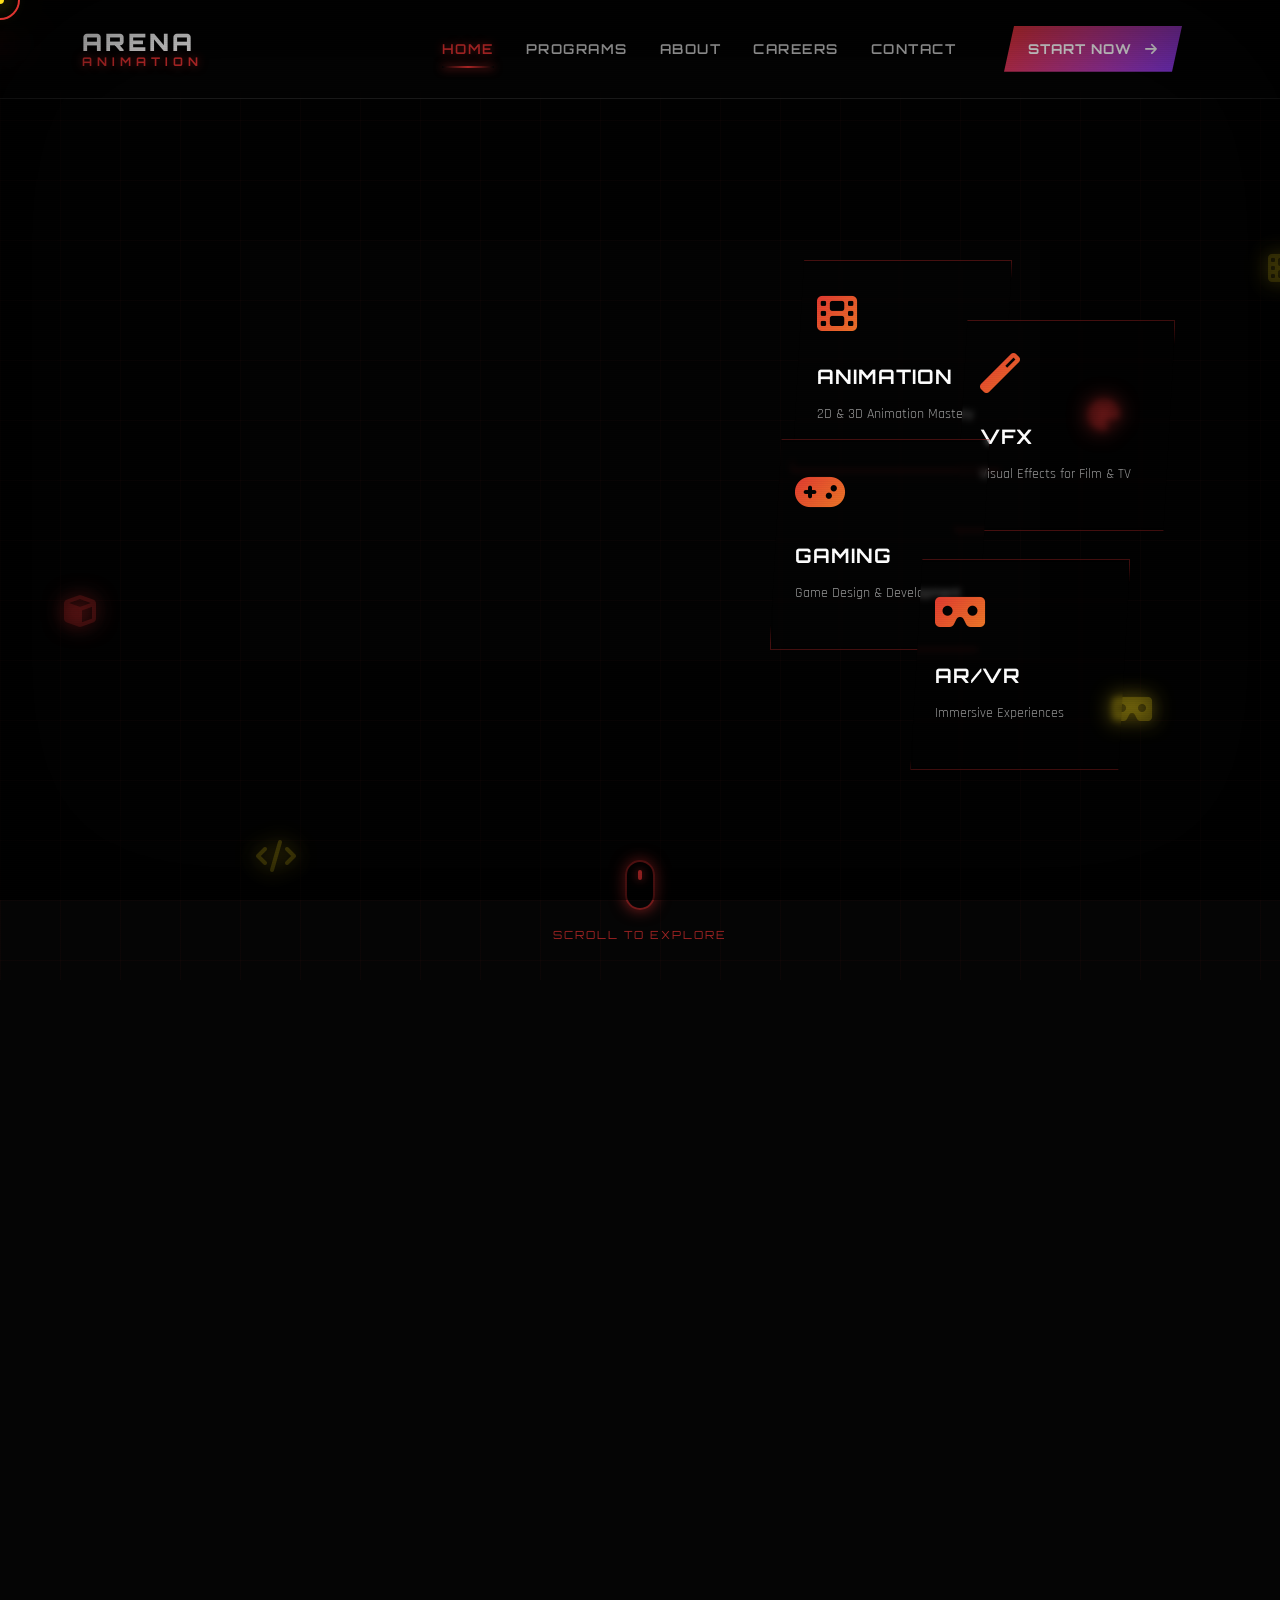
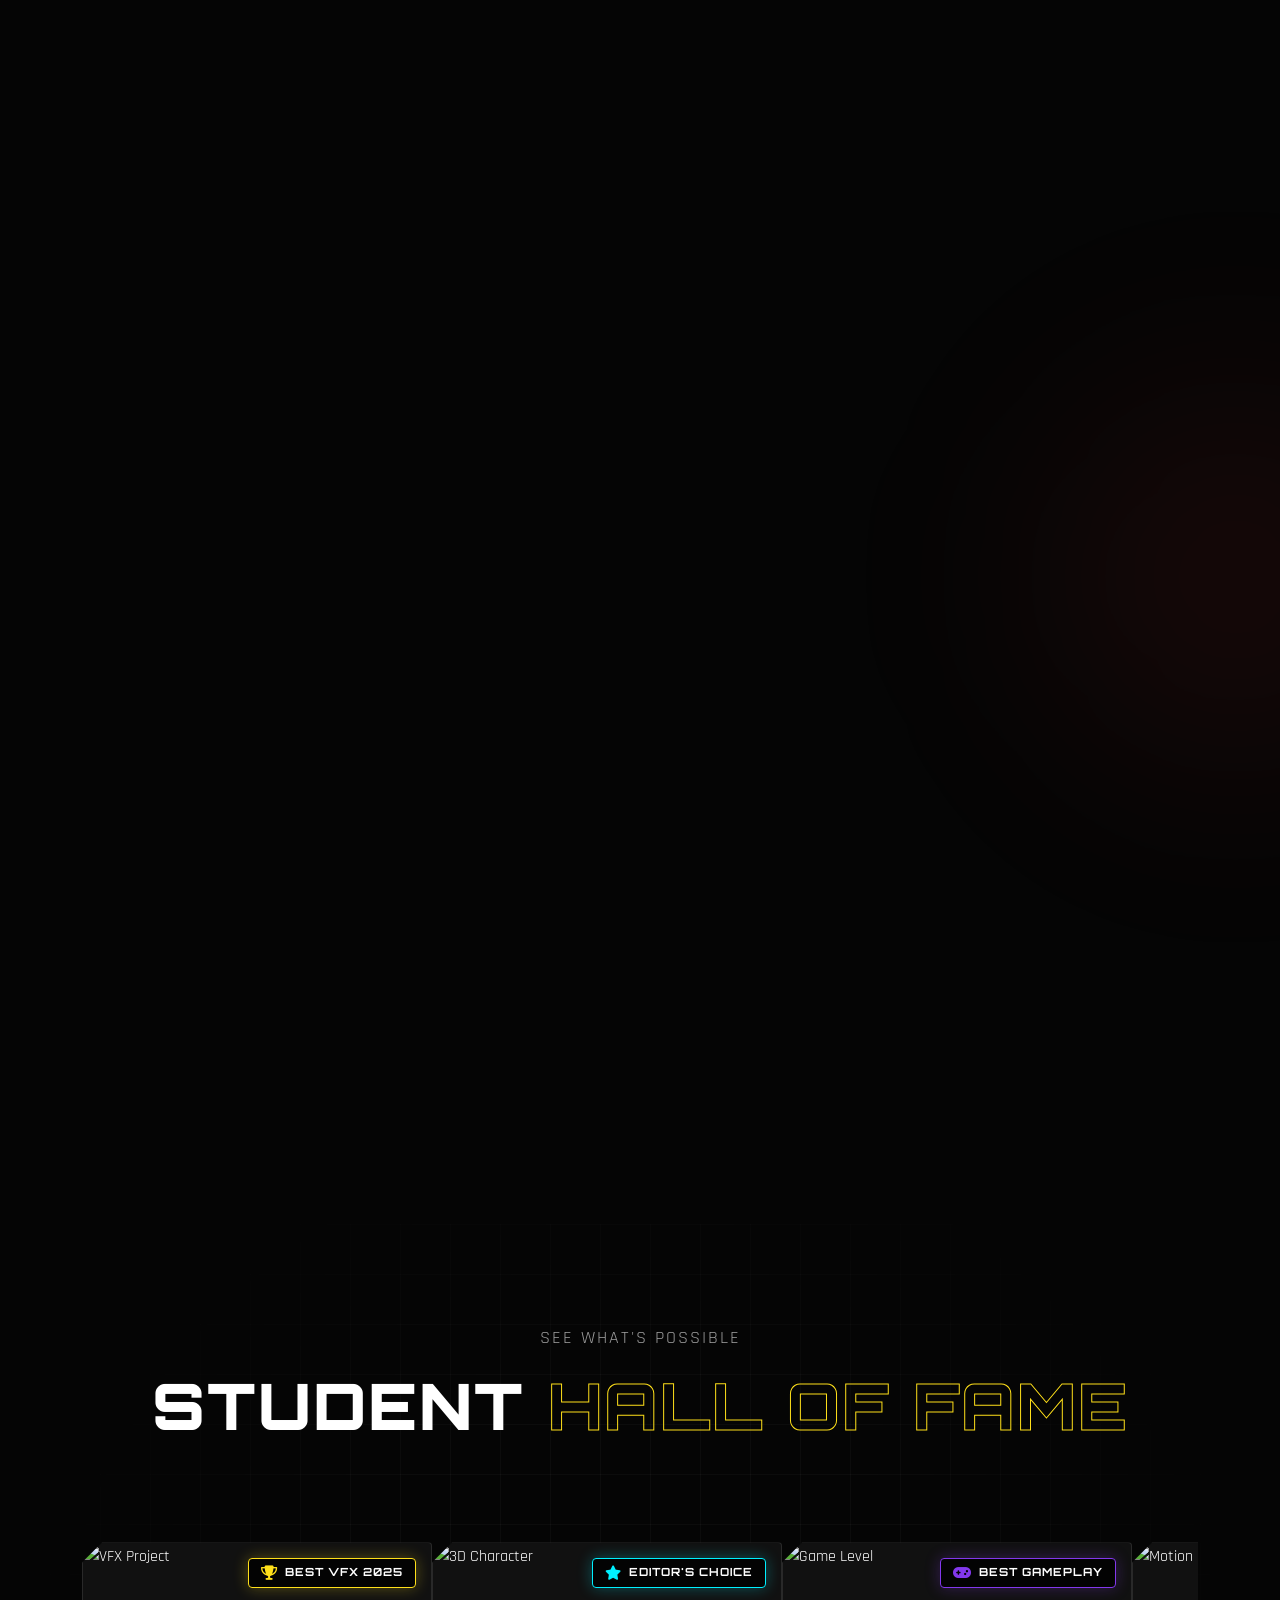
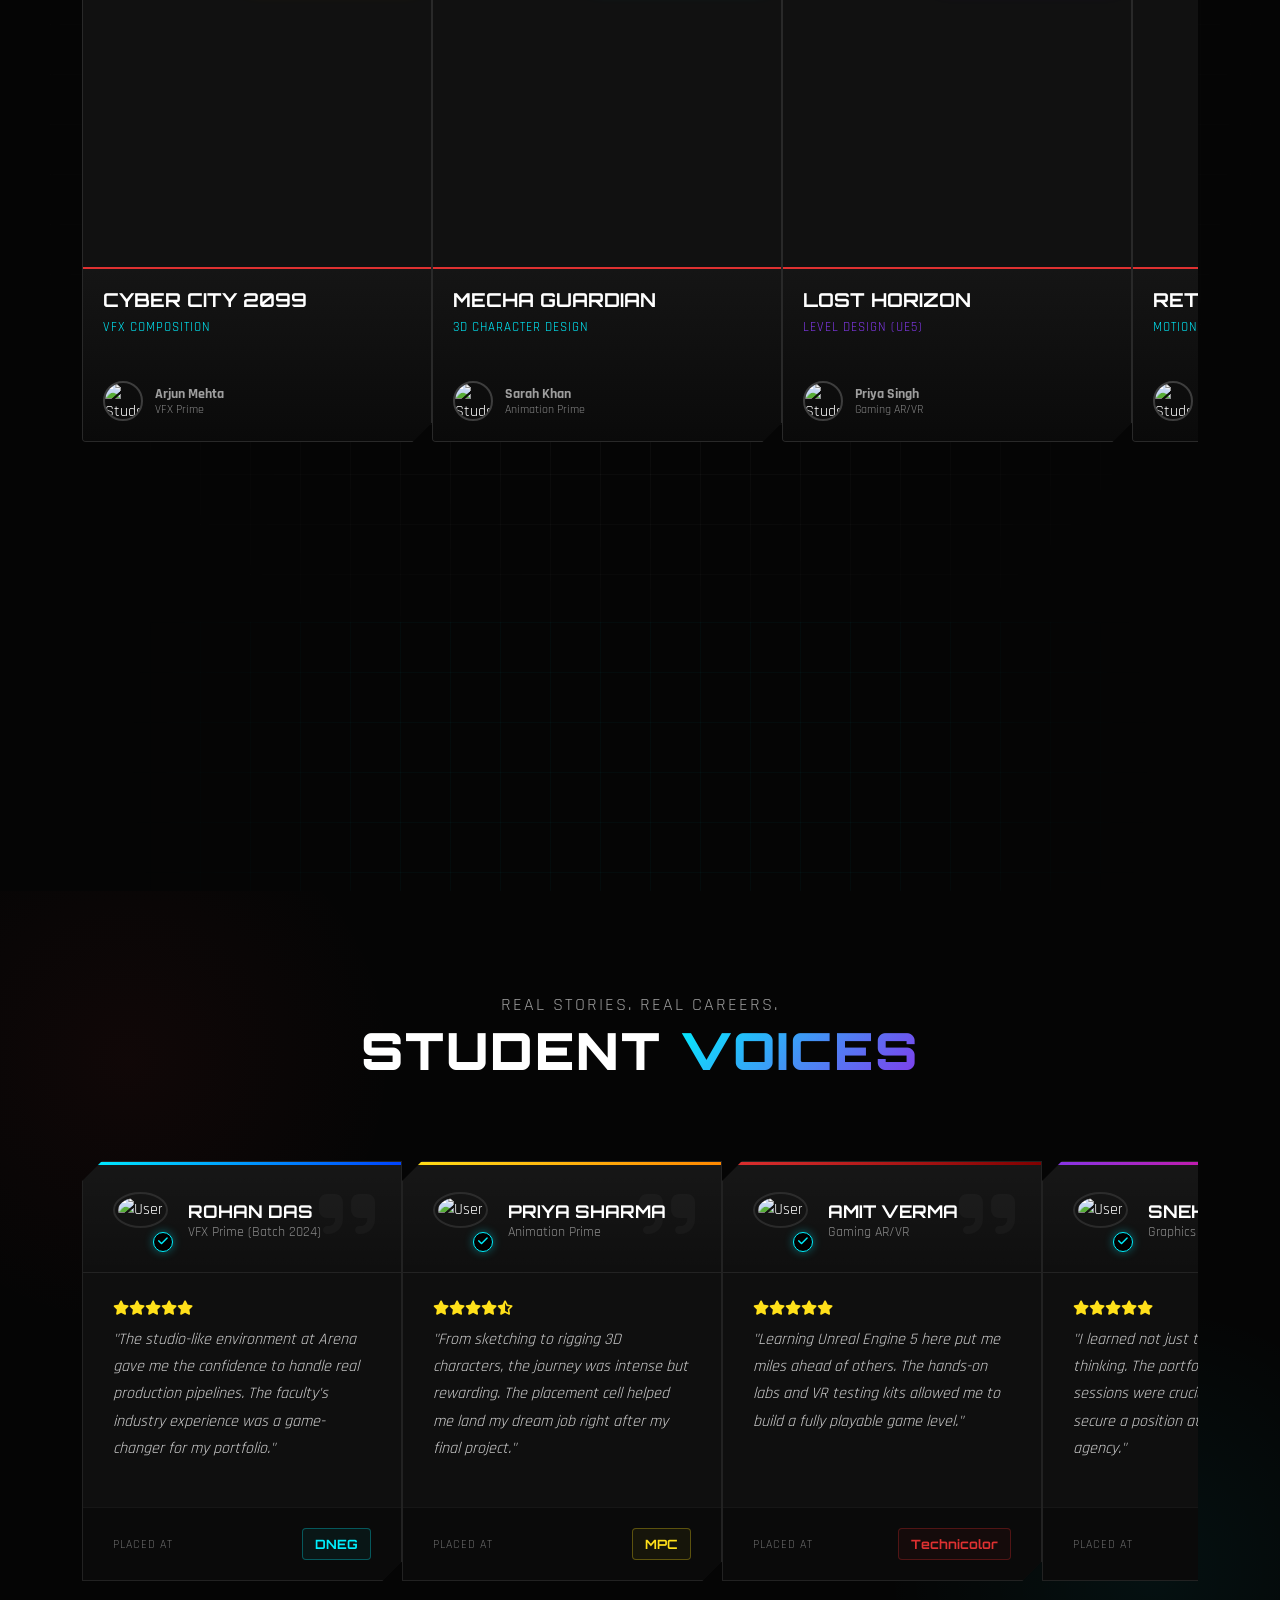
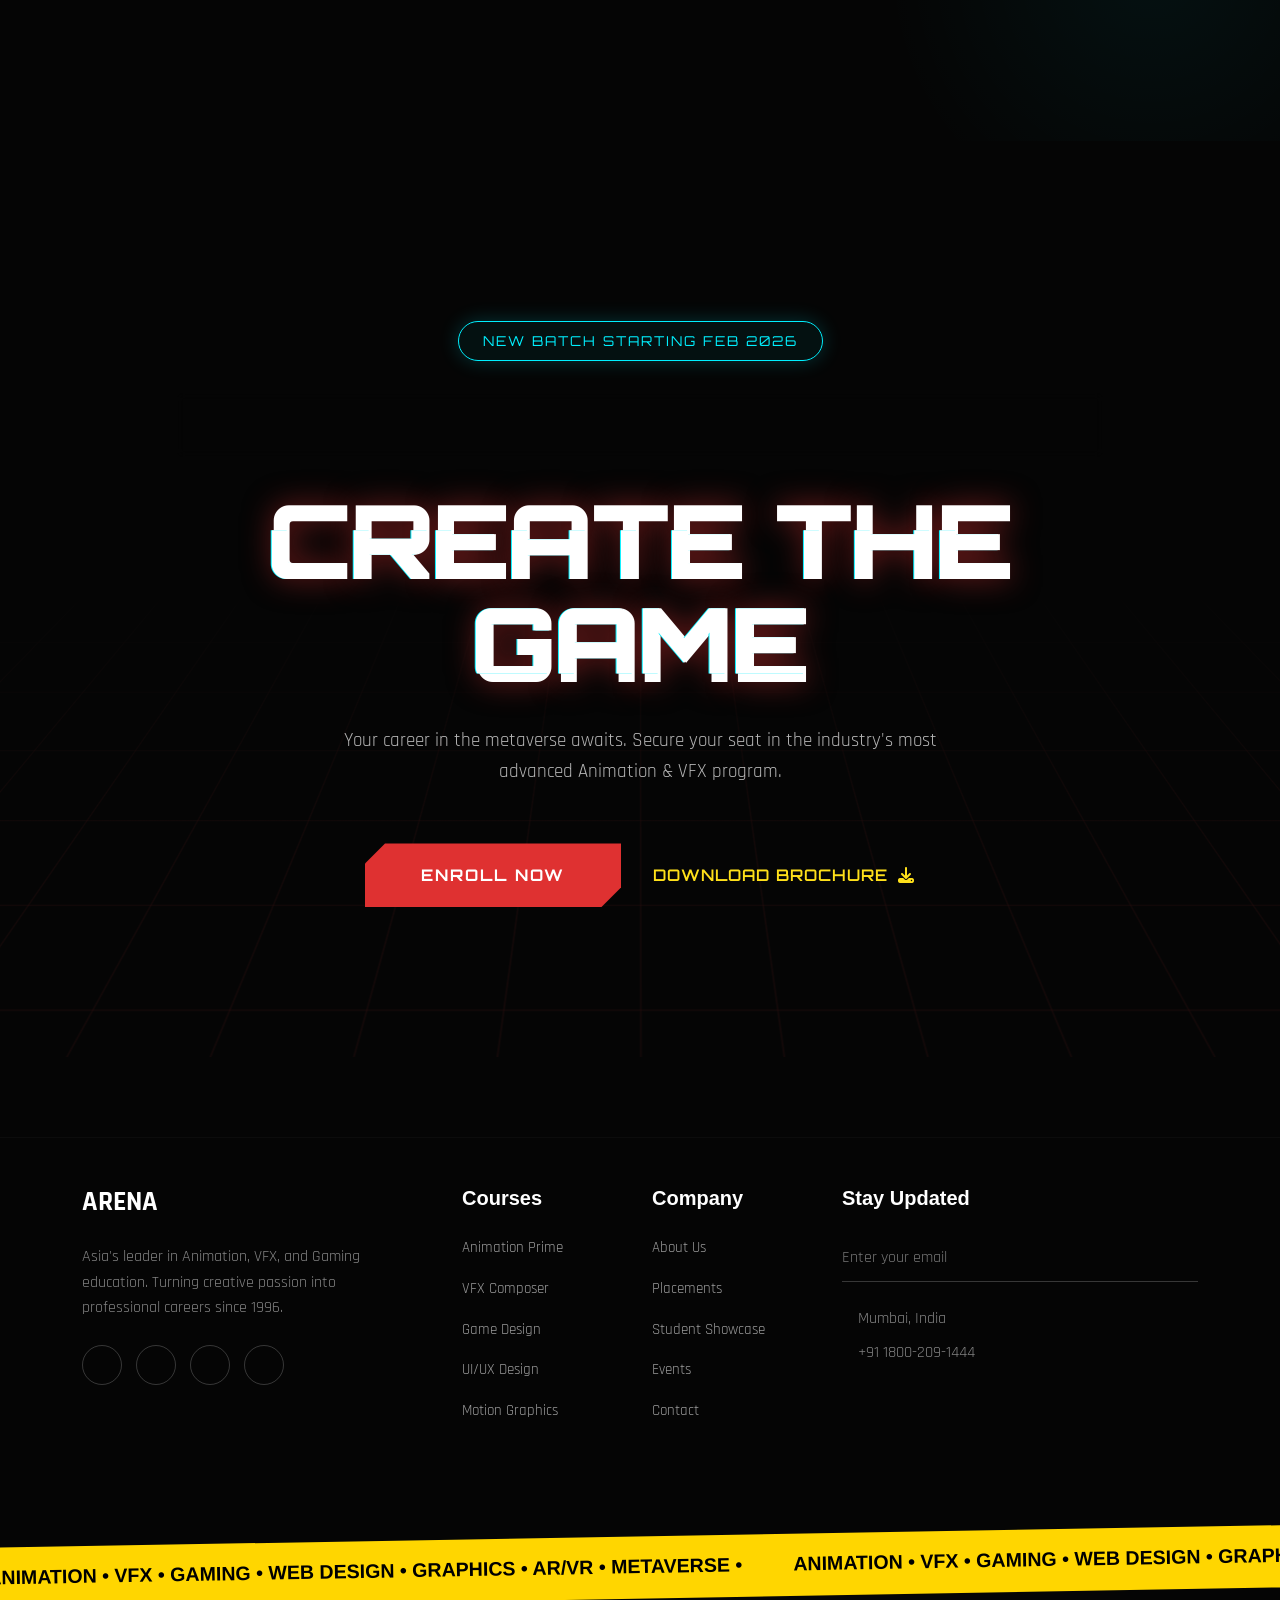
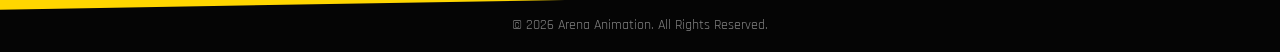
==== index.html @ ad6d91e4 "Initial commit" ====
<!DOCTYPE html>
<html lang="en">

<head>
    <meta charset="UTF-8">
    <meta name="viewport" content="width=device-width, initial-scale=1.0">
    <meta name="description"
        content="Arena Animation - Leading Institute for Animation, VFX, Gaming, Web & Graphics Designing. Transform your creative passion into a successful career.">
    <title>Arena Animation | Enter The Creative Universe</title>

    <!-- Fonts -->
    <link rel="preconnect" href="https://fonts.googleapis.com">
    <link rel="preconnect" href="https://fonts.gstatic.com" crossorigin>
    <link href="https://fonts.googleapis.com/css2?family=Orbitron:wght@400;500;600;700;800;900&family=Rajdhani:wght@300;400;500;600;700&display=swap" rel="stylesheet">

    <!-- Bootstrap CSS -->
    <link href="https://cdn.jsdelivr.net/npm/bootstrap@5.3.0/dist/css/bootstrap.min.css" rel="stylesheet">

    <!-- Font Awesome -->
    <link rel="stylesheet" href="https://cdnjs.cloudflare.com/ajax/libs/font-awesome/6.4.0/css/all.min.css">

    <!-- Swiper CSS -->
    <link rel="stylesheet" href="https://cdn.jsdelivr.net/npm/swiper@11/swiper-bundle.min.css">
    <!-- Remix Icons -->
    <link href="https://cdn.jsdelivr.net/npm/remixicon@3.5.0/fonts/remixicon.css" rel="stylesheet">

    <!-- Custom CSS -->
    <link rel="stylesheet" href="assets/css/style.css">
</head>

<body>
    <!-- Custom Cursor -->
    <div class="custom-cursor"></div>
    <div class="cursor-dot"></div>

    <!-- Visual Effects Overlays -->
    <div class="scanlines"></div>
    <div class="vignette"></div>
    <div class="particle-blur-overlay"></div>

    <!-- Navigation -->
    <nav class="navbar navbar-expand-lg fixed-top">
        <div class="container">
            <a class="navbar-brand d-flex align-items-center" href="#">
                <div class="logo-container">
                    <span class="logo-text">ARENA</span>
                    <span class="logo-accent">ANIMATION</span>
                </div>
            </a>

            <button class="navbar-toggler" type="button" data-bs-toggle="collapse" data-bs-target="#navbarNav"
                aria-controls="navbarNav" aria-expanded="false" aria-label="Toggle navigation">
                <span class="toggler-icon"></span>
            </button>

            <div class="collapse navbar-collapse justify-content-end" id="navbarNav">
                <ul class="navbar-nav align-items-center">
                    <li class="nav-item">
                        <a class="nav-link active" href="#home">Home</a>
                    </li>
                    <li class="nav-item">
                        <a class="nav-link" href="#programs">Programs</a>
                    </li>
                    <li class="nav-item">
                        <a class="nav-link" href="#about">About</a>
                    </li>
                    <li class="nav-item">
                        <a class="nav-link" href="#careers">Careers</a>
                    </li>
                    <li class="nav-item">
                        <a class="nav-link" href="#contact">Contact</a>
                    </li>
                    <li class="nav-item ms-lg-3">
                        <a class="nav-link btn-nav-cta" href="#enroll">
                            <span>Start Now</span>
                            <i class="fas fa-arrow-right ms-2"></i>
                        </a>
                    </li>
                </ul>
            </div>
        </div>
    </nav>

    <!-- Hero Section -->
    <section id="home" class="hero-section">
        <!-- Three.js Canvas -->
        <canvas id="particleCanvas"></canvas>
        <div class="particle-blur-overlay"></div>

        <!-- Grid Overlay Effect -->
        <div class="grid-overlay"></div>

        <!-- Holographic Lines -->
        <div class="holo-lines">
            <div class="holo-line"></div>
            <div class="holo-line"></div>
            <div class="holo-line"></div>
            <div class="holo-line"></div>
        </div>

        <!-- Floating Gaming Elements -->
        <div class="floating-elements">
            <div class="float-icon float-1"><i class="fas fa-gamepad"></i></div>
            <div class="float-icon float-2"><i class="fas fa-film"></i></div>
            <div class="float-icon float-3"><i class="fas fa-cube"></i></div>
            <div class="float-icon float-4"><i class="fas fa-vr-cardboard"></i></div>
            <div class="float-icon float-5"><i class="fas fa-palette"></i></div>
            <div class="float-icon float-6"><i class="fas fa-code"></i></div>
        </div>

        <!-- Hero Content -->
        <div class="container hero-content">
            <div class="row align-items-center min-vh-100">
                <div class="col-lg-7">
                    <!-- Badge -->
                    <div class="hero-badge-container animate-on-scroll">
                        <div class="hero-badge">
                            <span class="badge-dot"></span>
                            <span>Pioneers in Media Education</span>
                        </div>
                    </div>

                    <!-- Main Title with Glitch Effect -->
                    <h1 class="hero-title animate-on-scroll">
                        <div class="title-line">
                            <span class="glitch-text" data-text="ENTER THE">ENTER THE</span>
                        </div>
                        <div class="title-line">
                            <span class="gradient-text">CREATIVE</span>
                        </div>
                        <div class="title-line">
                            <span class="outline-text">UNIVERSE</span>
                        </div>
                    </h1>

                    <!-- Description -->
                    <p class="hero-description animate-on-scroll">
                        Master the art of <span class="highlight">Animation</span>, <span class="highlight">VFX</span>,
                        <span class="highlight">Gaming</span>, Web & Graphics Designing. Join the academy that has
                        trained over <strong>450,000+ students</strong> globally and launched countless creative
                        careers.
                    </p>

                    <!-- CTA Buttons -->
                    <div class="hero-buttons animate-on-scroll">
                        <a href="#programs" class="btn-hero btn-primary-hero">
                            <span>Explore Courses</span>
                            <div class="btn-glow"></div>
                        </a>
                        <a href="#showreel" class="btn-hero btn-secondary-hero">
                            <i class="fas fa-play me-2"></i>
                            <span>Watch Showreel</span>
                        </a>
                    </div>

                    <!-- Stats Panel -->
                    <div class="stats-panel animate-on-scroll">
                        <div class="stat-box">
                            <div class="stat-number" data-count="25">0</div>
                            <div class="stat-suffix">+</div>
                            <div class="stat-label">Years of Excellence</div>
                        </div>
                        <div class="stat-box">
                            <div class="stat-number" data-count="450">0</div>
                            <div class="stat-suffix">K+</div>
                            <div class="stat-label">Students Trained</div>
                        </div>
                        <div class="stat-box">
                            <div class="stat-number" data-count="150">0</div>
                            <div class="stat-suffix">+</div>
                            <div class="stat-label">Centers Worldwide</div>
                        </div>
                    </div>
                </div>

                <!-- Right Side - 3D Cards (Desktop Only) -->
                <div class="col-lg-5 d-none d-lg-block">
                    <div class="hero-cards">
                        <div class="card-3d card-1">
                            <div class="card-icon"><i class="fas fa-film"></i></div>
                            <div class="card-title">Animation</div>
                            <div class="card-desc">2D & 3D Animation Mastery</div>
                        </div>
                        <div class="card-3d card-2">
                            <div class="card-icon"><i class="fas fa-magic"></i></div>
                            <div class="card-title">VFX</div>
                            <div class="card-desc">Visual Effects for Film & TV</div>
                        </div>
                        <div class="card-3d card-3">
                            <div class="card-icon"><i class="fas fa-gamepad"></i></div>
                            <div class="card-title">Gaming</div>
                            <div class="card-desc">Game Design & Development</div>
                        </div>
                        <div class="card-3d card-4">
                            <div class="card-icon"><i class="fas fa-vr-cardboard"></i></div>
                            <div class="card-title">AR/VR</div>
                            <div class="card-desc">Immersive Experiences</div>
                        </div>
                    </div>
                </div>
            </div>
        </div>

        <!-- Scroll Indicator -->
        <div class="scroll-indicator">
            <div class="scroll-box">
                <div class="scroll-wheel"></div>
            </div>
            <span class="scroll-text">Scroll to Explore</span>
        </div>
    </section>

    <!-- Institute Introduction Section -->
    <section id="about" class="institute-section">
        <div class="container">
            <div class="row align-items-center min-vh-100">
                <!-- Particle shape area on LEFT -->
                <div class="col-lg-6 order-lg-1 order-2">
                    <!-- Particle shape will form here (game controller) -->
                    <div class="particle-shape-area" id="controllerShapeArea"></div>
                </div>
                <!-- Content on RIGHT -->
                <div class="col-lg-6 order-lg-2 order-1">
                    <div class="institute-content">
                        <span class="section-tag animate-on-scroll">About Arena Animation</span>
                        <h2 class="institute-title animate-on-scroll">
                            Shaping <span class="gradient-text">Creative Minds</span> Since 1996
                        </h2>
                        <p class="institute-description animate-on-scroll">
                            Arena Animation is India's largest animation and multimedia training network.
                            We empower students with industry-relevant skills in Animation, VFX, Gaming,
                            Web Design, and Graphics to build successful creative careers.
                        </p>
                        <div class="institute-features animate-on-scroll">
                            <div class="feature-item">
                                <div class="feature-icon"><i class="fas fa-award"></i></div>
                                <div class="feature-text">
                                    <h4>25+ Years</h4>
                                    <p>Of Excellence in Creative Education</p>
                                </div>
                            </div>
                            <div class="feature-item">
                                <div class="feature-icon"><i class="fas fa-globe"></i></div>
                                <div class="feature-text">
                                    <h4>150+ Centers</h4>
                                    <p>Across India & Worldwide</p>
                                </div>
                            </div>
                            <div class="feature-item">
                                <div class="feature-icon"><i class="fas fa-handshake"></i></div>
                                <div class="feature-text">
                                    <h4>Industry Connections</h4>
                                    <p>Partnerships with Top Studios</p>
                                </div>
                            </div>
                        </div>
                        <a href="#programs" class="btn-hero btn-primary-hero animate-on-scroll">
                            <span>View Our Programs</span>
                            <i class="fas fa-arrow-right ms-2"></i>
                        </a>
                    </div>
                </div>
            </div>
        </div>
    </section>

    <!-- Course Section - Coverflow Carousel -->
    <section class="immersive-section">
        <div class="background-typography">
            <span class="bg-text-line text-begin">Begin </span>
            <span class="bg-text-line text-top">A New</span>
            <span class="bg-text-line text-middle">Creative</span>
            <span class="bg-text-line text-bottom">Career</span>
        </div>
        <div class="container">
            
            <div class="swiper course-swiper">
                <div class="swiper-wrapper">
    
                    <div class="swiper-slide">
                        <div class="course-card">
                            <img src="https://images.unsplash.com/photo-1618005182384-a83a8bd57fbe?q=80&w=1000&auto=format&fit=crop"
                                alt="3D Art">
                            <!-- <div class="card-pill">
                                <img src="https://randomuser.me/api/portraits/men/32.jpg" alt="Mentor">
                                <div class="pill-text"><span>Mentor</span><strong>Alex Rivera</strong></div>
                            </div> -->
                            <div class="card-glass-bar">
                                <div class="glass-info"><span class="label">Duration</span><span class="value">12
                                        Months</span></div>
                                <button class="glass-btn">MORE <i class="ri-arrow-right-s-line"></i></button>
                            </div>
                        </div>
                    </div>
    
                    <div class="swiper-slide">
                        <div class="course-card">
                            <img src="https://images.unsplash.com/photo-1633511090164-b43840ea1607?q=80&w=1000&auto=format&fit=crop"
                                alt="Cyberpunk">
                            <!-- <div class="card-pill">
                                <img src="https://randomuser.me/api/portraits/women/44.jpg" alt="Mentor">
                                <div class="pill-text"><span>Mentor</span><strong>Sarah Chen</strong></div>
                            </div> -->
                            <div class="card-glass-bar">
                                <div class="glass-info"><span class="label">VFX Pro</span><span class="value">18
                                        Months</span></div>
                                <button class="glass-btn">MORE <i class="ri-arrow-right-s-line"></i></button>
                            </div>
                        </div>
                    </div>
    
                    <div class="swiper-slide">
                        <div class="course-card">
                            <img src="https://images.unsplash.com/photo-1620641788421-7a1c342ea42e?q=80&w=1000&auto=format&fit=crop"
                                alt="Abstract">
                            <!-- <div class="card-pill">
                                <img src="https://randomuser.me/api/portraits/men/86.jpg" alt="Mentor">
                                <div class="pill-text"><span>Mentor</span><strong>Davide B.</strong></div>
                            </div> -->
                            <div class="card-glass-bar">
                                <div class="glass-info"><span class="label">Motion</span><span class="value">6 Months</span>
                                </div>
                                <button class="glass-btn">MORE <i class="ri-arrow-right-s-line"></i></button>
                            </div>
                        </div>
                    </div>
    
                    <div class="swiper-slide">
                        <div class="course-card">
                            <img src="https://images.unsplash.com/photo-1615715757401-f30e7b27b912?q=80&w=1000&auto=format&fit=crop"
                                alt="Gaming">
                            <!-- <div class="card-pill">
                                <img src="https://randomuser.me/api/portraits/women/65.jpg" alt="Mentor">
                                <div class="pill-text"><span>Mentor</span><strong>Elena K.</strong></div>
                            </div> -->
                            <div class="card-glass-bar">
                                <div class="glass-info"><span class="label">Gaming</span><span class="value">24
                                        Months</span></div>
                                <button class="glass-btn">MORE <i class="ri-arrow-right-s-line"></i></button>
                            </div>
                        </div>
                    </div>
    
                    <div class="swiper-slide">
                        <div class="course-card">
                            <img src="https://images.unsplash.com/photo-1634152962476-4b8a00e1915c?q=80&w=1000&auto=format&fit=crop"
                                alt="Character">
                            <!-- <div class="card-pill">
                                <img src="https://randomuser.me/api/portraits/men/11.jpg" alt="Mentor">
                                <div class="pill-text"><span>Mentor</span><strong>John Doe</strong></div>
                            </div> -->
                            <div class="card-glass-bar">
                                <div class="glass-info"><span class="label">Rigging</span><span class="value">8
                                        Months</span></div>
                                <button class="glass-btn">MORE <i class="ri-arrow-right-s-line"></i></button>
                            </div>
                        </div>
                    </div>
    
                    <div class="swiper-slide">
                        <div class="course-card">
                            <img src="https://images.unsplash.com/photo-1563089145-599997674d42?q=80&w=1000&auto=format&fit=crop"
                                alt="UI">
                            <!-- <div class="card-pill">
                                <img src="https://randomuser.me/api/portraits/women/12.jpg" alt="Mentor">
                                <div class="pill-text"><span>Mentor</span><strong>Lisa M.</strong></div>
                            </div> -->
                            <div class="card-glass-bar">
                                <div class="glass-info"><span class="label">UI/UX</span><span class="value">10 Months</span>
                                </div>
                                <button class="glass-btn">MORE <i class="ri-arrow-right-s-line"></i></button>
                            </div>
                        </div>
                    </div>
                    <div class="swiper-slide">
                        <div class="course-card">
                            <img src="https://images.unsplash.com/photo-1618005182384-a83a8bd57fbe?q=80&w=1000&auto=format&fit=crop"
                                alt="3D Art">
                            <!-- <div class="card-pill">
                                <img src="https://randomuser.me/api/portraits/men/32.jpg" alt="Mentor">
                                <div class="pill-text"><span>Mentor</span><strong>Alex Rivera</strong></div>
                            </div> -->
                            <div class="card-glass-bar">
                                <div class="glass-info"><span class="label">Duration</span><span class="value">12
                                        Months</span></div>
                                <button class="glass-btn">MORE <i class="ri-arrow-right-s-line"></i></button>
                            </div>
                        </div>
                    </div>
    
                    <div class="swiper-slide">
                        <div class="course-card">
                            <img src="https://images.unsplash.com/photo-1633511090164-b43840ea1607?q=80&w=1000&auto=format&fit=crop"
                                alt="Cyberpunk">
                            <!-- <div class="card-pill">
                                <img src="https://randomuser.me/api/portraits/women/44.jpg" alt="Mentor">
                                <div class="pill-text"><span>Mentor</span><strong>Sarah Chen</strong></div>
                            </div> -->
                            <div class="card-glass-bar">
                                <div class="glass-info"><span class="label">VFX Pro</span><span class="value">18
                                        Months</span></div>
                                <button class="glass-btn">MORE <i class="ri-arrow-right-s-line"></i></button>
                            </div>
                        </div>
                    </div>
    
                    <div class="swiper-slide">
                        <div class="course-card">
                            <img src="https://images.unsplash.com/photo-1620641788421-7a1c342ea42e?q=80&w=1000&auto=format&fit=crop"
                                alt="Abstract">
                            <!-- <div class="card-pill">
                                <img src="https://randomuser.me/api/portraits/men/86.jpg" alt="Mentor">
                                <div class="pill-text"><span>Mentor</span><strong>Davide B.</strong></div>
                            </div> -->
                            <div class="card-glass-bar">
                                <div class="glass-info"><span class="label">Motion</span><span class="value">6 Months</span>
                                </div>
                                <button class="glass-btn">MORE <i class="ri-arrow-right-s-line"></i></button>
                            </div>
                        </div>
                    </div>
    
                    <div class="swiper-slide">
                        <div class="course-card">
                            <img src="https://images.unsplash.com/photo-1615715757401-f30e7b27b912?q=80&w=1000&auto=format&fit=crop"
                                alt="Gaming">
                            <!-- <div class="card-pill">
                                <img src="https://randomuser.me/api/portraits/women/65.jpg" alt="Mentor">
                                <div class="pill-text"><span>Mentor</span><strong>Elena K.</strong></div>
                            </div> -->
                            <div class="card-glass-bar">
                                <div class="glass-info"><span class="label">Gaming</span><span class="value">24
                                        Months</span></div>
                                <button class="glass-btn">MORE <i class="ri-arrow-right-s-line"></i></button>
                            </div>
                        </div>
                    </div>
    
                    <div class="swiper-slide">
                        <div class="course-card">
                            <img src="https://images.unsplash.com/photo-1634152962476-4b8a00e1915c?q=80&w=1000&auto=format&fit=crop"
                                alt="Character">
                            <!-- <div class="card-pill">
                                <img src="https://randomuser.me/api/portraits/men/11.jpg" alt="Mentor">
                                <div class="pill-text"><span>Mentor</span><strong>John Doe</strong></div>
                            </div> -->
                            <div class="card-glass-bar">
                                <div class="glass-info"><span class="label">Rigging</span><span class="value">8
                                        Months</span></div>
                                <button class="glass-btn">MORE <i class="ri-arrow-right-s-line"></i></button>
                            </div>
                        </div>
                    </div>
    
                    <div class="swiper-slide">
                        <div class="course-card">
                            <img src="https://images.unsplash.com/photo-1563089145-599997674d42?q=80&w=1000&auto=format&fit=crop"
                                alt="UI">
                            <!-- <div class="card-pill">
                                <img src="https://randomuser.me/api/portraits/women/12.jpg" alt="Mentor">
                                <div class="pill-text"><span>Mentor</span><strong>Lisa M.</strong></div>
                            </div> -->
                            <div class="card-glass-bar">
                                <div class="glass-info"><span class="label">UI/UX</span><span class="value">10 Months</span>
                                </div>
                                <button class="glass-btn">MORE <i class="ri-arrow-right-s-line"></i></button>
                            </div>
                        </div>
                    </div>
    
                </div>
            </div>
        </div>
    </section>

    <!-- Why Choose area Section -->
    <section id="why-us" class="why-section">
        <div class="why-bg-glow"></div>

        <div class="container">
            <div class="row">

                <div class="col-lg-5 col-md-12 relative-wrapper">
                    <div class="animate-on-scroll">
                        <div class="section-tag-wrapper">
                            <span class="section-tag-line"></span>
                            <span class="section-tag-text">THE ARENA ADVANTAGE</span>
                        </div>

                        <h2 class="why-title">
                            WHY THE <br>
                            <span class="gradient-text">INDUSTRY</span> <br>
                            HIRES US
                        </h2>

                        <p class="why-desc">
                            We don't just teach software. We cultivate the mindset of a creator.
                            From day one, you train on studio workflows with the same tech used in
                            <span class="highlight-text">Marvel</span> & <span class="highlight-text">Disney</span>
                            productions.
                        </p>

                        <div class="why-stats">
                            <div class="mini-stat">
                                <span class="ms-num">97%</span>
                                <span class="ms-label">Placement Support</span>
                            </div>
                            <div class="mini-stat">
                                <span class="ms-num">1:1</span>
                                <span class="ms-label">Student Ratio</span>
                            </div>
                        </div>
                    </div>
                </div>

                <div class="col-lg-6 offset-lg-1 col-md-12">
                    <div class="features-grid">

                        <div class="feature-card animate-on-scroll">
                            <div class="card-glow-effect"></div>
                            <div class="card-border-line"></div>
                            <div class="f-card-content">
                                <div class="f-icon-box">
                                    <i class="fas fa-handshake"></i>
                                </div>
                                <div class="f-text">
                                    <h3>Job Assistance</h3>
                                    <p>Dedicated placement cell connecting you with top recruiters like DNEG, Prime
                                        Focus, and Technicolor.</p>
                                </div>
                                <span class="f-number">01</span>
                            </div>
                        </div>

                        <div class="feature-card animate-on-scroll" style="transition-delay: 0.1s;">
                            <div class="card-glow-effect"></div>
                            <div class="card-border-line"></div>
                            <div class="f-card-content">
                                <div class="f-icon-box">
                                    <i class="fas fa-desktop"></i>
                                </div>
                                <div class="f-text">
                                    <h3>Studio Labs</h3>
                                    <p>Train on high-end workstations with Wacom tablets. Learn the production pipeline
                                        before you graduate.</p>
                                </div>
                                <span class="f-number">02</span>
                            </div>
                        </div>

                        <div class="feature-card animate-on-scroll" style="transition-delay: 0.2s;">
                            <div class="card-glow-effect"></div>
                            <div class="card-border-line"></div>
                            <div class="f-card-content">
                                <div class="f-icon-box">
                                    <i class="fas fa-certificate"></i>
                                </div>
                                <div class="f-text">
                                    <h3>Global Edge</h3>
                                    <p>Get certified by a brand recognized in 20 countries. Your Arena certificate is a
                                        global passport.</p>
                                </div>
                                <span class="f-number">03</span>
                            </div>
                        </div>

                        <div class="feature-card animate-on-scroll" style="transition-delay: 0.3s;">
                            <div class="card-glow-effect"></div>
                            <div class="card-border-line"></div>
                            <div class="f-card-content">
                                <div class="f-icon-box">
                                    <i class="fas fa-vr-cardboard"></i>
                                </div>
                                <div class="f-text">
                                    <h3>Future Tech</h3>
                                    <p>Modules on AR/VR, Metaverse, and AI-assisted art tools to keep you ahead of the
                                        curve.</p>
                                </div>
                                <span class="f-number">04</span>
                            </div>
                        </div>
                        <div class="feature-card animate-on-scroll">
                            <div class="card-glow-effect"></div>
                            <div class="card-border-line"></div>
                            <div class="f-card-content">
                                <div class="f-icon-box">
                                    <i class="fas fa-handshake"></i>
                                </div>
                                <div class="f-text">
                                    <h3>Job Assistance</h3>
                                    <p>Dedicated placement cell connecting you with top recruiters like DNEG, Prime
                                        Focus, and Technicolor.</p>
                                </div>
                                <span class="f-number">01</span>
                            </div>
                        </div>

                        <div class="feature-card animate-on-scroll" style="transition-delay: 0.1s;">
                            <div class="card-glow-effect"></div>
                            <div class="card-border-line"></div>
                            <div class="f-card-content">
                                <div class="f-icon-box">
                                    <i class="fas fa-desktop"></i>
                                </div>
                                <div class="f-text">
                                    <h3>Studio Labs</h3>
                                    <p>Train on high-end workstations with Wacom tablets. Learn the production pipeline
                                        before you graduate.</p>
                                </div>
                                <span class="f-number">02</span>
                            </div>
                        </div>

                        <div class="feature-card animate-on-scroll" style="transition-delay: 0.2s;">
                            <div class="card-glow-effect"></div>
                            <div class="card-border-line"></div>
                            <div class="f-card-content">
                                <div class="f-icon-box">
                                    <i class="fas fa-certificate"></i>
                                </div>
                                <div class="f-text">
                                    <h3>Global Edge</h3>
                                    <p>Get certified by a brand recognized in 20 countries. Your Arena certificate is a
                                        global passport.</p>
                                </div>
                                <span class="f-number">03</span>
                            </div>
                        </div>

                        <div class="feature-card animate-on-scroll" style="transition-delay: 0.3s;">
                            <div class="card-glow-effect"></div>
                            <div class="card-border-line"></div>
                            <div class="f-card-content">
                                <div class="f-icon-box">
                                    <i class="fas fa-vr-cardboard"></i>
                                </div>
                                <div class="f-text">
                                    <h3>Future Tech</h3>
                                    <p>Modules on AR/VR, Metaverse, and AI-assisted art tools to keep you ahead of the
                                        curve.</p>
                                </div>
                                <span class="f-number">04</span>
                            </div>
                        </div>

                    </div>
                </div>

            </div>
        </div>
    </section>

    <!-- Student Showcase Section -->
    <section id="student-showcase" class="showcase-section">
        <div class="showcase-bg-grid"></div>

        <div class="container">
            
            <div class="section-header text-center mb-5">
                <p class="showcase-subtitle">See What's Possible</p>
                <h2 class="showcase-title">
                    Student <span class="highlight-stroke">Hall of Fame</span>
                </h2>
            </div>

            <div class="swiper showcase-swiper">
                <div class="swiper-wrapper">

                    <div class="swiper-slide">
                        <div class="work-card">
                            <div class="award-badge">
                                <i class="fas fa-trophy"></i>
                                <span>Best VFX 2025</span>
                            </div>
                            
                            <div class="work-image-box">
                                <img src="https://images.unsplash.com/photo-1535905557558-afc4877a26fc?q=80&w=1000&auto=format&fit=crop" alt="VFX Project">
                                <a href="#" class="view-btn-overlay"></a>
                            </div>

                            <div class="work-content">
                                <div>
                                    <h3 class="project-title">Cyber City 2099</h3>
                                    <span class="project-cat">VFX Composition</span>
                                </div>
                                <div class="student-info">
                                    <img src="https://randomuser.me/api/portraits/men/32.jpg" class="student-avatar" alt="Student">
                                    <div class="student-details">
                                        <span class="student-name">Arjun Mehta</span>
                                        <span class="student-course">VFX Prime</span>
                                    </div>
                                </div>
                            </div>
                        </div>
                    </div>

                    <div class="swiper-slide">
                        <div class="work-card">
                            <div class="award-badge cyan-badge">
                                <i class="fas fa-star"></i>
                                <span>Editor's Choice</span>
                            </div>
                            
                            <div class="work-image-box">
                                <img src="https://images.unsplash.com/photo-1616499370260-485b3e5ed653?q=80&w=1000&auto=format&fit=crop" alt="3D Character">
                                <a href="#" class="view-btn-overlay"></a>
                            </div>

                            <div class="work-content">
                                <div>
                                    <h3 class="project-title">Mecha Guardian</h3>
                                    <span class="project-cat" style="color: #00f0ff;">3D Character Design</span>
                                </div>
                                <div class="student-info">
                                    <img src="https://randomuser.me/api/portraits/women/44.jpg" class="student-avatar" alt="Student">
                                    <div class="student-details">
                                        <span class="student-name">Sarah Khan</span>
                                        <span class="student-course">Animation Prime</span>
                                    </div>
                                </div>
                            </div>
                        </div>
                    </div>

                    <div class="swiper-slide">
                        <div class="work-card">
                            <div class="award-badge purple-badge">
                                <i class="fas fa-gamepad"></i>
                                <span>Best Gameplay</span>
                            </div>

                            <div class="work-image-box">
                                <img src="https://images.unsplash.com/photo-1542751371-adc38448a05e?q=80&w=1000&auto=format&fit=crop" alt="Game Level">
                                <a href="#" class="view-btn-overlay"></a>
                            </div>

                            <div class="work-content">
                                <div>
                                    <h3 class="project-title">Lost Horizon</h3>
                                    <span class="project-cat" style="color: #8338ec;">Level Design (UE5)</span>
                                </div>
                                <div class="student-info">
                                    <img src="https://randomuser.me/api/portraits/women/65.jpg" class="student-avatar" alt="Student">
                                    <div class="student-details">
                                        <span class="student-name">Priya Singh</span>
                                        <span class="student-course">Gaming AR/VR</span>
                                    </div>
                                </div>
                            </div>
                        </div>
                    </div>
                    
                    <div class="swiper-slide">
                        <div class="work-card">
                            <div class="work-image-box">
                                <img src="https://images.unsplash.com/photo-1550745165-9bc0b252726f?q=80&w=1000&auto=format&fit=crop" alt="Motion Graphics">
                                <a href="#" class="view-btn-overlay"></a>
                            </div>

                            <div class="work-content">
                                <div>
                                    <h3 class="project-title">Retro Wave</h3>
                                    <span class="project-cat">Motion Graphics</span>
                                </div>
                                <div class="student-info">
                                    <img src="https://randomuser.me/api/portraits/men/86.jpg" class="student-avatar" alt="Student">
                                    <div class="student-details">
                                        <span class="student-name">Vikram Das</span>
                                        <span class="student-course">VFX Composer</span>
                                    </div>
                                </div>
                            </div>
                        </div>
                    </div>
                    <div class="swiper-slide">
                        <div class="work-card">
                            <div class="award-badge">
                                <i class="fas fa-trophy"></i>
                                <span>Best VFX 2025</span>
                            </div>
                            
                            <div class="work-image-box">
                                <img src="https://images.unsplash.com/photo-1535905557558-afc4877a26fc?q=80&w=1000&auto=format&fit=crop" alt="VFX Project">
                                <a href="#" class="view-btn-overlay"></a>
                            </div>

                            <div class="work-content">
                                <div>
                                    <h3 class="project-title">Cyber City 2099</h3>
                                    <span class="project-cat">VFX Composition</span>
                                </div>
                                <div class="student-info">
                                    <img src="https://randomuser.me/api/portraits/men/32.jpg" class="student-avatar" alt="Student">
                                    <div class="student-details">
                                        <span class="student-name">Arjun Mehta</span>
                                        <span class="student-course">VFX Prime</span>
                                    </div>
                                </div>
                            </div>
                        </div>
                    </div>

                    <div class="swiper-slide">
                        <div class="work-card">
                            <div class="award-badge cyan-badge">
                                <i class="fas fa-star"></i>
                                <span>Editor's Choice</span>
                            </div>
                            
                            <div class="work-image-box">
                                <img src="https://images.unsplash.com/photo-1616499370260-485b3e5ed653?q=80&w=1000&auto=format&fit=crop" alt="3D Character">
                                <a href="#" class="view-btn-overlay"></a>
                            </div>

                            <div class="work-content">
                                <div>
                                    <h3 class="project-title">Mecha Guardian</h3>
                                    <span class="project-cat" style="color: #00f0ff;">3D Character Design</span>
                                </div>
                                <div class="student-info">
                                    <img src="https://randomuser.me/api/portraits/women/44.jpg" class="student-avatar" alt="Student">
                                    <div class="student-details">
                                        <span class="student-name">Sarah Khan</span>
                                        <span class="student-course">Animation Prime</span>
                                    </div>
                                </div>
                            </div>
                        </div>
                    </div>

                    <div class="swiper-slide">
                        <div class="work-card">
                            <div class="award-badge purple-badge">
                                <i class="fas fa-gamepad"></i>
                                <span>Best Gameplay</span>
                            </div>

                            <div class="work-image-box">
                                <img src="https://images.unsplash.com/photo-1542751371-adc38448a05e?q=80&w=1000&auto=format&fit=crop" alt="Game Level">
                                <a href="#" class="view-btn-overlay"></a>
                            </div>

                            <div class="work-content">
                                <div>
                                    <h3 class="project-title">Lost Horizon</h3>
                                    <span class="project-cat" style="color: #8338ec;">Level Design (UE5)</span>
                                </div>
                                <div class="student-info">
                                    <img src="https://randomuser.me/api/portraits/women/65.jpg" class="student-avatar" alt="Student">
                                    <div class="student-details">
                                        <span class="student-name">Priya Singh</span>
                                        <span class="student-course">Gaming AR/VR</span>
                                    </div>
                                </div>
                            </div>
                        </div>
                    </div>
                    
                    <div class="swiper-slide">
                        <div class="work-card">
                            <div class="work-image-box">
                                <img src="https://images.unsplash.com/photo-1550745165-9bc0b252726f?q=80&w=1000&auto=format&fit=crop" alt="Motion Graphics">
                                <a href="#" class="view-btn-overlay"></a>
                            </div>

                            <div class="work-content">
                                <div>
                                    <h3 class="project-title">Retro Wave</h3>
                                    <span class="project-cat">Motion Graphics</span>
                                </div>
                                <div class="student-info">
                                    <img src="https://randomuser.me/api/portraits/men/86.jpg" class="student-avatar" alt="Student">
                                    <div class="student-details">
                                        <span class="student-name">Vikram Das</span>
                                        <span class="student-course">VFX Composer</span>
                                    </div>
                                </div>
                            </div>
                        </div>
                    </div>

                </div>
                <div class="swiper-pagination"></div>
            </div>
        </div>
    </section>

    <!-- Career Section -->
    <section id="careers" class="careers-section">
        <div class="careers-bg">
            <div class="careers-grid-network"></div>
            <!-- <div class="careers-glow-orb"></div> -->
        </div>

        <div class="container relative-z">
            <!-- <div class="careers-header animate-on-scroll">
                <div class="h-shutter left"></div>
                <div class="h-shutter right"></div>
                <h2 class="holo-title">
                    <span class="glitch-text" data-text="CAREER">CAREER</span>
                    <span class="gradient-text">MASTERY</span>
                </h2>
                <div class="holo-subtitle">
                    <span class="bracket">[</span>
                    LEVEL UP YOUR FUTURE
                    <span class="bracket">]</span>
                </div>
                <p class="careers-desc">
                    Join the ranks of elite creators at top global studios. Your skills are the currency of the
                    metaverse.
                </p>
            </div> -->

            <div class="holo-grid-wrapper">

                <!-- Stat Card 1 -->
                <div class="holo-card animate-on-scroll">
                    <div class="card-corner topleft"></div>
                    <div class="card-corner topright"></div>
                    <div class="card-corner bottomleft"></div>
                    <div class="card-corner bottomright"></div>

                    <div class="holo-content">
                        <div class="holo-icon">
                            <i class="fas fa-crosshairs"></i>
                        </div>
                        <div class="holo-data">
                            <span class="data-value scramble-text" data-target="96%">0%</span>
                            <span class="data-label">PLACEMENT SUCCESS</span>
                        </div>
                        <div class="holo-bar">
                            <div class="bar-fill" style="width: 96%"></div>
                        </div>
                    </div>
                    <div class="card-scanline"></div>
                </div>

                <!-- Stat Card 2 -->
                <div class="holo-card animate-on-scroll" style="transition-delay: 0.1s;">
                    <div class="card-corner topleft"></div>
                    <div class="card-corner topright"></div>
                    <div class="card-corner bottomleft"></div>
                    <div class="card-corner bottomright"></div>

                    <div class="holo-content">
                        <div class="holo-icon">
                            <i class="fas fa-stopwatch"></i>
                        </div>
                        <div class="holo-data">
                            <span class="data-value scramble-text" data-target="85%">0%</span>
                            <span class="data-label">HIRED IN 3 MONTHS</span>
                        </div>
                        <div class="holo-bar">
                            <div class="bar-fill" style="width: 85%"></div>
                        </div>
                    </div>
                    <div class="card-scanline"></div>
                </div>

                <!-- Stat Card 3 -->
                <div class="holo-card animate-on-scroll" style="transition-delay: 0.2s;">
                    <div class="card-corner topleft"></div>
                    <div class="card-corner topright"></div>
                    <div class="card-corner bottomleft"></div>
                    <div class="card-corner bottomright"></div>

                    <div class="holo-content">
                        <div class="holo-icon">
                            <i class="fas fa-rupee-sign"></i>
                        </div>
                        <div class="holo-data">
                            <span class="data-value scramble-text" data-target="8L+">0</span>
                            <span class="data-label">NOT JUST A SALARY</span>
                        </div>
                        <div class="holo-bar">
                            <div class="bar-fill" style="width: 78%"></div>
                        </div>
                    </div>
                    <div class="card-scanline"></div>
                </div>

            </div>
        </div>
    </section>

    <!-- Testimonial Section -->
    <section class="testimonial-section">
        <div class="tech-pattern-bg"></div>

        <div class="container">
            <div class="section-header">
                <p class="testi-subtitle">Real Stories. Real Careers.</p>
                <h2 class="testi-title">
                    Student <span class="gradient-text">Voices</span>
                </h2>
            </div>

            <div class="swiper testimonial-swiper">
                <div class="swiper-wrapper">

                    <div class="swiper-slide">
                        <div class="testi-card">
                            <div class="card-accent-line" style="background: linear-gradient(90deg, #00f0ff, #0044ff);"></div>
                            <div class="bg-quote-icon"><i class="fas fa-quote-right"></i></div>
                            
                            <div class="testi-header">
                                <div class="user-avatar-box">
                                    <img src="https://randomuser.me/api/portraits/men/45.jpg" class="user-avatar" alt="User">
                                    <div class="verified-badge"><i class="fas fa-check"></i></div>
                                </div>
                                <div class="user-info">
                                    <h4>Rohan Das</h4>
                                    <span>VFX Prime (Batch 2024)</span>
                                </div>
                            </div>

                            <div class="testi-body">
                                <div class="star-rating">
                                    <i class="fas fa-star"></i><i class="fas fa-star"></i><i class="fas fa-star"></i><i class="fas fa-star"></i><i class="fas fa-star"></i>
                                </div>
                                <p class="testi-text">
                                    "The studio-like environment at Arena gave me the confidence to handle real production pipelines. The faculty's industry experience was a game-changer for my portfolio."
                                </p>
                            </div>

                            <div class="testi-footer">
                                <span class="placed-label">Placed At</span>
                                <span class="company-badge dneg">DNEG</span>
                            </div>
                        </div>
                    </div>

                    <div class="swiper-slide">
                        <div class="testi-card">
                            <div class="card-accent-line" style="background: linear-gradient(90deg, #FFE01A, #ff8800);"></div>
                            <div class="bg-quote-icon"><i class="fas fa-quote-right"></i></div>
                            
                            <div class="testi-header">
                                <div class="user-avatar-box">
                                    <img src="https://randomuser.me/api/portraits/women/63.jpg" class="user-avatar" alt="User">
                                    <div class="verified-badge"><i class="fas fa-check"></i></div>
                                </div>
                                <div class="user-info">
                                    <h4>Priya Sharma</h4>
                                    <span>Animation Prime</span>
                                </div>
                            </div>

                            <div class="testi-body">
                                <div class="star-rating">
                                    <i class="fas fa-star"></i><i class="fas fa-star"></i><i class="fas fa-star"></i><i class="fas fa-star"></i><i class="fas fa-star-half-alt"></i>
                                </div>
                                <p class="testi-text">
                                    "From sketching to rigging 3D characters, the journey was intense but rewarding. The placement cell helped me land my dream job right after my final project."
                                </p>
                            </div>

                            <div class="testi-footer">
                                <span class="placed-label">Placed At</span>
                                <span class="company-badge mpc">MPC</span>
                            </div>
                        </div>
                    </div>

                    <div class="swiper-slide">
                        <div class="testi-card">
                            <div class="card-accent-line" style="background: linear-gradient(90deg, #DF3131, #800000);"></div>
                            <div class="bg-quote-icon"><i class="fas fa-quote-right"></i></div>
                            
                            <div class="testi-header">
                                <div class="user-avatar-box">
                                    <img src="https://randomuser.me/api/portraits/men/22.jpg" class="user-avatar" alt="User">
                                    <div class="verified-badge"><i class="fas fa-check"></i></div>
                                </div>
                                <div class="user-info">
                                    <h4>Amit Verma</h4>
                                    <span>Gaming AR/VR</span>
                                </div>
                            </div>

                            <div class="testi-body">
                                <div class="star-rating">
                                    <i class="fas fa-star"></i><i class="fas fa-star"></i><i class="fas fa-star"></i><i class="fas fa-star"></i><i class="fas fa-star"></i>
                                </div>
                                <p class="testi-text">
                                    "Learning Unreal Engine 5 here put me miles ahead of others. The hands-on labs and VR testing kits allowed me to build a fully playable game level."
                                </p>
                            </div>

                            <div class="testi-footer">
                                <span class="placed-label">Placed At</span>
                                <span class="company-badge tech">Technicolor</span>
                            </div>
                        </div>
                    </div>

                    <div class="swiper-slide">
                        <div class="testi-card">
                            <div class="card-accent-line" style="background: linear-gradient(90deg, #8338ec, #ff006e);"></div>
                            <div class="bg-quote-icon"><i class="fas fa-quote-right"></i></div>
                            
                            <div class="testi-header">
                                <div class="user-avatar-box">
                                    <img src="https://randomuser.me/api/portraits/women/12.jpg" class="user-avatar" alt="User">
                                    <div class="verified-badge"><i class="fas fa-check"></i></div>
                                </div>
                                <div class="user-info">
                                    <h4>Sneha Roy</h4>
                                    <span>Graphics & Web</span>
                                </div>
                            </div>

                            <div class="testi-body">
                                <div class="star-rating">
                                    <i class="fas fa-star"></i><i class="fas fa-star"></i><i class="fas fa-star"></i><i class="fas fa-star"></i><i class="fas fa-star"></i>
                                </div>
                                <p class="testi-text">
                                    "I learned not just tools but design thinking. The portfolio development sessions were crucial in helping me secure a position at a top digital agency."
                                </p>
                            </div>

                            <div class="testi-footer">
                                <span class="placed-label">Placed At</span>
                                <span class="company-badge dneg">Ogilvy</span>
                            </div>
                        </div>
                    </div>

                </div>
                <div class="swiper-pagination"></div>
            </div>
        </div>
    </section>

    <!-- CTA Section -->
    <section class="portal-cta-section">
        <div class="portal-grid-floor"></div>
        <div class="portal-overlay-vignette"></div>

        <div class="container position-relative z-2">
            <div class="row justify-content-center">
                <div class="col-lg-10 text-center">
                    
                    <div class="cta-badge-wrapper">
                        <span class="cta-badge">New Batch Starting Feb 2026</span>
                    </div>

                    <h2 class="portal-title">
                        <span class="outline-layer">DON'T JUST PLAY</span>
                        <br>
                        <span class="solid-layer glitch-effect" data-text="CREATE THE GAME">CREATE THE GAME</span>
                    </h2>

                    <p class="portal-desc">
                        Your career in the metaverse awaits. Secure your seat in the industry's most advanced Animation & VFX program.
                    </p>

                    <div class="portal-actions">
                        <a href="#enroll" class="btn-cyber-glitch">
                            <span class="btn-text">ENROLL NOW</span>
                            <span class="btn-shards"></span>
                        </a>
                        <a href="#" class="btn-link-simple">
                            <span>Download Brochure</span>
                            <i class="fas fa-download"></i>
                        </a>
                    </div>

                </div>
            </div>
        </div>
    </section>

    

    <!-- Footer Section -->
    <footer class="footer-section">


        <hr class="footer-divider">

        <div class="container py-5">
            <div class="row gy-5">
                <div class="col-lg-4 col-md-12">
                    <div class="footer-brand">
                        <img src="assets/logo.png" alt="Arena" class="footer-logo"
                            onerror="this.style.display='none'; this.parentElement.insertAdjacentHTML('afterbegin', '<h3 class=\'text-white fw-bold\'>ARENA</h3>')">
                        <p class="mt-4 text-white-50" style="max-width: 300px;">
                            Asia's leader in Animation, VFX, and Gaming education. Turning creative passion into
                            professional careers since 1996.
                        </p>
                        <div class="social-links mt-4">
                            <a href="#" class="social-btn"><i class="ri-instagram-line"></i></a>
                            <a href="#" class="social-btn"><i class="ri-linkedin-fill"></i></a>
                            <a href="#" class="social-btn"><i class="ri-youtube-fill"></i></a>
                            <a href="#" class="social-btn"><i class="ri-behance-fill"></i></a>
                        </div>
                    </div>
                </div>

                <div class="col-lg-2 col-md-4 col-6">
                    <h5 class="footer-heading">Courses</h5>
                    <ul class="footer-links">
                        <li><a href="#">Animation Prime</a></li>
                        <li><a href="#">VFX Composer</a></li>
                        <li><a href="#">Game Design</a></li>
                        <li><a href="#">UI/UX Design</a></li>
                        <li><a href="#">Motion Graphics</a></li>
                    </ul>
                </div>

                <div class="col-lg-2 col-md-4 col-6">
                    <h5 class="footer-heading">Company</h5>
                    <ul class="footer-links">
                        <li><a href="#">About Us</a></li>
                        <li><a href="#">Placements</a></li>
                        <li><a href="#">Student Showcase</a></li>
                        <li><a href="#">Events</a></li>
                        <li><a href="#">Contact</a></li>
                    </ul>
                </div>

                <div class="col-lg-4 col-md-4">
                    <h5 class="footer-heading">Stay Updated</h5>
                    <div class="newsletter-box mt-3">
                        <input type="email" placeholder="Enter your email">
                        <button><i class="ri-arrow-right-line"></i></button>
                    </div>
                    <div class="contact-info mt-4">
                        <div class="d-flex align-items-center gap-3 mb-2">
                            <i class="ri-map-pin-line text-accent"></i>
                            <span class="text-white-50">Mumbai, India</span>
                        </div>
                        <div class="d-flex align-items-center gap-3">
                            <i class="ri-phone-line text-accent"></i>
                            <span class="text-white-50">+91 1800-209-1444</span>
                        </div>
                    </div>
                </div>
            </div>
        </div>

        <div class="footer-ticker">
            <div class="ticker-track">
                <span>ANIMATION • VFX • GAMING • WEB DESIGN • GRAPHICS • AR/VR • METAVERSE • </span>
                <span>ANIMATION • VFX • GAMING • WEB DESIGN • GRAPHICS • AR/VR • METAVERSE • </span>
            </div>
        </div>

        <div class="footer-bottom text-center py-3">
            <p class="mb-0 text-white-50 small">&copy; 2026 Arena Animation. All Rights Reserved.</p>
        </div>
    </footer>

    <!-- Scripts -->
    <script src="https://cdnjs.cloudflare.com/ajax/libs/three.js/r128/three.min.js"></script>
    <script src="https://cdnjs.cloudflare.com/ajax/libs/gsap/3.12.2/gsap.min.js"></script>
    <script src="https://cdnjs.cloudflare.com/ajax/libs/gsap/3.12.2/ScrollTrigger.min.js"></script>
    <script src="https://cdn.jsdelivr.net/npm/swiper@11/swiper-bundle.min.js"></script>
    <script src="https://unpkg.com/lenis@1.1.20/dist/lenis.min.js"></script>
    <script src="https://cdn.jsdelivr.net/npm/bootstrap@5.3.0/dist/js/bootstrap.bundle.min.js"></script>
    <script src="assets/js/script.js"></script>
</body>

</html>
---- assets/css/style.css ----
/* ============================================
   Arena Animation - Hero Section Styles
   Premium Gaming-Inspired Dark Theme
   ============================================ */

/* ============================================
   Lenis Smooth Scroll
   ============================================ */
html.lenis,
html.lenis body {
    height: auto;
}

.lenis.lenis-smooth {
    scroll-behavior: auto !important;
}

.lenis.lenis-smooth [data-lenis-prevent] {
    overscroll-behavior: contain;
}

.lenis.lenis-stopped {
    overflow: hidden;
}

.lenis.lenis-scrolling iframe {
    pointer-events: none;
}

/* CSS Custom Properties */
:root {
    /* Brand Colors */
    --arena-red: #DF3131;
    --arena-yellow: #FFE01A;
    --arena-red-glow: rgba(223, 49, 49, 0.6);
    --arena-yellow-glow: rgba(255, 224, 26, 0.6);

    /* Neon Accents */
    --neon-cyan: #00f0ff;
    --neon-pink: #ff006e;
    --neon-purple: #8338ec;
    --neon-green: #06ffa5;

    /* Dark Theme */
    --dark-bg: #050505;
    --dark-panel: #0a0a0a;
    --dark-card: #111111;
    --dark-border: rgba(255, 255, 255, 0.1);

    /* Typography */
    --font-display: 'Orbitron', sans-serif;
    --font-body: 'Rajdhani', sans-serif;

    /* Spacing */
    --section-padding: 8rem;
}

* {
    margin: 0;
    padding: 0;
    box-sizing: border-box;
}

html {
    scroll-behavior: smooth;
}

body {
    font-family: var(--font-body);
    background: var(--dark-bg);
    color: #fff;
    overflow-x: hidden;
    cursor: none;
    line-height: 1.6;
}

::-webkit-scrollbar {
    width: 8px;
    background: #050505;
}

::-webkit-scrollbar-thumb {
    background: linear-gradient(180deg, #FFE01A, #DF3131);
    border-radius: 4px;
    /* border: 2px solid #050505; */
    transition: all 0.3s ease;
}

::-webkit-scrollbar-thumb:hover {
    transition: all 0.3s ease;
    background: linear-gradient(180deg, #00eeffee, #8338ec)
}


/* Custom Cursor */
.custom-cursor {
    position: fixed;
    width: 40px;
    height: 40px;
    border: 2px solid var(--arena-red);
    border-radius: 50%;
    pointer-events: none;
    z-index: 10000;
    transition: all 0.15s ease-out;
    mix-blend-mode: difference;
    transform: translate(-50%, -50%);
}

.cursor-dot {
    position: fixed;
    width: 8px;
    height: 8px;
    background: var(--arena-yellow);
    border-radius: 50%;
    pointer-events: none;
    z-index: 10001;
    box-shadow: 0 0 20px var(--arena-yellow), 0 0 40px var(--arena-yellow-glow);
    transform: translate(-50%, -50%);
}

.custom-cursor.hover {
    width: 60px;
    height: 60px;
    border-color: var(--arena-yellow);
    background: rgba(255, 224, 26, 0.1);
}

/* Scanlines Effect */
.scanlines {
    position: fixed;
    top: 0;
    left: 0;
    width: 100%;
    height: 100%;
    background: repeating-linear-gradient(0deg,
            rgba(0, 0, 0, 0.1),
            rgba(0, 0, 0, 0.1) 1px,
            transparent 1px,
            transparent 2px);
    pointer-events: none;
    z-index: 9999;
    opacity: 0.3;
}

/* Vignette Effect */
.vignette {
    position: fixed;
    top: 0;
    left: 0;
    width: 100%;
    height: 100%;
    box-shadow: inset 0 0 200px rgba(0, 0, 0, 0.9);
    pointer-events: none;
    z-index: 9998;
}

/* ============================================
   Navigation
   ============================================ */
.navbar {
    padding: 1.5rem 0;
    background: rgba(5, 5, 5, 0.8);
    backdrop-filter: blur(20px);
    -webkit-backdrop-filter: blur(20px);
    border-bottom: 1px solid var(--dark-border);
    transition: all 0.4s ease;
    z-index: 1000;
}

.navbar.scrolled {
    padding: 1rem 0;
    background: rgba(5, 5, 5, 0.95);
    box-shadow: 0 10px 40px rgba(223, 49, 49, 0.1);
}

/* Logo */
.logo-container {
    display: flex;
    flex-direction: column;
    line-height: 1.1;
}

.logo-text {
    font-family: var(--font-display);
    font-size: 1.5rem;
    font-weight: 900;
    color: #fff;
    letter-spacing: 3px;
}

.logo-accent {
    font-family: var(--font-display);
    font-size: 0.75rem;
    font-weight: 700;
    color: var(--arena-red);
    letter-spacing: 5px;
    text-shadow: 0 0 10px var(--arena-red-glow);
}

/* Nav Links */
.nav-link {
    color: rgba(255, 255, 255, 0.75) !important;
    font-family: var(--font-display);
    font-weight: 600;
    font-size: 0.85rem;
    letter-spacing: 1.5px;
    margin: 0 1rem;
    padding: 0.5rem 0 !important;
    position: relative;
    text-transform: uppercase;
    transition: all 0.3s ease;
}

.nav-link::before {
    content: '';
    position: absolute;
    bottom: 0;
    left: 50%;
    width: 0;
    height: 2px;
    background: linear-gradient(90deg, transparent, var(--arena-red), transparent);
    transition: all 0.3s ease;
    transform: translateX(-50%);
    box-shadow: 0 0 10px var(--arena-red);
}

.nav-link:hover,
.nav-link.active {
    color: var(--arena-red) !important;
    text-shadow: 0 0 10px var(--arena-red-glow);
}

.nav-link:hover::before,
.nav-link.active::before {
    width: 100%;
}

/* Nav CTA Button */
.btn-nav-cta {
    background: linear-gradient(135deg, var(--arena-red), var(--neon-purple)) !important;
    border: none !important;
    padding: 0.75rem 1.5rem !important;
    border-radius: 0 !important;
    color: white !important;
    font-family: var(--font-display);
    font-weight: 700;
    text-transform: uppercase;
    letter-spacing: 1px;
    position: relative;
    overflow: hidden;
    clip-path: polygon(10px 0, 100% 0, calc(100% - 10px) 100%, 0 100%);
    box-shadow: 0 0 20px var(--arena-red-glow);
    transition: all 0.3s ease;
}

.btn-nav-cta::before {
    content: '';
    position: absolute;
    top: 0;
    left: -100%;
    width: 100%;
    height: 100%;
    background: linear-gradient(90deg, transparent, rgba(255, 255, 255, 0.3), transparent);
    transition: left 0.5s ease;
}

.btn-nav-cta:hover::before {
    left: 100%;
}

.btn-nav-cta:hover {
    box-shadow: 0 0 30px var(--arena-red-glow);
    transform: translateY(-2px);
}

/* Mobile Toggle */
.navbar-toggler {
    border: 2px solid var(--arena-red);
    padding: 0.5rem 0.75rem;
}

.toggler-icon {
    display: block;
    width: 25px;
    height: 2px;
    background: var(--arena-red);
    position: relative;
    transition: all 0.3s ease;
}

.toggler-icon::before,
.toggler-icon::after {
    content: '';
    position: absolute;
    width: 100%;
    height: 100%;
    background: var(--arena-red);
    transition: all 0.3s ease;
}

.toggler-icon::before {
    top: -8px;
}

.toggler-icon::after {
    top: 8px;
}

/* ============================================
   Hero Section
   ============================================ */
.hero-section {
    position: relative;
    min-height: 100vh;
    overflow: hidden;
    display: flex;
    align-items: center;
    padding-top: 80px;
}

/* Three.js Canvas */
#particleCanvas {
    position: absolute;
    top: 0;
    left: 0;
    width: 100%;
    height: 100%;
    z-index: 1;
}

/* Grid Overlay */
.grid-overlay {
    position: absolute;
    top: 0;
    left: 0;
    width: 100%;
    height: 100%;
    background:
        linear-gradient(90deg, rgba(223, 49, 49, 0.03) 1px, transparent 1px),
        linear-gradient(rgba(223, 49, 49, 0.03) 1px, transparent 1px);
    background-size: 60px 60px;
    z-index: 1;
    animation: gridMove 30s linear infinite;
}

@keyframes gridMove {
    0% {
        transform: translate(0, 0);
    }

    100% {
        transform: translate(60px, 60px);
    }
}

/* Holographic Lines */
.holo-lines {
    position: absolute;
    width: 100%;
    height: 100%;
    top: 0;
    left: 0;
    z-index: 1;
    pointer-events: none;
    overflow: hidden;
}

.holo-line {
    position: absolute;
    height: 1px;
    background: linear-gradient(90deg, transparent, var(--arena-red), var(--arena-yellow), transparent);
    opacity: 0.4;
    animation: holoMove 10s linear infinite;
}

.holo-line:nth-child(1) {
    top: 20%;
    width: 60%;
    left: -60%;
    animation-delay: 0s;
}

.holo-line:nth-child(2) {
    top: 40%;
    width: 80%;
    left: -80%;
    animation-delay: 2.5s;
}

.holo-line:nth-child(3) {
    top: 60%;
    width: 70%;
    left: -70%;
    animation-delay: 5s;
}

.holo-line:nth-child(4) {
    top: 80%;
    width: 90%;
    left: -90%;
    animation-delay: 7.5s;
}

@keyframes holoMove {
    0% {
        left: -100%;
        opacity: 0;
    }

    10% {
        opacity: 0.4;
    }

    90% {
        opacity: 0.4;
    }

    100% {
        left: 100%;
        opacity: 0;
    }
}

/* Particle Blur Overlay for Readability */
.particle-blur-overlay {
    position: fixed;
    top: 0;
    left: 0;
    width: 100%;
    height: 100%;
    z-index: 2;
    backdrop-filter: blur(0.7px);
    -webkit-backdrop-filter: blur(0.7px);
    background: rgba(5, 5, 5, 0.1);
    pointer-events: none;
}

.particle-blur-overlay-2 {
    position: fixed;
    top: 0;
    left: 0;
    width: 100%;
    height: 100%;
    z-index: 2;
    backdrop-filter: blur(2px);
    -webkit-backdrop-filter: blur(2px);
    background: rgba(5, 5, 5, 0.1);
    pointer-events: none;
}

.particle-blur-overlay-3 {
    position: fixed;
    top: 0;
    left: 0;
    width: 100%;
    height: 100%;
    z-index: 2;
    backdrop-filter: blur(5px);
    -webkit-backdrop-filter: blur(5px);
    background: rgba(5, 5, 5, 0.3);
    pointer-events: none;
}

/* Floating Gaming Icons */
.floating-elements {
    position: absolute;
    width: 100%;
    height: 100%;
    top: 0;
    left: 0;
    z-index: 1;
    pointer-events: none;
}

.float-icon {
    position: absolute;
    font-size: 2rem;
    color: rgba(223, 49, 49, 0.3);
    text-shadow: 0 0 20px var(--arena-red-glow);
    animation: floatIcon 8s ease-in-out infinite;
}

.float-icon:nth-child(even) {
    color: rgba(255, 224, 26, 0.3);
    text-shadow: 0 0 20px var(--arena-yellow-glow);
}

.float-1 {
    top: 15%;
    left: 10%;
    animation-delay: 0s;
}

.float-2 {
    top: 25%;
    right: 15%;
    animation-delay: 1s;
}

.float-3 {
    top: 60%;
    left: 5%;
    animation-delay: 2s;
}

.float-4 {
    top: 70%;
    right: 10%;
    animation-delay: 3s;
}

.float-5 {
    top: 40%;
    left: 85%;
    animation-delay: 4s;
}

.float-6 {
    top: 85%;
    left: 20%;
    animation-delay: 5s;
}

@keyframes floatIcon {

    0%,
    100% {
        transform: translateY(0) rotate(0deg);
        opacity: 0.3;
    }

    50% {
        transform: translateY(-30px) rotate(10deg);
        opacity: 0.6;
    }
}

/* Hero Content */
.hero-content {
    position: relative;
    z-index: 10;
}

/* Hero Badge */
.hero-badge-container {
    margin-bottom: 2rem;
}

.hero-badge {
    display: inline-flex;
    align-items: center;
    gap: 0.75rem;
    background: rgba(223, 49, 49, 0.1);
    border: 1px solid var(--arena-red);
    padding: 0.75rem 1.5rem;
    font-family: var(--font-display);
    font-weight: 600;
    font-size: 0.85rem;
    text-transform: uppercase;
    letter-spacing: 2px;
    clip-path: polygon(10px 0, 100% 0, calc(100% - 10px) 100%, 0 100%);
    position: relative;
    overflow: hidden;
}

.badge-dot {
    width: 8px;
    height: 8px;
    background: var(--arena-red);
    border-radius: 50%;
    animation: pulse 2s ease-in-out infinite;
    box-shadow: 0 0 10px var(--arena-red);
}

@keyframes pulse {

    0%,
    100% {
        opacity: 1;
        transform: scale(1);
    }

    50% {
        opacity: 0.5;
        transform: scale(0.8);
    }
}

.hero-badge::before {
    content: '';
    position: absolute;
    top: 0;
    left: -100%;
    width: 100%;
    height: 100%;
    background: linear-gradient(90deg, transparent, rgba(223, 49, 49, 0.3), transparent);
    animation: scan 3s linear infinite;
}

@keyframes scan {
    0% {
        left: -100%;
    }

    100% {
        left: 100%;
    }
}

/* Hero Title */
.hero-title {
    font-family: var(--font-display);
    font-size: clamp(2.5rem, 6vw, 5rem);
    font-weight: 900;
    line-height: 1.1;
    margin-bottom: 1.5rem;
    text-transform: uppercase;
    letter-spacing: 2px;
}

.title-line {
    display: block;
    overflow: hidden;
}

/* Glitch Text Effect */
.glitch-text {
    position: relative;
    display: inline-block;
    color: #fff;
    animation: textGlow 3s ease-in-out infinite;
}

.glitch-text::before,
.glitch-text::after {
    content: attr(data-text);
    position: absolute;
    top: 0;
    left: 0;
    width: 100%;
    height: 100%;
    opacity: 0.8;
}

.glitch-text::before {
    color: var(--arena-red);
    animation: glitch1 3s infinite linear alternate-reverse;
    clip-path: polygon(0 0, 100% 0, 100% 45%, 0 45%);
    transform: translateX(-2px);
}

.glitch-text::after {
    color: var(--neon-cyan);
    animation: glitch2 2s infinite linear alternate-reverse;
    clip-path: polygon(0 55%, 100% 55%, 100% 100%, 0 100%);
    transform: translateX(2px);
}

@keyframes glitch1 {

    0%,
    100% {
        transform: translateX(-2px);
    }

    25% {
        transform: translateX(2px);
    }

    50% {
        transform: translateX(-1px);
    }

    75% {
        transform: translateX(1px);
    }
}

@keyframes glitch2 {

    0%,
    100% {
        transform: translateX(2px);
    }

    25% {
        transform: translateX(-2px);
    }

    50% {
        transform: translateX(1px);
    }

    75% {
        transform: translateX(-1px);
    }
}

@keyframes textGlow {

    0%,
    100% {
        text-shadow: 0 0 10px rgba(255, 255, 255, 0.5);
    }

    50% {
        text-shadow: 0 0 20px rgba(255, 255, 255, 0.8), 0 0 40px var(--arena-red-glow);
    }
}

/* Gradient Text */
.gradient-text {
    background: linear-gradient(135deg, var(--arena-red), var(--arena-yellow), var(--neon-purple));
    background-size: 200% 200%;
    -webkit-background-clip: text;
    -webkit-text-fill-color: transparent;
    background-clip: text;
    animation: gradientFlow 4s ease infinite;
}

@keyframes gradientFlow {

    0%,
    100% {
        background-position: 0% 50%;
    }

    50% {
        background-position: 100% 50%;
    }
}

/* Outline Text */
.outline-text {
    -webkit-text-stroke: 2px var(--arena-yellow);
    color: transparent;
    transition: all 0.5s ease;
}

.outline-text:hover {
    color: var(--arena-yellow);
    text-shadow: 0 0 30px var(--arena-yellow-glow);
}

/* Hero Description */
.hero-description {
    font-size: 1.25rem;
    line-height: 1.8;
    color: rgba(255, 255, 255, 0.7);
    margin-bottom: 2.5rem;
    max-width: 600px;
    font-weight: 400;
}

.hero-description .highlight {
    color: var(--arena-yellow);
    font-weight: 600;
}

.hero-description strong {
    color: #fff;
}

/* Hero Buttons */
.hero-buttons {
    display: flex;
    gap: 1.5rem;
    margin-bottom: 3rem;
    flex-wrap: wrap;
}

.btn-hero {
    padding: 1rem 2.5rem;
    font-family: var(--font-display);
    font-weight: 700;
    font-size: 0.95rem;
    text-transform: uppercase;
    letter-spacing: 1.5px;
    text-decoration: none;
    border: none;
    position: relative;
    overflow: hidden;
    transition: all 0.3s ease;
    display: inline-flex;
    align-items: center;
    gap: 0.5rem;
}

.btn-primary-hero {
    background: linear-gradient(135deg, var(--arena-red), var(--neon-purple));
    color: white;
    clip-path: polygon(15px 0, 100% 0, calc(100% - 15px) 100%, 0 100%);
    box-shadow: 0 0 30px var(--arena-red-glow);
}

.btn-primary-hero .btn-glow {
    position: absolute;
    top: 50%;
    left: 50%;
    width: 0;
    height: 0;
    background: rgba(255, 255, 255, 0.3);
    border-radius: 50%;
    transform: translate(-50%, -50%);
    transition: width 0.5s ease, height 0.5s ease;
}

.btn-primary-hero:hover .btn-glow {
    width: 300px;
    height: 300px;
}

.btn-primary-hero:hover {
    box-shadow: 0 0 50px var(--arena-red-glow);
    transform: translateY(-3px);
    color: white;
}

.btn-secondary-hero {
    background: transparent;
    color: var(--arena-yellow);
    border: 2px solid var(--arena-yellow);
    clip-path: polygon(15px 0, 100% 0, calc(100% - 15px) 100%, 0 100%);
}

.btn-secondary-hero:hover {
    background: rgba(255, 224, 26, 0.1);
    box-shadow: 0 0 30px var(--arena-yellow-glow);
    transform: translateY(-3px);
    color: var(--arena-yellow);
}

/* Stats Panel */
.stats-panel {
    display: flex;
    gap: 2rem;
    flex-wrap: wrap;
}

.stat-box {
    background: rgba(223, 49, 49, 0.05);
    border: 1px solid rgba(223, 49, 49, 0.3);
    padding: 1.25rem 1.5rem;
    text-align: center;
    position: relative;
    clip-path: polygon(8px 0, 100% 0, calc(100% - 8px) 100%, 0 100%);
    transition: all 0.3s ease;
    min-width: 120px;
}

.stat-box::before {
    content: '';
    position: absolute;
    top: 0;
    left: 0;
    width: 100%;
    height: 2px;
    background: linear-gradient(90deg, transparent, var(--arena-red), transparent);
    animation: borderScan 3s linear infinite;
}

@keyframes borderScan {
    0% {
        transform: translateX(-100%);
    }

    100% {
        transform: translateX(100%);
    }
}

.stat-box:hover {
    background: rgba(223, 49, 49, 0.1);
    border-color: var(--arena-red);
    box-shadow: 0 0 30px var(--arena-red-glow);
    transform: translateY(-5px);
}

.stat-number {
    font-family: var(--font-display);
    font-size: 2.5rem;
    font-weight: 900;
    background: linear-gradient(135deg, var(--arena-red), var(--arena-yellow));
    -webkit-background-clip: text;
    -webkit-text-fill-color: transparent;
    background-clip: text;
    display: inline;
}

.stat-suffix {
    font-family: var(--font-display);
    font-size: 1.5rem;
    font-weight: 700;
    color: var(--arena-yellow);
    display: inline;
}

.stat-label {
    font-size: 0.8rem;
    color: rgba(255, 255, 255, 0.6);
    text-transform: uppercase;
    letter-spacing: 1px;
    font-weight: 600;
    margin-top: 0.5rem;
}

/* 3D Cards */
.hero-cards {
    position: relative;
    height: 600px;
}

.card-3d {
    position: absolute;
    width: 220px;
    padding: 1.5rem;
    /* background: rgba(10, 10, 10, 0.9); */
    border: 1px solid rgba(223, 49, 49, 0.3);
    backdrop-filter: blur(3px);
    -webkit-backdrop-filter: blur(3px);
    clip-path: polygon(12px 0, 100% 0, calc(100% - 12px) 100%, 0 100%);
    transition: all 0.4s ease;
    cursor: pointer;
}

.card-3d::before {
    content: '';
    position: absolute;
    top: -1px;
    left: -1px;
    right: -1px;
    bottom: -1px;
    background: linear-gradient(135deg, var(--arena-red), var(--arena-yellow), var(--neon-purple));
    z-index: -1;
    opacity: 0;
    transition: opacity 0.4s ease;
    clip-path: polygon(12px 0, 100% 0, calc(100% - 12px) 100%, 0 100%);
}

.card-3d:hover::before {
    opacity: 1;
}

.card-3d:hover {
    transform: translateY(-15px) scale(1.05);
    box-shadow: 0 20px 60px var(--arena-red-glow);
}

.card-icon {
    font-size: 2.5rem;
    background: linear-gradient(135deg, var(--arena-red), var(--arena-yellow));
    -webkit-background-clip: text;
    -webkit-text-fill-color: transparent;
    background-clip: text;
    margin-bottom: 0.75rem;
}

.card-title {
    font-family: var(--font-display);
    font-size: 1.1rem;
    font-weight: 700;
    margin-bottom: 0.5rem;
    text-transform: uppercase;
    letter-spacing: 1px;
}

.card-desc {
    font-size: 0.85rem;
    color: rgba(255, 255, 255, 0.6);
    line-height: 1.4;
}

/* Card Positions & Animations */
.card-1 {
    top: 5%;
    left: 10%;
    animation: cardFloat1 7s ease-in-out infinite;
}

.card-2 {
    top: 15%;
    right: 5%;
    animation: cardFloat2 8s ease-in-out infinite;
}

.card-3 {
    bottom: 30%;
    left: 5%;
    animation: cardFloat3 6s ease-in-out infinite;
}

.card-4 {
    bottom: 10%;
    right: 15%;
    animation: cardFloat4 7.5s ease-in-out infinite;
}

@keyframes cardFloat1 {

    0%,
    100% {
        transform: translateY(0) rotate(-2deg);
    }

    50% {
        transform: translateY(-25px) rotate(2deg);
    }
}

@keyframes cardFloat2 {

    0%,
    100% {
        transform: translateY(0) rotate(2deg);
    }

    50% {
        transform: translateY(-30px) rotate(-2deg);
    }
}

@keyframes cardFloat3 {

    0%,
    100% {
        transform: translateY(0) rotate(1deg);
    }

    50% {
        transform: translateY(-20px) rotate(-3deg);
    }
}

@keyframes cardFloat4 {

    0%,
    100% {
        transform: translateY(0) rotate(-1deg);
    }

    50% {
        transform: translateY(-28px) rotate(3deg);
    }
}

/* Scroll Indicator */
.scroll-indicator {
    position: absolute;
    bottom: 2rem;
    left: 50%;
    transform: translateX(-50%);
    text-align: center;
    z-index: 10;
    animation: fadeInUp 1s ease 2s both;
}

.scroll-box {
    width: 30px;
    height: 50px;
    border: 2px solid rgba(223, 49, 49, 0.5);
    border-radius: 20px;
    margin: 0 auto 0.75rem;
    position: relative;
    box-shadow: 0 0 15px var(--arena-red-glow);
}

.scroll-wheel {
    width: 4px;
    height: 10px;
    background: var(--arena-red);
    border-radius: 2px;
    position: absolute;
    top: 8px;
    left: 50%;
    transform: translateX(-50%);
    animation: scrollWheel 2s ease-in-out infinite;
    box-shadow: 0 0 10px var(--arena-red);
}

@keyframes scrollWheel {
    0% {
        opacity: 1;
        transform: translateX(-50%) translateY(0);
    }

    100% {
        opacity: 0;
        transform: translateX(-50%) translateY(20px);
    }
}

.scroll-text {
    font-family: var(--font-display);
    font-size: 0.7rem;
    color: rgba(223, 49, 49, 0.7);
    text-transform: uppercase;
    letter-spacing: 2px;
}

/* ============================================
   Content Section
   ============================================ */
.content-section {
    padding: var(--section-padding) 0;
    background: linear-gradient(180deg, var(--dark-bg) 0%, var(--dark-panel) 50%, var(--dark-bg) 100%);
    position: relative;
    z-index: 5;
}

.section-title {
    font-family: var(--font-display);
    font-size: clamp(2rem, 4vw, 3.5rem);
    font-weight: 900;
    text-transform: uppercase;
    letter-spacing: 2px;
    background: linear-gradient(135deg, var(--arena-red), var(--arena-yellow));
    -webkit-background-clip: text;
    -webkit-text-fill-color: transparent;
    background-clip: text;
    margin-bottom: 1rem;
}

.section-subtitle {
    color: rgba(255, 255, 255, 0.6);
    font-size: 1.1rem;
    max-width: 600px;
    margin: 0 auto;
}

/* Program Cards */
.program-card {
    background: rgba(10, 10, 10, 0.8);
    border: 1px solid rgba(223, 49, 49, 0.2);
    padding: 2.5rem 2rem;
    text-align: center;
    clip-path: polygon(15px 0, 100% 0, calc(100% - 15px) 100%, 0 100%);
    transition: all 0.4s ease;
    height: 100%;
    position: relative;
    overflow: hidden;
}

.program-card::before {
    content: '';
    position: absolute;
    top: 0;
    left: -100%;
    width: 100%;
    height: 100%;
    background: linear-gradient(90deg, transparent, rgba(223, 49, 49, 0.1), transparent);
    transition: left 0.6s ease;
}

.program-card:hover::before {
    left: 100%;
}

.program-card:hover {
    border-color: var(--arena-red);
    box-shadow: 0 0 40px var(--arena-red-glow);
    transform: translateY(-10px);
}

.program-icon {
    font-size: 3.5rem;
    background: linear-gradient(135deg, var(--arena-red), var(--arena-yellow));
    -webkit-background-clip: text;
    -webkit-text-fill-color: transparent;
    background-clip: text;
    margin-bottom: 1.5rem;
}

.program-title {
    font-family: var(--font-display);
    font-size: 1.3rem;
    font-weight: 700;
    margin-bottom: 0.75rem;
    text-transform: uppercase;
    letter-spacing: 1px;
}

.program-desc {
    color: rgba(255, 255, 255, 0.6);
    line-height: 1.6;
    font-size: 0.95rem;
}

/* ============================================
   Animations
   ============================================ */
@keyframes fadeInUp {
    from {
        opacity: 0;
        transform: translateX(-50%) translateY(30px);
    }

    to {
        opacity: 1;
        transform: translateX(-50%) translateY(0);
    }
}

/* Initial hidden state for scroll animations */
.animate-on-scroll {
    opacity: 0;
    transform: translateY(40px);
}

/* ============================================
   Responsive Design
   ============================================ */
@media (max-width: 1199px) {
    .hero-cards {
        height: 500px;
    }

    .card-3d {
        width: 180px;
        padding: 1.25rem;
    }
}

@media (max-width: 991px) {
    .hero-title {
        font-size: 3rem;
    }

    .hero-cards {
        display: none;
    }

    .stats-panel {
        justify-content: center;
    }

    .nav-link {
        margin: 0.5rem 0;
    }
}

@media (max-width: 768px) {
    .hero-section {
        padding-top: 100px;
    }

    .hero-title {
        font-size: 2.25rem;
    }

    .hero-description {
        font-size: 1.1rem;
    }

    .hero-buttons {
        flex-direction: column;
    }

    .btn-hero {
        width: 100%;
        justify-content: center;
    }

    .stats-panel {
        flex-direction: column;
        align-items: center;
    }

    .stat-box {
        width: 100%;
        max-width: 200px;
    }

    /* Hide custom cursor on touch devices */
    body {
        cursor: auto;
    }

    .custom-cursor,
    .cursor-dot {
        display: none;
    }

    .floating-elements {
        display: none;
    }
}

@media (max-width: 576px) {
    .hero-badge {
        font-size: 0.75rem;
        padding: 0.5rem 1rem;
    }

    .hero-title {
        font-size: 1.85rem;
    }

    .logo-text {
        font-size: 1.25rem;
    }

    .logo-accent {
        font-size: 0.65rem;
    }

    .institute-title {
        font-size: 1.75rem;
    }

    .feature-item {
        flex-direction: column;
        text-align: center;
    }
}

/* ============================================
   Breadcrumb
   ============================================ */
.cyber-breadcrumb {
    display: flex;
    align-items: center;
    gap: 10px;
    font-family: 'Orbitron', sans-serif;
    /* Using your Orbitron font */
    font-size: 0.85rem;
    letter-spacing: 1px;
    padding: 10px 20px;
    background: rgba(255, 255, 255, 0.03);
    border-left: 2px solid #DF3131;
    /* Arena Red */
    border-right: 2px solid #00f0ff;
    /* Neon Cyan */
    width: fit-content;
    /* Skew transform for speed/tech look */
    transform: skewX(-15deg);
}

/* Un-skew the text so it's readable */
.cyber-breadcrumb>* {
    transform: skewX(15deg);
}

.cb-link {
    color: rgba(255, 255, 255, 0.5);
    text-decoration: none;
    transition: 0.3s;
    position: relative;
}

.cb-link:hover {
    color: #00f0ff;
    text-shadow: 0 0 10px #00f0ff;
}

.cb-separator {
    color: #DF3131;
    font-size: 0.7rem;
}

.cb-current {
    color: #FFE01A;
    /* Arena Yellow */
    font-weight: 700;
}

/* Blinking Terminal Cursor Effect */
.cb-cursor {
    color: #00f0ff;
    animation: blink 1s step-end infinite;
    font-weight: 700;
}

@keyframes blink {

    0%,
    100% {
        opacity: 1;
    }

    50% {
        opacity: 0;
    }
}

.cyber-page-header {
    position: relative;
    padding: 180px 0 100px;
    /* Space for fixed navbar */
    background-color: #050505;
    overflow: hidden;
    display: flex;
    align-items: center;
}

/* 1. Atmospheric Gradient Background (The "Vibe") */
.header-aurora-bg {
    position: absolute;
    top: 0;
    left: 0;
    width: 100%;
    height: 100%;
    /* Dark Cyberpunk Gradient: Deep Blue -> Deep Red -> Dark */
    background: linear-gradient(110deg,
            rgba(0, 240, 255, 0.15) 0%,
            rgba(5, 5, 5, 0.9) 40%,
            rgba(223, 49, 49, 0.15) 100%);
    z-index: 0;
    pointer-events: none;
}

/* 2. Grid Overlay for Texture */
.header-grid-overlay {
    position: absolute;
    top: 0;
    left: 0;
    width: 100%;
    height: 100%;
    background-image:
        linear-gradient(rgba(255, 255, 255, 0.03) 1px, transparent 1px),
        linear-gradient(90deg, rgba(255, 255, 255, 0.03) 1px, transparent 1px);
    background-size: 60px 60px;
    mask-image: linear-gradient(to bottom, black 20%, transparent 90%);
    -webkit-mask-image: linear-gradient(to bottom, black 20%, transparent 90%);
    z-index: 1;
}


.cb-link {
    color: rgba(255, 255, 255, 0.5);
    text-decoration: none;
    transition: 0.3s;
    position: relative;
}

.cb-link:hover {
    color: #00f0ff;
    /* Neon Cyan */
    text-shadow: 0 0 10px rgba(0, 240, 255, 0.6);
}

.cb-separator {
    color: #DF3131;
    /* Arena Red */
    font-weight: 700;
}

.cb-current {
    color: #fff;
    text-shadow: 0 0 10px rgba(255, 255, 255, 0.3);
}

/* --- Typography --- */
.header-title {
    font-family: 'Orbitron', sans-serif;
    font-size: clamp(3rem, 6vw, 5rem);
    font-weight: 900;
    color: #fff;
    margin-bottom: 15px;
    line-height: 1.1;
    opacity: 0;
    animation: fadeSlideIn 0.8s ease 0.2s forwards;
}

.highlight-glitch {
    position: relative;
    color: #fff;
    display: inline-block;
}

/* Glitch Shadow Effect on Hover */
.highlight-glitch:hover {
    animation: textGlitch 0.3s cubic-bezier(.25, .46, .45, .94) both infinite;
    color: #00f0ff;
}

@keyframes textGlitch {
    0% {
        transform: translate(0)
    }

    20% {
        transform: translate(-2px, 2px)
    }

    40% {
        transform: translate(-2px, -2px)
    }

    60% {
        transform: translate(2px, 2px)
    }

    80% {
        transform: translate(2px, -2px)
    }

    100% {
        transform: translate(0)
    }
}

.header-subtitle {
    font-family: 'Rajdhani', sans-serif;
    font-size: 1.25rem;
    color: rgba(255, 255, 255, 0.7);
    max-width: 600px;
    line-height: 1.6;
    margin-bottom: 0;
    opacity: 0;
    animation: fadeSlideIn 0.8s ease 0.4s forwards;
}

.text-cyan {
    color: #00f0ff;
}

/* --- Animation Keyframes --- */
@keyframes fadeSlideIn {
    from {
        opacity: 0;
        transform: translateY(20px);
    }

    to {
        opacity: 1;
        transform: translateY(0);
    }
}

/* Mobile Adjustments */
@media (max-width: 768px) {
    .cyber-page-header {
        padding: 140px 0 60px;
    }

    .header-title {
        font-size: 2.5rem;
    }

    .header-subtitle {
        font-size: 1rem;
    }
}


/* ============================================
   Contact
   ============================================ */
.contact-section {
    position: relative;
    padding-top: 100px;
    background-color: #050505;
    overflow: hidden;
}

.contact-bg-grid {
    position: absolute;
    top: 0;
    left: 0;
    width: 100%;
    height: 60%;
    background-image:
        linear-gradient(rgba(255, 255, 255, 0.03) 1px, transparent 1px),
        linear-gradient(90deg, rgba(255, 255, 255, 0.03) 1px, transparent 1px);
    background-size: 40px 40px;
    z-index: 0;
    pointer-events: none;
    mask-image: linear-gradient(to bottom, black, transparent);
    -webkit-mask-image: linear-gradient(to bottom, black, transparent);
}

/* Header */
.contact-title {
    font-family: 'Orbitron', sans-serif;
    font-size: clamp(2rem, 4vw, 3.5rem);
    font-weight: 900;
    margin-bottom: 10px;
    color: white;
}

.highlight-cyan {
    color: transparent;
    -webkit-text-stroke: 1px #00f0ff;
    text-shadow: 0 0 20px rgba(0, 240, 255, 0.3);
}

.contact-subtitle {
    font-family: 'Rajdhani', sans-serif;
    font-size: 1.1rem;
    color: rgba(255, 255, 255, 0.6);
    letter-spacing: 2px;
    text-transform: uppercase;
}

/* Grid Container for Panels */
.contact-grid-container {
    box-shadow: 0 0 50px rgba(0, 0, 0, 0.5);
    margin-bottom: 0;
    /* Flush with map */
}

/* --- LEFT PANEL: INFO --- */
.contact-info-panel {
    background: #0f0f0f;
    padding: 60px 40px;
    height: 100%;
    position: relative;
    border-right: 1px solid rgba(255, 255, 255, 0.05);
}

.contact-info-panel::before {
    content: '';
    position: absolute;
    top: 0;
    left: 0;
    width: 4px;
    height: 100%;
    background: linear-gradient(to bottom, #DF3131, #00f0ff);
}

.panel-header h3 {
    font-family: 'Orbitron', sans-serif;
    font-size: 1.2rem;
    color: #fff;
    margin-bottom: 15px;
    letter-spacing: 1px;
}

.panel-line {
    width: 50px;
    height: 2px;
    background: #DF3131;
    margin-bottom: 40px;
    box-shadow: 0 0 10px #DF3131;
}

.info-item {
    display: flex;
    gap: 20px;
    margin-bottom: 35px;
}

.icon-box {
    width: 50px;
    height: 50px;
    background: rgba(223, 49, 49, 0.1);
    display: flex;
    align-items: center;
    justify-content: center;
    font-size: 1.2rem;
    color: #DF3131;
    clip-path: polygon(10px 0, 100% 0, 100% calc(100% - 10px), calc(100% - 10px) 100%, 0 100%, 0 10px);
    transition: all 0.3s;
}

.info-item:hover .icon-box {
    background: #DF3131;
    color: white;
    box-shadow: 0 0 15px rgba(223, 49, 49, 0.4);
}

.info-text .label {
    display: block;
    font-family: 'Orbitron', sans-serif;
    font-size: 0.75rem;
    color: rgba(255, 255, 255, 0.5);
    text-transform: uppercase;
    margin-bottom: 5px;
}

.info-text p {
    font-size: 1rem;
    color: #fff;
    margin: 0;
    line-height: 1.5;
}


/* --- RIGHT PANEL: FORM --- */
.contact-form-panel {
    background: #151515;
    padding: 60px 50px;
    position: relative;
    clip-path: polygon(0 0, 100% 0, 100% 100%, 0 100%);
    /* Can add cut corner if desired */
}

.form-title {
    font-family: 'Orbitron', sans-serif;
    font-size: 1.5rem;
    color: #fff;
    margin-bottom: 40px;
    text-align: left;
}

/* Input Fields (Floating Label Style) */
.input-group {
    position: relative;
    width: 100%;
}

.input-group input,
.input-group textarea,
.input-group select {
    width: 100%;
    padding: 10px 0;
    font-size: 1rem;
    color: #fff;
    background: transparent;
    border: none;
    border-bottom: 1px solid rgba(255, 255, 255, 0.2);
    outline: none;
    font-family: 'Rajdhani', sans-serif;
    transition: border-color 0.3s;
}

/* Custom Select styling fix */
.input-group select {
    color: #fff;
    cursor: pointer;
}

.input-group select option {
    background: #111;
}

.input-group label {
    position: absolute;
    top: 10px;
    left: 0;
    font-size: 1rem;
    color: rgba(255, 255, 255, 0.5);
    pointer-events: none;
    transition: 0.3s ease all;
    text-transform: uppercase;
    font-size: 0.85rem;
}

/* Animation on Focus/Valid */
.input-group input:focus~label,
.input-group input:valid~label,
.input-group textarea:focus~label,
.input-group textarea:valid~label,
.input-group select:focus~label,
.input-group select:valid~label {
    top: -15px;
    font-size: 0.75rem;
    color: #00f0ff;
}

/* Select specific label fix */
.input-group select:focus~.select-label,
.input-group select:valid~.select-label {
    top: -15px;
    font-size: 0.75rem;
    color: #00f0ff;
}

/* Glowing Border Bottom */
.border-glow {
    position: absolute;
    bottom: 0;
    left: 0;
    width: 0;
    height: 1px;
    background: #00f0ff;
    transition: width 0.4s ease;
    box-shadow: 0 0 10px #00f0ff;
}

.input-group input:focus~.border-glow,
.input-group textarea:focus~.border-glow,
.input-group select:focus~.border-glow {
    width: 100%;
}

/* Submit Button */
.btn-submit-cyber {
    background: #DF3131;
    color: white;
    border: none;
    padding: 15px 40px;
    font-family: 'Orbitron', sans-serif;
    font-weight: 700;
    letter-spacing: 2px;
    clip-path: polygon(15px 0, 100% 0, 100% calc(100% - 15px), calc(100% - 15px) 100%, 0 100%, 0 15px);
    transition: all 0.3s;
    cursor: pointer;
    display: flex;
    align-items: center;
    gap: 10px;
}

.btn-submit-cyber:hover {
    background: #fff;
    color: #000;
    box-shadow: 0 0 30px rgba(223, 49, 49, 0.6);
}

/* --- MAP --- */
.map-container {
    position: relative;
    width: 100%;
    height: 450px;
    overflow: hidden;
    margin-top: 0;
    border-top: 1px solid #333;
}

/* Cool Dark Mode Filter for Map */
.map-container iframe {
    filter: invert(90%) hue-rotate(180deg) brightness(95%) contrast(90%);
    width: 100%;
    height: 100%;
}

.map-overlay-text {
    position: absolute;
    top: 20px;
    left: 20px;
    background: rgba(0, 0, 0, 0.8);
    color: #00f0ff;
    padding: 5px 15px;
    font-family: 'Orbitron', sans-serif;
    font-size: 0.8rem;
    border: 1px solid #00f0ff;
    z-index: 5;
    pointer-events: none;
}

/* Mobile Responsive */
@media (max-width: 768px) {
    .contact-form-panel {
        padding: 40px 20px;
    }

    .contact-info-panel {
        padding: 40px 20px;
    }

    .map-container {
        height: 300px;
    }
}

/* ============================================
   Institute Introduction Section
   ============================================ */
.institute-section {
    position: relative;
    min-height: 100vh;
    /* background: linear-gradient(180deg, var(--dark-bg) 0%, var(--dark-panel) 50%, var(--dark-bg) 100%); */
    z-index: 5;
    overflow: hidden;
}

.institute-content {
    position: relative;
    z-index: 10;
}

.section-tag {
    display: inline-block;
    background: rgba(223, 49, 49, 0.1);
    border: 1px solid var(--arena-red);
    padding: 0.5rem 1.25rem;
    font-family: var(--font-display);
    font-weight: 600;
    font-size: 0.8rem;
    text-transform: uppercase;
    letter-spacing: 2px;
    color: var(--arena-red);
    margin-bottom: 1.5rem;
    clip-path: polygon(8px 0, 100% 0, calc(100% - 8px) 100%, 0 100%);
}

.institute-title {
    font-family: var(--font-display);
    font-size: clamp(2rem, 4vw, 3.5rem);
    font-weight: 900;
    line-height: 1.2;
    margin-bottom: 1.5rem;
    text-transform: uppercase;
    letter-spacing: 1px;
}

.institute-description {
    font-size: 1.15rem;
    line-height: 1.8;
    color: rgba(255, 255, 255, 0.75);
    margin-bottom: 2.5rem;
    max-width: 550px;
}

.institute-features {
    display: flex;
    flex-direction: column;
    gap: 1.5rem;
    margin-bottom: 2.5rem;
}

.feature-item {
    display: flex;
    align-items: center;
    gap: 1.25rem;
    padding: 1rem 1.5rem;
    background: rgba(223, 49, 49, 0.05);
    border: 1px solid rgba(223, 49, 49, 0.2);
    border-left: 3px solid var(--arena-red);
    transition: all 0.3s ease;
}

.feature-item:hover {
    background: rgba(223, 49, 49, 0.1);
    border-color: var(--arena-red);
    transform: translateX(10px);
    box-shadow: 0 0 30px rgba(223, 49, 49, 0.2);
}

.feature-icon {
    font-size: 2rem;
    color: var(--arena-yellow);
    min-width: 50px;
    text-align: center;
}

.feature-text h4 {
    font-family: var(--font-display);
    font-size: 1.1rem;
    font-weight: 700;
    margin-bottom: 0.25rem;
    text-transform: uppercase;
    letter-spacing: 1px;
}

.feature-text p {
    font-size: 0.9rem;
    color: rgba(255, 255, 255, 0.6);
    margin: 0;
}

.particle-shape-area {
    position: relative;
    width: 100%;
    height: 500px;
    display: flex;
    align-items: center;
    justify-content: center;
}

/* Responsive for Institute Section */
@media (max-width: 991px) {
    .institute-section {
        padding: 5rem 0;
    }

    .institute-section .row {
        min-height: auto;
    }

    .particle-shape-area {
        height: 300px;
        margin-top: 3rem;
    }
}

@media (max-width: 768px) {
    .institute-features {
        gap: 1rem;
    }

    .feature-item {
        padding: 0.75rem 1rem;
    }

    .feature-icon {
        font-size: 1.5rem;
        min-width: 40px;
    }
}

/* ============================================
   Course Section - Coverflow Carousel
   ============================================ */
/* --- LAYOUT CONTAINER --- */
.immersive-section {
    position: relative;
    min-height: 250vh;
    display: flex;
    flex-direction: column;
    align-items: center;
    justify-content: flex-start;
    padding-top: 100px;
    /* background: var(--dark-bg); */
    overflow: visible;
    z-index: 999;
}

/* Ambient Background Glow */
.immersive-section::before {
    content: '';
    position: absolute;
    top: -20%;
    left: 50%;
    transform: translateX(-50%);
    width: 80vw;
    height: 80vw;
    background: var(--accent-glow);
    z-index: 0;
    pointer-events: none;
}

/* --- MASSIVE BACKGROUND TYPOGRAPHY --- */
.background-typography {
    position: relative;
    z-index: 0;
    /* Behind the cards */
    text-align: center;
    width: 100%;
    margin-bottom: -90px;
    /* Negative margin allows cards to OVERLAP text */
    pointer-events: none;
    /* Let clicks pass through */
}

.bg-text-line {
    /* display: block; */
    line-height: 0.85;
}

/* Top Line: "A NEW" style */
.text-top {
    font-family: 'Syne', sans-serif;
    font-weight: 800;
    font-size: 8vw;
    /* Responsive massive size */
    color: #fff;
    letter-spacing: -2px;
    /* Gradient Text Fill */
    background: linear-gradient(to bottom, #ffffff 30%, #666666 100%);
    -webkit-background-clip: text;
    -webkit-text-fill-color: transparent;
}

.text-begin {
    font-family: 'Syne', sans-serif;
    font-weight: 800;
    font-size: 8vw;
    /* Responsive massive size */
    color: #fff;
    letter-spacing: -2px;
    /* Gradient Text Fill */
    background: linear-gradient(to bottom, #ffffff 30%, #666666 100%);
    -webkit-background-clip: text;
    -webkit-text-fill-color: transparent;
}

/* Middle Line: "Immersive" style (Serif Italic) */
.text-middle {
    font-family: 'Playfair Display', serif;
    font-style: italic;
    font-weight: 600;
    font-size: 9vw;
    color: #fff;
    letter-spacing: -1px;
    transform: translateY(-10px);
    /* Tweak spacing */
    /* Aurora Gradient for the 'Special' word */
    background: linear-gradient(90deg, #ffffff, #a5b4fc, #ffffff);
    background-size: 200% auto;
    -webkit-background-clip: text;
    -webkit-text-fill-color: transparent;
    animation: shine 5s linear infinite;
}

/* Bottom Line: "Experience" style */
.text-bottom {
    font-family: 'Syne', sans-serif;
    font-weight: 800;
    font-size: 10vw;
    color: #333;
    /* Darker to fade out */
    text-transform: uppercase;
    letter-spacing: -4px;
    /* Fade out effect at the bottom */
    background: linear-gradient(to bottom, #888888 0%, rgba(255, 255, 255, 0.05) 100%);
    -webkit-background-clip: text;
    -webkit-text-fill-color: transparent;
    opacity: 0.6;
}

@keyframes shine {
    0% {
        background-position: 0% 50%;
    }

    100% {
        background-position: 200% 50%;
    }
}

/* Initial states for scroll reveal animation */
.bg-text-line {
    opacity: 0;
    transform: translateY(80px);
    transition: none;
    /* Let GSAP handle transitions */
}

.course-swiper {
    opacity: 0;
    transform: translateY(60px);
}

.carousel-section {
    position: relative;
    z-index: 10;
    /* Covers the fixed canvas */
    padding: 100px 0;
    min-height: 100vh;
    background: radial-gradient(circle at center, #1f1f2e 0%, var(--carousel-bg) 70%);
    display: flex;
    flex-direction: column;
    justify-content: center;
}

.section-title {
    font-family: 'Syne', sans-serif;
    font-weight: 800;
    font-size: 3rem;
    text-transform: uppercase;
    letter-spacing: 1px;
    margin-bottom: 10px;
    line-height: 1.1;
}

.text-gradient {
    background: linear-gradient(90deg, #7F00FF, #E100FF);
    -webkit-background-clip: text;
    -webkit-text-fill-color: transparent;
}

.section-subtitle {
    color: rgba(255, 255, 255, 0.5);
    font-size: 1rem;
    letter-spacing: 0.5px;
    margin-bottom: 40px;
}

/* Swiper Styles */
.course-swiper {
    width: 100%;
    padding-top: 50px;
    padding-bottom: 50px;
}

.swiper-slide {
    width: 320px;
    height: 420px;
    position: relative;
    border-radius: 20px;
}

.course-card {
    width: 100%;
    height: 100%;
    border-radius: 20px;
    overflow: hidden;
    position: relative;
    background: #1a1a20;
    box-shadow: 0 10px 30px rgba(0, 0, 0, 0.5);
    border: 1px solid rgba(255, 255, 255, 0.05);
    z-index: 9999;
    backdrop-filter: blur(5px);
}

.course-card img {
    width: 100%;
    height: 100%;
    object-fit: cover;
    transition: transform 0.5s ease;
}

.swiper-3d {
    perspective: 2000px;
}

/* Overlays */
.card-pill {
    position: absolute;
    top: 20px;
    left: 20px;
    background: rgba(0, 0, 0, 0.6);
    backdrop-filter: blur(10px);
    border: 1px solid var(--glass-border);
    border-radius: 30px;
    padding: 6px 15px 6px 6px;
    display: flex;
    align-items: center;
    gap: 10px;
    opacity: 0;
    transform: translateY(-20px);
    transition: all 0.4s ease;
}

.card-pill img {
    width: 35px;
    height: 35px;
    border-radius: 50%;
    object-fit: cover;
    border: 2px solid #fff;
}

.pill-text {
    display: flex;
    flex-direction: column;
    text-align: left;
    line-height: 1.1;
}

.pill-text span {
    font-size: 0.65rem;
    color: rgba(255, 255, 255, 0.7);
    text-transform: uppercase;
}

.pill-text strong {
    font-size: 0.8rem;
    color: #fff;
}

.card-glass-bar {
    position: absolute;
    bottom: 20px;
    left: 15px;
    right: 15px;
    height: 70px;
    background: rgba(30, 30, 30, 0.6);
    backdrop-filter: blur(15px);
    -webkit-backdrop-filter: blur(15px);
    border-top: 1px solid rgba(255, 255, 255, 0.3);
    border-left: 1px solid rgba(255, 255, 255, 0.3);
    border-radius: 16px;
    display: flex;
    align-items: center;
    justify-content: space-between;
    padding: 0 20px;
    opacity: 0;
    transform: translateY(30px);
    transition: all 0.4s ease 0.1s;
    box-shadow: 0 10px 20px rgba(0, 0, 0, 0.3);
}

.card-glass-bar::before {
    content: '';
    position: absolute;
    inset: 0;
    border-radius: 16px;
    padding: 1px;
    background: linear-gradient(135deg, rgba(255, 255, 255, 0.4), rgba(255, 255, 255, 0));
    -webkit-mask: linear-gradient(#fff 0 0) content-box, linear-gradient(#fff 0 0);
    -webkit-mask-composite: xor;
    mask-composite: exclude;
    pointer-events: none;
}

.glass-info {
    display: flex;
    flex-direction: column;
    text-align: left;
}

.glass-info .label {
    font-size: 0.7rem;
    color: rgba(255, 255, 255, 0.6);
}

.glass-info .value {
    font-size: 1.1rem;
    font-weight: 700;
    color: #fff;
    text-shadow: 0 0 10px rgba(255, 255, 255, 0.3);
}

.glass-btn {
    background: transparent;
    border: none;
    color: #00ffaa;
    font-family: 'Space Grotesk', sans-serif;
    font-weight: 700;
    font-size: 0.9rem;
    cursor: pointer;
    display: flex;
    align-items: center;
    gap: 5px;
    transition: color 0.3s;
}

.glass-btn:hover {
    color: #fff;
}

/* Active Slide States */
.swiper-slide-active .card-pill,
.swiper-slide-active .card-glass-bar {
    opacity: 1;
    transform: translateY(0);
}

.swiper-slide-active .course-card img {
    transform: scale(1.1);
}

.swiper-slide:not(.swiper-slide-active) .course-card {
    filter: brightness(0.6);
}

@media (max-width: 768px) {
    .hero-title {
        font-size: 3.5rem;
    }

    .hero-section {
        padding-top: 150px;
    }

    .section-title {
        font-size: 2rem;
    }
}

/* --- FOOTER STYLES --- */
.footer-section {
    background-color: #050505;
    position: relative;
    padding-top: 80px;
    overflow: hidden;
    z-index: 20;
    /* Above everything */
}

/* CTA Area */
.footer-subtitle {
    font-family: 'Space Grotesk', sans-serif;
    color: rgba(255, 255, 255, 0.6);
    letter-spacing: 2px;
    text-transform: uppercase;
    font-size: 0.9rem;
    margin-bottom: 10px;
}

.footer-cta-title {
    font-family: 'Syne', sans-serif;
    font-weight: 800;
    font-size: 5rem;
    line-height: 1;
    margin-bottom: 40px;
    /* Aurora Gradient */
    background: linear-gradient(90deg, #ffffff, #a5b4fc, #ffffff);
    background-size: 200% auto;
    -webkit-background-clip: text;
    -webkit-text-fill-color: transparent;
    animation: shine 5s linear infinite;
}

/* CTA Button */
.footer-btn {
    position: relative;
    display: inline-block;
    padding: 15px 40px;
    border: 1px solid rgba(255, 255, 255, 0.2);
    border-radius: 50px;
    color: white;
    text-decoration: none;
    font-family: 'Space Grotesk', sans-serif;
    font-weight: 700;
    text-transform: uppercase;
    letter-spacing: 1px;
    overflow: hidden;
    transition: all 0.3s ease;
}

.footer-btn:hover {
    border-color: #fff;
    transform: scale(1.05);
}

.footer-btn .btn-glow {
    position: absolute;
    top: 0;
    left: -100%;
    width: 100%;
    height: 100%;
    background: linear-gradient(90deg, transparent, rgba(255, 255, 255, 0.2), transparent);
    transition: left 0.5s ease;
}

.footer-btn:hover .btn-glow {
    left: 100%;
}

.footer-divider {
    border-color: rgba(255, 255, 255, 0.1);
    margin: 0;
}

/* Links & Layout */
.footer-heading {
    font-family: 'Syne', sans-serif;
    font-weight: 700;
    color: white;
    margin-bottom: 25px;
}

.footer-links {
    list-style: none;
    padding: 0;
}

.footer-links li {
    margin-bottom: 15px;
}

.footer-links a {
    color: rgba(255, 255, 255, 0.6);
    text-decoration: none;
    font-size: 0.95rem;
    transition: all 0.3s ease;
    position: relative;
    display: inline-block;
}

.footer-links a:hover {
    color: #fff;
    transform: translateX(5px);
}

/* Social Buttons */
.social-btn {
    width: 40px;
    height: 40px;
    border: 1px solid rgba(255, 255, 255, 0.2);
    border-radius: 50%;
    display: inline-flex;
    align-items: center;
    justify-content: center;
    color: white;
    text-decoration: none;
    margin-right: 10px;
    transition: all 0.3s ease;
}

.social-btn:hover {
    background: white;
    color: black;
}

/* Newsletter */
.newsletter-box {
    position: relative;
    border-bottom: 1px solid rgba(255, 255, 255, 0.2);
}

.newsletter-box input {
    width: 100%;
    background: transparent;
    border: none;
    color: white;
    padding: 10px 0;
}

.newsletter-box input:focus {
    outline: none;
}

.newsletter-box button {
    position: absolute;
    right: 0;
    top: 50%;
    transform: translateY(-50%);
    background: transparent;
    border: none;
    color: white;
}

/* Infinite Ticker */
.footer-ticker {
    background: #FFD600;
    /* Arena Yellow */
    padding: 15px 0;
    overflow: hidden;
    margin-top: 50px;
    transform: rotate(-1deg) scale(1.02);
    /* Slight angle for style */
}

.ticker-track {
    white-space: nowrap;
    display: flex;
    animation: scrollText 20s linear infinite;
}

.ticker-track span {
    font-family: 'Syne', sans-serif;
    font-weight: 800;
    color: #000;
    font-size: 1.2rem;
    margin-right: 50px;
}

@keyframes scrollText {
    0% {
        transform: translateX(0);
    }

    100% {
        transform: translateX(-50%);
    }
}

.text-accent {
    color: #FFD600;
}

@media (max-width: 768px) {
    .footer-cta-title {
        font-size: 3rem;
    }
}

/* ============================================
    WHY CHOOSE US SECTION STYLES
============================================ */
.why-section {
    position: relative;
    padding: var(--section-padding) 0;
    background: var(--dark-bg);
    overflow: hidden;
    min-height: 100vh;
    /* Just for this demo to look full height */
}

/* Background Ambient Glow */
.why-bg-glow {
    position: absolute;
    top: 50%;
    right: -20%;
    width: 600px;
    height: 600px;
    background: radial-gradient(circle, rgba(223, 49, 49, 0.1), transparent 70%);
    filter: blur(80px);
    z-index: 0;
    pointer-events: none;
}



/* Section Tag */
.section-tag-wrapper {
    display: flex;
    align-items: center;
    gap: 1rem;
    margin-bottom: 1.5rem;
}

.section-tag-line {
    width: 40px;
    height: 2px;
    background: var(--arena-red);
    box-shadow: 0 0 10px var(--arena-red);
}

.section-tag-text {
    font-family: var(--font-display);
    color: var(--arena-red);
    font-size: 0.85rem;
    letter-spacing: 2px;
    font-weight: 700;
}

/* Typography */
.why-title {
    font-family: var(--font-display);
    font-size: clamp(2.5rem, 5vw, 4rem);
    font-weight: 900;
    line-height: 1.1;
    margin-bottom: 2rem;
    color: #fff;
    text-transform: uppercase;
}

.gradient-text {
    background: linear-gradient(135deg, var(--arena-red), var(--arena-yellow));
    -webkit-background-clip: text;
    -webkit-text-fill-color: transparent;
}

.why-desc {
    font-size: 1.1rem;
    color: rgba(255, 255, 255, 0.7);
    max-width: 450px;
    margin-bottom: 3rem;
    line-height: 1.6;
}

.highlight-text {
    color: var(--arena-yellow);
    font-weight: 700;
}

/* Mini Stats */
.why-stats {
    display: flex;
    gap: 3rem;
    border-top: 1px solid rgba(255, 255, 255, 0.1);
    padding-top: 2rem;
}

.mini-stat {
    display: flex;
    flex-direction: column;
}

.ms-num {
    font-family: var(--font-display);
    font-size: 2rem;
    font-weight: 800;
    color: var(--neon-cyan);
    line-height: 1;
}

.ms-label {
    font-size: 0.8rem;
    text-transform: uppercase;
    color: rgba(255, 255, 255, 0.5);
    margin-top: 0.5rem;
    letter-spacing: 1px;
}

/* Feature Cards Grid */
.features-grid {
    display: flex;
    flex-direction: column;
    gap: 2rem;
    position: relative;
    z-index: 2;
}

/* Card Styling */
.feature-card {
    position: relative;
    background: rgba(15, 15, 15, 0.6);
    border: 1px solid rgba(255, 255, 255, 0.08);
    backdrop-filter: blur(10px);
    -webkit-backdrop-filter: blur(10px);
    padding: 2.5rem;
    overflow: hidden;
    transition: all 0.3s ease;
    clip-path: polygon(20px 0, 100% 0, 100% calc(100% - 20px), calc(100% - 20px) 100%, 0 100%, 0 20px);
    cursor: default;
}

/* Animated Border Line */
.card-border-line {
    position: absolute;
    bottom: 0;
    left: 0;
    width: 100%;
    height: 2px;
    background: linear-gradient(90deg, transparent, var(--arena-yellow), transparent);
    transform: translateX(-100%);
    transition: transform 0.5s ease;
    z-index: 3;
}

.feature-card:hover .card-border-line {
    transform: translateX(0);
}

.feature-card:hover {
    transform: translateY(-5px);
    border-color: rgba(255, 224, 26, 0.3);
    box-shadow: 0 10px 40px rgba(0, 0, 0, 0.5);
}

/* Mouse Glow Effect (The Torchlight) */
.card-glow-effect {
    position: absolute;
    width: 400px;
    height: 400px;
    background: radial-gradient(circle, rgba(255, 255, 255, 0.08), transparent 60%);
    border-radius: 50%;
    pointer-events: none;
    top: -200px;
    left: -200px;
    opacity: 0;
    transition: opacity 0.3s ease;
    z-index: 0;
    /* Behind text, in front of background */
}

/* Card Content */
.f-card-content {
    position: relative;
    z-index: 2;
    display: flex;
    align-items: flex-start;
    gap: 1.5rem;
}

.f-icon-box {
    min-width: 60px;
    height: 60px;
    background: rgba(223, 49, 49, 0.1);
    display: flex;
    align-items: center;
    justify-content: center;
    font-size: 1.5rem;
    color: var(--arena-red);
    clip-path: polygon(0 0, 100% 0, 100% 70%, 70% 100%, 0 100%);
    transition: all 0.3s ease;
}

.feature-card:hover .f-icon-box {
    background: var(--arena-red);
    color: white;
    box-shadow: 0 0 20px var(--arena-red-glow);
}

.f-text h3 {
    font-family: var(--font-display);
    font-size: 1.25rem;
    font-weight: 700;
    color: white;
    margin-bottom: 0.5rem;
    text-transform: uppercase;
    letter-spacing: 1px;
}

.f-text p {
    font-size: 0.95rem;
    color: rgba(255, 255, 255, 0.6);
    margin: 0;
    line-height: 1.5;
}

.f-number {
    margin-left: auto;
    font-family: var(--font-display);
    font-size: 3rem;
    font-weight: 900;
    color: rgba(255, 255, 255, 0.05);
    line-height: 1;
}

/* Simple Entrance Animation Class */
.animate-on-scroll {
    opacity: 0;
    transform: translateY(30px);
    transition: opacity 0.8s ease-out, transform 0.8s ease-out;
}

.animate-on-scroll.is-visible {
    opacity: 1;
    transform: translateY(0);
}

/* Mobile Adjustments */
@media (max-width: 991px) {
    .features-grid {
        margin-top: 3rem;
    }
}

@media (max-width: 576px) {
    .f-card-content {
        flex-direction: column;
    }

    .f-number {
        position: absolute;
        top: 0;
        right: 0;
    }
}





/* ============================================
   Why Section - Sticky Left Column
   ============================================ */
#why-us {
    overflow: visible;
}

#why-us>.container,
#why-us>.container>.row {
    overflow: visible;
}

#why-us .row {
    align-items: flex-start;
}

#why-us .col-lg-5 {
    position: sticky;
    top: 100px;
    align-self: flex-start;
    height: fit-content;
    z-index: 999;
}

/* Disable sticky on mobile/tablet */
@media (max-width: 991.98px) {
    #why-us .col-lg-5 {
        position: static;
        margin-bottom: 3rem;
    }
}


/* ============================================
   Career Section
   ============================================ */
.careers-section {
    position: relative;
    /* padding: 100px 0; */
    overflow: hidden;
    /* background: #000; */
}

/* Background Effects */
.careers-bg {
    position: absolute;
    inset: 0;
    pointer-events: none;
}

.careers-grid-network {
    width: 100%;
    height: 100%;
    background-image:
        linear-gradient(rgba(0, 240, 255, 0.03) 1px, transparent 1px),
        linear-gradient(90deg, rgba(0, 240, 255, 0.03) 1px, transparent 1px);
    background-size: 50px 50px;
    mask-image: radial-gradient(circle at center, black 40%, transparent 80%);
    -webkit-mask-image: radial-gradient(circle at center, black 40%, transparent 80%);
}

.careers-glow-orb {
    position: absolute;
    top: 50%;
    left: 50%;
    width: 60vw;
    height: 60vw;
    background: radial-gradient(circle, rgba(0, 240, 255, 0.1), transparent 70%);
    transform: translate(-50%, -50%);
    mix-blend-mode: screen;
}

.relative-z {
    position: relative;
    z-index: 2;
}

/* Header with Holo Shutters */
.careers-header {
    text-align: center;
    margin-bottom: 5rem;
    position: relative;
}

.h-shutter {
    position: absolute;
    top: 50%;
    width: 100px;
    height: 2px;
    background: var(--neon-cyan);
    opacity: 0.3;
}

.h-shutter.left {
    right: 100%;
    margin-right: 20px;
}

.h-shutter.right {
    left: 100%;
    margin-left: 20px;
}

.holo-title {
    font-family: var(--font-display);
    font-size: clamp(3rem, 5vw, 4.5rem);
    font-weight: 900;
    line-height: 1;
    letter-spacing: -2px;
    margin-bottom: 0.5rem;
}

.holo-subtitle {
    font-family: 'Courier New', monospace;
    color: var(--neon-cyan);
    font-size: 1.1rem;
    letter-spacing: 4px;
    margin-bottom: 1.5rem;
    text-transform: uppercase;
}

.holo-subtitle .bracket {
    color: rgba(255, 255, 255, 0.3);
    margin: 0 10px;
}

.careers-desc {
    max-width: 600px;
    margin: 0 auto;
    color: #888;
    font-size: 1.1rem;
}

/* Holo Grid Cards */
.holo-grid-wrapper {
    display: grid;
    grid-template-columns: repeat(3, 1fr);
    gap: 2rem;
    padding: 0 2rem;
}

.holo-card {
    position: relative;
    background: rgba(10, 10, 15, 0.6);
    backdrop-filter: blur(10px);
    border: 1px solid rgba(0, 240, 255, 0.1);
    padding: 3rem 2rem;
    cursor: pointer;
    transition: all 0.4s ease;
    clip-path: polygon(20px 0, 100% 0,
            100% calc(100% - 20px),
            calc(100% - 20px) 100%,
            0 100%,
            0 20px);
}

.holo-card:hover {
    background: rgba(0, 240, 255, 0.05);
    transform: translateY(-10px);
    border-color: rgba(0, 240, 255, 0.3);
    box-shadow: 0 20px 40px rgba(0, 0, 0, 0.5),
        inset 0 0 20px rgba(0, 240, 255, 0.05);
}

/* Tech Corners */
.card-corner {
    position: absolute;
    width: 10px;
    height: 10px;
    border: 1px solid var(--neon-cyan);
    opacity: 0.5;
    transition: all 0.3s ease;
}

.topleft {
    top: 0;
    left: 0;
    border-right: none;
    border-bottom: none;
}

.topright {
    top: 0;
    right: 0;
    border-left: none;
    border-bottom: none;
}

.bottomleft {
    bottom: 0;
    left: 0;
    border-right: none;
    border-top: none;
}

.bottomright {
    bottom: 0;
    right: 0;
    border-left: none;
    border-top: none;
}

.holo-card:hover .card-corner {
    width: 20px;
    height: 20px;
    opacity: 1;
    box-shadow: 0 0 10px var(--neon-cyan);
}

/* Card Content */
.holo-content {
    display: flex;
    flex-direction: column;
    align-items: center;
    text-align: center;
}

.holo-icon {
    font-size: 2.5rem;
    color: var(--neon-cyan);
    margin-bottom: 2rem;
    filter: drop-shadow(0 0 10px rgba(0, 240, 255, 0.4));
    transition: transform 0.3s cubic-bezier(0.175, 0.885, 0.32, 1.275);
}

.holo-card:hover .holo-icon {
    transform: scale(1.2) rotate(10deg);
}

.holo-data {
    margin-bottom: 2rem;
}

.data-value {
    display: block;
    font-family: var(--font-display);
    font-size: 4rem;
    font-weight: 700;
    line-height: 1;
    color: #fff;
    text-shadow: 0 0 20px rgba(255, 255, 255, 0.2);
}

.data-label {
    display: block;
    font-size: 0.85rem;
    letter-spacing: 2px;
    color: rgba(255, 255, 255, 0.6);
    margin-top: 0.5rem;
    font-weight: 600;
}

/* Progress Bar */
.holo-bar {
    width: 100%;
    height: 2px;
    background: rgba(255, 255, 255, 0.1);
    position: relative;
    overflow: hidden;
}

.bar-fill {
    position: absolute;
    left: 0;
    top: 0;
    height: 100%;
    background: var(--neon-cyan);
    width: 0;
    /* JS will animate this */
    box-shadow: 0 0 10px var(--neon-cyan);
}

/* Scanline Overlay */
.card-scanline {
    position: absolute;
    top: 0;
    left: 0;
    width: 100%;
    height: 100%;
    background: linear-gradient(to bottom,
            transparent 50%,
            rgba(0, 240, 255, 0.02) 50%);
    background-size: 100% 4px;
    pointer-events: none;
}

/* Responsive */
@media (max-width: 992px) {
    .holo-grid-wrapper {
        grid-template-columns: repeat(2, 1fr);
    }
}

@media (max-width: 768px) {
    .careers-section {
        padding: 60px 0;
    }

    .holo-grid-wrapper {
        grid-template-columns: 1fr;
        padding: 0;
    }

    .holo-title {
        font-size: 2.5rem;
    }

    .h-shutter {
        display: none;
    }
}


/* ============================================
    SHOWCASE SECTION STYLES
    ============================================ */
.showcase-section {
    position: relative;
    padding: 100px 0;
    background-color: #050505;
    overflow: hidden;
    /* min-height: 100vh; */
}

/* Tech Grid Background Overlay */
.showcase-bg-grid {
    position: absolute;
    top: 0;
    left: 0;
    width: 100%;
    height: 100%;
    background-image:
        linear-gradient(rgba(255, 255, 255, 0.03) 1px, transparent 1px),
        linear-gradient(90deg, rgba(255, 255, 255, 0.03) 1px, transparent 1px);
    background-size: 50px 50px;
    mask-image: radial-gradient(circle at center, black 40%, transparent 80%);
    -webkit-mask-image: radial-gradient(circle at center, black 40%, transparent 80%);
    z-index: 0;
    pointer-events: none;
}

/* Typography */
.showcase-title {
    font-family: 'Orbitron', sans-serif;
    font-size: clamp(2.5rem, 5vw, 4rem);
    font-weight: 900;
    text-transform: uppercase;
    letter-spacing: 2px;
    margin-bottom: 10px;
    color: white;
    position: relative;
    z-index: 2;
}

.showcase-subtitle {
    font-family: 'Rajdhani', sans-serif;
    font-size: 1.1rem;
    color: rgba(255, 255, 255, 0.6);
    letter-spacing: 2px;
    text-transform: uppercase;
    position: relative;
    z-index: 2;
}

.highlight-stroke {
    color: transparent;
    -webkit-text-stroke: 1px #FFE01A;
    /* Arena Yellow */
    position: relative;
}

/* Swiper Container */
.showcase-swiper {
    width: 100%;
    padding: 50px 0 80px 0;
    z-index: 2;
}

.showcase-swiper .swiper-slide {
    width: 350px;
    height: 500px;
    transition: all 0.5s ease;
}

/* Card Structure */
.work-card {
    position: relative;
    width: 100%;
    height: 100%;
    background: #111111;
    border: 1px solid rgba(255, 255, 255, 0.1);
    border-radius: 4px;
    overflow: hidden;
    transition: all 0.4s ease;
    /* Cyberpunk Angular Corners */
    clip-path: polygon(20px 0, 100% 0, 100% calc(100% - 20px), calc(100% - 20px) 100%, 0 100%, 0 20px);
}

/* Active Slide Styling */
.swiper-slide-active .work-card {
    border-color: #DF3131;
    /* Arena Red */
    box-shadow: 0 0 30px rgba(223, 49, 49, 0.4);
    transform: scale(1.05);
    z-index: 10;
}

/* Image Area */
.work-image-box {
    position: relative;
    width: 100%;
    height: 65%;
    overflow: hidden;
}

.work-image-box img {
    width: 100%;
    height: 100%;
    object-fit: cover;
    transition: transform 0.6s ease;
}

.work-card:hover .work-image-box img {
    transform: scale(1.1);
    filter: contrast(1.2) hue-rotate(-10deg);
}

/* Badges */
.award-badge {
    position: absolute;
    top: 15px;
    right: 15px;
    background: rgba(0, 0, 0, 0.8);
    border: 1px solid #FFE01A;
    padding: 5px 12px;
    display: flex;
    align-items: center;
    gap: 8px;
    border-radius: 4px;
    z-index: 5;
    box-shadow: 0 0 15px rgba(255, 224, 26, 0.3);
}

.award-badge i {
    color: #FFE01A;
    font-size: 0.9rem;
}

.award-badge span {
    font-family: 'Orbitron', sans-serif;
    font-size: 0.7rem;
    color: #fff;
    font-weight: 700;
    letter-spacing: 1px;
    text-transform: uppercase;
}

.cyan-badge {
    border-color: #00f0ff;
    box-shadow: 0 0 15px rgba(0, 240, 255, 0.3);
}

.cyan-badge i {
    color: #00f0ff;
}

.purple-badge {
    border-color: #8338ec;
    box-shadow: 0 0 15px rgba(131, 56, 236, 0.3);
}

.purple-badge i {
    color: #8338ec;
}

/* Content Area */
.work-content {
    position: relative;
    height: 35%;
    padding: 20px;
    background: linear-gradient(180deg, #151515 0%, #0a0a0a 100%);
    border-top: 2px solid #DF3131;
    display: flex;
    flex-direction: column;
    justify-content: space-between;
}

.project-title {
    font-family: 'Orbitron', sans-serif;
    font-size: 1.2rem;
    font-weight: 700;
    color: #fff;
    margin-bottom: 5px;
    text-transform: uppercase;
}

.project-cat {
    font-family: 'Rajdhani', sans-serif;
    font-size: 0.8rem;
    color: #00f0ff;
    /* Neon Cyan */
    letter-spacing: 1px;
    text-transform: uppercase;
    margin-bottom: 15px;
    display: block;
}

/* Student Info Row */
.student-info {
    display: flex;
    align-items: center;
    gap: 12px;
    margin-top: 5px;
}

.student-avatar {
    width: 40px;
    height: 40px;
    border-radius: 50%;
    border: 2px solid rgba(255, 255, 255, 0.2);
    object-fit: cover;
}

.student-details {
    display: flex;
    flex-direction: column;
    line-height: 1.2;
}

.student-name {
    font-family: 'Rajdhani', sans-serif;
    font-size: 0.9rem;
    font-weight: 700;
    color: #fff;
}

.student-course {
    font-family: 'Rajdhani', sans-serif;
    font-size: 0.75rem;
    color: rgba(255, 255, 255, 0.5);
}

/* View Button Overlay */
.view-btn-overlay {
    position: absolute;
    top: 50%;
    left: 50%;
    transform: translate(-50%, -50%) scale(0.8);
    width: 60px;
    height: 60px;
    background: rgba(223, 49, 49, 0.9);
    border-radius: 50%;
    display: flex;
    align-items: center;
    justify-content: center;
    color: white;
    font-size: 1.5rem;
    opacity: 0;
    transition: all 0.3s ease;
    box-shadow: 0 0 20px #DF3131;
    z-index: 10;
}

.work-card:hover .view-btn-overlay {
    opacity: 1;
    transform: translate(-50%, -50%) scale(1);
}

/* Swiper Pagination */
.swiper-pagination-bullet {
    background: #fff;
    opacity: 0.3;
    width: 10px;
    height: 10px;
}

.swiper-pagination-bullet-active {
    background: #DF3131;
    opacity: 1;
}

/* Mobile Adjustments */
@media (max-width: 768px) {
    .swiper-slide {
        width: 280px;
        height: 420px;
    }

    .showcase-title {
        font-size: 2rem;
    }
}


/* ============================================
    TESTIMONIAL SECTION STYLES
    ============================================ */
.testimonial-section {
    position: relative;
    padding: 100px 0;
    background-color: #050505;
    overflow: hidden;
}

/* Cyberpunk Background Pattern */
.tech-pattern-bg {
    position: absolute;
    top: 0;
    left: 0;
    width: 100%;
    height: 100%;
    background-image:
        radial-gradient(circle at 10% 20%, rgba(223, 49, 49, 0.05) 0%, transparent 20%),
        radial-gradient(circle at 90% 80%, rgba(0, 240, 255, 0.05) 0%, transparent 20%);
    z-index: 0;
    pointer-events: none;
}

/* Typography */
.section-header {
    position: relative;
    z-index: 2;
    margin-bottom: 60px;
    text-align: center;
}

.testi-title {
    font-family: 'Orbitron', sans-serif;
    font-size: clamp(2rem, 4vw, 3.5rem);
    font-weight: 900;
    text-transform: uppercase;
    letter-spacing: 2px;
    margin-bottom: 10px;
    color: white;
}

.testi-subtitle {
    font-family: 'Rajdhani', sans-serif;
    font-size: 1.1rem;
    color: rgba(255, 255, 255, 0.6);
    letter-spacing: 2px;
    text-transform: uppercase;
    margin-bottom: 0;
}

.gradient-text {
    background: linear-gradient(135deg, #00f0ff, #8338ec);
    -webkit-background-clip: text;
    -webkit-text-fill-color: transparent;
}

/* --- SWIPER LAYOUT --- */
.testimonial-swiper {
    width: 100%;
    padding: 20px 0 60px 0;
    z-index: 2;
}

.testimonial-swiper .swiper-slide {
    height: auto;
    /* Allow auto height for content */
    display: flex;
    justify-content: center;
}

/* --- TESTIMONIAL CARD --- */
.testi-card {
    position: relative;
    width: 100%;
    max-width: 400px;
    background: #0f0f0f;
    border: 1px solid rgba(255, 255, 255, 0.08);
    /* Tech Shape Clip Path */
    clip-path: polygon(20px 0, 100% 0,
            100% calc(100% - 20px), calc(100% - 20px) 100%,
            0 100%, 0 20px);
    transition: all 0.4s ease;
    display: flex;
    flex-direction: column;
}

/* Card Hover Effect */
.testi-card:hover {
    transform: translateY(-10px);
    border-color: rgba(255, 255, 255, 0.2);
    box-shadow: 0 10px 30px rgba(0, 0, 0, 0.5);
}

/* Top Accent Line */
.card-accent-line {
    height: 3px;
    width: 100%;
    background: linear-gradient(90deg, #DF3131, #00f0ff);
    position: absolute;
    top: 0;
    left: 0;
}

/* Card Header (User Info) */
.testi-header {
    padding: 30px 30px 20px;
    display: flex;
    align-items: center;
    gap: 15px;
    border-bottom: 1px solid rgba(255, 255, 255, 0.05);
    background: linear-gradient(180deg, rgba(255, 255, 255, 0.03) 0%, transparent 100%);
}

.user-avatar-box {
    position: relative;
    width: 60px;
    height: 60px;
}

.user-avatar {
    width: 100%;
    height: 100%;
    border-radius: 50%;
    object-fit: cover;
    border: 2px solid rgba(255, 255, 255, 0.1);
    padding: 3px;
}

/* Verified Checkmark */
.verified-badge {
    position: absolute;
    bottom: 0;
    right: 0;
    background: #000;
    color: #00f0ff;
    border-radius: 50%;
    width: 20px;
    height: 20px;
    display: flex;
    align-items: center;
    justify-content: center;
    font-size: 0.7rem;
    border: 1px solid #00f0ff;
    box-shadow: 0 0 10px rgba(0, 240, 255, 0.4);
}

.user-info h4 {
    font-family: 'Orbitron', sans-serif;
    font-size: 1.1rem;
    font-weight: 700;
    margin: 0;
    color: white;
    text-transform: uppercase;
}

.user-info span {
    font-size: 0.85rem;
    color: rgba(255, 255, 255, 0.5);
    display: block;
}

/* Quote Icon Background */
.bg-quote-icon {
    position: absolute;
    top: 20px;
    right: 25px;
    font-size: 4rem;
    color: rgba(255, 255, 255, 0.03);
    font-family: serif;
    line-height: 1;
    pointer-events: none;
}

/* Card Body (Review) */
.testi-body {
    padding: 25px 30px;
    flex-grow: 1;
}

.testi-text {
    font-size: 1rem;
    color: rgba(255, 255, 255, 0.8);
    line-height: 1.7;
    margin-bottom: 20px;
    font-style: italic;
}

/* Rating Stars */
.star-rating {
    color: #FFE01A;
    font-size: 0.9rem;
    margin-bottom: 5px;
}

/* Card Footer (Placement Badge) */
.testi-footer {
    padding: 20px 30px;
    background: rgba(0, 0, 0, 0.3);
    border-top: 1px solid rgba(255, 255, 255, 0.05);
    display: flex;
    align-items: center;
    justify-content: space-between;
}

.placed-at {
    display: flex;
    align-items: center;
    gap: 10px;
}

.placed-label {
    font-size: 0.75rem;
    text-transform: uppercase;
    color: rgba(255, 255, 255, 0.4);
    letter-spacing: 1px;
}

.company-badge {
    background: rgba(255, 255, 255, 0.1);
    padding: 5px 12px;
    border-radius: 4px;
    font-family: 'Orbitron', sans-serif;
    font-weight: 700;
    font-size: 0.8rem;
    color: #fff;
    border: 1px solid rgba(255, 255, 255, 0.1);
    transition: all 0.3s;
}

/* Company Colors */
.dneg {
    color: #00f0ff;
    border-color: rgba(0, 240, 255, 0.3);
    background: rgba(0, 240, 255, 0.05);
}

.mpc {
    color: #FFE01A;
    border-color: rgba(255, 224, 26, 0.3);
    background: rgba(255, 224, 26, 0.05);
}

.tech {
    color: #DF3131;
    border-color: rgba(223, 49, 49, 0.3);
    background: rgba(223, 49, 49, 0.05);
}

.testi-card:hover .company-badge {
    background: #fff;
    color: #000;
    box-shadow: 0 0 15px rgba(255, 255, 255, 0.4);
}

/* Pagination */
.swiper-pagination-bullet {
    background: #fff;
    opacity: 0.2;
    width: 8px;
    height: 8px;
    transition: all 0.3s;
}

.swiper-pagination-bullet-active {
    background: #00f0ff;
    /* Neon Cyan for this section */
    opacity: 1;
    width: 25px;
    border-radius: 4px;
}

/* Mobile Responsive */
@media (max-width: 768px) {
    .testi-title {
        font-size: 2rem;
    }

    .testi-card {
        max-width: 100%;
        margin: 0 10px;
    }
}

/* ============================================
   "The Portal" CTA Section
   ============================================ */
.portal-cta-section {
    position: relative;
    padding: 180px 0 150px;
    /* background-color: var(--dark-bg); */
    overflow: hidden;
    perspective: 1000px;
    z-index: 999;
}

/* --- 3D MOVING GRID FLOOR --- */
.portal-grid-floor {
    position: absolute;
    top: 50%;
    /* Start from middle */
    left: -50%;
    /* Extend wider than screen */
    width: 200%;
    height: 100%;
    background-image:
        linear-gradient(rgba(223, 49, 49, 0.3) 1px, transparent 1px),
        linear-gradient(90deg, rgba(223, 49, 49, 0.3) 1px, transparent 1px);
    background-size: 80px 80px;
    transform: rotateX(60deg);
    /* Tilt it flat */
    transform-origin: top center;
    animation: gridScroll 10s linear infinite;
    z-index: 0;
    opacity: 0.2;
    mask-image: linear-gradient(to bottom, transparent, black 40%);
    -webkit-mask-image: linear-gradient(to bottom, transparent 0%, black 40%);
}

@keyframes gridScroll {
    0% {
        background-position: 0 0;
    }

    100% {
        background-position: 0 80px;
    }

    /* Move by one grid cell height */
}

/* Vignette to fade edges */
/* .portal-overlay-vignette {
    position: absolute;
    top: 0; left: 0; width: 100%; height: 100%;
    background: radial-gradient(circle at center, transparent 20%, var(--dark-bg) 80%);
    z-index: 1;
    pointer-events: none;
} */

/* --- CONTENT STYLING --- */
.cta-badge-wrapper {
    margin-bottom: 2rem;
}

.cta-badge {
    display: inline-block;
    padding: 0.5rem 1.5rem;
    border: 1px solid var(--neon-cyan);
    color: var(--neon-cyan);
    font-family: var(--font-display);
    font-size: 0.85rem;
    text-transform: uppercase;
    letter-spacing: 2px;
    border-radius: 50px;
    background: rgba(0, 240, 255, 0.05);
    box-shadow: 0 0 20px rgba(0, 240, 255, 0.2);
}

.portal-title {
    font-family: var(--font-display);
    line-height: 1;
    margin-bottom: 2rem;
}

/* Top Line (Outline) */
.portal-title .outline-layer {
    display: block;
    font-size: clamp(2.5rem, 5vw, 4rem);
    font-weight: 800;
    color: var(--arena-yellow);
    -webkit-text-stroke: 1px rgba(255, 255, 255, 0.3);
    letter-spacing: 4px;
    backdrop-filter: blur(5px);
}

/* Bottom Line (Solid + Glitch) */
.portal-title .solid-layer {
    display: block;
    font-size: clamp(3.5rem, 8vw, 7rem);
    font-weight: 900;
    color: #fff;
    text-transform: uppercase;
    letter-spacing: -2px;
    position: relative;
    text-shadow: 0 0 30px rgba(223, 49, 49, 0.5);
    /* Red Glow */
}

/* Glitch Animation CSS */
.glitch-effect::before,
.glitch-effect::after {
    content: attr(data-text);
    position: absolute;
    top: 0;
    left: 0;
    width: 100%;
    height: 100%;
    /* background: var(--dark-bg); */
}

.glitch-effect::before {
    left: 2px;
    text-shadow: -1px 0 var(--arena-red);
    clip-path: inset(44% 0 61% 0);
    animation: glitch-anim 2.5s infinite linear alternate-reverse;
}

.glitch-effect::after {
    left: -2px;
    text-shadow: -1px 0 var(--neon-cyan);
    clip-path: inset(20% 0 10% 0);
    animation: glitch-anim-2 3s infinite linear alternate-reverse;
}

@keyframes glitch-anim {
    0% {
        clip-path: inset(80% 0 2% 0);
    }

    20% {
        clip-path: inset(20% 0 60% 0);
    }

    40% {
        clip-path: inset(40% 0 40% 0);
    }

    60% {
        clip-path: inset(10% 0 80% 0);
    }

    80% {
        clip-path: inset(60% 0 10% 0);
    }

    100% {
        clip-path: inset(30% 0 30% 0);
    }
}

@keyframes glitch-anim-2 {
    0% {
        clip-path: inset(10% 0 70% 0);
    }

    20% {
        clip-path: inset(60% 0 10% 0);
    }

    40% {
        clip-path: inset(20% 0 40% 0);
    }

    60% {
        clip-path: inset(80% 0 5% 0);
    }

    80% {
        clip-path: inset(30% 0 50% 0);
    }

    100% {
        clip-path: inset(50% 0 20% 0);
    }
}

.portal-desc {
    font-size: 1.2rem;
    color: rgba(255, 255, 255, 0.7);
    max-width: 600px;
    margin: 0 auto 3.5rem;
}

/* --- BUTTONS --- */
.portal-actions {
    display: flex;
    justify-content: center;
    align-items: center;
    gap: 2rem;
    flex-wrap: wrap;
}

/* Cyber Glitch Button */
.btn-cyber-glitch {
    position: relative;
    display: inline-block;
    padding: 1.2rem 3.5rem;
    background: var(--arena-red);
    color: #fff;
    font-family: var(--font-display);
    font-weight: 700;
    text-transform: uppercase;
    text-decoration: none;
    letter-spacing: 2px;
    clip-path: polygon(20px 0, 100% 0, 100% calc(100% - 20px), calc(100% - 20px) 100%, 0 100%, 0 20px);
    transition: all 0.3s ease;
    overflow: hidden;
}

.btn-cyber-glitch:hover {
    background: #fff;
    color: #000;
    box-shadow: 0 0 40px var(--arena-red), 0 0 80px var(--arena-red-glow);
    transform: translateY(-5px);
}

/* Button Shards Animation */
.btn-shards {
    position: absolute;
    top: 0;
    left: -100%;
    width: 50%;
    height: 100%;
    background: linear-gradient(90deg, transparent, rgba(255, 255, 255, 0.8), transparent);
    transform: skewX(-25deg);
    transition: left 0.5s;
}

.btn-cyber-glitch:hover .btn-shards {
    left: 150%;
    transition: left 0.5s ease 0s;
}

/* Secondary Link */
.btn-link-simple {
    color: var(--arena-yellow);
    font-family: var(--font-display);
    font-weight: 600;
    text-transform: uppercase;
    text-decoration: none;
    letter-spacing: 1px;
    display: flex;
    align-items: center;
    gap: 10px;
    transition: all 0.3s;
}

.btn-link-simple:hover {
    color: #fff;
    text-shadow: 0 0 10px var(--arena-yellow);
    transform: translateX(5px);
}

/* Mobile Adjustments */
@media (max-width: 768px) {
    .portal-cta-section {
        padding: 100px 0;
    }

    .portal-title .outline-layer {
        font-size: 1.8rem;
        letter-spacing: 2px;
    }

    .portal-title .solid-layer {
        font-size: 3rem;
        letter-spacing: -1px;
    }

    .portal-actions {
        flex-direction: column;
        gap: 1.5rem;
    }
}


/* ============================================
    GALLERY SECTION
    ============================================ */
.gallery-section {
    padding: 100px 0;
    position: relative;
    min-height: 100vh;
}

/* Background Grid */
.gallery-bg {
    position: absolute;
    top: 0;
    left: 0;
    width: 100%;
    height: 100%;
    background-image:
        linear-gradient(rgba(255, 255, 255, 0.03) 1px, transparent 1px),
        linear-gradient(90deg, rgba(255, 255, 255, 0.03) 1px, transparent 1px);
    background-size: 40px 40px;
    mask-image: radial-gradient(circle at center, black 60%, transparent 90%);
    -webkit-mask-image: radial-gradient(circle at center, black 60%, transparent 90%);
    z-index: 0;
    pointer-events: none;
}

/* Header */
.gallery-header {
    text-align: center;
    margin-bottom: 3rem;
    position: relative;
    z-index: 2;
}

.gallery-title {
    font-family: var(--font-display);
    font-size: clamp(2.5rem, 5vw, 4rem);
    font-weight: 900;
    text-transform: uppercase;
    letter-spacing: 3px;
    color: #fff;
    margin-bottom: 10px;
}

.gallery-subtitle {
    font-size: 1.1rem;
    color: rgba(255, 255, 255, 0.6);
    letter-spacing: 2px;
    text-transform: uppercase;
}

.highlight-red {
    color: transparent;
    -webkit-text-stroke: 1px var(--arena-red);
    text-shadow: 0 0 20px rgba(223, 49, 49, 0.4);
}

/* --- FILTER BUTTONS --- */
.filter-container {
    display: flex;
    justify-content: center;
    flex-wrap: wrap;
    gap: 15px;
    margin-bottom: 50px;
    position: relative;
    z-index: 2;
}

.filter-btn {
    background: transparent;
    border: 1px solid rgba(255, 255, 255, 0.2);
    color: rgba(255, 255, 255, 0.7);
    padding: 10px 25px;
    font-family: var(--font-display);
    font-size: 0.85rem;
    text-transform: uppercase;
    letter-spacing: 1px;
    cursor: pointer;
    transition: all 0.3s ease;
    position: relative;
    overflow: hidden;
    /* clip-path: polygon(10px 0, 100% 0, 100% calc(100% - 10px), calc(100% - 10px) 100%, 0 100%, 0 10px); */
}

.filter-btn::before {
    content: '';
    position: absolute;
    top: 0;
    left: -100%;
    width: 100%;
    height: 100%;
    background: linear-gradient(90deg, transparent, rgba(255, 255, 255, 0.1), transparent);
    transition: 0.5s;
}

.filter-btn:hover {
    color: #fff;
    border-color: #fff;
    box-shadow: 0 0 15px rgba(255, 255, 255, 0.1);
}

.filter-btn.active {
    background: var(--arena-red);
    border-color: var(--arena-red);
    color: #fff;
    box-shadow: 0 0 20px rgba(223, 49, 49, 0.4);
}

/* --- GALLERY GRID --- */
.gallery-grid {
    display: grid;
    grid-template-columns: repeat(auto-fill, minmax(300px, 1fr));
    gap: 20px;
    position: relative;
    z-index: 2;
}

/* Gallery Item */
.gallery-item {
    position: relative;
    border-radius: 4px;
    overflow: hidden;
    background: var(--dark-panel);
    border: 1px solid rgba(255, 255, 255, 0.1);
    aspect-ratio: 1 / 1;
    /* Default square, can be removed for masonry */
    cursor: pointer;
    transition: all 0.3s ease;
}

.gallery-item.vfx {
    aspect-ratio: 16 / 9;
    grid-column: span 2;
}

.gallery-item.vertical {
    aspect-ratio: 9 / 16;
    grid-row: span 2;
}

.gallery-item img {
    width: 100%;
    height: 100%;
    object-fit: cover;
    transition: transform 0.5s ease;
}

/* Hover Overlay */
.item-overlay {
    position: absolute;
    top: 0;
    left: 0;
    width: 100%;
    height: 100%;
    background: linear-gradient(0deg, rgba(0, 0, 0, 0.9) 0%, rgba(0, 0, 0, 0.2) 50%, transparent 100%);
    opacity: 0;
    transition: opacity 0.3s ease;
    display: flex;
    flex-direction: column;
    justify-content: flex-end;
    padding: 25px;
    border: 1px solid var(--neon-cyan);
    box-shadow: inset 0 0 30px rgba(0, 240, 255, 0.2);
}

.gallery-item:hover .item-overlay {
    opacity: 1;
}

.gallery-item:hover img {
    transform: scale(1.1);
}

/* Overlay Text */
.project-tag {
    font-family: var(--font-display);
    font-size: 0.7rem;
    color: var(--arena-yellow);
    letter-spacing: 1px;
    text-transform: uppercase;
    margin-bottom: 5px;
}

.project-name {
    font-family: var(--font-display);
    font-size: 1.2rem;
    color: #fff;
    margin-bottom: 5px;
    font-weight: 700;
    text-transform: uppercase;
}

.student-name {
    font-size: 0.9rem;
    color: rgba(255, 255, 255, 0.6);
}

/* Corner Accents */
.corner-accent {
    position: absolute;
    width: 10px;
    height: 10px;
    border: 2px solid var(--neon-cyan);
    transition: all 0.3s;
}

.tr {
    top: 10px;
    right: 10px;
    border-bottom: none;
    border-left: none;
}

.bl {
    bottom: 10px;
    left: 10px;
    border-top: none;
    border-right: none;
}

.gallery-item:hover .tr {
    top: 5px;
    right: 5px;
}

.gallery-item:hover .bl {
    bottom: 5px;
    left: 5px;
}

/* --- LIGHTBOX MODAL --- */
.lightbox {
    position: fixed;
    top: 0;
    left: 0;
    width: 100%;
    height: 100%;
    background: rgba(5, 5, 5, 0.95);
    backdrop-filter: blur(10px);
    z-index: 10000;
    display: none;
    /* Hidden by default */
    justify-content: center;
    align-items: center;
    opacity: 0;
}

.lightbox-content {
    position: relative;
    max-width: 90%;
    max-height: 85%;
    border: 1px solid rgba(255, 255, 255, 0.2);
    box-shadow: 0 0 50px rgba(0, 240, 255, 0.1);
    transform: scale(0.8);
    opacity: 0;
}

.lightbox-img {
    max-width: 100%;
    max-height: 80vh;
    display: block;
}

.lightbox-close {
    position: absolute;
    top: -40px;
    right: 0;
    background: transparent;
    border: none;
    color: #fff;
    font-size: 2rem;
    cursor: pointer;
    transition: 0.3s;
}

.lightbox-close:hover {
    color: var(--arena-red);
    transform: rotate(90deg);
}

.lightbox-details {
    padding: 15px;
    background: #111;
    border-top: 2px solid var(--neon-cyan);
    text-align: left;
}

/* Mobile Adjustments */
@media (max-width: 768px) {

    .gallery-item.vfx,
    .gallery-item.vertical {
        grid-column: span 1;
        grid-row: span 1;
        aspect-ratio: 1/1;
    }

    .gallery-title {
        font-size: 2rem;
    }
}

/* ============================================
   INSTITUTE OVERVIEW (Holographic HUD Style)
   ============================================ */
.overview-section {
    position: relative;
    padding: 150px 0;
    background-color: var(--dark-bg);
    overflow: hidden;
}

/* Background Grid */
.overview-bg-grid {
    position: absolute;
    top: 0;
    left: 0;
    width: 100%;
    height: 100%;
    background-image:
        linear-gradient(rgba(255, 255, 255, 0.03) 1px, transparent 1px),
        linear-gradient(90deg, rgba(255, 255, 255, 0.03) 1px, transparent 1px);
    background-size: 50px 50px;
    mask-image: radial-gradient(circle at center, black 40%, transparent 80%);
    -webkit-mask-image: radial-gradient(circle at center, black 40%, transparent 80%);
    z-index: 0;
    pointer-events: none;
}

/* --- HOLOGRAPHIC FRAME --- */
.holo-frame {
    position: relative;
    padding: 10px;
    border: 1px solid rgba(255, 255, 255, 0.1);
    /* Tech Shape */
    clip-path: polygon(20px 0, 100% 0,
            100% calc(100% - 20px), calc(100% - 20px) 100%,
            0 100%, 0 20px);
    transition: transform 0.5s ease;
}

.holo-frame:hover {
    transform: perspective(1000px) rotateY(2deg);
}

/* Neon Corners */
.holo-corner {
    position: absolute;
    width: 20px;
    height: 20px;
    border: 2px solid var(--neon-cyan);
    transition: all 0.3s ease;
    z-index: 5;
}

.tl {
    top: -1px;
    left: -1px;
    border-bottom: none;
    border-right: none;
}

.tr {
    top: -1px;
    right: -1px;
    border-bottom: none;
    border-left: none;
}

.bl {
    bottom: -1px;
    left: -1px;
    border-top: none;
    border-right: none;
}

.br {
    bottom: -1px;
    right: -1px;
    border-top: none;
    border-left: none;
}

.holo-frame:hover .holo-corner {
    width: 40px;
    height: 40px;
    box-shadow: 0 0 10px var(--neon-cyan);
}

/* Image Container */
.holo-image-container {
    position: relative;
    width: 100%;
    height: 400px;
    overflow: hidden;
    /* Blue Tint */
    background: rgba(0, 240, 255, 0.1);
}

.holo-img {
    width: 100%;
    height: 100%;
    object-fit: cover;
    filter: grayscale(100%) contrast(1.2) brightness(0.8);
    opacity: 0.8;
    transition: all 0.5s ease;
}

.holo-frame:hover .holo-img {
    filter: grayscale(0%) contrast(1) brightness(1);
    opacity: 1;
}

/* Scan Line Animation */
.scan-line {
    position: absolute;
    top: 0;
    left: 0;
    width: 100%;
    height: 5px;
    background: rgba(0, 240, 255, 0.5);
    box-shadow: 0 0 10px var(--neon-cyan);
    opacity: 0.5;
    animation: scanMove 3s linear infinite;
    z-index: 2;
}

@keyframes scanMove {
    0% {
        top: -10%;
        opacity: 0;
    }

    10% {
        opacity: 0.5;
    }

    90% {
        opacity: 0.5;
    }

    100% {
        top: 110%;
        opacity: 0;
    }
}

/* Floating Data Boxes */
.data-box {
    position: absolute;
    background: rgba(0, 0, 0, 0.9);
    border: 1px solid var(--arena-yellow);
    padding: 8px 15px;
    font-family: var(--font-display);
    z-index: 6;
    box-shadow: 0 0 15px rgba(255, 224, 26, 0.2);
}

.data-label {
    display: block;
    font-size: 0.6rem;
    color: #888;
    letter-spacing: 1px;
}

.data-value {
    font-size: 1.1rem;
    font-weight: 700;
    color: #fff;
}

.text-success {
    color: #00ff00 !important;
    text-shadow: 0 0 5px #00ff00;
}

.float-1 {
    top: 20px;
    left: -20px;
    animation: floatY 4s ease-in-out infinite;
}

.float-2 {
    bottom: 30px;
    right: -20px;
    animation: floatY 5s ease-in-out infinite reverse;
}

@keyframes floatY {

    0%,
    100% {
        transform: translateY(0);
    }

    50% {
        transform: translateY(-10px);
    }
}

/* --- CONTENT AREA --- */
.console-header {
    margin-bottom: 20px;
    border-bottom: 1px solid rgba(255, 255, 255, 0.1);
    padding-bottom: 10px;
    display: inline-block;
}

.sys-cmd {
    font-family: 'Courier New', monospace;
    color: var(--neon-cyan);
    font-size: 0.9rem;
    letter-spacing: 1px;
}

.overview-title {
    font-family: var(--font-display);
    font-size: clamp(2.5rem, 4vw, 3.5rem);
    font-weight: 900;
    line-height: 1.1;
    margin-bottom: 1.5rem;
    color: #fff;
}

.glitch-text-static {
    color: var(--arena-red);
    position: relative;
    display: inline-block;
}

/* Static Glitch Effect (CSS only) */
.glitch-text-static::before {
    content: attr(data-text);
    position: absolute;
    left: 2px;
    text-shadow: -1px 0 var(--neon-cyan);
    top: 0;
    color: #fff;
    overflow: hidden;
    clip: rect(0, 900px, 0, 0);
    animation: noise-anim-2 3s infinite linear alternate-reverse;
}

.overview-text {
    font-size: 1.1rem;
    line-height: 1.7;
    color: rgba(255, 255, 255, 0.7);
    margin-bottom: 1.5rem;
}

.overview-text strong {
    color: #fff;
    font-weight: 700;
}

/* Stats Row */
.overview-stats {
    display: flex;
    gap: 40px;
    margin: 40px 0;
    padding: 20px 0;
    border-top: 1px solid rgba(255, 255, 255, 0.1);
    border-bottom: 1px solid rgba(255, 255, 255, 0.1);
}

.stat-unit {
    display: flex;
    flex-direction: column;
}

.stat-num {
    font-family: var(--font-display);
    font-size: 2.5rem;
    font-weight: 700;
    line-height: 1;
    color: #fff;
}

.stat-k {
    font-family: var(--font-display);
    font-size: 1.5rem;
    color: var(--arena-yellow);
}

.stat-desc {
    font-size: 0.75rem;
    color: rgba(255, 255, 255, 0.5);
    letter-spacing: 1px;
    margin-top: 5px;
}

/* Cyber Button */
.btn-cyber {
    position: relative;
    display: inline-block;
    padding: 15px 40px;
    background: transparent;
    color: var(--arena-red);
    font-family: var(--font-display);
    font-weight: 700;
    letter-spacing: 2px;
    text-decoration: none;
    border: 1px solid var(--arena-red);
    overflow: hidden;
    transition: 0.3s;
}

.btn-cyber:hover {
    background: var(--arena-red);
    color: #fff;
    box-shadow: 0 0 30px var(--arena-red-glow);
}

/* Mobile Adjustments */
@media (max-width: 991px) {
    .overview-stats {
        gap: 20px;
    }

    .stat-num {
        font-size: 2rem;
    }

    .float-1,
    .float-2 {
        display: none;
    }

    /* Hide floating boxes on mobile to save space */
}

/* ============================================
   VISION & MISSION SECTION
   ============================================ */
.vm-section {
    position: relative;
    /* padding: 100px 0; */
    background-color: var(--dark-bg);
    overflow: hidden;
}

/* Ambient Background */
.vm-bg-grid {
    position: absolute;
    top: 0;
    left: 0;
    width: 100%;
    height: 100%;
    background-image:
        radial-gradient(var(--dark-border) 1px, transparent 1px);
    background-size: 30px 30px;
    opacity: 0.3;
    pointer-events: none;
}

.vm-glow-orb {
    position: absolute;
    top: 50%;
    left: 50%;
    transform: translate(-50%, -50%);
    width: 60vw;
    height: 60vw;
    background: radial-gradient(circle, rgba(223, 49, 49, 0.05), transparent 70%);
    pointer-events: none;
    z-index: 0;
}

/* --- VM CARD --- */
.vm-card {
    position: relative;
    background: rgba(15, 15, 15, 0.6);
    border: 1px solid var(--dark-border);
    padding: 3rem;
    height: 100%;
    overflow: hidden;
    transition: all 0.4s ease;
    backdrop-filter: blur(10px);
    display: flex;
    flex-direction: column;
    justify-content: space-between;
    clip-path: polygon(30px 0, 100% 0,
            100% calc(100% - 30px), calc(100% - 30px) 100%,
            0 100%, 0 30px);
}

.vm-card:hover {
    transform: translateY(-10px);
    background: rgba(20, 20, 20, 0.9);
    box-shadow: 0 20px 50px rgba(0, 0, 0, 0.5);
}

/* Tech Borders (Animated on Hover) */
.card-tech-border {
    position: absolute;
    inset: 0;
    pointer-events: none;
    z-index: 1;
}

.card-corner {
    position: absolute;
    width: 20px;
    height: 20px;
    transition: all 0.4s ease;
    z-index: 2;
}

/* Vision Card Colors (Cyan) */
.vision-card .card-corner {
    border: 2px solid var(--neon-cyan);
}

.vision-card:hover .card-corner {
    width: 100%;
    height: 100%;
    opacity: 0.5;
}

.vision-card .vm-icon-box {
    color: var(--neon-cyan);
    background: rgba(0, 240, 255, 0.1);
    border: 1px solid var(--neon-cyan);
}

.text-cyan {
    color: var(--neon-cyan);
    font-weight: 700;
    text-shadow: 0 0 10px rgba(0, 240, 255, 0.4);
}

/* Mission Card Colors (Red) */
.mission-card .card-corner {
    border: 2px solid var(--arena-red);
}

.mission-card:hover .card-corner {
    width: 100%;
    height: 100%;
    opacity: 0.5;
}

.mission-card .vm-icon-box {
    color: var(--arena-red);
    background: rgba(223, 49, 49, 0.1);
    border: 1px solid var(--arena-red);
}

.text-red {
    color: var(--arena-red);
    font-weight: 700;
    text-shadow: 0 0 10px rgba(223, 49, 49, 0.4);
}

/* Corner Positions */
.tl {
    top: 0;
    left: 0;
    border-right: none;
    border-bottom: none;
}

.tr {
    top: 0;
    right: 0;
    border-left: none;
    border-bottom: none;
}

.bl {
    bottom: 0;
    left: 0;
    border-right: none;
    border-top: none;
}

.br {
    bottom: 0;
    right: 0;
    border-left: none;
    border-top: none;
}

/* Icon Box */
.vm-icon-box {
    width: 70px;
    height: 70px;
    display: flex;
    align-items: center;
    justify-content: center;
    font-size: 2rem;
    margin-bottom: 2rem;
    clip-path: polygon(10px 0, 100% 0, 100% calc(100% - 10px), calc(100% - 10px) 100%, 0 100%, 0 10px);
    transition: all 0.3s ease;
}

.vm-card:hover .vm-icon-box {
    transform: scale(1.1) rotate(5deg);
    box-shadow: 0 0 30px currentColor;
}

/* Content */
.vm-tag {
    display: block;
    font-family: var(--font-display);
    font-size: 0.8rem;
    letter-spacing: 2px;
    color: rgba(255, 255, 255, 0.4);
    margin-bottom: 0.5rem;
}

.vm-title {
    font-family: var(--font-display);
    font-size: 2.5rem;
    font-weight: 900;
    color: #fff;
    margin-bottom: 1.5rem;
    letter-spacing: 1px;
}

.vm-desc {
    font-size: 1.1rem;
    line-height: 1.7;
    color: rgba(255, 255, 255, 0.7);
    margin-bottom: 2rem;
    max-width: 90%;
}

/* Loading Bar Meter */
.vm-meter {
    width: 100%;
    height: 4px;
    background: rgba(255, 255, 255, 0.1);
    position: relative;
    overflow: hidden;
}

.meter-fill {
    height: 100%;
    width: 0;
    animation: loadMeter 2s ease-out forwards;
    box-shadow: 0 0 10px currentColor;
}

.cyan-fill {
    background: var(--neon-cyan);
}

.red-fill {
    background: var(--arena-red);
}

@keyframes loadMeter {
    0% {
        width: 0;
    }

    100% {
        width: 100%;
    }
}

/* Background Big Icon */
.vm-bg-icon {
    position: absolute;
    bottom: -20px;
    right: -20px;
    font-size: 12rem;
    color: rgba(255, 255, 255, 0.02);
    transform: rotate(-15deg);
    transition: all 0.5s ease;
    pointer-events: none;
}

.vm-card:hover .vm-bg-icon {
    transform: rotate(0deg) scale(1.1);
    color: rgba(255, 255, 255, 0.05);
}

/* Mobile Adjustments */
@media (max-width: 768px) {
    .vm-card {
        padding: 2rem;
    }

    .vm-title {
        font-size: 2rem;
    }
}

/* ============================================
   FACULTY & TRAINING SECTION
   ============================================ */
.faculty-section {
    padding: 100px 0;
    /* background-color: #080808; */
    position: relative;
    border-top: 1px solid rgba(255, 255, 255, 0.05);
    z-index: 999;
    /* backdrop-filter: blur(5px); */
}

.border-bottom-tech {
    border-bottom: 1px solid rgba(255, 255, 255, 0.1);
}

/* Typography */
.faculty-title {
    font-family: var(--font-display);
    font-size: 2.5rem;
    font-weight: 800;
    line-height: 1.1;
    color: #fff;
    margin-top: 10px;
}

.text-yellow {
    color: var(--arena-yellow);
    text-shadow: 0 0 15px rgba(255, 224, 26, 0.3);
}

.text-cyan {
    color: var(--neon-cyan);
    text-shadow: 0 0 15px rgba(0, 240, 255, 0.3);
}

.faculty-subtitle {
    font-family: var(--font-display);
    font-size: 2rem;
    color: #fff;
    letter-spacing: 2px;
}

/* --- TRAINING PIPELINE (Horizontal Steps) --- */
.training-pipeline {
    display: flex;
    flex-direction: column;
    gap: 20px;
}

.pipeline-step {
    display: flex;
    align-items: center;
    gap: 20px;
    background: rgba(255, 255, 255, 0.03);
    border: 1px solid rgba(255, 255, 255, 0.1);
    padding: 20px;
    border-left: 3px solid var(--arena-red);
    transition: all 0.3s ease;
}

.pipeline-step:hover {
    background: rgba(223, 49, 49, 0.05);
    transform: translateX(10px);
    box-shadow: -5px 0 15px rgba(223, 49, 49, 0.1);
}

.step-icon {
    width: 50px;
    height: 50px;
    background: rgba(223, 49, 49, 0.1);
    display: flex;
    align-items: center;
    justify-content: center;
    color: var(--arena-red);
    font-size: 1.5rem;
    clip-path: polygon(10px 0, 100% 0, 100% calc(100% - 10px), calc(100% - 10px) 100%, 0 100%, 0 10px);
}

.step-content h4 {
    font-family: var(--font-display);
    font-size: 1.1rem;
    color: #fff;
    margin-bottom: 5px;
}

.step-content p {
    font-size: 0.9rem;
    color: rgba(255, 255, 255, 0.6);
    margin: 0;
}

.pipeline-connector {
    height: 20px;
    width: 2px;
    background: rgba(255, 255, 255, 0.1);
    margin-left: 45px;
    /* Aligns with icon center */
}

/* --- MENTOR CARDS (Character Select Style) --- */
.mentor-card {
    background: #111;
    border: 1px solid rgba(255, 255, 255, 0.1);
    overflow: hidden;
    transition: all 0.4s ease;
    height: 100%;
    position: relative;
}

.mentor-card:hover {
    border-color: var(--neon-cyan);
    box-shadow: 0 0 20px rgba(0, 240, 255, 0.15);
    transform: translateY(-5px);
}

.mentor-visual {
    width: 100%;
    height: 250px;
    position: relative;
    overflow: hidden;
    background: #000;
}

.mentor-img {
    width: 100%;
    height: 100%;
    object-fit: cover;
    opacity: 0.8;
    transition: all 0.5s ease;
    filter: grayscale(100%);
}

.mentor-card:hover .mentor-img {
    opacity: 1;
    filter: grayscale(0%);
    transform: scale(1.05);
}

/* Scanline overlay on image */
.mentor-overlay {
    position: absolute;
    top: 0;
    left: 0;
    width: 100%;
    height: 100%;
    background: linear-gradient(0deg, #111 0%, transparent 50%);
    pointer-events: none;
}

.mentor-data {
    padding: 20px;
}

.mentor-name {
    font-family: var(--font-display);
    font-size: 1.2rem;
    font-weight: 700;
    color: #fff;
    margin: 0;
}

.mentor-class {
    font-size: 0.7rem;
    background: rgba(0, 240, 255, 0.1);
    border: 1px solid var(--neon-cyan);
    color: var(--neon-cyan);
    padding: 3px 8px;
    border-radius: 2px;
    letter-spacing: 1px;
}

.mentor-exp {
    font-size: 0.85rem;
    color: rgba(255, 255, 255, 0.5);
    margin-bottom: 15px;
    border-bottom: 1px dashed rgba(255, 255, 255, 0.1);
    padding-bottom: 10px;
}

/* Skill Bars */
.skill-row {
    display: flex;
    align-items: center;
    gap: 10px;
    margin-bottom: 8px;
    font-size: 0.8rem;
    color: rgba(255, 255, 255, 0.8);
}

.skill-row span {
    width: 60px;
}

.skill-bar {
    flex-grow: 1;
    height: 4px;
    background: rgba(255, 255, 255, 0.1);
    position: relative;
    overflow: hidden;
}

.skill-bar .fill {
    height: 100%;
    background: var(--arena-yellow);
    width: 0;
    transition: width 1s ease;
    box-shadow: 0 0 5px var(--arena-yellow);
}

/* Trigger skill bar animation on hover */
.mentor-card:hover .skill-bar .fill {
    animation: fillBar 0.5s ease forwards;
}

@media (min-width: 992px) {
    .training-pipeline {
        padding-left: 50px;
        border-left: 1px solid rgba(255, 255, 255, 0.05);
    }
}

/* ============================================
   INFRASTRUCTURE SECTION
   ============================================ */
.infra-section {
    position: relative;
    padding: 120px 0;
    background-color: #080808;
    overflow: hidden;
}

/* Backgrounds */
.infra-bg-pattern {
    position: absolute;
    top: 0;
    left: 0;
    width: 100%;
    height: 100%;
    background-image: linear-gradient(rgba(255, 255, 255, 0.03) 1px, transparent 1px),
        linear-gradient(90deg, rgba(255, 255, 255, 0.03) 1px, transparent 1px);
    background-size: 30px 30px;
    opacity: 0.4;
    z-index: 0;
}

.infra-overlay-gradient {
    position: absolute;
    top: 0;
    left: 0;
    width: 100%;
    height: 100%;
    background: radial-gradient(circle at 80% 20%, rgba(0, 240, 255, 0.05), transparent 60%);
    pointer-events: none;
    z-index: 0;
}

/* Typography */
.infra-title {
    font-family: var(--font-display);
    font-size: 3rem;
    font-weight: 900;
    line-height: 1;
    color: #fff;
    margin-top: 10px;
}

.text-stroke-cyan {
    -webkit-text-stroke: 1px var(--neon-cyan);
    color: transparent;
    text-shadow: 0 0 20px rgba(0, 240, 255, 0.2);
}

/* System Status Indicator */
.system-status {
    display: inline-flex;
    align-items: center;
    gap: 10px;
    border: 1px solid rgba(255, 255, 255, 0.2);
    padding: 8px 20px;
    border-radius: 50px;
    background: rgba(0, 0, 0, 0.5);
    backdrop-filter: blur(5px);
}

.blink-dot {
    width: 10px;
    height: 10px;
    background: #00ff00;
    border-radius: 50%;
    box-shadow: 0 0 10px #00ff00;
    animation: blinkStatus 1.5s infinite;
}

.status-text {
    font-family: monospace;
    font-size: 0.8rem;
    color: rgba(255, 255, 255, 0.7);
}

@keyframes blinkStatus {

    0%,
    100% {
        opacity: 1;
    }

    50% {
        opacity: 0.4;
    }
}

/* --- INFRA CARDS --- */
.infra-card {
    position: relative;
    background: #111;
    border: 1px solid rgba(255, 255, 255, 0.1);
    overflow: hidden;
    transition: all 0.4s ease;
    height: 100%;
}

.wide {
    min-height: 300px;
}

.tall {
    min-height: 250px;
}

/* Background Image with Dark Overlay */
.card-bg-img {
    position: absolute;
    top: 0;
    left: 0;
    width: 100%;
    height: 100%;
    background-size: cover;
    background-position: center;
    opacity: 0.1;
    /* Dim by default */
    transition: all 0.5s ease;
    filter: grayscale(100%);
    z-index: 0;
}

.infra-card:hover .card-bg-img {
    opacity: 0.4;
    filter: grayscale(0%);
    transform: scale(1.05);
}

/* Content */
.infra-content {
    position: relative;
    z-index: 2;
    padding: 30px;
    height: 100%;
    display: flex;
    flex-direction: column;
    justify-content: flex-end;
    background: linear-gradient(0deg, rgba(0, 0, 0, 0.9) 0%, transparent 100%);
}

.icon-hex {
    width: 60px;
    height: 60px;
    background: rgba(0, 240, 255, 0.1);
    color: var(--neon-cyan);
    display: flex;
    align-items: center;
    justify-content: center;
    font-size: 1.5rem;
    clip-path: polygon(25% 0%, 75% 0%, 100% 50%, 75% 100%, 25% 100%, 0% 50%);
    margin-bottom: 20px;
    transition: 0.3s;
}

.infra-card:hover .icon-hex {
    background: var(--neon-cyan);
    color: #000;
    box-shadow: 0 0 20px var(--neon-cyan);
}

.icon-hex.small {
    width: 50px;
    height: 50px;
    font-size: 1.2rem;
}

.infra-card h3 {
    font-family: var(--font-display);
    font-size: 1.5rem;
    margin-bottom: 10px;
}

.infra-card h4 {
    font-family: var(--font-display);
    font-size: 1.2rem;
    margin-bottom: 5px;
}

.infra-card p {
    font-size: 0.95rem;
    color: rgba(255, 255, 255, 0.7);
    margin-bottom: 20px;
    line-height: 1.5;
}

.small-desc {
    font-size: 0.85rem;
    margin-bottom: 0;
}

/* Specs List (The "Tech" part) */
.specs-list {
    list-style: none;
    padding: 0;
    margin: 0;
    border-top: 1px solid rgba(255, 255, 255, 0.1);
    padding-top: 15px;
}

.specs-list li {
    display: flex;
    justify-content: space-between;
    margin-bottom: 5px;
    font-family: 'Courier New', monospace;
    font-size: 0.85rem;
}

.spec-label {
    color: rgba(255, 255, 255, 0.5);
}

.spec-val {
    color: var(--neon-cyan);
    font-weight: 700;
}

/* Tech Corners */
.tech-corner {
    position: absolute;
    width: 20px;
    height: 20px;
    border: 2px solid var(--neon-cyan);
    opacity: 0.5;
    transition: 0.3s;
    z-index: 5;
}

.tr {
    top: 0;
    right: 0;
    border-bottom: none;
    border-left: none;
}

.bl {
    bottom: 0;
    left: 0;
    border-top: none;
    border-right: none;
}

.infra-card:hover .tech-corner {
    width: 40px;
    height: 40px;
    opacity: 1;
    box-shadow: 0 0 10px var(--neon-cyan);
}

/* Scanline Overlay on Hover */
.hover-scanline {
    position: absolute;
    top: 0;
    left: 0;
    width: 100%;
    height: 2px;
    background: rgba(255, 255, 255, 0.5);
    box-shadow: 0 0 10px #fff;
    opacity: 0;
    z-index: 3;
}

.infra-card:hover .hover-scanline {
    opacity: 0.5;
    animation: scanDown 1.5s linear infinite;
}

@keyframes scanDown {
    0% {
        top: 0%;
        opacity: 0;
    }

    20% {
        opacity: 0.5;
    }

    80% {
        opacity: 0.5;
    }

    100% {
        top: 100%;
        opacity: 0;
    }
}

/* Mobile Adjustments */
@media (max-width: 991px) {
    .specs-list li {
        flex-direction: column;
    }

    .spec-val {
        font-size: 0.9rem;
    }
}

/* ============================================
   Gallery Page
============================================ */

.page-header {
    padding: 120px 0 60px;
    background: radial-gradient(circle at 50% 0%, rgba(0, 240, 255, 0.1), transparent 70%);
    text-align: center;
    position: relative;
}

.header-title {
    font-family: var(--font-display);
    font-size: clamp(2.5rem, 5vw, 4.5rem);
    font-weight: 900;
    color: #fff;
    margin-bottom: 10px;
    text-transform: uppercase;
    letter-spacing: 2px;
}

.header-subtitle {
    font-size: 1.2rem;
    color: rgba(255, 255, 255, 0.6);
    letter-spacing: 2px;
}

/* --- FILTER SYSTEM (Toggle Bar) --- */
.filter-wrapper {
    display: flex;
    justify-content: center;
    margin-bottom: 60px;
    position: relative;
    z-index: 5;
    padding: 0 15px;
}

.cyber-filter {
    display: inline-flex;
    flex-wrap: wrap;
    justify-content: center;
    background: rgba(255, 255, 255, 0.05);
    border: 1px solid rgba(255, 255, 255, 0.1);
    border-radius: 50px;
    padding: 5px;
    position: relative;
    backdrop-filter: blur(10px);
    gap: 5px;
}

.filter-btn {
    position: relative;
    border: none;
    background: transparent;
    color: rgba(255, 255, 255, 0.6);
    font-family: var(--font-display);
    font-size: 0.85rem;
    font-weight: 600;
    padding: 10px 20px;
    cursor: pointer;
    z-index: 2;
    transition: color 0.3s;
    text-transform: uppercase;
    letter-spacing: 1px;
    border-radius: 40px;
}

.filter-btn.active {
    color: #000;
    background: var(--neon-cyan);
    box-shadow: 0 0 15px var(--neon-cyan);
}

/* --- COURSE GRID --- */
/* --- COURSE GRID --- */
.course-grid {
    display: grid;
    grid-template-columns: repeat(auto-fill, minmax(320px, 1fr));
    gap: 30px;
    padding-bottom: 100px;
    min-height: 50vh;
    align-content: start;
}

/* --- COURSE CARD (Data Chip Style) --- */
.course-card {
    background: var(--card-bg);
    border: 1px solid rgba(255, 255, 255, 0.1);
    border-radius: 4px;
    overflow: hidden;
    position: relative;
    transition: all 0.4s ease;
    height: 100%;
    display: flex;
    flex-direction: column;
    /* Tech Corners */
    clip-path: polygon(20px 0, 100% 0,
            100% calc(100% - 20px), calc(100% - 20px) 100%,
            0 100%, 0 20px);
}

.course-card:hover {
    transform: translateY(-10px);
    border-color: var(--neon-cyan);
    box-shadow: 0 10px 40px rgba(0, 240, 255, 0.15);
}

/* Card Image */
.card-visual {
    height: 200px;
    position: relative;
    overflow: hidden;
}

.card-img {
    width: 100%;
    height: 100%;
    object-fit: cover;
    transition: transform 0.5s ease;
    filter: grayscale(60%);
}

.course-card:hover .card-img {
    transform: scale(1.1);
    filter: grayscale(0%);
}

/* Overlay Badge */
.card-badge {
    position: absolute;
    top: 15px;
    right: 15px;
    background: rgba(0, 0, 0, 0.9);
    color: var(--neon-cyan);
    padding: 4px 10px;
    font-family: var(--font-display);
    font-size: 0.7rem;
    border: 1px solid var(--neon-cyan);
    text-transform: uppercase;
    z-index: 2;
}

/* Card Body */
.card-body {
    padding: 25px;
    display: flex;
    flex-direction: column;
    flex-grow: 1;
    border-top: 1px solid rgba(255, 255, 255, 0.05);
}

.card-title {
    font-family: var(--font-display);
    font-size: 1.25rem;
    color: #fff;
    margin-bottom: 10px;
    font-weight: 700;
}

.card-desc {
    color: rgba(255, 255, 255, 0.6);
    font-size: 0.9rem;
    line-height: 1.6;
    margin-bottom: 20px;
    flex-grow: 1;
}

/* Tech Specs List */
.card-specs {
    display: flex;
    justify-content: space-between;
    margin-bottom: 20px;
    padding-top: 15px;
    border-top: 1px dashed rgba(255, 255, 255, 0.1);
}

.spec-item {
    font-size: 0.8rem;
    color: #fff;
    display: flex;
    align-items: center;
    gap: 6px;
}

.spec-item i {
    color: var(--arena-yellow);
}

/* Action Button */
.card-btn {
    display: block;
    width: 100%;
    padding: 12px;
    background: rgba(255, 255, 255, 0.05);
    border: 1px solid rgba(255, 255, 255, 0.1);
    color: #fff;
    text-align: center;
    font-family: var(--font-display);
    font-size: 0.85rem;
    text-decoration: none;
    transition: 0.3s;
    text-transform: uppercase;
    letter-spacing: 1px;
}

.course-card:hover .card-btn {
    background: var(--arena-red);
    border-color: var(--arena-red);
    box-shadow: 0 0 15px var(--arena-red-glow);
}

/* Category Accents */
.cat-anim .card-badge {
    color: var(--arena-yellow);
    border-color: var(--arena-yellow);
}

.cat-vfx .card-badge {
    color: var(--neon-purple);
    border-color: var(--neon-purple);
}

.cat-game .card-badge {
    color: var(--neon-cyan);
    border-color: var(--neon-cyan);
}

.cat-web .card-badge {
    color: #ff006e;
    border-color: #ff006e;
}

/* Animation States */
.course-item {
    display: block;
}

.course-item.hidden {
    display: none;
}

.z-ind{
    z-index: 9999;
}
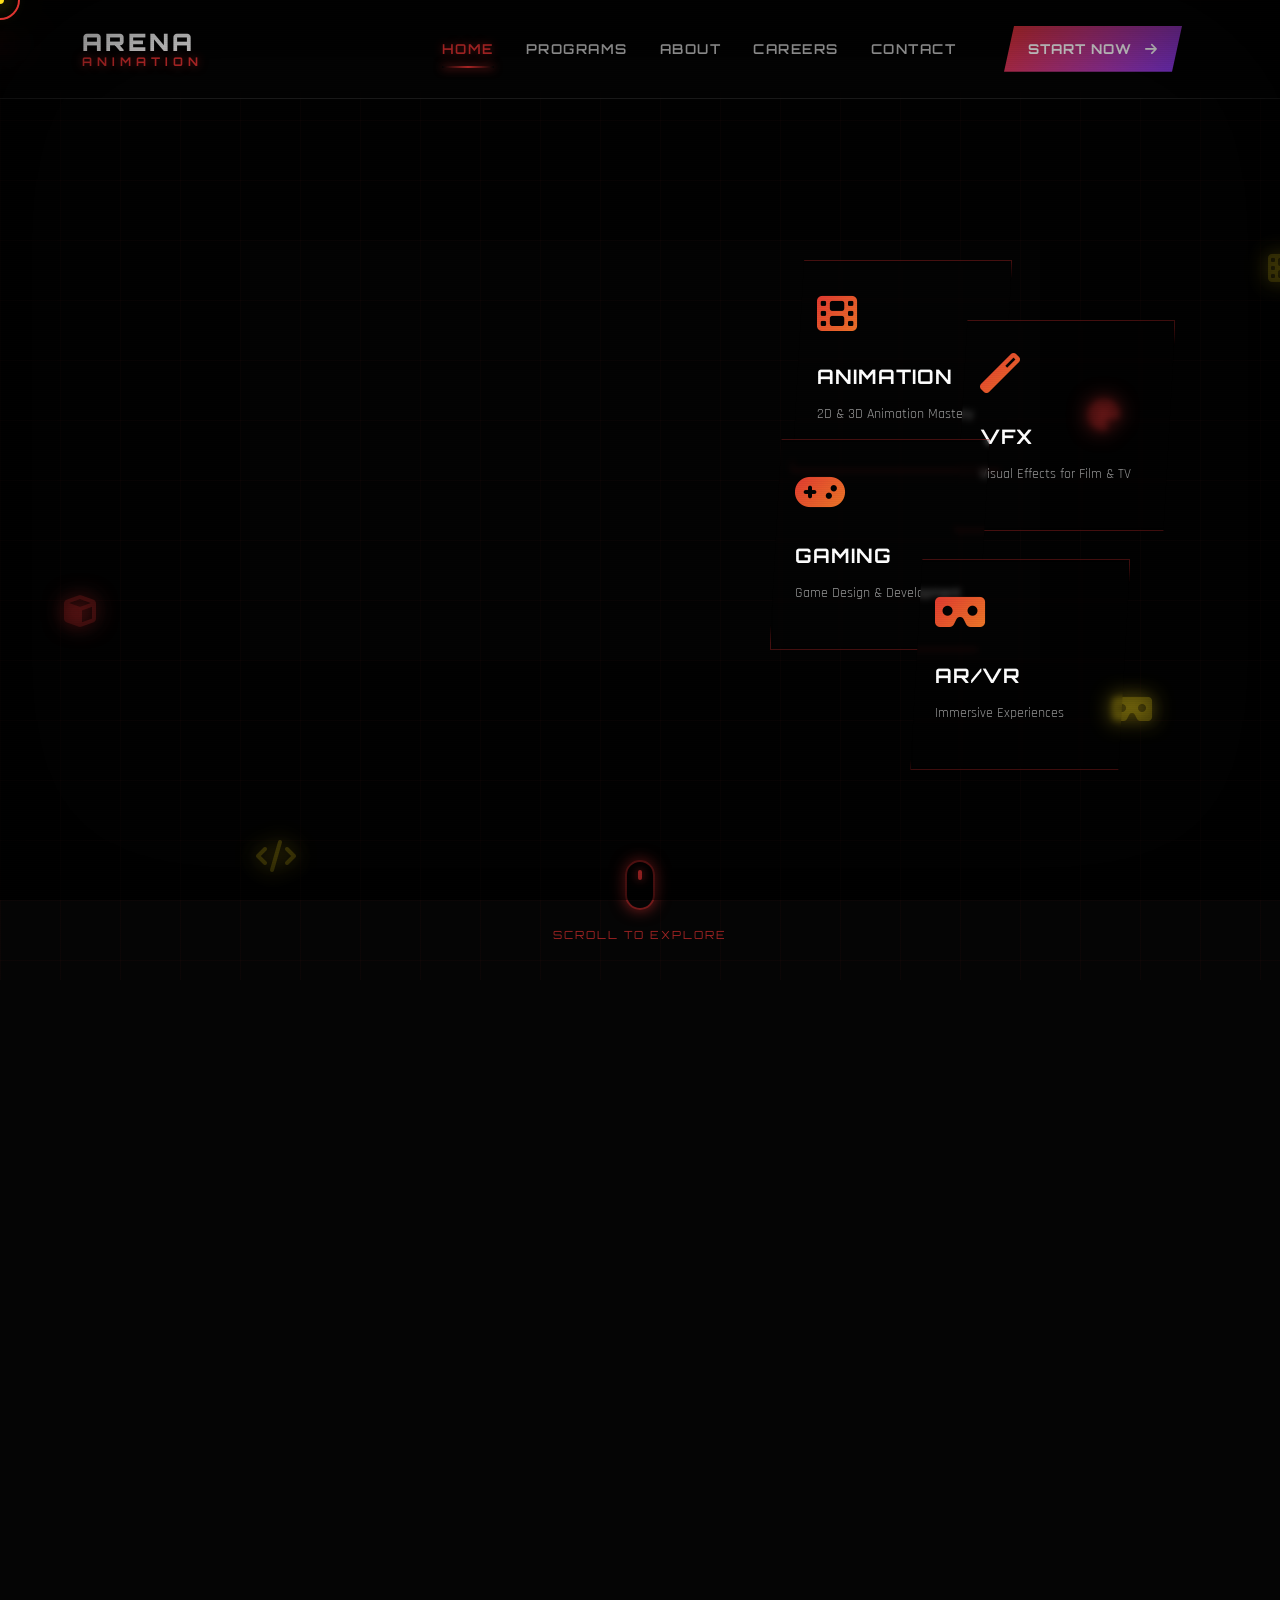
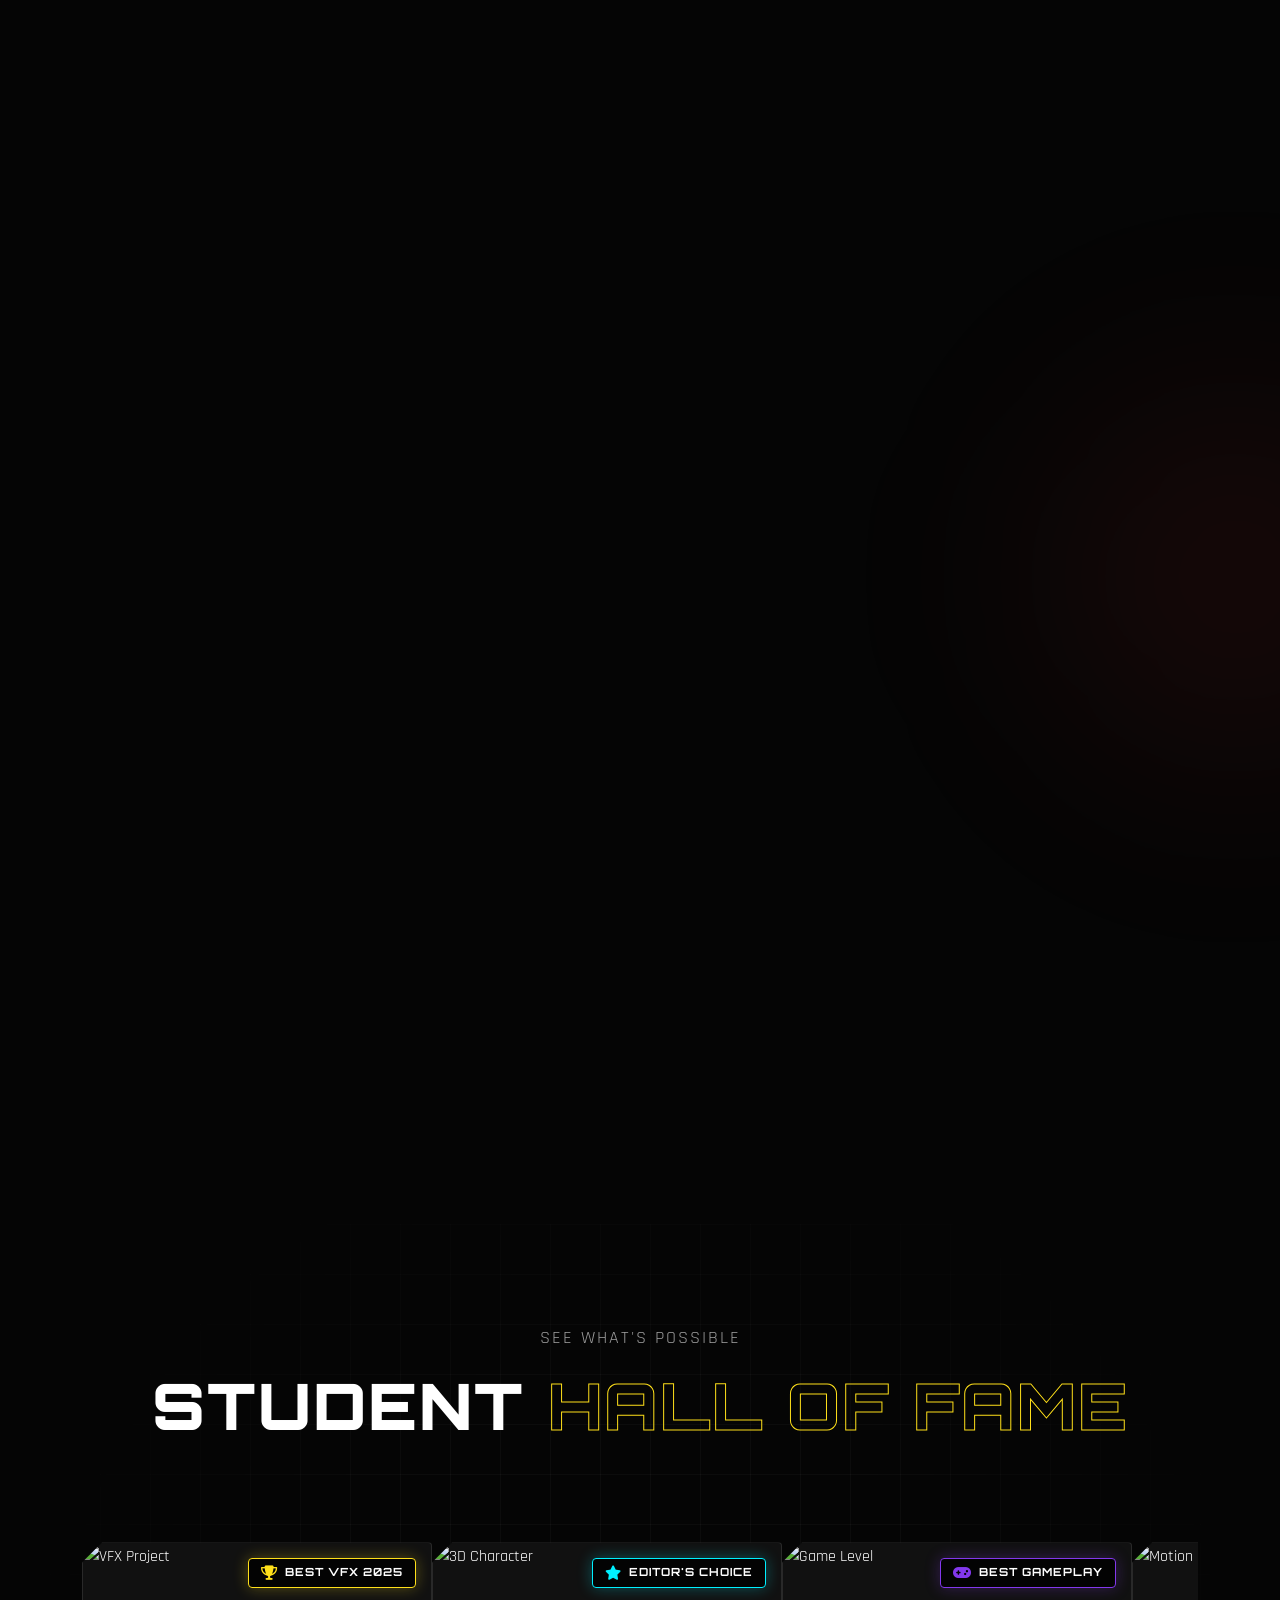
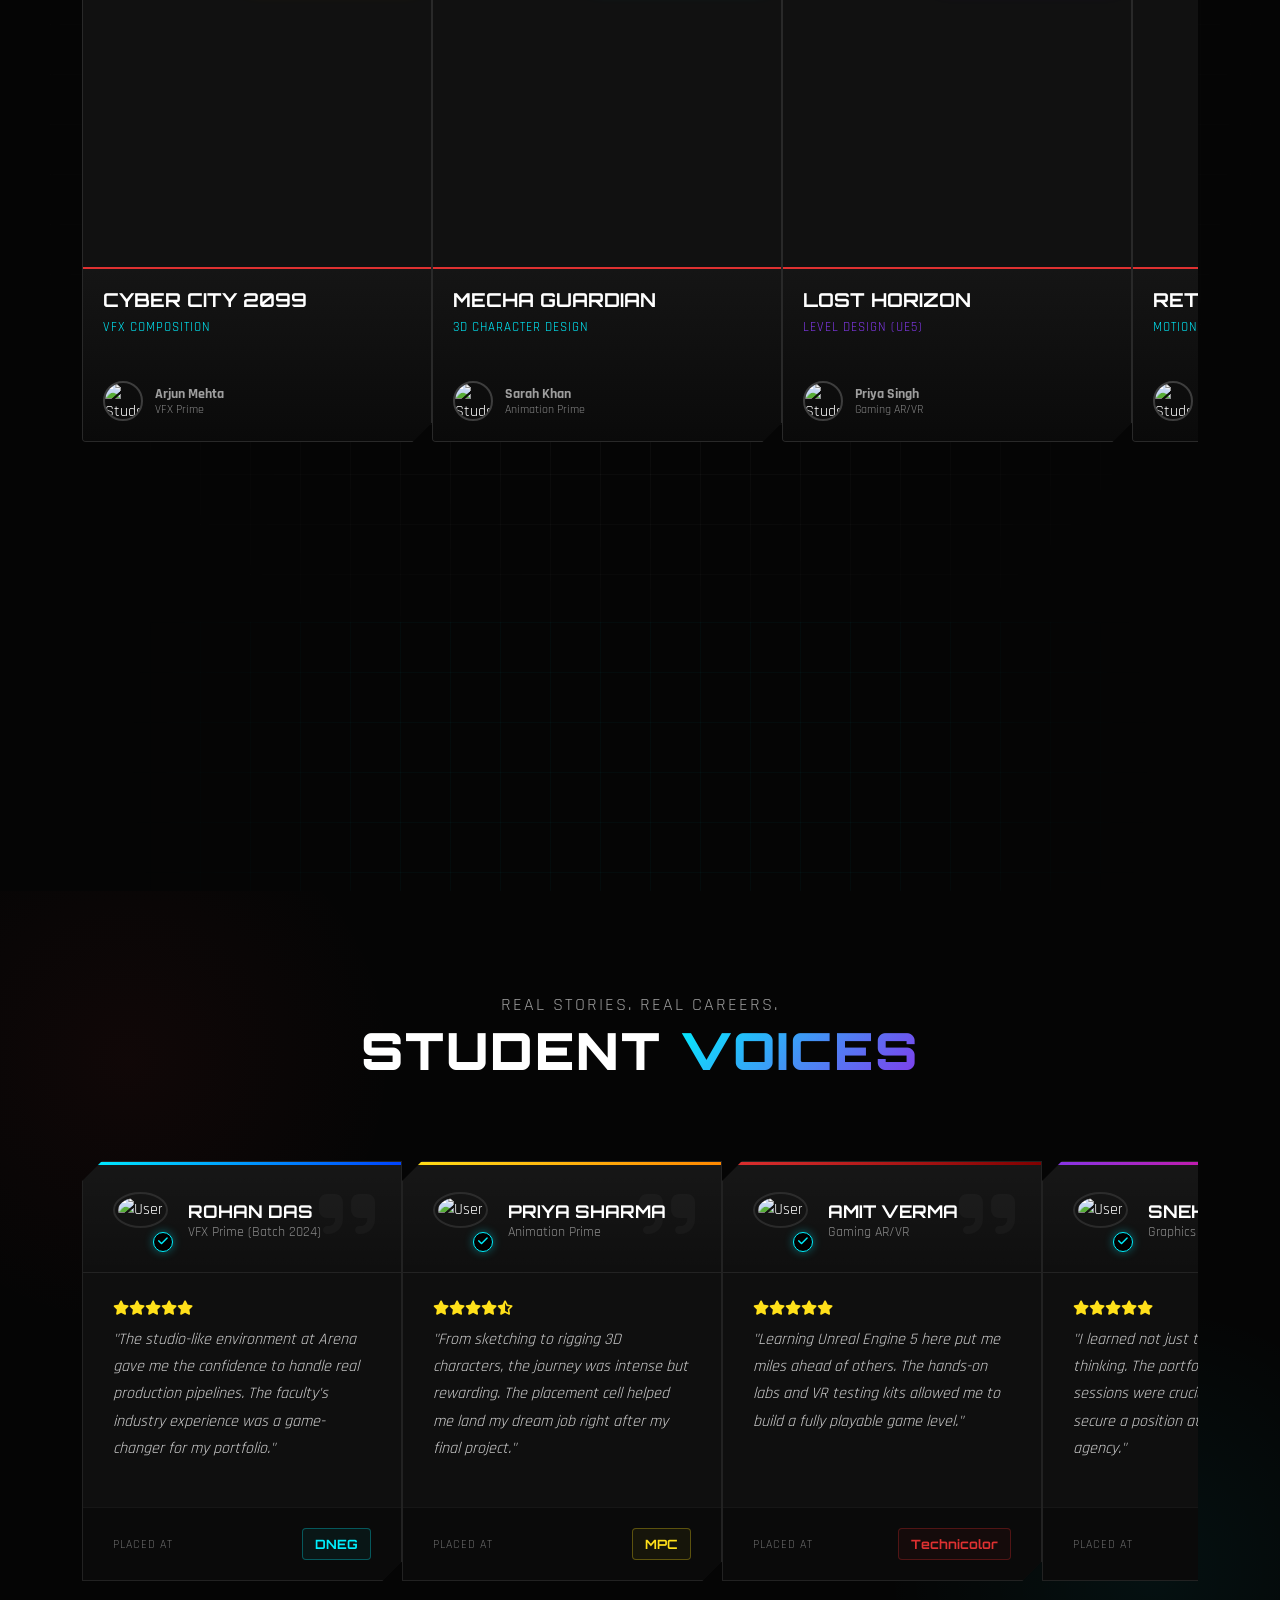
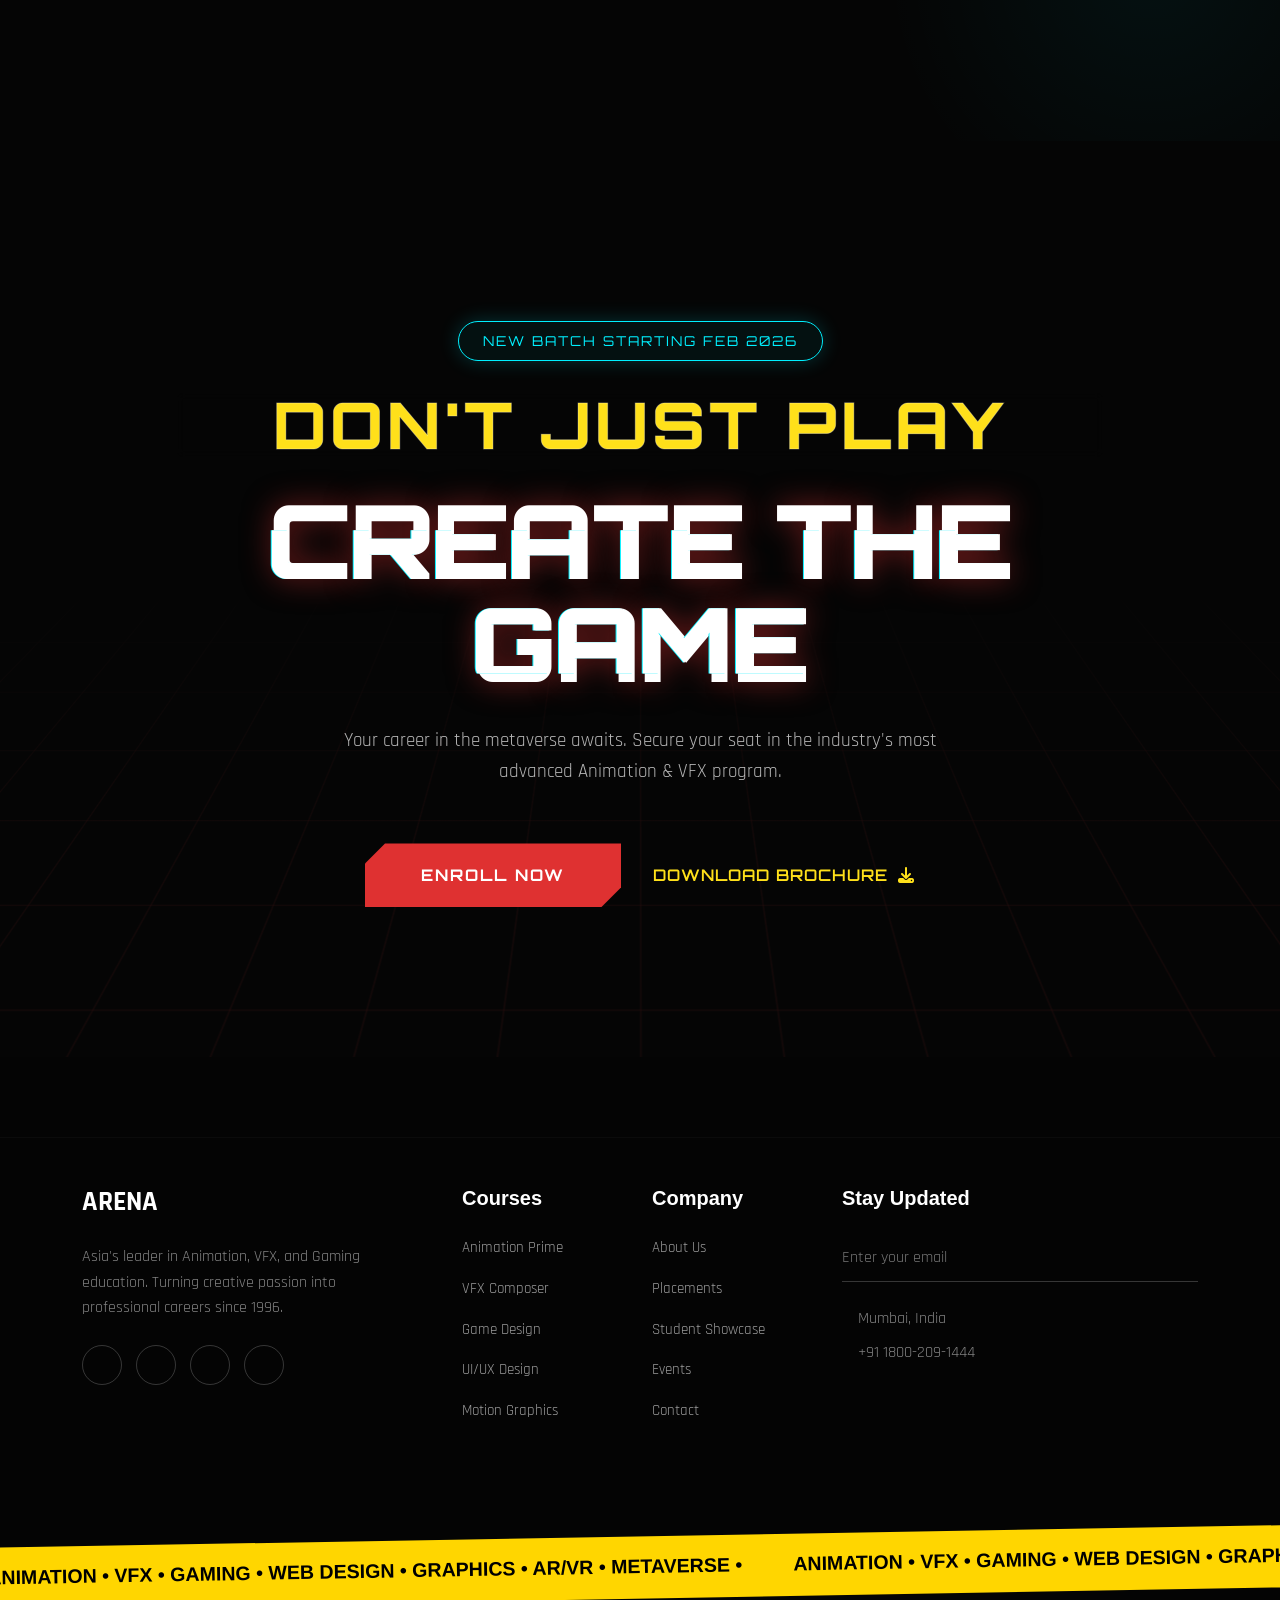
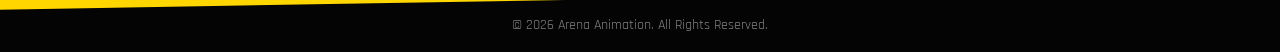
==== commit 155b61bd: "optimisation" ====
--- a/index.html
+++ b/index.html
@@ -1,5 +1,19 @@
 <!DOCTYPE html>
 <html lang="en">
+
+<!-- ==================================
+
+Designed under https://prception.in
+
+=====================================-->
+
+<!-- ==============================
+Designed and developed by
+- Mohammed Nihal 
+https://www.linkedin.com/in/m-nihal13
+https://github.com/mnihal-13
+
+================================ -->
 
 <head>
     <meta charset="UTF-8">
@@ -11,7 +25,9 @@
     <!-- Fonts -->
     <link rel="preconnect" href="https://fonts.googleapis.com">
     <link rel="preconnect" href="https://fonts.gstatic.com" crossorigin>
-    <link href="https://fonts.googleapis.com/css2?family=Orbitron:wght@400;500;600;700;800;900&family=Rajdhani:wght@300;400;500;600;700&display=swap" rel="stylesheet">
+    <link
+        href="https://fonts.googleapis.com/css2?family=Orbitron:wght@400;500;600;700;800;900&family=Rajdhani:wght@300;400;500;600;700&display=swap"
+        rel="stylesheet">
 
     <!-- Bootstrap CSS -->
     <link href="https://cdn.jsdelivr.net/npm/bootstrap@5.3.0/dist/css/bootstrap.min.css" rel="stylesheet">
@@ -38,48 +54,8 @@
     <div class="vignette"></div>
     <div class="particle-blur-overlay"></div>
 
-    <!-- Navigation -->
-    <nav class="navbar navbar-expand-lg fixed-top">
-        <div class="container">
-            <a class="navbar-brand d-flex align-items-center" href="#">
-                <div class="logo-container">
-                    <span class="logo-text">ARENA</span>
-                    <span class="logo-accent">ANIMATION</span>
-                </div>
-            </a>
-
-            <button class="navbar-toggler" type="button" data-bs-toggle="collapse" data-bs-target="#navbarNav"
-                aria-controls="navbarNav" aria-expanded="false" aria-label="Toggle navigation">
-                <span class="toggler-icon"></span>
-            </button>
-
-            <div class="collapse navbar-collapse justify-content-end" id="navbarNav">
-                <ul class="navbar-nav align-items-center">
-                    <li class="nav-item">
-                        <a class="nav-link active" href="#home">Home</a>
-                    </li>
-                    <li class="nav-item">
-                        <a class="nav-link" href="#programs">Programs</a>
-                    </li>
-                    <li class="nav-item">
-                        <a class="nav-link" href="#about">About</a>
-                    </li>
-                    <li class="nav-item">
-                        <a class="nav-link" href="#careers">Careers</a>
-                    </li>
-                    <li class="nav-item">
-                        <a class="nav-link" href="#contact">Contact</a>
-                    </li>
-                    <li class="nav-item ms-lg-3">
-                        <a class="nav-link btn-nav-cta" href="#enroll">
-                            <span>Start Now</span>
-                            <i class="fas fa-arrow-right ms-2"></i>
-                        </a>
-                    </li>
-                </ul>
-            </div>
-        </div>
-    </nav>
+    <!-- Header Component Container -->
+    <div id="header-container"></div>
 
     <!-- Hero Section -->
     <section id="home" class="hero-section">
@@ -273,10 +249,10 @@
             <span class="bg-text-line text-bottom">Career</span>
         </div>
         <div class="container">
-            
+
             <div class="swiper course-swiper">
                 <div class="swiper-wrapper">
-    
+
                     <div class="swiper-slide">
                         <div class="course-card">
                             <img src="https://images.unsplash.com/photo-1618005182384-a83a8bd57fbe?q=80&w=1000&auto=format&fit=crop"
@@ -292,7 +268,7 @@
                             </div>
                         </div>
                     </div>
-    
+
                     <div class="swiper-slide">
                         <div class="course-card">
                             <img src="https://images.unsplash.com/photo-1633511090164-b43840ea1607?q=80&w=1000&auto=format&fit=crop"
@@ -308,7 +284,7 @@
                             </div>
                         </div>
                     </div>
-    
+
                     <div class="swiper-slide">
                         <div class="course-card">
                             <img src="https://images.unsplash.com/photo-1620641788421-7a1c342ea42e?q=80&w=1000&auto=format&fit=crop"
@@ -318,13 +294,14 @@
                                 <div class="pill-text"><span>Mentor</span><strong>Davide B.</strong></div>
                             </div> -->
                             <div class="card-glass-bar">
-                                <div class="glass-info"><span class="label">Motion</span><span class="value">6 Months</span>
+                                <div class="glass-info"><span class="label">Motion</span><span class="value">6
+                                        Months</span>
                                 </div>
                                 <button class="glass-btn">MORE <i class="ri-arrow-right-s-line"></i></button>
                             </div>
                         </div>
                     </div>
-    
+
                     <div class="swiper-slide">
                         <div class="course-card">
                             <img src="https://images.unsplash.com/photo-1615715757401-f30e7b27b912?q=80&w=1000&auto=format&fit=crop"
@@ -340,7 +317,7 @@
                             </div>
                         </div>
                     </div>
-    
+
                     <div class="swiper-slide">
                         <div class="course-card">
                             <img src="https://images.unsplash.com/photo-1634152962476-4b8a00e1915c?q=80&w=1000&auto=format&fit=crop"
@@ -356,7 +333,7 @@
                             </div>
                         </div>
                     </div>
-    
+
                     <div class="swiper-slide">
                         <div class="course-card">
                             <img src="https://images.unsplash.com/photo-1563089145-599997674d42?q=80&w=1000&auto=format&fit=crop"
@@ -366,7 +343,8 @@
                                 <div class="pill-text"><span>Mentor</span><strong>Lisa M.</strong></div>
                             </div> -->
                             <div class="card-glass-bar">
-                                <div class="glass-info"><span class="label">UI/UX</span><span class="value">10 Months</span>
+                                <div class="glass-info"><span class="label">UI/UX</span><span class="value">10
+                                        Months</span>
                                 </div>
                                 <button class="glass-btn">MORE <i class="ri-arrow-right-s-line"></i></button>
                             </div>
@@ -387,7 +365,7 @@
                             </div>
                         </div>
                     </div>
-    
+
                     <div class="swiper-slide">
                         <div class="course-card">
                             <img src="https://images.unsplash.com/photo-1633511090164-b43840ea1607?q=80&w=1000&auto=format&fit=crop"
@@ -403,7 +381,7 @@
                             </div>
                         </div>
                     </div>
-    
+
                     <div class="swiper-slide">
                         <div class="course-card">
                             <img src="https://images.unsplash.com/photo-1620641788421-7a1c342ea42e?q=80&w=1000&auto=format&fit=crop"
@@ -413,13 +391,14 @@
                                 <div class="pill-text"><span>Mentor</span><strong>Davide B.</strong></div>
                             </div> -->
                             <div class="card-glass-bar">
-                                <div class="glass-info"><span class="label">Motion</span><span class="value">6 Months</span>
+                                <div class="glass-info"><span class="label">Motion</span><span class="value">6
+                                        Months</span>
                                 </div>
                                 <button class="glass-btn">MORE <i class="ri-arrow-right-s-line"></i></button>
                             </div>
                         </div>
                     </div>
-    
+
                     <div class="swiper-slide">
                         <div class="course-card">
                             <img src="https://images.unsplash.com/photo-1615715757401-f30e7b27b912?q=80&w=1000&auto=format&fit=crop"
@@ -435,7 +414,7 @@
                             </div>
                         </div>
                     </div>
-    
+
                     <div class="swiper-slide">
                         <div class="course-card">
                             <img src="https://images.unsplash.com/photo-1634152962476-4b8a00e1915c?q=80&w=1000&auto=format&fit=crop"
@@ -451,7 +430,7 @@
                             </div>
                         </div>
                     </div>
-    
+
                     <div class="swiper-slide">
                         <div class="course-card">
                             <img src="https://images.unsplash.com/photo-1563089145-599997674d42?q=80&w=1000&auto=format&fit=crop"
@@ -461,13 +440,14 @@
                                 <div class="pill-text"><span>Mentor</span><strong>Lisa M.</strong></div>
                             </div> -->
                             <div class="card-glass-bar">
-                                <div class="glass-info"><span class="label">UI/UX</span><span class="value">10 Months</span>
+                                <div class="glass-info"><span class="label">UI/UX</span><span class="value">10
+                                        Months</span>
                                 </div>
                                 <button class="glass-btn">MORE <i class="ri-arrow-right-s-line"></i></button>
                             </div>
                         </div>
                     </div>
-    
+
                 </div>
             </div>
         </div>
@@ -655,7 +635,7 @@
         <div class="showcase-bg-grid"></div>
 
         <div class="container">
-            
+
             <div class="section-header text-center mb-5">
                 <p class="showcase-subtitle">See What's Possible</p>
                 <h2 class="showcase-title">
@@ -672,9 +652,10 @@
                                 <i class="fas fa-trophy"></i>
                                 <span>Best VFX 2025</span>
                             </div>
-                            
+
                             <div class="work-image-box">
-                                <img src="https://images.unsplash.com/photo-1535905557558-afc4877a26fc?q=80&w=1000&auto=format&fit=crop" alt="VFX Project">
+                                <img src="https://images.unsplash.com/photo-1535905557558-afc4877a26fc?q=80&w=1000&auto=format&fit=crop"
+                                    alt="VFX Project">
                                 <a href="#" class="view-btn-overlay"></a>
                             </div>
 
@@ -684,7 +665,8 @@
                                     <span class="project-cat">VFX Composition</span>
                                 </div>
                                 <div class="student-info">
-                                    <img src="https://randomuser.me/api/portraits/men/32.jpg" class="student-avatar" alt="Student">
+                                    <img src="https://randomuser.me/api/portraits/men/32.jpg" class="student-avatar"
+                                        alt="Student">
                                     <div class="student-details">
                                         <span class="student-name">Arjun Mehta</span>
                                         <span class="student-course">VFX Prime</span>
@@ -700,9 +682,10 @@
                                 <i class="fas fa-star"></i>
                                 <span>Editor's Choice</span>
                             </div>
-                            
+
                             <div class="work-image-box">
-                                <img src="https://images.unsplash.com/photo-1616499370260-485b3e5ed653?q=80&w=1000&auto=format&fit=crop" alt="3D Character">
+                                <img src="https://images.unsplash.com/photo-1616499370260-485b3e5ed653?q=80&w=1000&auto=format&fit=crop"
+                                    alt="3D Character">
                                 <a href="#" class="view-btn-overlay"></a>
                             </div>
 
@@ -712,7 +695,8 @@
                                     <span class="project-cat" style="color: #00f0ff;">3D Character Design</span>
                                 </div>
                                 <div class="student-info">
-                                    <img src="https://randomuser.me/api/portraits/women/44.jpg" class="student-avatar" alt="Student">
+                                    <img src="https://randomuser.me/api/portraits/women/44.jpg" class="student-avatar"
+                                        alt="Student">
                                     <div class="student-details">
                                         <span class="student-name">Sarah Khan</span>
                                         <span class="student-course">Animation Prime</span>
@@ -730,7 +714,8 @@
                             </div>
 
                             <div class="work-image-box">
-                                <img src="https://images.unsplash.com/photo-1542751371-adc38448a05e?q=80&w=1000&auto=format&fit=crop" alt="Game Level">
+                                <img src="https://images.unsplash.com/photo-1542751371-adc38448a05e?q=80&w=1000&auto=format&fit=crop"
+                                    alt="Game Level">
                                 <a href="#" class="view-btn-overlay"></a>
                             </div>
 
@@ -740,7 +725,8 @@
                                     <span class="project-cat" style="color: #8338ec;">Level Design (UE5)</span>
                                 </div>
                                 <div class="student-info">
-                                    <img src="https://randomuser.me/api/portraits/women/65.jpg" class="student-avatar" alt="Student">
+                                    <img src="https://randomuser.me/api/portraits/women/65.jpg" class="student-avatar"
+                                        alt="Student">
                                     <div class="student-details">
                                         <span class="student-name">Priya Singh</span>
                                         <span class="student-course">Gaming AR/VR</span>
@@ -749,11 +735,12 @@
                             </div>
                         </div>
                     </div>
-                    
+
                     <div class="swiper-slide">
                         <div class="work-card">
                             <div class="work-image-box">
-                                <img src="https://images.unsplash.com/photo-1550745165-9bc0b252726f?q=80&w=1000&auto=format&fit=crop" alt="Motion Graphics">
+                                <img src="https://images.unsplash.com/photo-1550745165-9bc0b252726f?q=80&w=1000&auto=format&fit=crop"
+                                    alt="Motion Graphics">
                                 <a href="#" class="view-btn-overlay"></a>
                             </div>
 
@@ -763,7 +750,8 @@
                                     <span class="project-cat">Motion Graphics</span>
                                 </div>
                                 <div class="student-info">
-                                    <img src="https://randomuser.me/api/portraits/men/86.jpg" class="student-avatar" alt="Student">
+                                    <img src="https://randomuser.me/api/portraits/men/86.jpg" class="student-avatar"
+                                        alt="Student">
                                     <div class="student-details">
                                         <span class="student-name">Vikram Das</span>
                                         <span class="student-course">VFX Composer</span>
@@ -778,9 +766,10 @@
                                 <i class="fas fa-trophy"></i>
                                 <span>Best VFX 2025</span>
                             </div>
-                            
+
                             <div class="work-image-box">
-                                <img src="https://images.unsplash.com/photo-1535905557558-afc4877a26fc?q=80&w=1000&auto=format&fit=crop" alt="VFX Project">
+                                <img src="https://images.unsplash.com/photo-1535905557558-afc4877a26fc?q=80&w=1000&auto=format&fit=crop"
+                                    alt="VFX Project">
                                 <a href="#" class="view-btn-overlay"></a>
                             </div>
 
@@ -790,7 +779,8 @@
                                     <span class="project-cat">VFX Composition</span>
                                 </div>
                                 <div class="student-info">
-                                    <img src="https://randomuser.me/api/portraits/men/32.jpg" class="student-avatar" alt="Student">
+                                    <img src="https://randomuser.me/api/portraits/men/32.jpg" class="student-avatar"
+                                        alt="Student">
                                     <div class="student-details">
                                         <span class="student-name">Arjun Mehta</span>
                                         <span class="student-course">VFX Prime</span>
@@ -806,9 +796,10 @@
                                 <i class="fas fa-star"></i>
                                 <span>Editor's Choice</span>
                             </div>
-                            
+
                             <div class="work-image-box">
-                                <img src="https://images.unsplash.com/photo-1616499370260-485b3e5ed653?q=80&w=1000&auto=format&fit=crop" alt="3D Character">
+                                <img src="https://images.unsplash.com/photo-1616499370260-485b3e5ed653?q=80&w=1000&auto=format&fit=crop"
+                                    alt="3D Character">
                                 <a href="#" class="view-btn-overlay"></a>
                             </div>
 
@@ -818,7 +809,8 @@
                                     <span class="project-cat" style="color: #00f0ff;">3D Character Design</span>
                                 </div>
                                 <div class="student-info">
-                                    <img src="https://randomuser.me/api/portraits/women/44.jpg" class="student-avatar" alt="Student">
+                                    <img src="https://randomuser.me/api/portraits/women/44.jpg" class="student-avatar"
+                                        alt="Student">
                                     <div class="student-details">
                                         <span class="student-name">Sarah Khan</span>
                                         <span class="student-course">Animation Prime</span>
@@ -836,7 +828,8 @@
                             </div>
 
                             <div class="work-image-box">
-                                <img src="https://images.unsplash.com/photo-1542751371-adc38448a05e?q=80&w=1000&auto=format&fit=crop" alt="Game Level">
+                                <img src="https://images.unsplash.com/photo-1542751371-adc38448a05e?q=80&w=1000&auto=format&fit=crop"
+                                    alt="Game Level">
                                 <a href="#" class="view-btn-overlay"></a>
                             </div>
 
@@ -846,7 +839,8 @@
                                     <span class="project-cat" style="color: #8338ec;">Level Design (UE5)</span>
                                 </div>
                                 <div class="student-info">
-                                    <img src="https://randomuser.me/api/portraits/women/65.jpg" class="student-avatar" alt="Student">
+                                    <img src="https://randomuser.me/api/portraits/women/65.jpg" class="student-avatar"
+                                        alt="Student">
                                     <div class="student-details">
                                         <span class="student-name">Priya Singh</span>
                                         <span class="student-course">Gaming AR/VR</span>
@@ -855,11 +849,12 @@
                             </div>
                         </div>
                     </div>
-                    
+
                     <div class="swiper-slide">
                         <div class="work-card">
                             <div class="work-image-box">
-                                <img src="https://images.unsplash.com/photo-1550745165-9bc0b252726f?q=80&w=1000&auto=format&fit=crop" alt="Motion Graphics">
+                                <img src="https://images.unsplash.com/photo-1550745165-9bc0b252726f?q=80&w=1000&auto=format&fit=crop"
+                                    alt="Motion Graphics">
                                 <a href="#" class="view-btn-overlay"></a>
                             </div>
 
@@ -869,7 +864,8 @@
                                     <span class="project-cat">Motion Graphics</span>
                                 </div>
                                 <div class="student-info">
-                                    <img src="https://randomuser.me/api/portraits/men/86.jpg" class="student-avatar" alt="Student">
+                                    <img src="https://randomuser.me/api/portraits/men/86.jpg" class="student-avatar"
+                                        alt="Student">
                                     <div class="student-details">
                                         <span class="student-name">Vikram Das</span>
                                         <span class="student-course">VFX Composer</span>
@@ -1000,12 +996,14 @@
 
                     <div class="swiper-slide">
                         <div class="testi-card">
-                            <div class="card-accent-line" style="background: linear-gradient(90deg, #00f0ff, #0044ff);"></div>
+                            <div class="card-accent-line" style="background: linear-gradient(90deg, #00f0ff, #0044ff);">
+                            </div>
                             <div class="bg-quote-icon"><i class="fas fa-quote-right"></i></div>
-                            
+
                             <div class="testi-header">
                                 <div class="user-avatar-box">
-                                    <img src="https://randomuser.me/api/portraits/men/45.jpg" class="user-avatar" alt="User">
+                                    <img src="https://randomuser.me/api/portraits/men/45.jpg" class="user-avatar"
+                                        alt="User">
                                     <div class="verified-badge"><i class="fas fa-check"></i></div>
                                 </div>
                                 <div class="user-info">
@@ -1016,10 +1014,13 @@
 
                             <div class="testi-body">
                                 <div class="star-rating">
-                                    <i class="fas fa-star"></i><i class="fas fa-star"></i><i class="fas fa-star"></i><i class="fas fa-star"></i><i class="fas fa-star"></i>
+                                    <i class="fas fa-star"></i><i class="fas fa-star"></i><i class="fas fa-star"></i><i
+                                        class="fas fa-star"></i><i class="fas fa-star"></i>
                                 </div>
                                 <p class="testi-text">
-                                    "The studio-like environment at Arena gave me the confidence to handle real production pipelines. The faculty's industry experience was a game-changer for my portfolio."
+                                    "The studio-like environment at Arena gave me the confidence to handle real
+                                    production pipelines. The faculty's industry experience was a game-changer for my
+                                    portfolio."
                                 </p>
                             </div>
 
@@ -1032,12 +1033,14 @@
 
                     <div class="swiper-slide">
                         <div class="testi-card">
-                            <div class="card-accent-line" style="background: linear-gradient(90deg, #FFE01A, #ff8800);"></div>
+                            <div class="card-accent-line" style="background: linear-gradient(90deg, #FFE01A, #ff8800);">
+                            </div>
                             <div class="bg-quote-icon"><i class="fas fa-quote-right"></i></div>
-                            
+
                             <div class="testi-header">
                                 <div class="user-avatar-box">
-                                    <img src="https://randomuser.me/api/portraits/women/63.jpg" class="user-avatar" alt="User">
+                                    <img src="https://randomuser.me/api/portraits/women/63.jpg" class="user-avatar"
+                                        alt="User">
                                     <div class="verified-badge"><i class="fas fa-check"></i></div>
                                 </div>
                                 <div class="user-info">
@@ -1048,10 +1051,12 @@
 
                             <div class="testi-body">
                                 <div class="star-rating">
-                                    <i class="fas fa-star"></i><i class="fas fa-star"></i><i class="fas fa-star"></i><i class="fas fa-star"></i><i class="fas fa-star-half-alt"></i>
+                                    <i class="fas fa-star"></i><i class="fas fa-star"></i><i class="fas fa-star"></i><i
+                                        class="fas fa-star"></i><i class="fas fa-star-half-alt"></i>
                                 </div>
                                 <p class="testi-text">
-                                    "From sketching to rigging 3D characters, the journey was intense but rewarding. The placement cell helped me land my dream job right after my final project."
+                                    "From sketching to rigging 3D characters, the journey was intense but rewarding. The
+                                    placement cell helped me land my dream job right after my final project."
                                 </p>
                             </div>
 
@@ -1064,12 +1069,14 @@
 
                     <div class="swiper-slide">
                         <div class="testi-card">
-                            <div class="card-accent-line" style="background: linear-gradient(90deg, #DF3131, #800000);"></div>
+                            <div class="card-accent-line" style="background: linear-gradient(90deg, #DF3131, #800000);">
+                            </div>
                             <div class="bg-quote-icon"><i class="fas fa-quote-right"></i></div>
-                            
+
                             <div class="testi-header">
                                 <div class="user-avatar-box">
-                                    <img src="https://randomuser.me/api/portraits/men/22.jpg" class="user-avatar" alt="User">
+                                    <img src="https://randomuser.me/api/portraits/men/22.jpg" class="user-avatar"
+                                        alt="User">
                                     <div class="verified-badge"><i class="fas fa-check"></i></div>
                                 </div>
                                 <div class="user-info">
@@ -1080,10 +1087,12 @@
 
                             <div class="testi-body">
                                 <div class="star-rating">
-                                    <i class="fas fa-star"></i><i class="fas fa-star"></i><i class="fas fa-star"></i><i class="fas fa-star"></i><i class="fas fa-star"></i>
+                                    <i class="fas fa-star"></i><i class="fas fa-star"></i><i class="fas fa-star"></i><i
+                                        class="fas fa-star"></i><i class="fas fa-star"></i>
                                 </div>
                                 <p class="testi-text">
-                                    "Learning Unreal Engine 5 here put me miles ahead of others. The hands-on labs and VR testing kits allowed me to build a fully playable game level."
+                                    "Learning Unreal Engine 5 here put me miles ahead of others. The hands-on labs and
+                                    VR testing kits allowed me to build a fully playable game level."
                                 </p>
                             </div>
 
@@ -1096,12 +1105,14 @@
 
                     <div class="swiper-slide">
                         <div class="testi-card">
-                            <div class="card-accent-line" style="background: linear-gradient(90deg, #8338ec, #ff006e);"></div>
+                            <div class="card-accent-line" style="background: linear-gradient(90deg, #8338ec, #ff006e);">
+                            </div>
                             <div class="bg-quote-icon"><i class="fas fa-quote-right"></i></div>
-                            
+
                             <div class="testi-header">
                                 <div class="user-avatar-box">
-                                    <img src="https://randomuser.me/api/portraits/women/12.jpg" class="user-avatar" alt="User">
+                                    <img src="https://randomuser.me/api/portraits/women/12.jpg" class="user-avatar"
+                                        alt="User">
                                     <div class="verified-badge"><i class="fas fa-check"></i></div>
                                 </div>
                                 <div class="user-info">
@@ -1112,10 +1123,12 @@
 
                             <div class="testi-body">
                                 <div class="star-rating">
-                                    <i class="fas fa-star"></i><i class="fas fa-star"></i><i class="fas fa-star"></i><i class="fas fa-star"></i><i class="fas fa-star"></i>
+                                    <i class="fas fa-star"></i><i class="fas fa-star"></i><i class="fas fa-star"></i><i
+                                        class="fas fa-star"></i><i class="fas fa-star"></i>
                                 </div>
                                 <p class="testi-text">
-                                    "I learned not just tools but design thinking. The portfolio development sessions were crucial in helping me secure a position at a top digital agency."
+                                    "I learned not just tools but design thinking. The portfolio development sessions
+                                    were crucial in helping me secure a position at a top digital agency."
                                 </p>
                             </div>
 
@@ -1140,7 +1153,7 @@
         <div class="container position-relative z-2">
             <div class="row justify-content-center">
                 <div class="col-lg-10 text-center">
-                    
+
                     <div class="cta-badge-wrapper">
                         <span class="cta-badge">New Batch Starting Feb 2026</span>
                     </div>
@@ -1152,7 +1165,8 @@
                     </h2>
 
                     <p class="portal-desc">
-                        Your career in the metaverse awaits. Secure your seat in the industry's most advanced Animation & VFX program.
+                        Your career in the metaverse awaits. Secure your seat in the industry's most advanced Animation
+                        & VFX program.
                     </p>
 
                     <div class="portal-actions">
@@ -1171,86 +1185,10 @@
         </div>
     </section>
 
-    
-
-    <!-- Footer Section -->
-    <footer class="footer-section">
-
-
-        <hr class="footer-divider">
-
-        <div class="container py-5">
-            <div class="row gy-5">
-                <div class="col-lg-4 col-md-12">
-                    <div class="footer-brand">
-                        <img src="assets/logo.png" alt="Arena" class="footer-logo"
-                            onerror="this.style.display='none'; this.parentElement.insertAdjacentHTML('afterbegin', '<h3 class=\'text-white fw-bold\'>ARENA</h3>')">
-                        <p class="mt-4 text-white-50" style="max-width: 300px;">
-                            Asia's leader in Animation, VFX, and Gaming education. Turning creative passion into
-                            professional careers since 1996.
-                        </p>
-                        <div class="social-links mt-4">
-                            <a href="#" class="social-btn"><i class="ri-instagram-line"></i></a>
-                            <a href="#" class="social-btn"><i class="ri-linkedin-fill"></i></a>
-                            <a href="#" class="social-btn"><i class="ri-youtube-fill"></i></a>
-                            <a href="#" class="social-btn"><i class="ri-behance-fill"></i></a>
-                        </div>
-                    </div>
-                </div>
-
-                <div class="col-lg-2 col-md-4 col-6">
-                    <h5 class="footer-heading">Courses</h5>
-                    <ul class="footer-links">
-                        <li><a href="#">Animation Prime</a></li>
-                        <li><a href="#">VFX Composer</a></li>
-                        <li><a href="#">Game Design</a></li>
-                        <li><a href="#">UI/UX Design</a></li>
-                        <li><a href="#">Motion Graphics</a></li>
-                    </ul>
-                </div>
-
-                <div class="col-lg-2 col-md-4 col-6">
-                    <h5 class="footer-heading">Company</h5>
-                    <ul class="footer-links">
-                        <li><a href="#">About Us</a></li>
-                        <li><a href="#">Placements</a></li>
-                        <li><a href="#">Student Showcase</a></li>
-                        <li><a href="#">Events</a></li>
-                        <li><a href="#">Contact</a></li>
-                    </ul>
-                </div>
-
-                <div class="col-lg-4 col-md-4">
-                    <h5 class="footer-heading">Stay Updated</h5>
-                    <div class="newsletter-box mt-3">
-                        <input type="email" placeholder="Enter your email">
-                        <button><i class="ri-arrow-right-line"></i></button>
-                    </div>
-                    <div class="contact-info mt-4">
-                        <div class="d-flex align-items-center gap-3 mb-2">
-                            <i class="ri-map-pin-line text-accent"></i>
-                            <span class="text-white-50">Mumbai, India</span>
-                        </div>
-                        <div class="d-flex align-items-center gap-3">
-                            <i class="ri-phone-line text-accent"></i>
-                            <span class="text-white-50">+91 1800-209-1444</span>
-                        </div>
-                    </div>
-                </div>
-            </div>
-        </div>
-
-        <div class="footer-ticker">
-            <div class="ticker-track">
-                <span>ANIMATION • VFX • GAMING • WEB DESIGN • GRAPHICS • AR/VR • METAVERSE • </span>
-                <span>ANIMATION • VFX • GAMING • WEB DESIGN • GRAPHICS • AR/VR • METAVERSE • </span>
-            </div>
-        </div>
-
-        <div class="footer-bottom text-center py-3">
-            <p class="mb-0 text-white-50 small">&copy; 2026 Arena Animation. All Rights Reserved.</p>
-        </div>
-    </footer>
+
+
+    <!-- Footer Component Container -->
+    <div id="footer-container"></div>
 
     <!-- Scripts -->
     <script src="https://cdnjs.cloudflare.com/ajax/libs/three.js/r128/three.min.js"></script>
@@ -1259,6 +1197,7 @@
     <script src="https://cdn.jsdelivr.net/npm/swiper@11/swiper-bundle.min.js"></script>
     <script src="https://unpkg.com/lenis@1.1.20/dist/lenis.min.js"></script>
     <script src="https://cdn.jsdelivr.net/npm/bootstrap@5.3.0/dist/js/bootstrap.bundle.min.js"></script>
+    <script src="assets/js/components.js"></script>
     <script src="assets/js/script.js"></script>
 </body>
 
--- a/assets/css/style.css
+++ b/assets/css/style.css
@@ -63,6 +63,8 @@
 
 html {
     scroll-behavior: smooth;
+    overflow-x: hidden;
+    max-width: 100vw;
 }
 
 body {
@@ -70,6 +72,7 @@
     background: var(--dark-bg);
     color: #fff;
     overflow-x: hidden;
+    max-width: 100vw;
     cursor: none;
     line-height: 1.6;
 }
@@ -165,6 +168,12 @@
     border-bottom: 1px solid var(--dark-border);
     transition: all 0.4s ease;
     z-index: 1000;
+    /* Ensure sticky on mobile */
+    position: fixed;
+    top: 0;
+    left: 0;
+    right: 0;
+    width: 100%;
 }
 
 .navbar.scrolled {
@@ -275,8 +284,15 @@
 
 /* Mobile Toggle */
 .navbar-toggler {
-    border: 2px solid var(--arena-red);
+    /* border: 2px solid var(--arena-red); */
     padding: 0.5rem 0.75rem;
+    z-index: 1001;
+    position: relative;
+}
+
+.navbar-toggler:focus {
+    /* box-shadow: 0 0 15px var(--arena-red-glow); */
+    outline: none;
 }
 
 .toggler-icon {
@@ -285,17 +301,18 @@
     height: 2px;
     background: var(--arena-red);
     position: relative;
-    transition: all 0.3s ease;
+    transition: all 0.3s cubic-bezier(0.68, -0.55, 0.265, 1.55);
 }
 
 .toggler-icon::before,
 .toggler-icon::after {
     content: '';
     position: absolute;
+    left: 0;
     width: 100%;
     height: 100%;
     background: var(--arena-red);
-    transition: all 0.3s ease;
+    transition: all 0.3s cubic-bezier(0.68, -0.55, 0.265, 1.55);
 }
 
 .toggler-icon::before {
@@ -304,6 +321,42 @@
 
 .toggler-icon::after {
     top: 8px;
+}
+
+/* Animated Cross when navbar is open */
+.navbar-toggler[aria-expanded="true"] .toggler-icon {
+    background: transparent;
+}
+
+.navbar-toggler[aria-expanded="true"] .toggler-icon::before {
+    top: 0;
+    transform: rotate(45deg);
+    box-shadow: 0 0 10px var(--arena-red);
+}
+
+.navbar-toggler[aria-expanded="true"] .toggler-icon::after {
+    top: 0;
+    transform: rotate(-45deg);
+    box-shadow: 0 0 10px var(--arena-red);
+}
+
+/* Mobile navbar overlay */
+.navbar-overlay {
+    display: none;
+    position: fixed;
+    top: 0;
+    left: 0;
+    width: 100%;
+    height: 100%;
+    background: rgba(0, 0, 0, 0.5);
+    z-index: 999;
+    opacity: 0;
+    transition: opacity 0.3s ease;
+}
+
+.navbar-overlay.show {
+    display: block;
+    opacity: 1;
 }
 
 /* ============================================
@@ -643,16 +696,16 @@
 }
 
 .glitch-text::before {
-    color: var(--arena-red);
+    /* color: var(--arena-red); */
     animation: glitch1 3s infinite linear alternate-reverse;
-    clip-path: polygon(0 0, 100% 0, 100% 45%, 0 45%);
+    clip-path: polygon(0 0, 100% 0, 100% 50%, 0 50%);
     transform: translateX(-2px);
 }
 
 .glitch-text::after {
-    color: var(--neon-cyan);
+    /* color: var(--neon-cyan); */
     animation: glitch2 2s infinite linear alternate-reverse;
-    clip-path: polygon(0 55%, 100% 55%, 100% 100%, 0 100%);
+    clip-path: polygon(0 50%, 100% 50%, 100% 100%, 0 100%);
     transform: translateX(2px);
 }
 
@@ -704,7 +757,7 @@
     }
 
     50% {
-        text-shadow: 0 0 20px rgba(255, 255, 255, 0.8), 0 0 40px var(--arena-red-glow);
+        text-shadow: 0 0 10px rgba(255, 255, 255, 0.8), 0 0 20px var(--arena-red-glow);
     }
 }
 
@@ -2122,6 +2175,8 @@
     display: flex;
     flex-direction: column;
     justify-content: center;
+    overflow-x: hidden;
+    /* Prevent horizontal scroll from swiper */
 }
 
 .section-title {
@@ -2331,7 +2386,7 @@
 
 /* --- FOOTER STYLES --- */
 .footer-section {
-    background-color: #050505;
+    background-color: #050505d5;
     position: relative;
     padding-top: 80px;
     overflow: hidden;
@@ -3164,6 +3219,8 @@
     width: 100%;
     padding: 50px 0 80px 0;
     z-index: 2;
+    overflow-x: hidden;
+    /* Prevent horizontal scroll on mobile */
 }
 
 .showcase-swiper .swiper-slide {
@@ -3444,6 +3501,8 @@
     width: 100%;
     padding: 20px 0 60px 0;
     z-index: 2;
+    overflow-x: hidden;
+    /* Prevent horizontal scroll on mobile */
 }
 
 .testimonial-swiper .swiper-slide {
@@ -5447,17 +5506,16 @@
 .course-card {
     background: var(--card-bg);
     border: 1px solid rgba(255, 255, 255, 0.1);
-    border-radius: 4px;
+    border-radius: 13px;
     overflow: hidden;
     position: relative;
     transition: all 0.4s ease;
     height: 100%;
     display: flex;
     flex-direction: column;
-    /* Tech Corners */
-    clip-path: polygon(20px 0, 100% 0,
+    /* clip-path: polygon(20px 0, 100% 0,
             100% calc(100% - 20px), calc(100% - 20px) 100%,
-            0 100%, 0 20px);
+            0 100%, 0 20px); */
 }
 
 .course-card:hover {
@@ -5600,6 +5658,6 @@
     display: none;
 }
 
-.z-ind{
+.z-ind {
     z-index: 9999;
 }
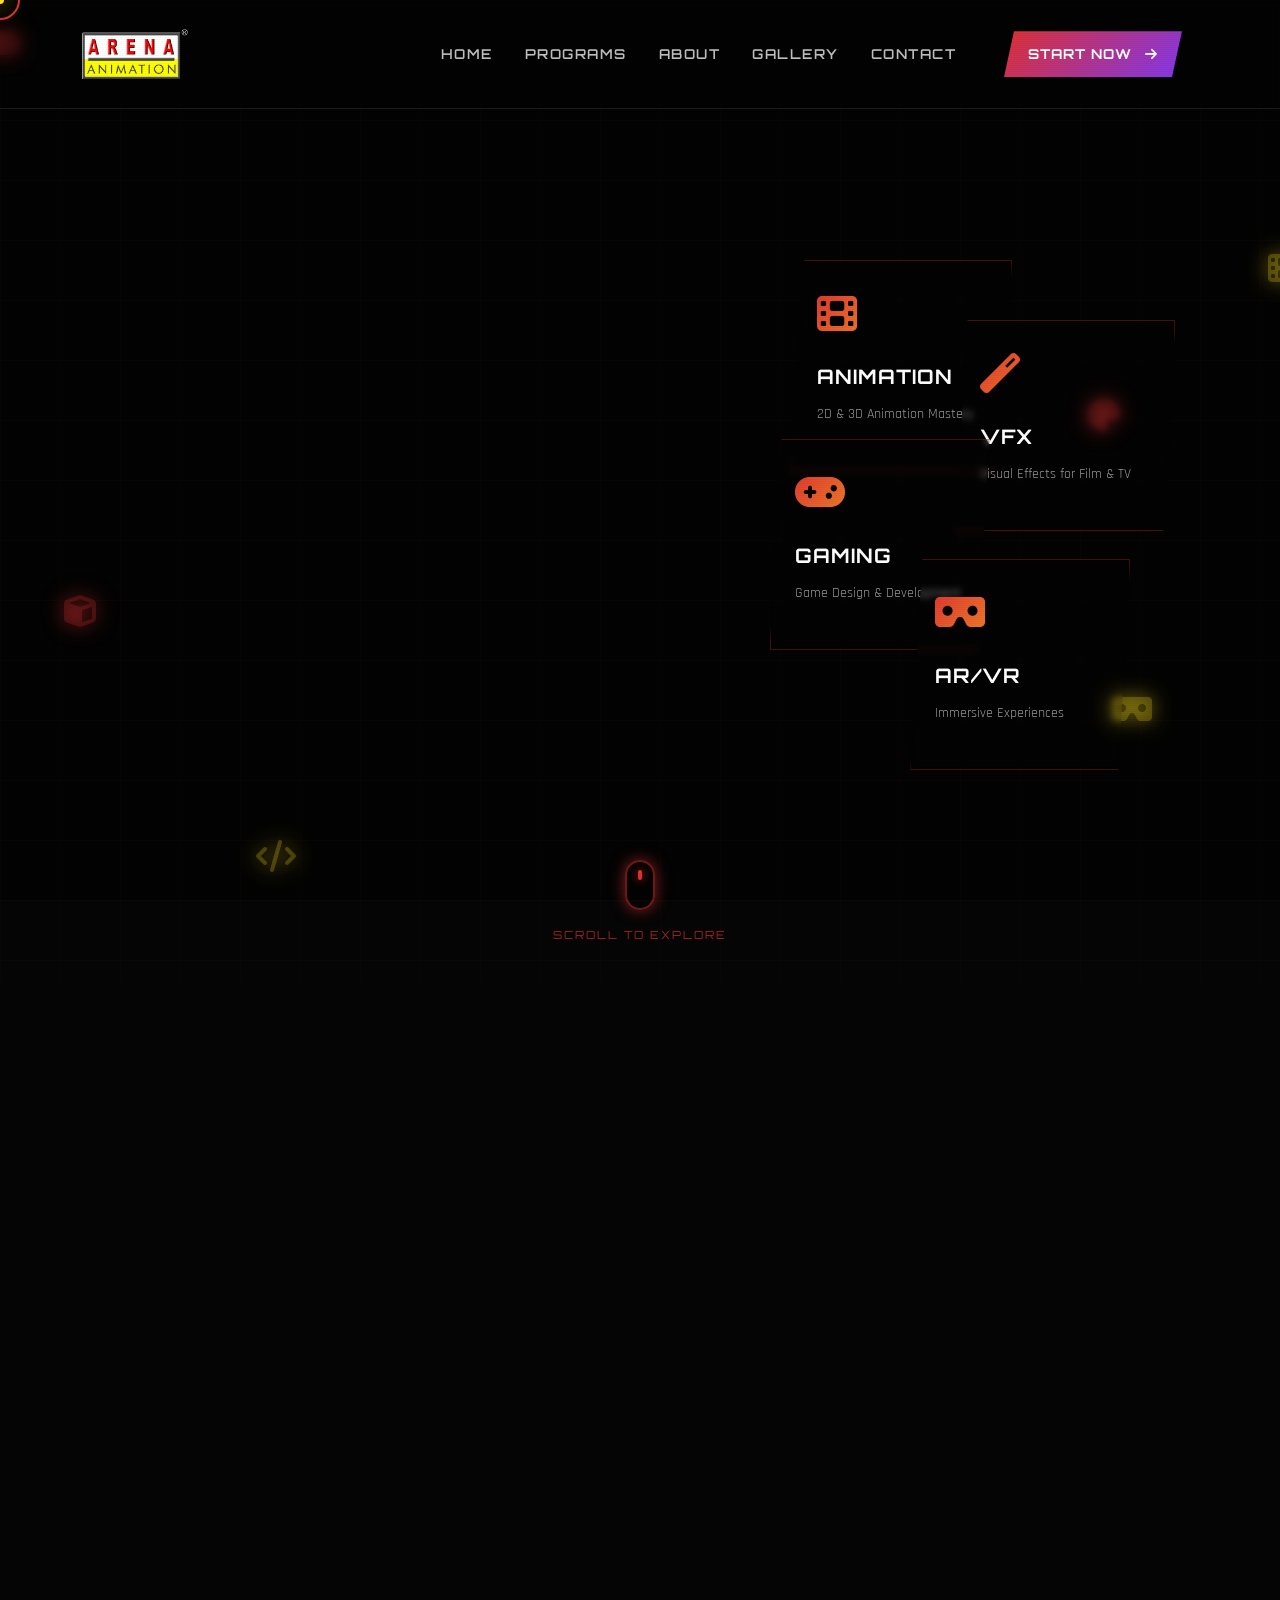
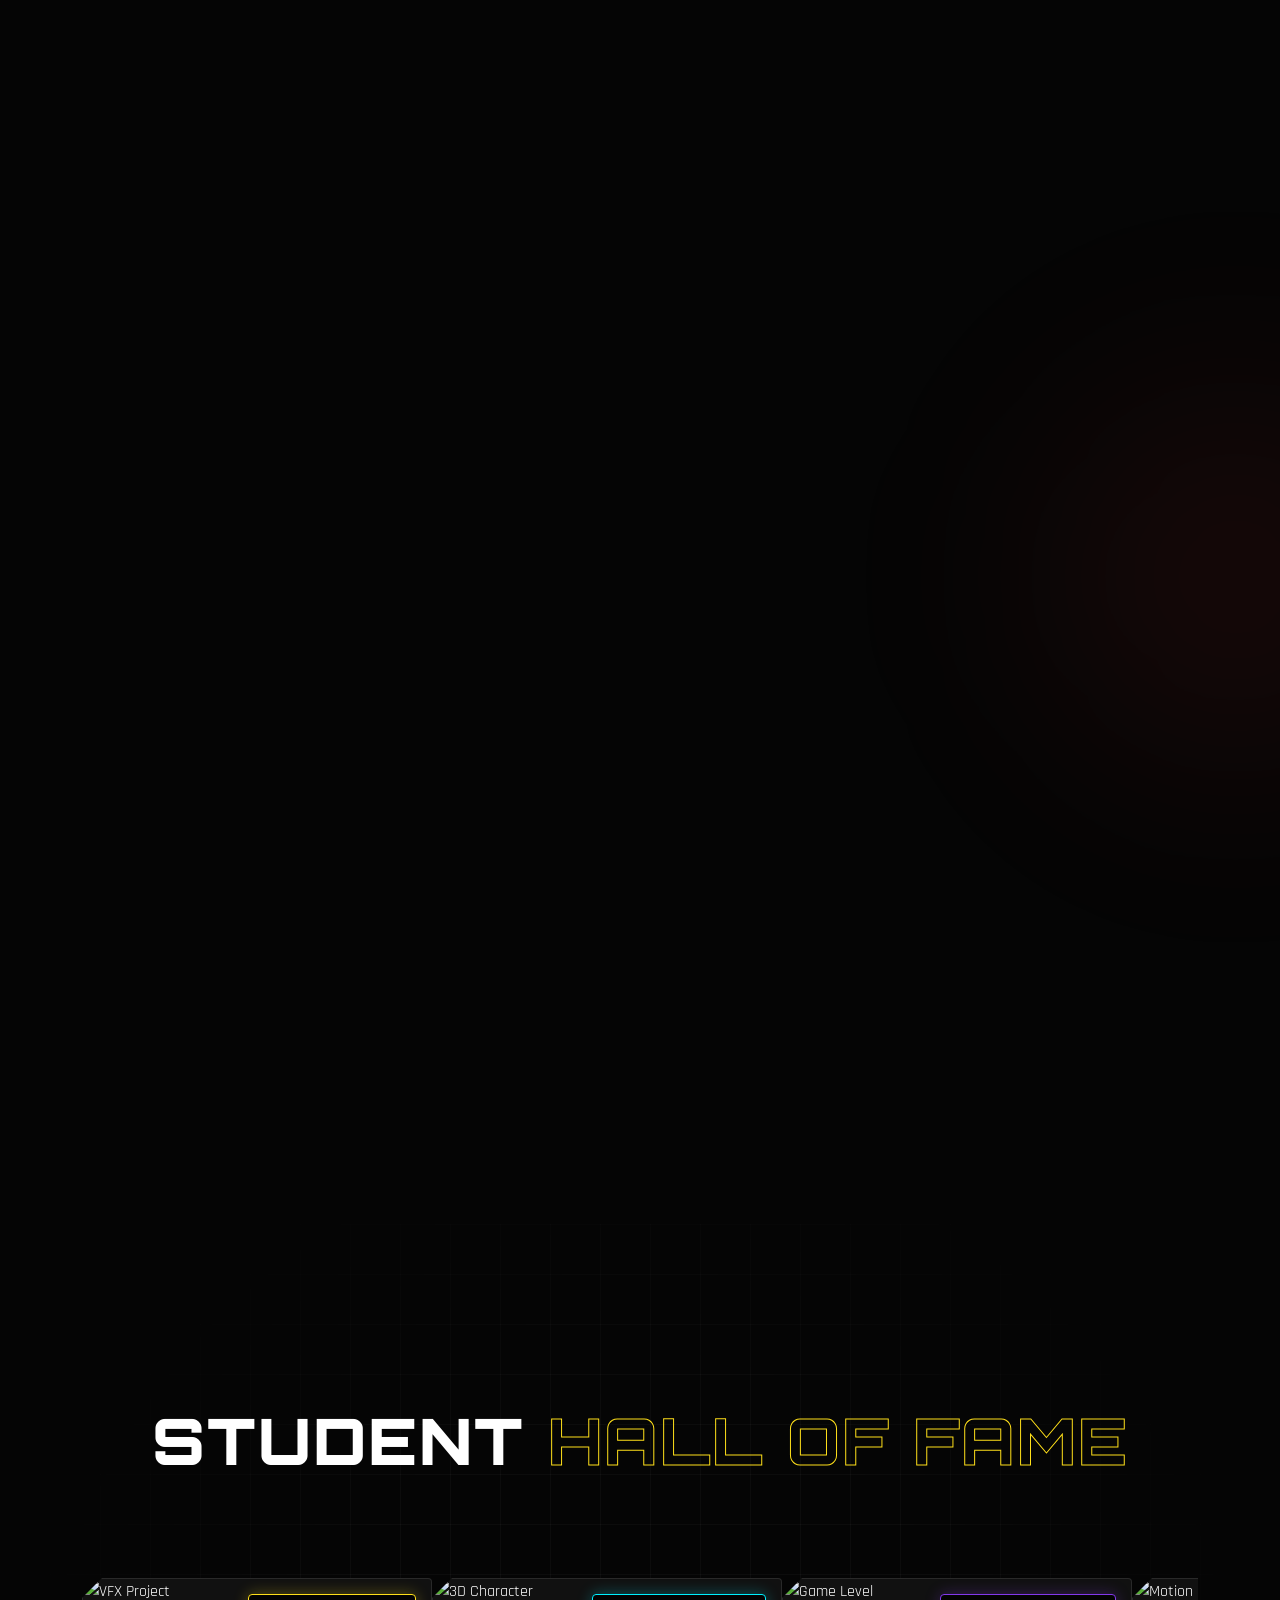
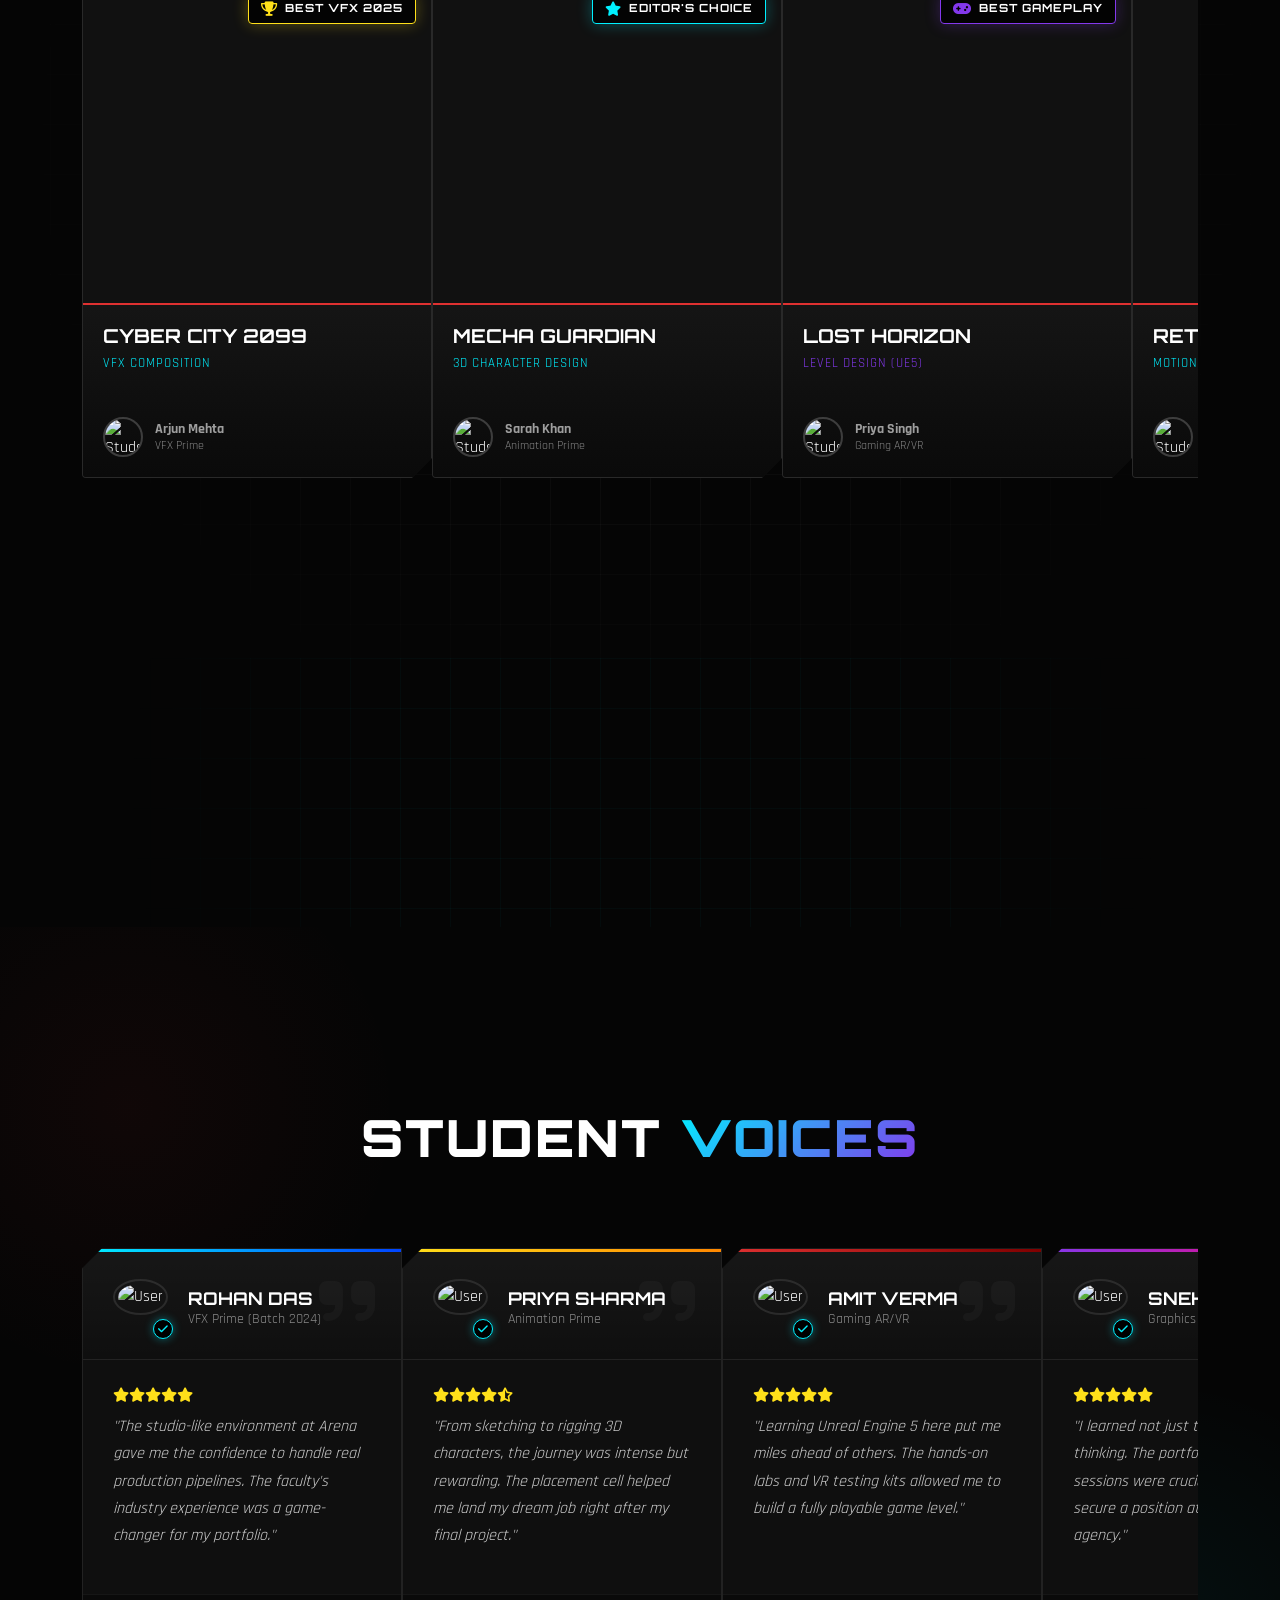
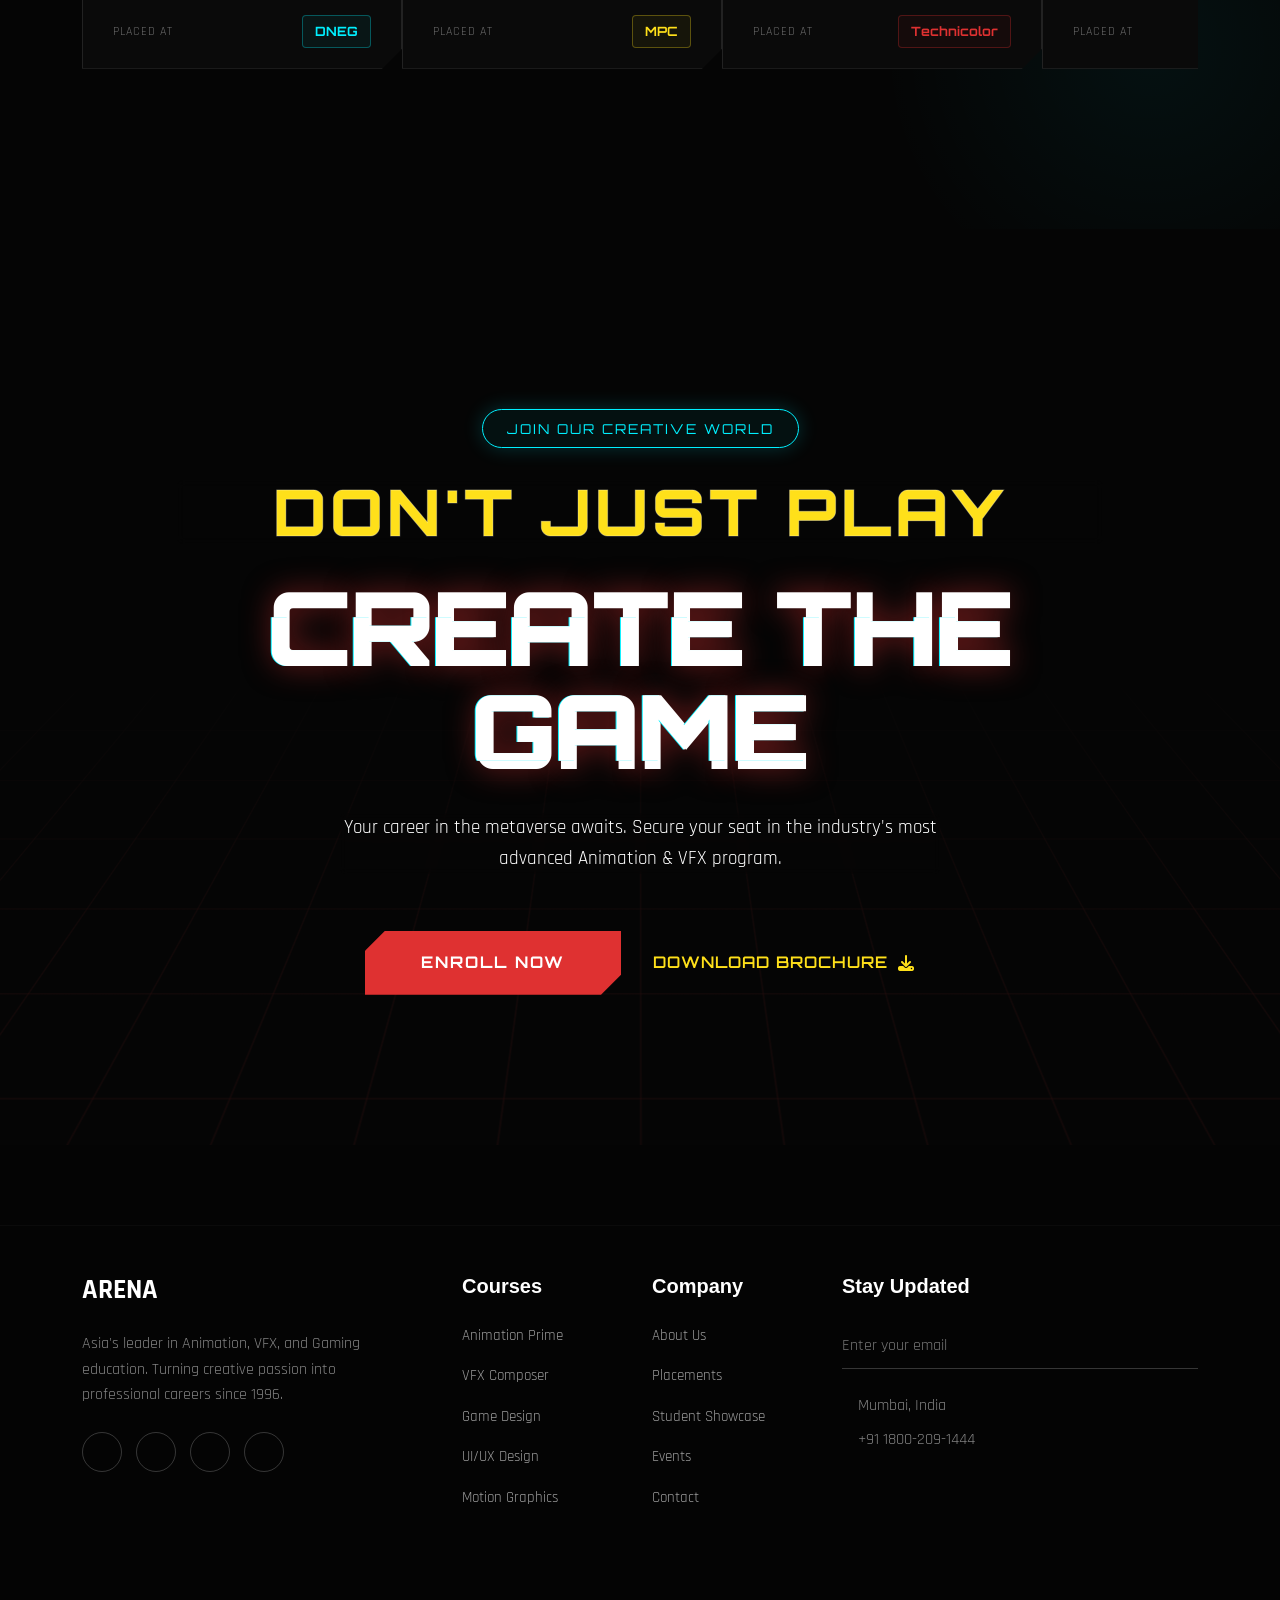
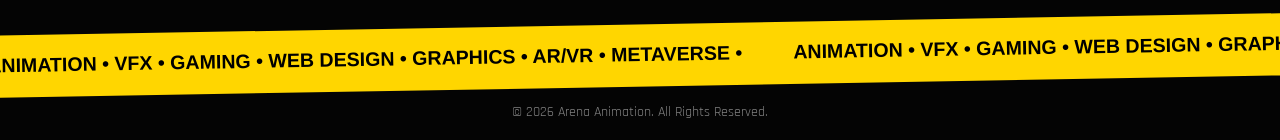
==== commit cc8bd5d7: "responsive" ====
--- a/index.html
+++ b/index.html
@@ -51,7 +51,7 @@
 
     <!-- Visual Effects Overlays -->
     <div class="scanlines"></div>
-    <div class="vignette"></div>
+    <!-- <div class="vignette"></div> -->
     <div class="particle-blur-overlay"></div>
 
     <!-- Header Component Container -->
@@ -198,7 +198,12 @@
                 <!-- Content on RIGHT -->
                 <div class="col-lg-6 order-lg-2 order-1">
                     <div class="institute-content">
-                        <span class="section-tag animate-on-scroll">About Arena Animation</span>
+                        <div class="hero-badge-container animate-on-scroll">
+                            <div class="hero-badge">
+                                <span class="badge-dot"></span>
+                                <span>About Arena Animation</span>
+                            </div>
+                        </div>
                         <h2 class="institute-title animate-on-scroll">
                             Shaping <span class="gradient-text">Creative Minds</span> Since 1996
                         </h2>
@@ -462,9 +467,11 @@
 
                 <div class="col-lg-5 col-md-12 relative-wrapper">
                     <div class="animate-on-scroll">
-                        <div class="section-tag-wrapper">
-                            <span class="section-tag-line"></span>
-                            <span class="section-tag-text">THE ARENA ADVANTAGE</span>
+                        <div class="hero-badge-container animate-on-scroll">
+                            <div class="hero-badge">
+                                <span class="badge-dot"></span>
+                                <span>The Arena Advantage</span>
+                            </div>
                         </div>
 
                         <h2 class="why-title">
@@ -637,7 +644,12 @@
         <div class="container">
 
             <div class="section-header text-center mb-5">
-                <p class="showcase-subtitle">See What's Possible</p>
+                <div class="hero-badge-container animate-on-scroll">
+                    <div class="hero-badge">
+                        <span class="badge-dot"></span>
+                        <span>See What's Possible</span>
+                    </div>
+                </div>
                 <h2 class="showcase-title">
                     Student <span class="highlight-stroke">Hall of Fame</span>
                 </h2>
@@ -985,7 +997,12 @@
 
         <div class="container">
             <div class="section-header">
-                <p class="testi-subtitle">Real Stories. Real Careers.</p>
+                <div class="hero-badge-container animate-on-scroll">
+                    <div class="hero-badge">
+                        <span class="badge-dot"></span>
+                        <span>Real Stories. Real Careers.</span>
+                    </div>
+                </div>
                 <h2 class="testi-title">
                     Student <span class="gradient-text">Voices</span>
                 </h2>
@@ -1155,7 +1172,7 @@
                 <div class="col-lg-10 text-center">
 
                     <div class="cta-badge-wrapper">
-                        <span class="cta-badge">New Batch Starting Feb 2026</span>
+                        <span class="cta-badge">Join Our Creative World</span>
                     </div>
 
                     <h2 class="portal-title">
--- a/assets/css/style.css
+++ b/assets/css/style.css
@@ -162,9 +162,9 @@
    ============================================ */
 .navbar {
     padding: 1.5rem 0;
-    background: rgba(5, 5, 5, 0.8);
-    backdrop-filter: blur(20px);
-    -webkit-backdrop-filter: blur(20px);
+    background: rgba(5, 5, 5, 0.3);
+    backdrop-filter: blur(5px);
+    -webkit-backdrop-filter: blur(5px);
     border-bottom: 1px solid var(--dark-border);
     transition: all 0.4s ease;
     z-index: 1000;
@@ -187,6 +187,9 @@
     display: flex;
     flex-direction: column;
     line-height: 1.1;
+}
+.logo-container img{
+    height: 50px;
 }
 
 .logo-text {
@@ -799,10 +802,9 @@
 .hero-description {
     font-size: 1.25rem;
     line-height: 1.8;
-    color: rgba(255, 255, 255, 0.7);
     margin-bottom: 2.5rem;
     max-width: 600px;
-    font-weight: 400;
+    font-weight: 500;
 }
 
 .hero-description .highlight {
@@ -812,6 +814,12 @@
 
 .hero-description strong {
     color: #fff;
+}
+
+@media (max-width: 768px) {
+    .hero-description {
+        backdrop-filter: blur(3px);
+    }
 }
 
 /* Hero Buttons */
@@ -899,6 +907,7 @@
     clip-path: polygon(8px 0, 100% 0, calc(100% - 8px) 100%, 0 100%);
     transition: all 0.3s ease;
     min-width: 120px;
+    backdrop-filter: blur(3px);
 }
 
 .stat-box::before {
@@ -1148,6 +1157,15 @@
     color: rgba(223, 49, 49, 0.7);
     text-transform: uppercase;
     letter-spacing: 2px;
+}
+
+@media (max-width: 768px) {
+    .scroll-indicator,
+    .scroll-box,
+    .scroll-wheel,
+    .scroll-text {
+        display: none;
+    }
 }
 
 /* ============================================
@@ -1320,7 +1338,7 @@
 
     .stat-box {
         width: 100%;
-        max-width: 200px;
+        /* max-width: 200px; */
     }
 
     /* Hide custom cursor on touch devices */
@@ -1940,9 +1958,12 @@
 .institute-description {
     font-size: 1.15rem;
     line-height: 1.8;
-    color: rgba(255, 255, 255, 0.75);
+    /* color: rgba(255, 255, 255, 0.75); */
     margin-bottom: 2.5rem;
     max-width: 550px;
+    backdrop-filter: blur(3px);
+    border-radius: 10px;
+    padding: 10px;
 }
 
 .institute-features {
@@ -1961,6 +1982,7 @@
     border: 1px solid rgba(223, 49, 49, 0.2);
     border-left: 3px solid var(--arena-red);
     transition: all 0.3s ease;
+    backdrop-filter: blur(5px);
 }
 
 .feature-item:hover {
@@ -2149,6 +2171,29 @@
 
     100% {
         background-position: 200% 50%;
+    }
+}
+
+@media (max-width: 768px) {
+    .text-begin,
+    .text-top {
+        font-size: 10vw;
+    }
+
+    .text-middle {
+        font-size: 11vw;
+    }
+
+    .text-bottom {
+        font-size: 20vw;
+    }
+
+    .course-swiper {
+        margin-top: 2rem;
+    }
+
+    .immersive-section {
+        height: unset;
     }
 }
 
@@ -2372,7 +2417,7 @@
 
 @media (max-width: 768px) {
     .hero-title {
-        font-size: 3.5rem;
+        font-size: 3rem;
     }
 
     .hero-section {
@@ -2824,6 +2869,10 @@
 @media (max-width: 991px) {
     .features-grid {
         margin-top: 3rem;
+    }
+
+    .why-section {
+        padding: unset;
     }
 }
 
@@ -3435,6 +3484,11 @@
 
     .showcase-title {
         font-size: 2rem;
+        backdrop-filter: blur(2px);
+    }
+
+    .showcase-section {
+        padding: unset;
     }
 }
 
@@ -3447,6 +3501,12 @@
     padding: 100px 0;
     background-color: #050505;
     overflow: hidden;
+}
+
+@media (max-width: 768px) {
+    .testimonial-section {
+        padding: unset;
+    }
 }
 
 /* Cyberpunk Background Pattern */
@@ -3910,9 +3970,9 @@
 
 .portal-desc {
     font-size: 1.2rem;
-    color: rgba(255, 255, 255, 0.7);
     max-width: 600px;
     margin: 0 auto 3.5rem;
+    backdrop-filter: blur(4px);
 }
 
 /* --- BUTTONS --- */
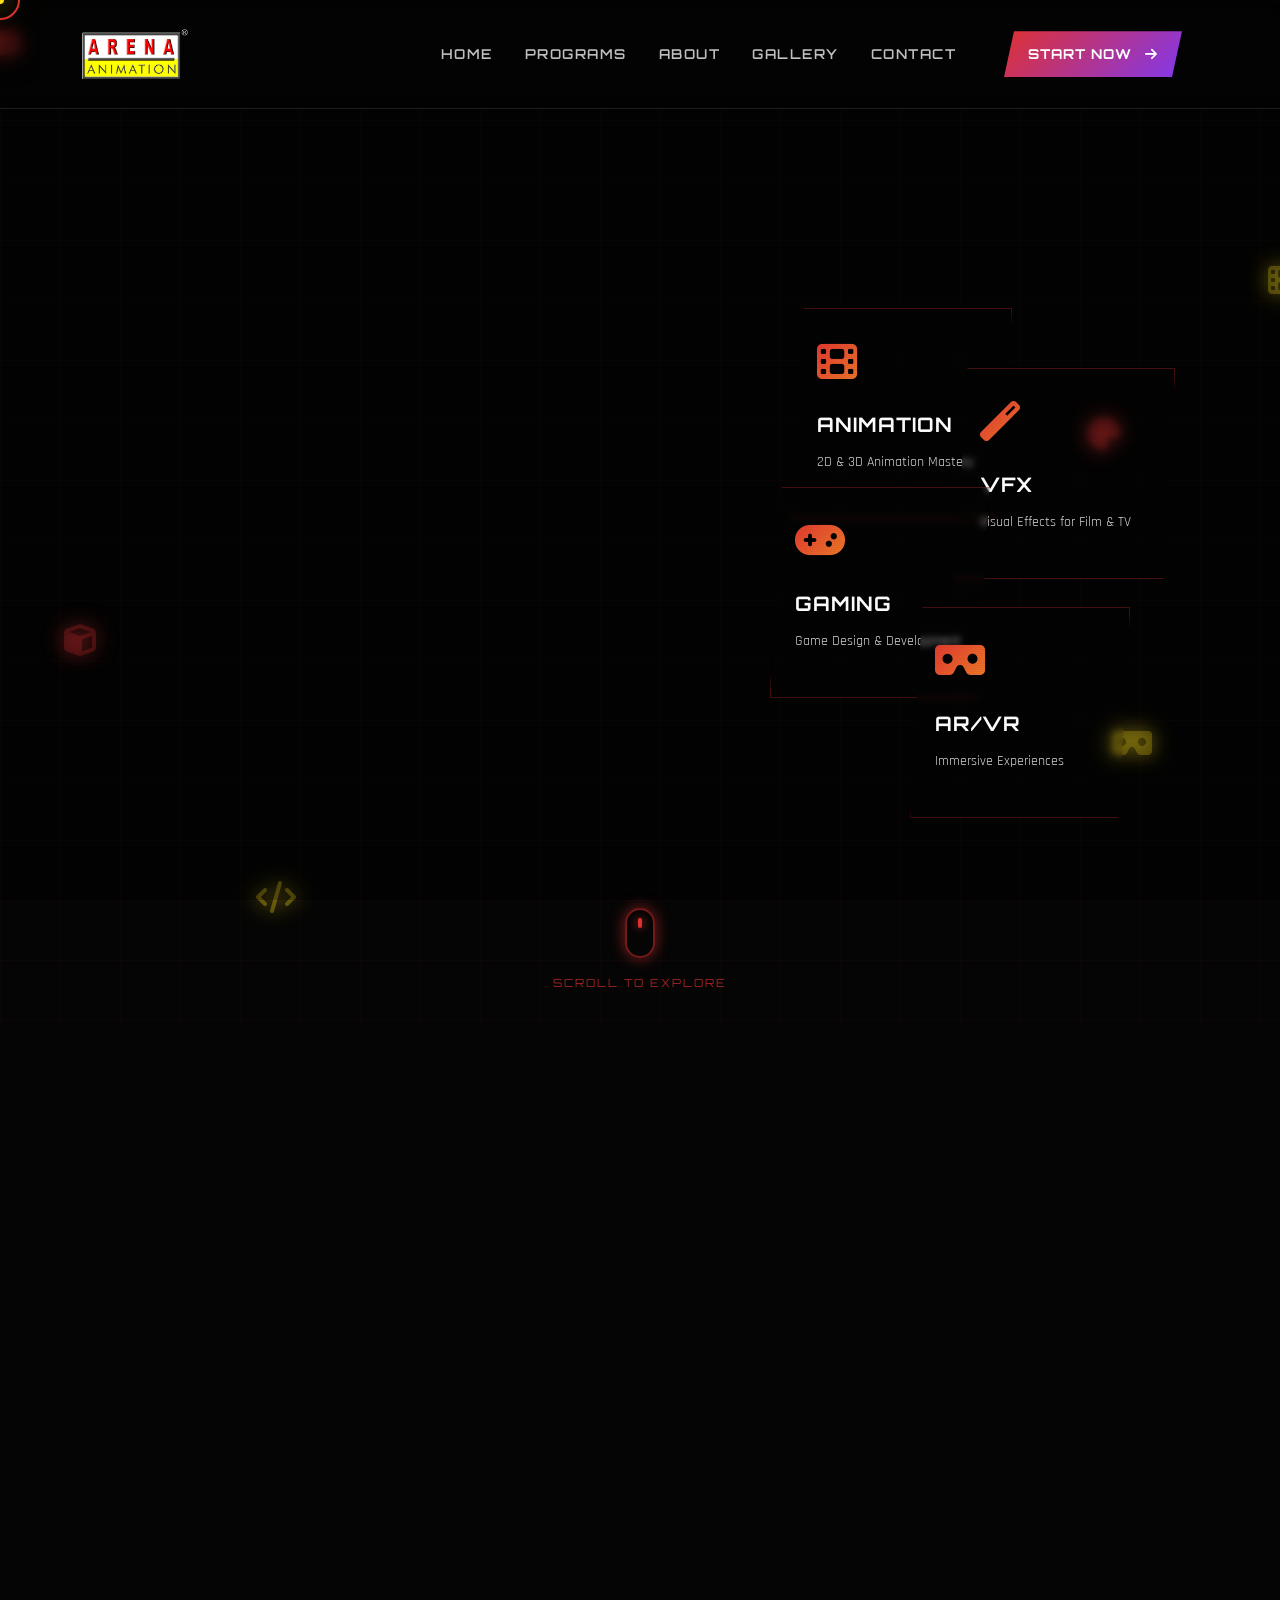
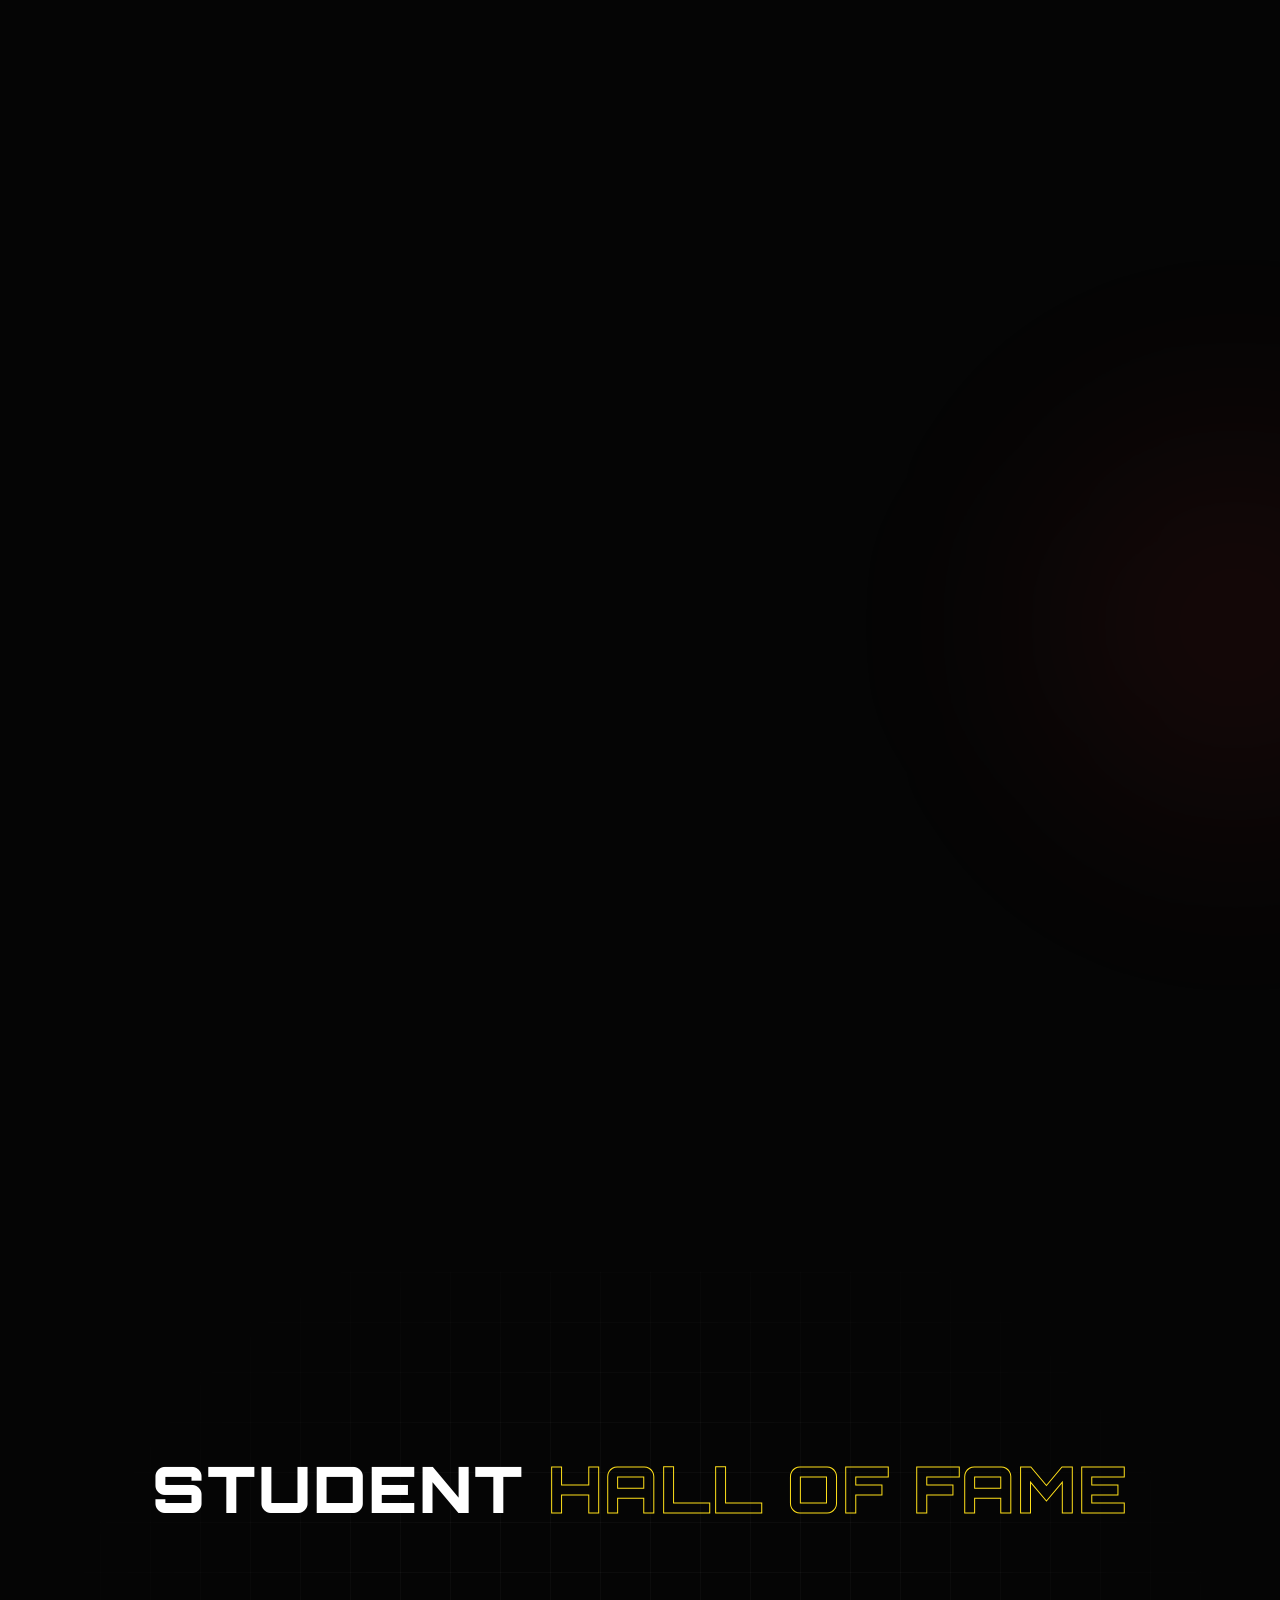
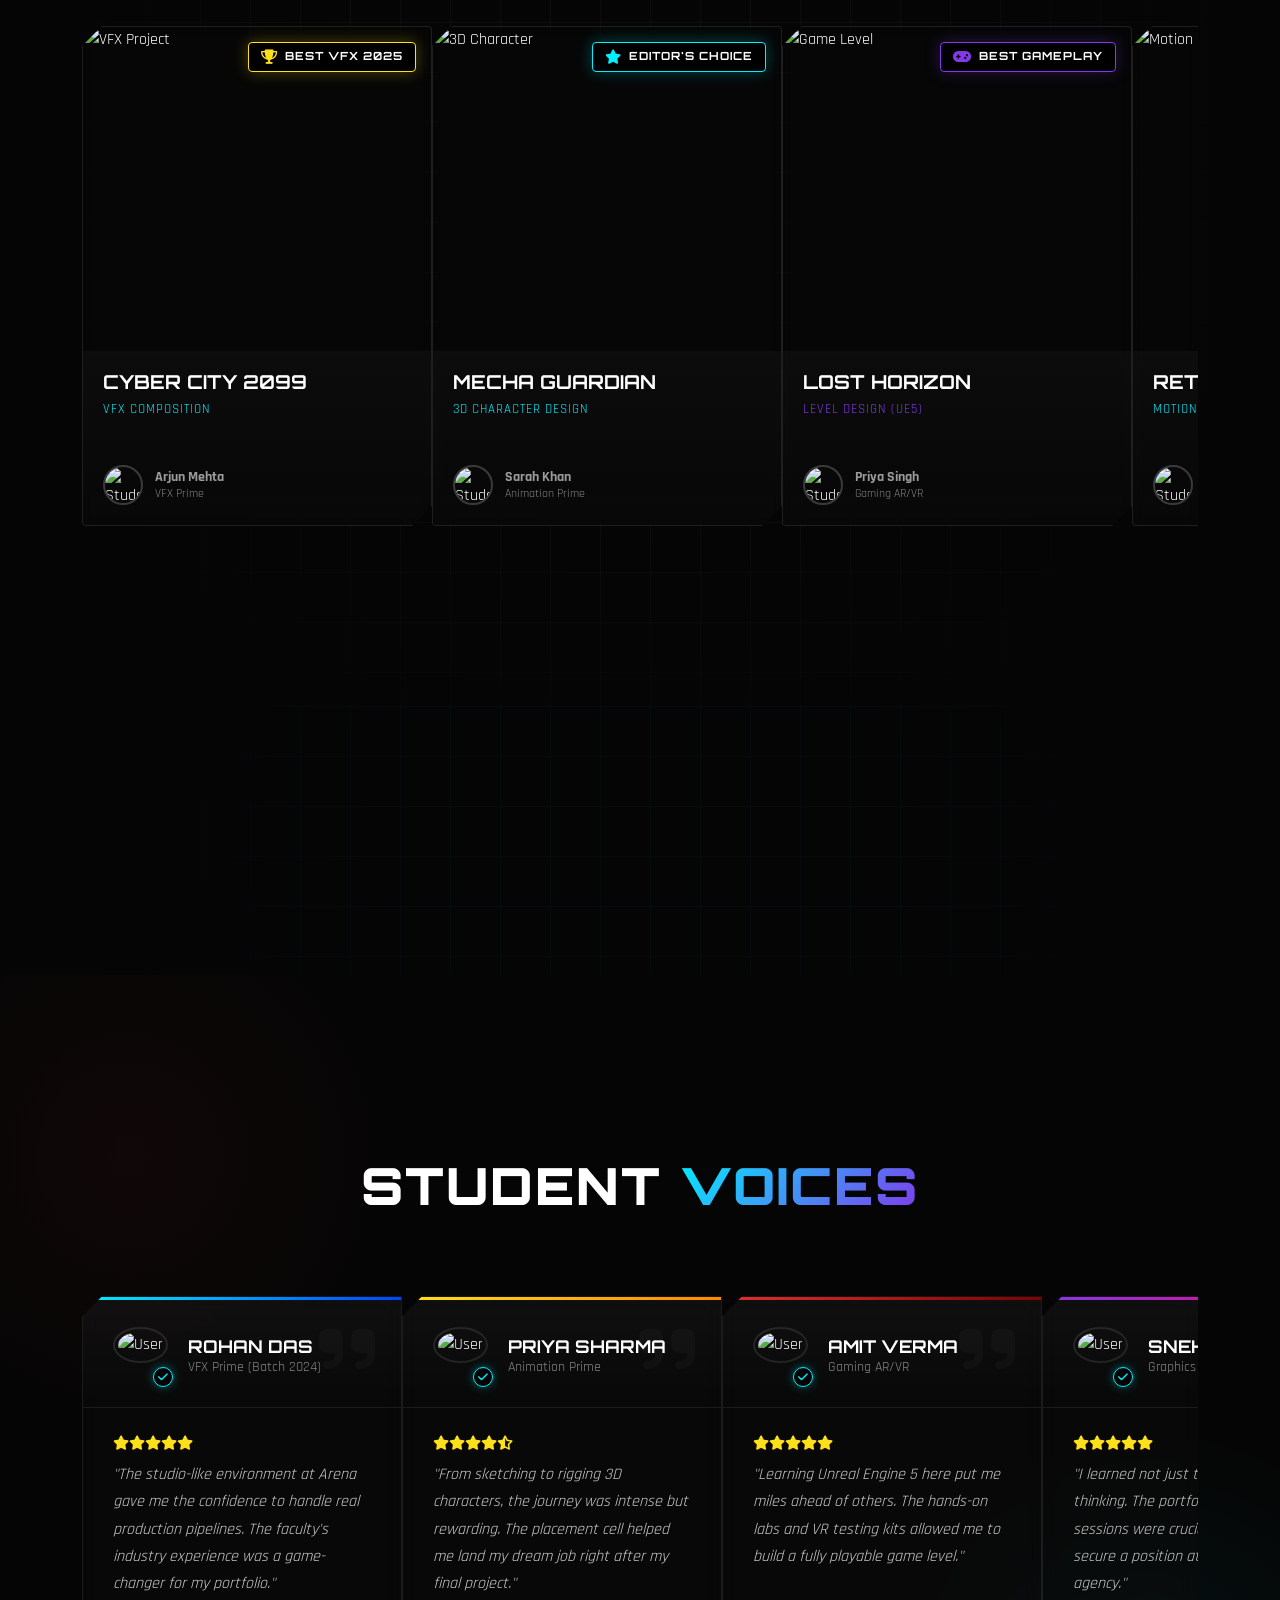
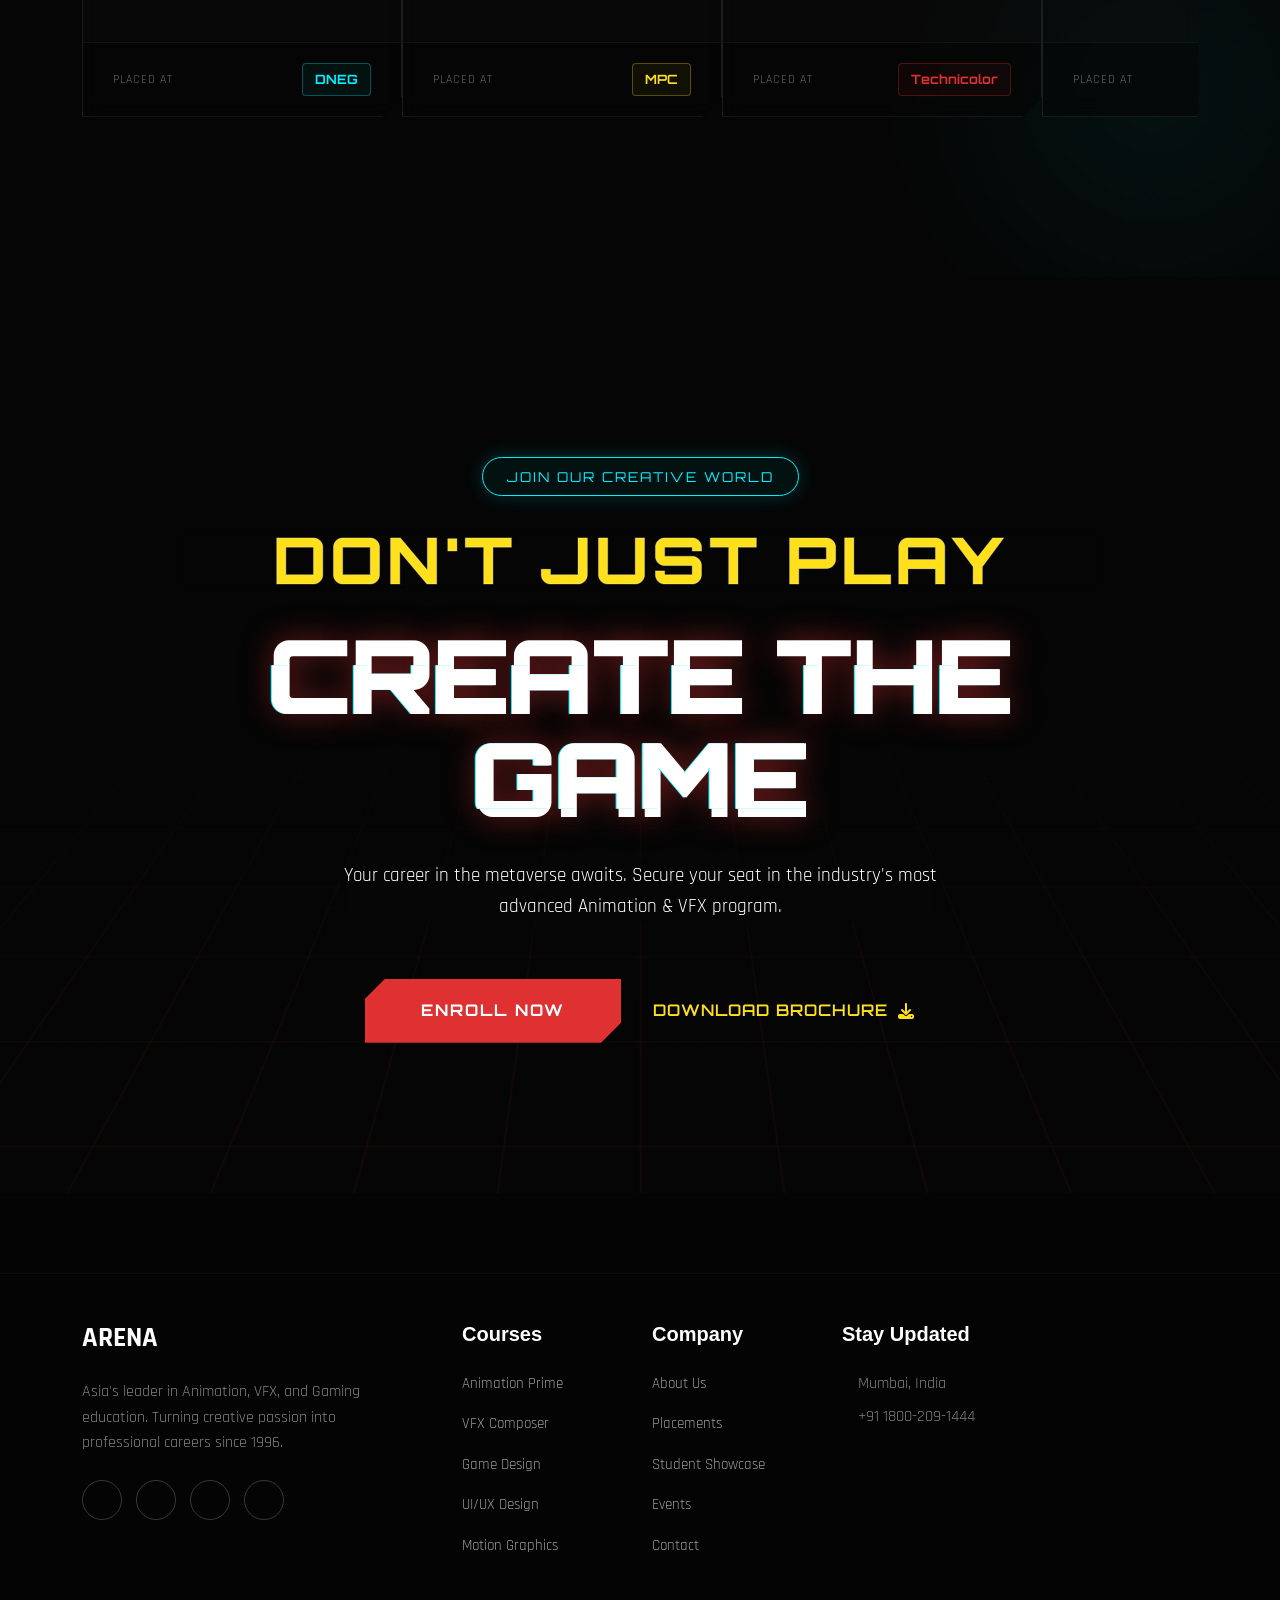
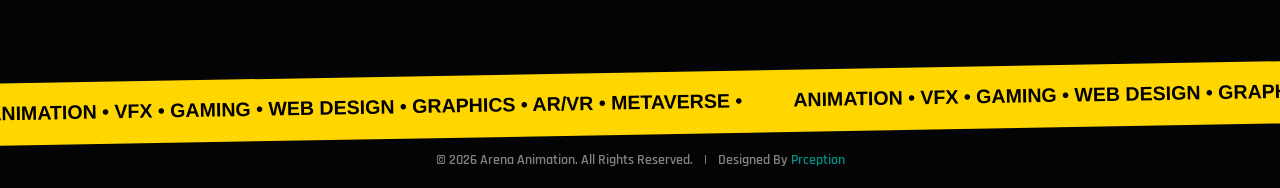
==== commit 6bc41814: "responsive and final fix" ====
--- a/index.html
+++ b/index.html
@@ -237,6 +237,7 @@
                         </div>
                         <a href="#programs" class="btn-hero btn-primary-hero animate-on-scroll">
                             <span>View Our Programs</span>
+                            <div class="btn-glow"></div>
                             <i class="fas fa-arrow-right ms-2"></i>
                         </a>
                     </div>
--- a/assets/css/style.css
+++ b/assets/css/style.css
@@ -107,6 +107,7 @@
     transition: all 0.15s ease-out;
     mix-blend-mode: difference;
     transform: translate(-50%, -50%);
+    z-index: 999999;
 }
 
 .cursor-dot {
@@ -119,6 +120,7 @@
     z-index: 10001;
     box-shadow: 0 0 20px var(--arena-yellow), 0 0 40px var(--arena-yellow-glow);
     transform: translate(-50%, -50%);
+    z-index: 999999;
 }
 
 .custom-cursor.hover {
@@ -167,7 +169,7 @@
     -webkit-backdrop-filter: blur(5px);
     border-bottom: 1px solid var(--dark-border);
     transition: all 0.4s ease;
-    z-index: 1000;
+    z-index: 99999;
     /* Ensure sticky on mobile */
     position: fixed;
     top: 0;
@@ -188,7 +190,8 @@
     flex-direction: column;
     line-height: 1.1;
 }
-.logo-container img{
+
+.logo-container img {
     height: 50px;
 }
 
@@ -595,6 +598,13 @@
 .hero-content {
     position: relative;
     z-index: 10;
+    padding-top: 3rem;
+}
+
+@media screen and (max-width: 768px) {
+    .hero-content {
+        padding-top: 1.5rem;
+    }
 }
 
 /* Hero Badge */
@@ -617,6 +627,7 @@
     clip-path: polygon(10px 0, 100% 0, calc(100% - 10px) 100%, 0 100%);
     position: relative;
     overflow: hidden;
+    backdrop-filter: blur(5px);
 }
 
 .badge-dot {
@@ -1015,6 +1026,13 @@
     -webkit-text-fill-color: transparent;
     background-clip: text;
     margin-bottom: 0.75rem;
+    transition: all 0.3s ease;
+}
+
+.card-3d:hover .card-icon {
+    background: none;
+    -webkit-text-fill-color: #ffffff;
+    color: #ffffff;
 }
 
 .card-title {
@@ -1030,6 +1048,12 @@
     font-size: 0.85rem;
     color: rgba(255, 255, 255, 0.6);
     line-height: 1.4;
+    transition: color 0.3s ease;
+}
+
+.card-3d:hover .card-desc {
+    color: var(--neon-pink);
+    opacity: 1;
 }
 
 /* Card Positions & Animations */
@@ -1160,6 +1184,7 @@
 }
 
 @media (max-width: 768px) {
+
     .scroll-indicator,
     .scroll-box,
     .scroll-wheel,
@@ -1875,7 +1900,7 @@
     height: 450px;
     overflow: hidden;
     margin-top: 0;
-    border-top: 1px solid #333;
+    /* border-top: 1px solid #333; */
 }
 
 /* Cool Dark Mode Filter for Map */
@@ -1888,7 +1913,7 @@
 .map-overlay-text {
     position: absolute;
     top: 20px;
-    left: 20px;
+    right: 20px;
     background: rgba(0, 0, 0, 0.8);
     color: #00f0ff;
     padding: 5px 15px;
@@ -1911,6 +1936,12 @@
 
     .map-container {
         height: 300px;
+    }
+
+    .map-overlay-text {
+        width: 30%;
+        padding: 5px;
+        text-align: center;
     }
 }
 
@@ -2105,7 +2136,7 @@
 
 /* Top Line: "A NEW" style */
 .text-top {
-    font-family: 'Syne', sans-serif;
+    font-family: var(--font-display);
     font-weight: 800;
     font-size: 8vw;
     /* Responsive massive size */
@@ -2118,7 +2149,7 @@
 }
 
 .text-begin {
-    font-family: 'Syne', sans-serif;
+    font-family: var(--font-display);
     font-weight: 800;
     font-size: 8vw;
     /* Responsive massive size */
@@ -2150,9 +2181,9 @@
 
 /* Bottom Line: "Experience" style */
 .text-bottom {
-    font-family: 'Syne', sans-serif;
+    font-family: var(--font-display);
     font-weight: 800;
-    font-size: 10vw;
+    font-size: 12vw;
     color: #333;
     /* Darker to fade out */
     text-transform: uppercase;
@@ -2175,6 +2206,7 @@
 }
 
 @media (max-width: 768px) {
+
     .text-begin,
     .text-top {
         font-size: 10vw;
@@ -2264,7 +2296,7 @@
 .course-card {
     width: 100%;
     height: 100%;
-    border-radius: 20px;
+    /* border-radius: 20px; */
     overflow: hidden;
     position: relative;
     background: #1a1a20;
@@ -2436,7 +2468,12 @@
     padding-top: 80px;
     overflow: hidden;
     z-index: 20;
-    /* Above everything */
+}
+
+@media (max-width: 768px) {
+    .footer-section {
+        margin-top: 5rem;
+    }
 }
 
 /* CTA Area */
@@ -2872,7 +2909,7 @@
     }
 
     .why-section {
-        padding: unset;
+        /* padding: unset; */
     }
 }
 
@@ -3187,7 +3224,7 @@
 
 @media (max-width: 768px) {
     .careers-section {
-        padding: 60px 0;
+        padding: 0px 0;
     }
 
     .holo-grid-wrapper {
@@ -3211,7 +3248,7 @@
 .showcase-section {
     position: relative;
     padding: 100px 0;
-    background-color: #050505;
+    background-color: #0505057e;
     overflow: hidden;
     /* min-height: 100vh; */
 }
@@ -3283,13 +3320,14 @@
     position: relative;
     width: 100%;
     height: 100%;
-    background: #111111;
+    background: #11111123;
     border: 1px solid rgba(255, 255, 255, 0.1);
     border-radius: 4px;
     overflow: hidden;
     transition: all 0.4s ease;
     /* Cyberpunk Angular Corners */
     clip-path: polygon(20px 0, 100% 0, 100% calc(100% - 20px), calc(100% - 20px) 100%, 0 100%, 0 20px);
+    backdrop-filter: blur(7px);
 }
 
 /* Active Slide Styling */
@@ -3374,11 +3412,12 @@
     position: relative;
     height: 35%;
     padding: 20px;
-    background: linear-gradient(180deg, #151515 0%, #0a0a0a 100%);
-    border-top: 2px solid #DF3131;
+    background: linear-gradient(180deg, #1515157a 0%, #0a0a0a77 100%);
+    /* border-top: 2px solid #DF3131; */
     display: flex;
     flex-direction: column;
     justify-content: space-between;
+    backdrop-filter: blur(5px);
 }
 
 .project-title {
@@ -3488,7 +3527,7 @@
     }
 
     .showcase-section {
-        padding: unset;
+        /* padding: unset; */
     }
 }
 
@@ -3505,7 +3544,7 @@
 
 @media (max-width: 768px) {
     .testimonial-section {
-        padding: unset;
+        /* padding: unset; */
     }
 }
 
@@ -3577,7 +3616,7 @@
     position: relative;
     width: 100%;
     max-width: 400px;
-    background: #0f0f0f;
+    background: #0f0f0f62;
     border: 1px solid rgba(255, 255, 255, 0.08);
     /* Tech Shape Clip Path */
     clip-path: polygon(20px 0, 100% 0,
@@ -3586,6 +3625,7 @@
     transition: all 0.4s ease;
     display: flex;
     flex-direction: column;
+    backdrop-filter: blur(10px);
 }
 
 /* Card Hover Effect */
@@ -4048,7 +4088,7 @@
 /* Mobile Adjustments */
 @media (max-width: 768px) {
     .portal-cta-section {
-        padding: 100px 0;
+        padding: 0px 0;
     }
 
     .portal-title .outline-layer {
@@ -4380,6 +4420,12 @@
     overflow: hidden;
 }
 
+@media (max-width: 768px) {
+    .overview-section {
+        padding: 100px 0;
+    }
+}
+
 /* Background Grid */
 .overview-bg-grid {
     position: absolute;
@@ -4614,7 +4660,7 @@
 .overview-text {
     font-size: 1.1rem;
     line-height: 1.7;
-    color: rgba(255, 255, 255, 0.7);
+    /* color: rgba(255, 255, 255, 0.7); */
     margin-bottom: 1.5rem;
 }
 
@@ -4890,7 +4936,7 @@
 .vm-desc {
     font-size: 1.1rem;
     line-height: 1.7;
-    color: rgba(255, 255, 255, 0.7);
+    /* color: rgba(255, 255, 255, 0.7); */
     margin-bottom: 2rem;
     max-width: 90%;
 }
@@ -5179,13 +5225,19 @@
     }
 }
 
+@media (max-width: 767px) {
+    .faculty-section {
+        padding: 50px 0;
+    }
+}
+
 /* ============================================
    INFRASTRUCTURE SECTION
    ============================================ */
 .infra-section {
     position: relative;
-    padding: 120px 0;
-    background-color: #080808;
+    /* padding: 120px 0; */
+    /* background-color: #080808; */
     overflow: hidden;
 }
 
@@ -5566,16 +5618,16 @@
 .course-card {
     background: var(--card-bg);
     border: 1px solid rgba(255, 255, 255, 0.1);
-    border-radius: 13px;
+    /* border-radius: 13px; */
     overflow: hidden;
     position: relative;
     transition: all 0.4s ease;
     height: 100%;
     display: flex;
     flex-direction: column;
-    /* clip-path: polygon(20px 0, 100% 0,
+    clip-path: polygon(20px 0, 100% 0,
             100% calc(100% - 20px), calc(100% - 20px) 100%,
-            0 100%, 0 20px); */
+            0 100%, 0 20px);
 }
 
 .course-card:hover {
@@ -5637,11 +5689,15 @@
 }
 
 .card-desc {
-    color: rgba(255, 255, 255, 0.6);
+    color: #dbdbdb;
     font-size: 0.9rem;
     line-height: 1.6;
     margin-bottom: 20px;
     flex-grow: 1;
+}
+
+.card-desc:hover {
+    color: #000000;
 }
 
 /* Tech Specs List */
@@ -5719,5 +5775,90 @@
 }
 
 .z-ind {
+    z-index: 999;
+}
+
+.p-u {
+    padding: unset !important;
+}
+
+.m-b {
+    margin-bottom: 5rem;
+}
+
+
+.footer-bottom {
+    color: #018f87;
+    font-weight: 600;
+}
+
+/* ============================================
+   SCROLL TO TOP STYLE
+   ============================================ */
+.scroll-to-top {
+    position: fixed;
+    bottom: 30px;
+    right: 30px;
+    width: 50px;
+    height: 50px;
+    background: rgba(20, 20, 25, 0.8);
+    border: 1px solid var(--arena-red);
+    color: var(--arena-red);
+    border-radius: 50%;
+    /* Circular or change to 8px for square-ish */
+    display: flex;
+    justify-content: center;
+    align-items: center;
+    font-size: 1.2rem;
+    cursor: pointer;
+    opacity: 0;
+    visibility: hidden;
+    transform: translateY(20px);
+    transition: all 0.4s cubic-bezier(0.68, -0.55, 0.265, 1.55);
     z-index: 9999;
+    backdrop-filter: blur(5px);
+    overflow: hidden;
+    box-shadow: 0 5px 15px rgba(0, 0, 0, 0.5);
+}
+
+.scroll-to-top.show {
+    opacity: 1;
+    visibility: visible;
+    transform: translateY(0);
+}
+
+.scroll-to-top:hover {
+    background: var(--arena-red);
+    color: #fff;
+    transform: translateY(-5px);
+    box-shadow: 0 0 20px var(--arena-red-glow);
+}
+
+.scroll-to-top .glow-effect {
+    position: absolute;
+    top: 50%;
+    left: 50%;
+    width: 200%;
+    height: 200%;
+    background: radial-gradient(circle, rgba(255, 255, 255, 0.4) 0%, transparent 70%);
+    transform: translate(-50%, -50%) scale(0);
+    transition: transform 0.5s ease;
+    border-radius: 50%;
+    z-index: -1;
+}
+
+.scroll-to-top:active .glow-effect {
+    transform: translate(-50%, -50%) scale(1);
+    transition: transform 0.1s ease;
+}
+
+/* Mobile Adjustments */
+@media (max-width: 768px) {
+    .scroll-to-top {
+        bottom: 20px;
+        right: 20px;
+        width: 45px;
+        height: 45px;
+        font-size: 1rem;
+    }
 }
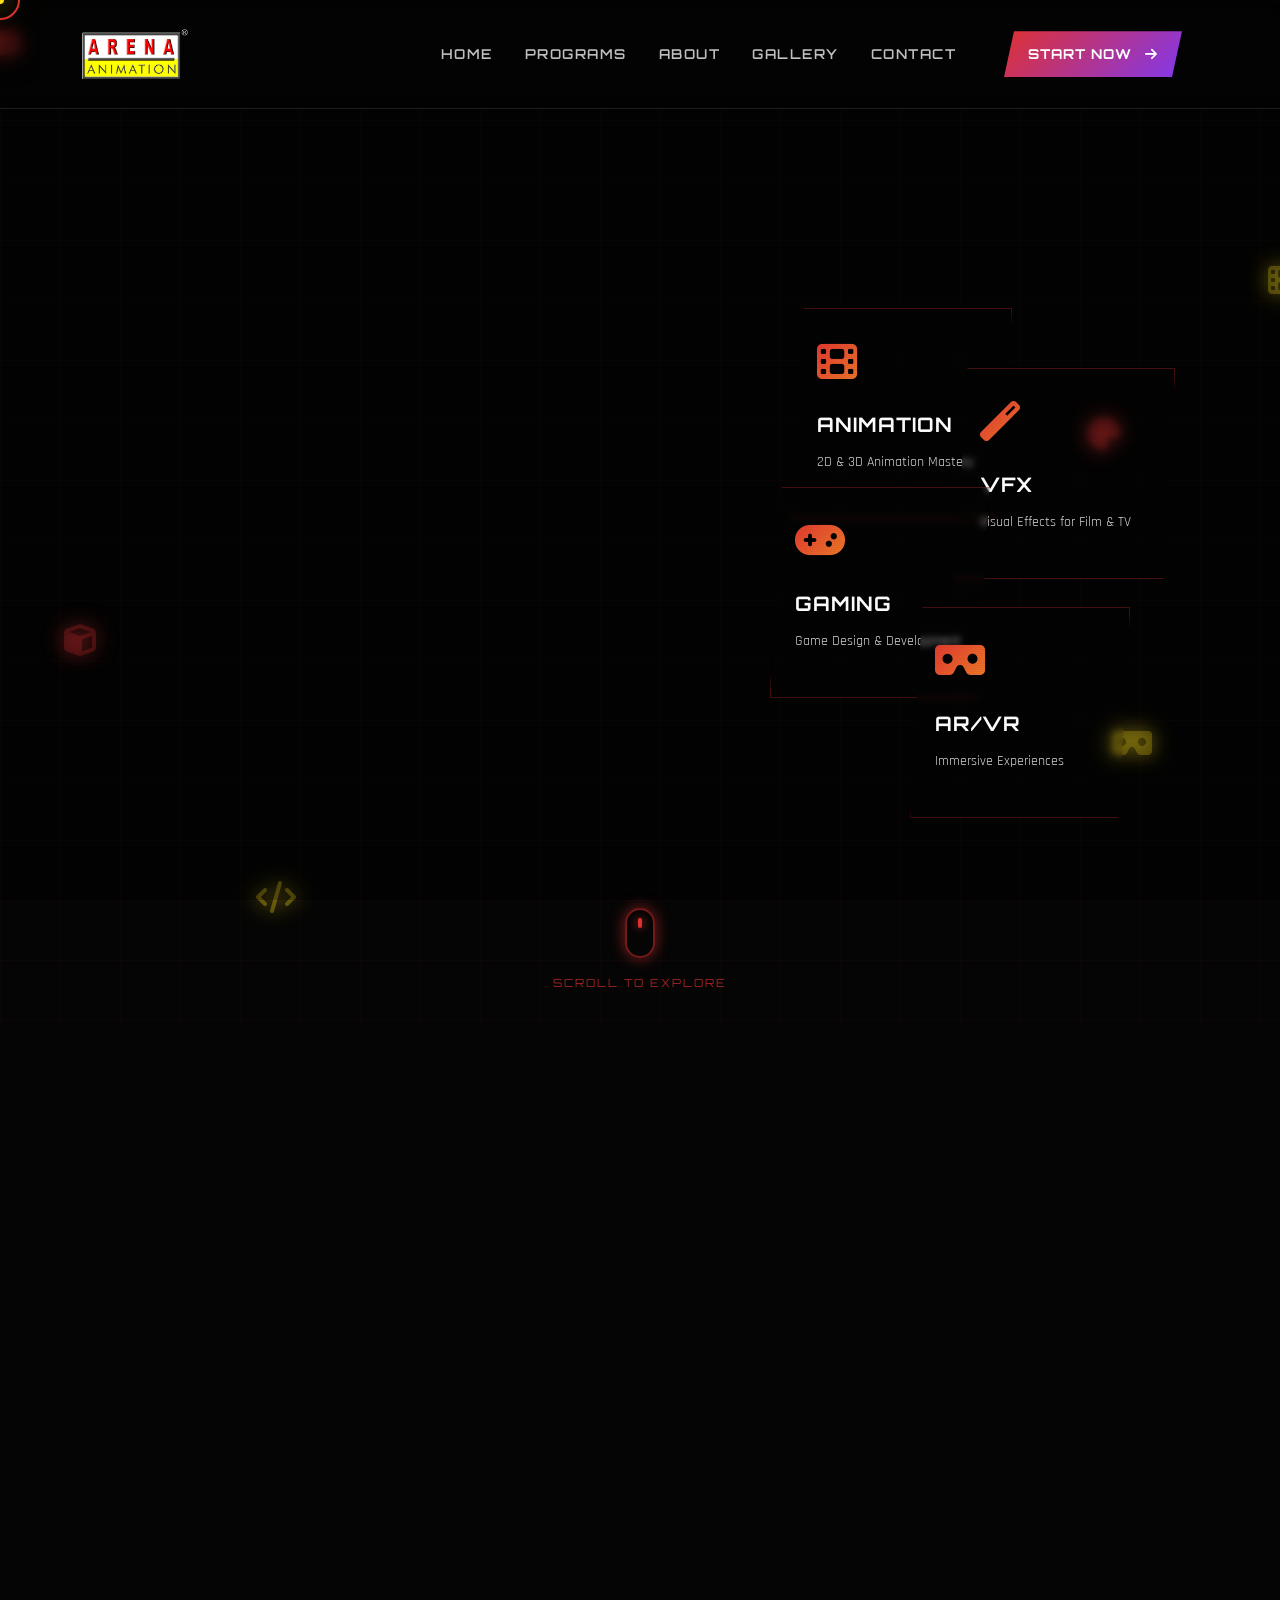
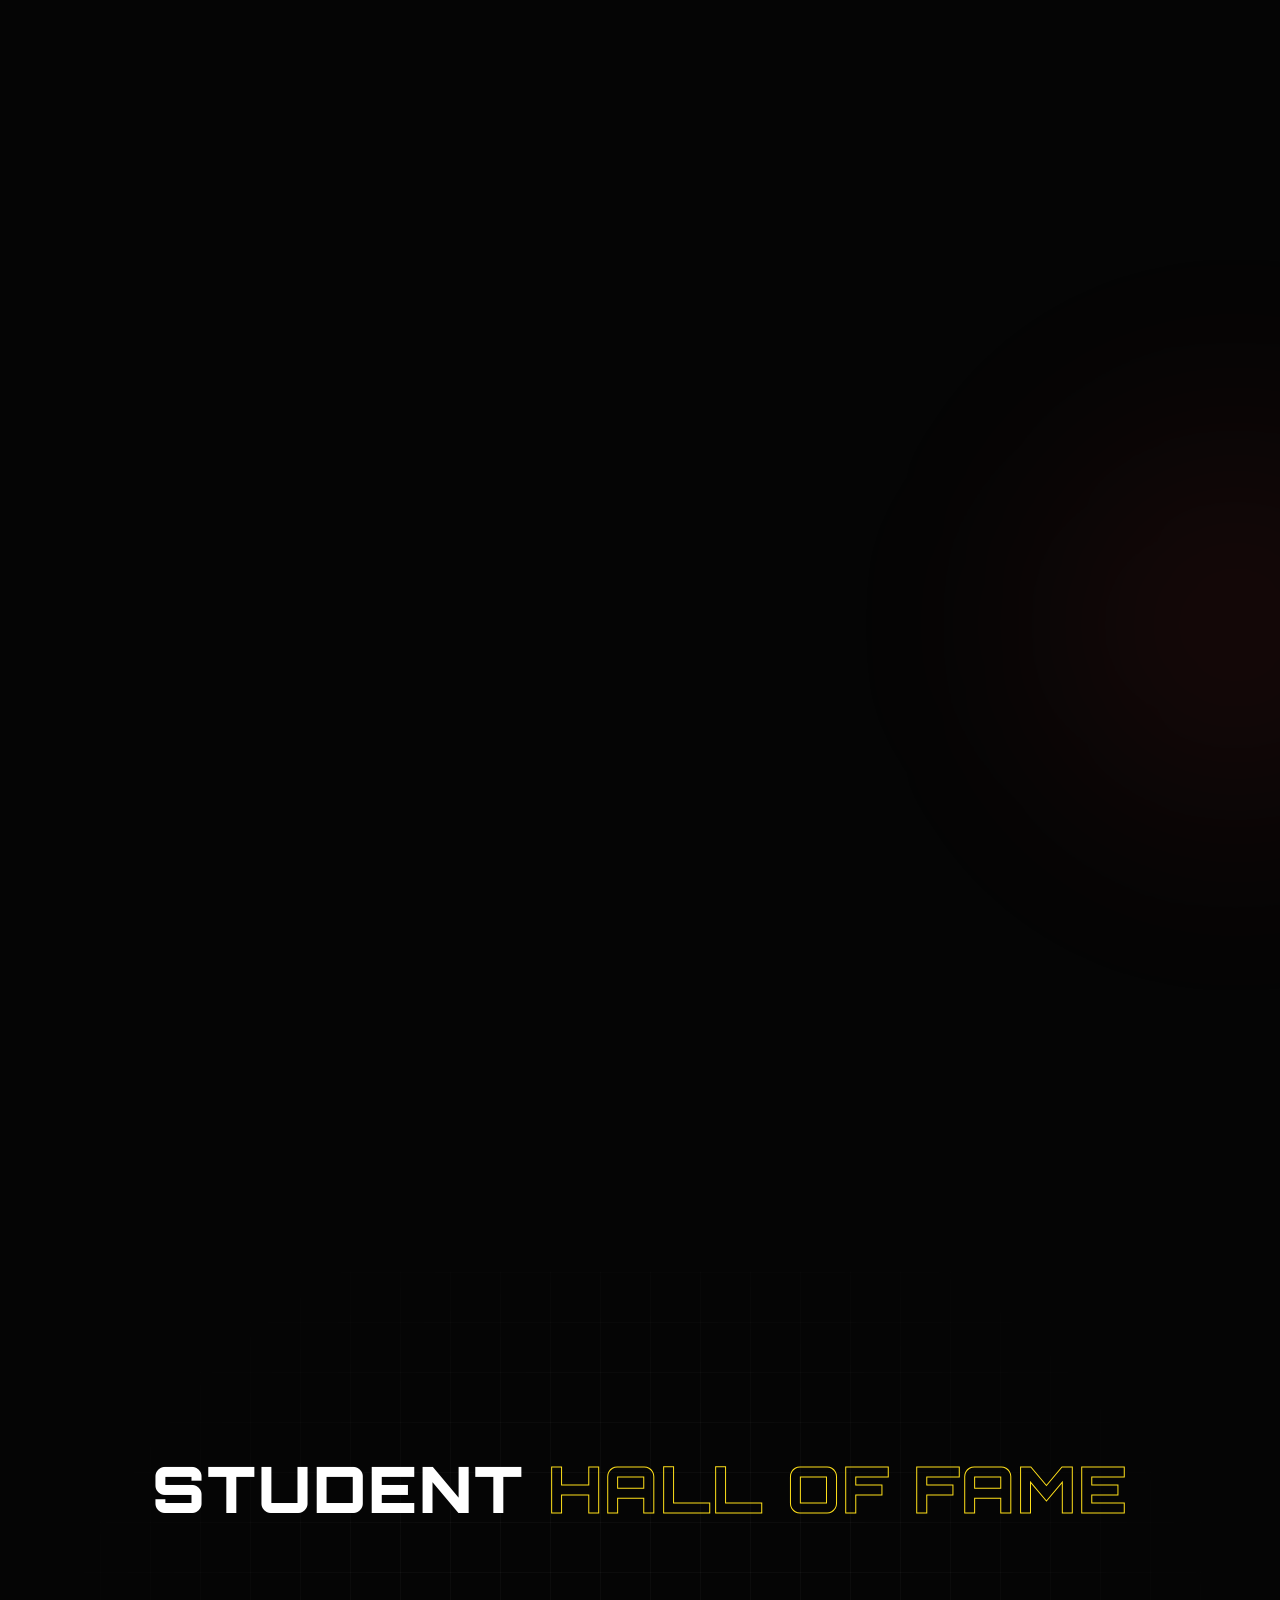
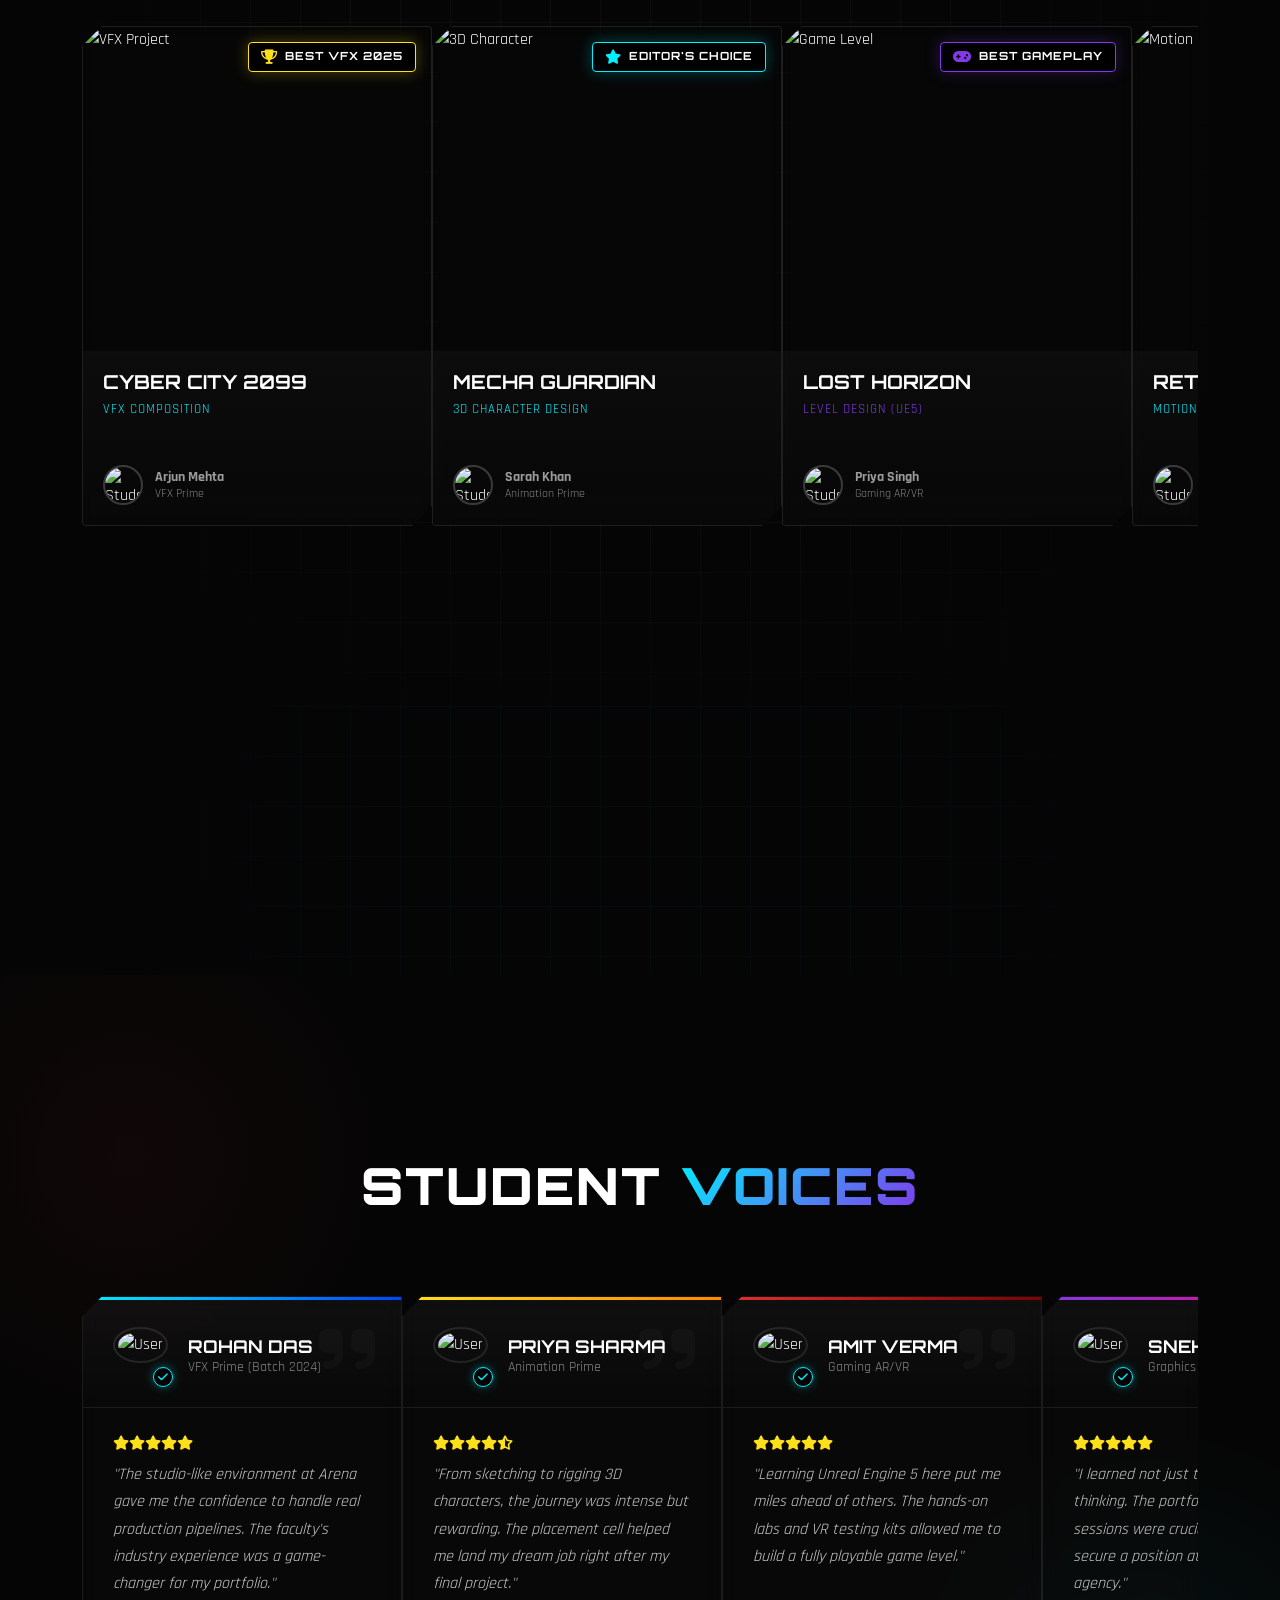
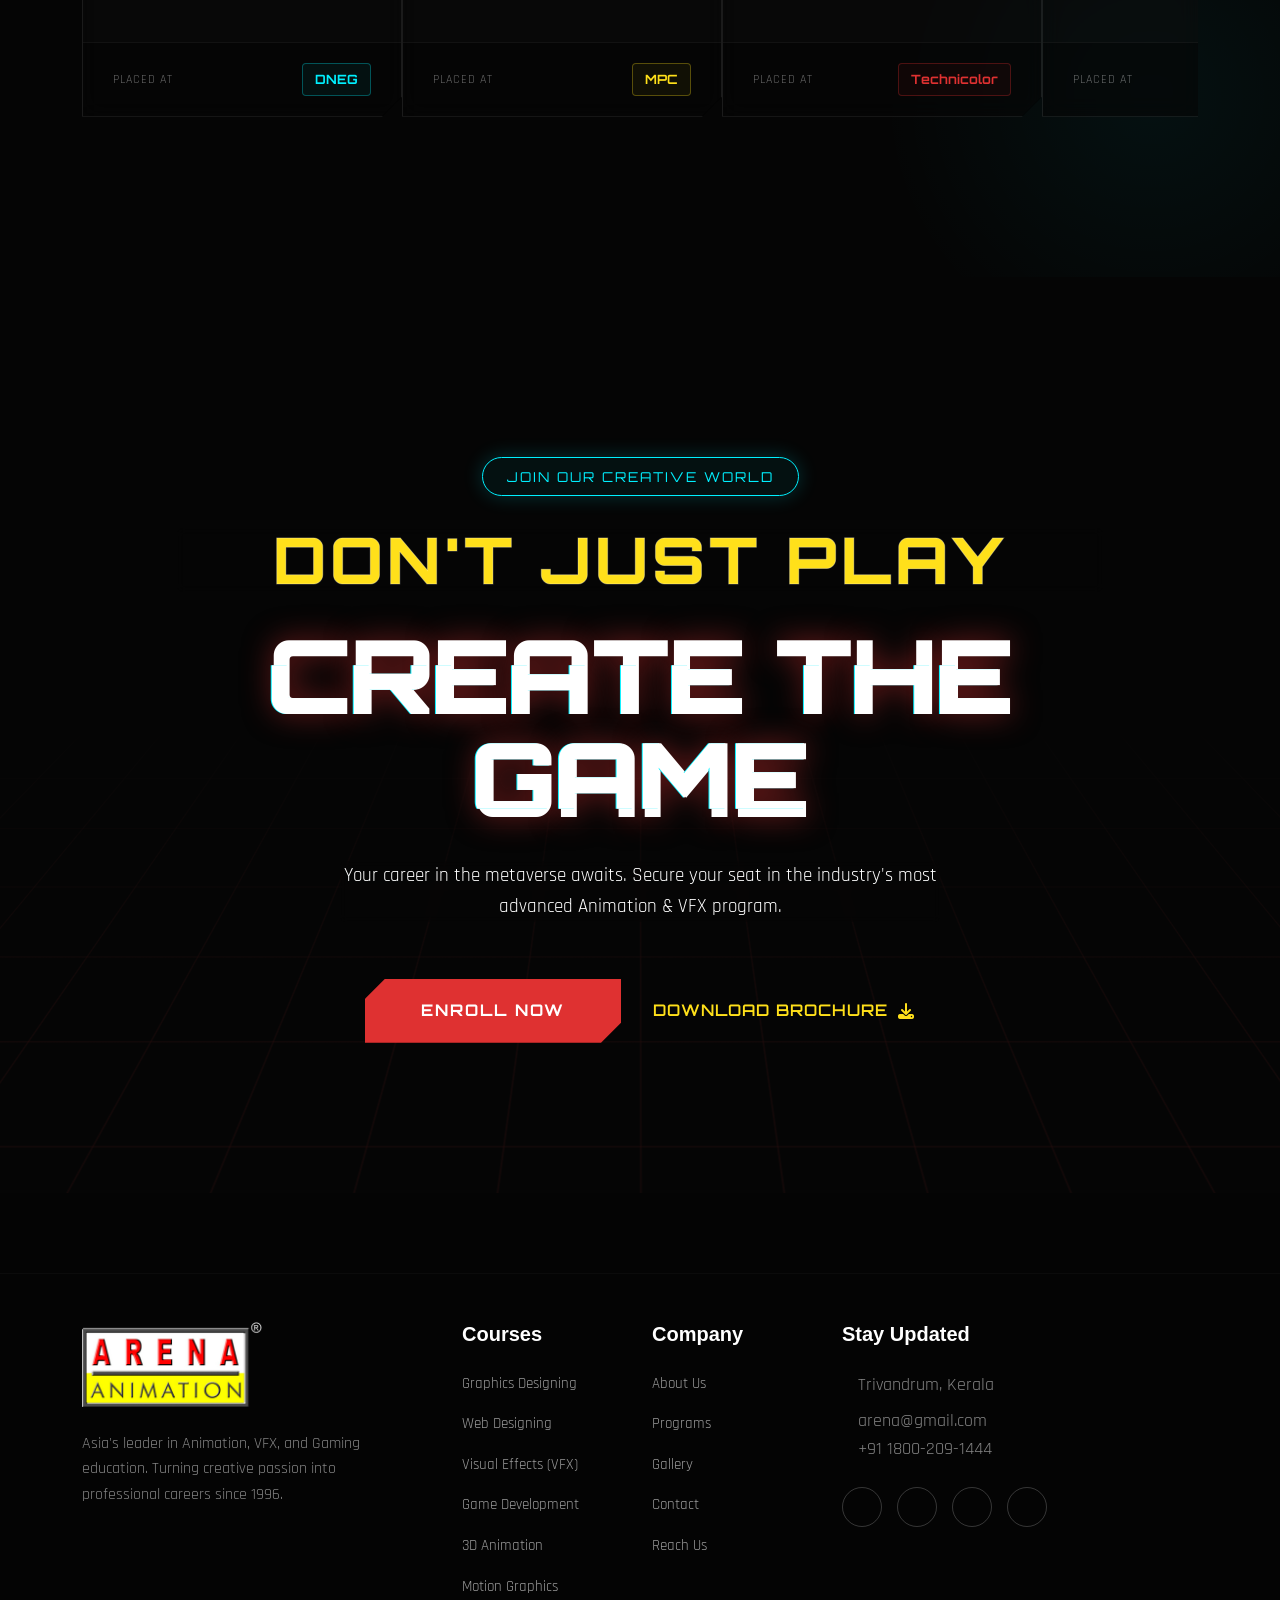
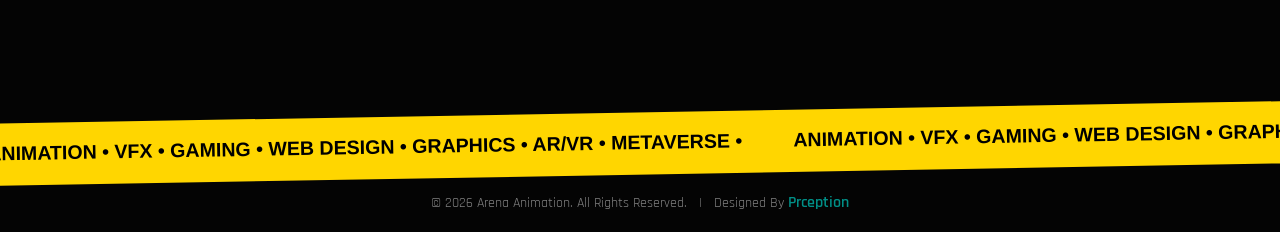
==== commit ccc5bcba: "course pages" ====
--- a/index.html
+++ b/index.html
@@ -259,6 +259,58 @@
             <div class="swiper course-swiper">
                 <div class="swiper-wrapper">
 
+
+                    <div class="swiper-slide">
+                        <div class="course-card">
+                            <img src="https://images.unsplash.com/photo-1615715757401-f30e7b27b912?q=80&w=1000&auto=format&fit=crop"
+                                alt="Gaming">
+                            <!-- <div class="card-pill">
+                                <img src="https://randomuser.me/api/portraits/women/65.jpg" alt="Mentor">
+                                <div class="pill-text"><span>Mentor</span><strong>Elena K.</strong></div>
+                            </div> -->
+                            <div class="card-glass-bar">
+                                <div class="glass-info"><span class="label">6 Months</span><span class="value">Graphics
+                                        Designing</span></div>
+                                <a href="courses/graphics-designing.html" class="glass-btn">MORE <i
+                                        class="ri-arrow-right-s-line"></i></a>
+                            </div>
+                        </div>
+                    </div>
+
+                    <div class="swiper-slide">
+                        <div class="course-card">
+                            <img src="https://images.unsplash.com/photo-1634152962476-4b8a00e1915c?q=80&w=1000&auto=format&fit=crop"
+                                alt="Character">
+                            <!-- <div class="card-pill">
+                                <img src="https://randomuser.me/api/portraits/men/11.jpg" alt="Mentor">
+                                <div class="pill-text"><span>Mentor</span><strong>John Doe</strong></div>
+                            </div> -->
+                            <div class="card-glass-bar">
+                                <div class="glass-info"><span class="label">6 Months</span><span class="value">3D
+                                        Animation</span></div>
+                                <a href="courses/3d-animation.html" class="glass-btn">MORE <i
+                                        class="ri-arrow-right-s-line"></i></a>
+                            </div>
+                        </div>
+                    </div>
+
+                    <div class="swiper-slide">
+                        <div class="course-card">
+                            <img src="https://images.unsplash.com/photo-1563089145-599997674d42?q=80&w=1000&auto=format&fit=crop"
+                                alt="UI">
+                            <!-- <div class="card-pill">
+                                <img src="https://randomuser.me/api/portraits/women/12.jpg" alt="Mentor">
+                                <div class="pill-text"><span>Mentor</span><strong>Lisa M.</strong></div>
+                            </div> -->
+                            <div class="card-glass-bar">
+                                <div class="glass-info"><span class="label">6 Months</span><span class="value">2D
+                                        Animation</span>
+                                </div>
+                                <a href="courses/2d-animation.html" class="glass-btn">MORE <i
+                                        class="ri-arrow-right-s-line"></i></a>
+                            </div>
+                        </div>
+                    </div>
                     <div class="swiper-slide">
                         <div class="course-card">
                             <img src="https://images.unsplash.com/photo-1618005182384-a83a8bd57fbe?q=80&w=1000&auto=format&fit=crop"
@@ -268,9 +320,10 @@
                                 <div class="pill-text"><span>Mentor</span><strong>Alex Rivera</strong></div>
                             </div> -->
                             <div class="card-glass-bar">
-                                <div class="glass-info"><span class="label">Duration</span><span class="value">12
-                                        Months</span></div>
-                                <button class="glass-btn">MORE <i class="ri-arrow-right-s-line"></i></button>
+                                <div class="glass-info"><span class="label">6 Months</span><span class="value">Visual
+                                        Effects (VFX)</span></div>
+                                <a href="courses/vfx.html" class="glass-btn">MORE <i
+                                        class="ri-arrow-right-s-line"></i></a>
                             </div>
                         </div>
                     </div>
@@ -284,9 +337,10 @@
                                 <div class="pill-text"><span>Mentor</span><strong>Sarah Chen</strong></div>
                             </div> -->
                             <div class="card-glass-bar">
-                                <div class="glass-info"><span class="label">VFX Pro</span><span class="value">18
-                                        Months</span></div>
-                                <button class="glass-btn">MORE <i class="ri-arrow-right-s-line"></i></button>
+                                <div class="glass-info"><span class="label">18 Months</span><span class="value">Game
+                                        Development</span></div>
+                                <a href="courses/game-development.html" class="glass-btn">MORE <i
+                                        class="ri-arrow-right-s-line"></i></a>
                             </div>
                         </div>
                     </div>
@@ -300,10 +354,11 @@
                                 <div class="pill-text"><span>Mentor</span><strong>Davide B.</strong></div>
                             </div> -->
                             <div class="card-glass-bar">
-                                <div class="glass-info"><span class="label">Motion</span><span class="value">6
-                                        Months</span>
-                                </div>
-                                <button class="glass-btn">MORE <i class="ri-arrow-right-s-line"></i></button>
+                                <div class="glass-info"><span class="label">6 Months</span><span class="value">Motion
+                                        Graphics</span>
+                                </div>
+                                <a href="courses/motion-graphics.html" class="glass-btn">MORE <i
+                                        class="ri-arrow-right-s-line"></i></a>
                             </div>
                         </div>
                     </div>
@@ -317,9 +372,10 @@
                                 <div class="pill-text"><span>Mentor</span><strong>Elena K.</strong></div>
                             </div> -->
                             <div class="card-glass-bar">
-                                <div class="glass-info"><span class="label">Gaming</span><span class="value">24
-                                        Months</span></div>
-                                <button class="glass-btn">MORE <i class="ri-arrow-right-s-line"></i></button>
+                                <div class="glass-info"><span class="label">24 Months</span><span class="value">Web
+                                        Designing</span></div>
+                                <a href="courses/web-designing.html" class="glass-btn">MORE <i
+                                        class="ri-arrow-right-s-line"></i></a>
                             </div>
                         </div>
                     </div>
@@ -333,9 +389,10 @@
                                 <div class="pill-text"><span>Mentor</span><strong>John Doe</strong></div>
                             </div> -->
                             <div class="card-glass-bar">
-                                <div class="glass-info"><span class="label">Rigging</span><span class="value">8
-                                        Months</span></div>
-                                <button class="glass-btn">MORE <i class="ri-arrow-right-s-line"></i></button>
+                                <div class="glass-info"><span class="label">8 Months</span><span class="value">Short
+                                        Term Course</span></div>
+                                <a href="courses/short-term.html" class="glass-btn">MORE <i
+                                        class="ri-arrow-right-s-line"></i></a>
                             </div>
                         </div>
                     </div>
@@ -349,107 +406,11 @@
                                 <div class="pill-text"><span>Mentor</span><strong>Lisa M.</strong></div>
                             </div> -->
                             <div class="card-glass-bar">
-                                <div class="glass-info"><span class="label">UI/UX</span><span class="value">10
-                                        Months</span>
-                                </div>
-                                <button class="glass-btn">MORE <i class="ri-arrow-right-s-line"></i></button>
-                            </div>
-                        </div>
-                    </div>
-                    <div class="swiper-slide">
-                        <div class="course-card">
-                            <img src="https://images.unsplash.com/photo-1618005182384-a83a8bd57fbe?q=80&w=1000&auto=format&fit=crop"
-                                alt="3D Art">
-                            <!-- <div class="card-pill">
-                                <img src="https://randomuser.me/api/portraits/men/32.jpg" alt="Mentor">
-                                <div class="pill-text"><span>Mentor</span><strong>Alex Rivera</strong></div>
-                            </div> -->
-                            <div class="card-glass-bar">
-                                <div class="glass-info"><span class="label">Duration</span><span class="value">12
-                                        Months</span></div>
-                                <button class="glass-btn">MORE <i class="ri-arrow-right-s-line"></i></button>
-                            </div>
-                        </div>
-                    </div>
-
-                    <div class="swiper-slide">
-                        <div class="course-card">
-                            <img src="https://images.unsplash.com/photo-1633511090164-b43840ea1607?q=80&w=1000&auto=format&fit=crop"
-                                alt="Cyberpunk">
-                            <!-- <div class="card-pill">
-                                <img src="https://randomuser.me/api/portraits/women/44.jpg" alt="Mentor">
-                                <div class="pill-text"><span>Mentor</span><strong>Sarah Chen</strong></div>
-                            </div> -->
-                            <div class="card-glass-bar">
-                                <div class="glass-info"><span class="label">VFX Pro</span><span class="value">18
-                                        Months</span></div>
-                                <button class="glass-btn">MORE <i class="ri-arrow-right-s-line"></i></button>
-                            </div>
-                        </div>
-                    </div>
-
-                    <div class="swiper-slide">
-                        <div class="course-card">
-                            <img src="https://images.unsplash.com/photo-1620641788421-7a1c342ea42e?q=80&w=1000&auto=format&fit=crop"
-                                alt="Abstract">
-                            <!-- <div class="card-pill">
-                                <img src="https://randomuser.me/api/portraits/men/86.jpg" alt="Mentor">
-                                <div class="pill-text"><span>Mentor</span><strong>Davide B.</strong></div>
-                            </div> -->
-                            <div class="card-glass-bar">
-                                <div class="glass-info"><span class="label">Motion</span><span class="value">6
-                                        Months</span>
-                                </div>
-                                <button class="glass-btn">MORE <i class="ri-arrow-right-s-line"></i></button>
-                            </div>
-                        </div>
-                    </div>
-
-                    <div class="swiper-slide">
-                        <div class="course-card">
-                            <img src="https://images.unsplash.com/photo-1615715757401-f30e7b27b912?q=80&w=1000&auto=format&fit=crop"
-                                alt="Gaming">
-                            <!-- <div class="card-pill">
-                                <img src="https://randomuser.me/api/portraits/women/65.jpg" alt="Mentor">
-                                <div class="pill-text"><span>Mentor</span><strong>Elena K.</strong></div>
-                            </div> -->
-                            <div class="card-glass-bar">
-                                <div class="glass-info"><span class="label">Gaming</span><span class="value">24
-                                        Months</span></div>
-                                <button class="glass-btn">MORE <i class="ri-arrow-right-s-line"></i></button>
-                            </div>
-                        </div>
-                    </div>
-
-                    <div class="swiper-slide">
-                        <div class="course-card">
-                            <img src="https://images.unsplash.com/photo-1634152962476-4b8a00e1915c?q=80&w=1000&auto=format&fit=crop"
-                                alt="Character">
-                            <!-- <div class="card-pill">
-                                <img src="https://randomuser.me/api/portraits/men/11.jpg" alt="Mentor">
-                                <div class="pill-text"><span>Mentor</span><strong>John Doe</strong></div>
-                            </div> -->
-                            <div class="card-glass-bar">
-                                <div class="glass-info"><span class="label">Rigging</span><span class="value">8
-                                        Months</span></div>
-                                <button class="glass-btn">MORE <i class="ri-arrow-right-s-line"></i></button>
-                            </div>
-                        </div>
-                    </div>
-
-                    <div class="swiper-slide">
-                        <div class="course-card">
-                            <img src="https://images.unsplash.com/photo-1563089145-599997674d42?q=80&w=1000&auto=format&fit=crop"
-                                alt="UI">
-                            <!-- <div class="card-pill">
-                                <img src="https://randomuser.me/api/portraits/women/12.jpg" alt="Mentor">
-                                <div class="pill-text"><span>Mentor</span><strong>Lisa M.</strong></div>
-                            </div> -->
-                            <div class="card-glass-bar">
-                                <div class="glass-info"><span class="label">UI/UX</span><span class="value">10
-                                        Months</span>
-                                </div>
-                                <button class="glass-btn">MORE <i class="ri-arrow-right-s-line"></i></button>
+                                <div class="glass-info"><span class="label">10 Months</span><span
+                                        class="value">Broadcasting</span>
+                                </div>
+                                <a href="courses/broadcasting.html" class="glass-btn">MORE <i
+                                        class="ri-arrow-right-s-line"></i></a>
                             </div>
                         </div>
                     </div>
--- a/assets/css/style.css
+++ b/assets/css/style.css
@@ -1714,6 +1714,10 @@
     background: linear-gradient(to bottom, #DF3131, #00f0ff);
 }
 
+.contact-info {
+    font-size: 1.1rem;
+}
+
 .panel-header h3 {
     font-family: 'Orbitron', sans-serif;
     font-size: 1.2rem;
@@ -2368,8 +2372,8 @@
     right: 15px;
     height: 70px;
     background: rgba(30, 30, 30, 0.6);
-    backdrop-filter: blur(15px);
-    -webkit-backdrop-filter: blur(15px);
+    backdrop-filter: blur(5px);
+    -webkit-backdrop-filter: blur(5px);
     border-top: 1px solid rgba(255, 255, 255, 0.3);
     border-left: 1px solid rgba(255, 255, 255, 0.3);
     border-radius: 16px;
@@ -2426,6 +2430,7 @@
     align-items: center;
     gap: 5px;
     transition: color 0.3s;
+    text-decoration: none;
 }
 
 .glass-btn:hover {
@@ -5787,9 +5792,15 @@
 }
 
 
-.footer-bottom {
+.footer-bottom-span {
     color: #018f87;
     font-weight: 600;
+    font-size: 1rem;
+}
+
+.footer-bottom-span:hover {
+    transition: 0.3s;
+    color: #00f0ff;
 }
 
 /* ============================================
@@ -5861,4 +5872,608 @@
         height: 45px;
         font-size: 1rem;
     }
+}
+
+/* Course Page Specific Styles */
+.course-hero {
+    position: relative;
+    min-height: 70vh;
+    display: flex;
+    align-items: center;
+    padding-top: 120px;
+    overflow: hidden;
+    background: linear-gradient(135deg, rgba(5, 5, 5, 1) 0%, rgba(20, 10, 10, 1) 50%, rgba(5, 5, 5, 1) 100%);
+}
+
+.course-hero::before {
+    content: '';
+    position: absolute;
+    top: 0;
+    left: 0;
+    width: 100%;
+    height: 100%;
+    background:
+        radial-gradient(circle at 20% 80%, rgba(223, 49, 49, 0.15) 0%, transparent 40%),
+        radial-gradient(circle at 80% 20%, rgba(255, 224, 26, 0.1) 0%, transparent 40%);
+    z-index: 1;
+}
+
+.course-hero .grid-overlay {
+    position: absolute;
+    top: 0;
+    left: 0;
+    width: 100%;
+    height: 100%;
+    background:
+        linear-gradient(90deg, rgba(223, 49, 49, 0.03) 1px, transparent 1px),
+        linear-gradient(rgba(223, 49, 49, 0.03) 1px, transparent 1px);
+    background-size: 60px 60px;
+    z-index: 1;
+    animation: gridMove 30s linear infinite;
+}
+
+.course-hero-content {
+    position: relative;
+    z-index: 10;
+}
+
+.course-badge {
+    display: inline-flex;
+    align-items: center;
+    gap: 0.75rem;
+    background: rgba(223, 49, 49, 0.1);
+    border: 1px solid var(--arena-red);
+    padding: 0.75rem 1.5rem;
+    font-family: var(--font-display);
+    font-weight: 600;
+    font-size: 0.85rem;
+    text-transform: uppercase;
+    letter-spacing: 2px;
+    clip-path: polygon(10px 0, 100% 0, calc(100% - 10px) 100%, 0 100%);
+    margin-bottom: 1.5rem;
+    backdrop-filter: blur(5px);
+}
+
+.course-badge .dot {
+    width: 8px;
+    height: 8px;
+    background: var(--arena-red);
+    border-radius: 50%;
+    animation: pulse 2s ease-in-out infinite;
+    box-shadow: 0 0 10px var(--arena-red);
+}
+
+.course-title {
+    font-family: var(--font-display);
+    font-size: clamp(2.5rem, 5vw, 4.5rem);
+    font-weight: 900;
+    text-transform: uppercase;
+    letter-spacing: 3px;
+    margin-bottom: 1.5rem;
+    line-height: 1.1;
+}
+
+.course-title .glitch-effect {
+    position: relative;
+    display: inline-block;
+    animation: textGlow 3s ease-in-out infinite;
+}
+
+.course-subtitle {
+    font-family: var(--font-body);
+    font-size: 1.25rem;
+    color: rgba(255, 255, 255, 0.7);
+    max-width: 600px;
+    line-height: 1.8;
+}
+
+.hero-floating-shapes {
+    position: absolute;
+    right: 0;
+    top: 50%;
+    transform: translateY(-50%);
+    width: 40%;
+    height: 80%;
+    z-index: 2;
+    pointer-events: none;
+}
+
+.floating-shape {
+    position: absolute;
+    border: 2px solid;
+    opacity: 0.3;
+    animation: floatShape 8s ease-in-out infinite;
+}
+
+.floating-shape.shape-1 {
+    width: 100px;
+    height: 100px;
+    border-color: var(--arena-red);
+    top: 20%;
+    right: 20%;
+    transform: rotate(45deg);
+    animation-delay: 0s;
+}
+
+.floating-shape.shape-2 {
+    width: 60px;
+    height: 60px;
+    border-color: var(--arena-yellow);
+    top: 50%;
+    right: 40%;
+    border-radius: 50%;
+    animation-delay: 2s;
+}
+
+.floating-shape.shape-3 {
+    width: 80px;
+    height: 80px;
+    border-color: var(--neon-purple);
+    top: 70%;
+    right: 15%;
+    animation-delay: 4s;
+}
+
+@keyframes floatShape {
+
+    0%,
+    100% {
+        transform: translateY(0) rotate(0deg);
+        opacity: 0.3;
+    }
+
+    50% {
+        transform: translateY(-20px) rotate(10deg);
+        opacity: 0.6;
+    }
+}
+
+/* Content Section */
+.course-content-section {
+    padding: 6rem 0;
+    position: relative;
+    z-index: 10;
+    background: var(--dark-bg);
+}
+
+.course-content-section::before {
+    content: '';
+    position: absolute;
+    top: 0;
+    left: 0;
+    width: 100%;
+    height: 100%;
+    background: radial-gradient(circle at 50% 0%, rgba(223, 49, 49, 0.05) 0%, transparent 50%);
+    pointer-events: none;
+}
+
+.content-card {
+    background: rgba(17, 17, 17, 0.8);
+    border: 1px solid rgba(255, 255, 255, 0.1);
+    border-radius: 20px;
+    padding: 3rem;
+    position: relative;
+    overflow: hidden;
+    backdrop-filter: blur(10px);
+    transition: all 0.4s ease;
+}
+
+.content-card::before {
+    content: '';
+    position: absolute;
+    top: 0;
+    left: 0;
+    width: 100%;
+    height: 3px;
+    background: linear-gradient(90deg, var(--arena-red), var(--arena-yellow), var(--neon-purple));
+}
+
+.content-card:hover {
+    border-color: rgba(223, 49, 49, 0.3);
+    transform: translateY(-5px);
+    box-shadow: 0 20px 60px rgba(223, 49, 49, 0.1);
+}
+
+.section-label {
+    font-family: var(--font-display);
+    font-size: 0.85rem;
+    color: var(--arena-red);
+    text-transform: uppercase;
+    letter-spacing: 3px;
+    margin-bottom: 1rem;
+    display: flex;
+    align-items: center;
+    gap: 0.5rem;
+}
+
+.section-label::before {
+    content: '';
+    width: 30px;
+    height: 2px;
+    background: var(--arena-red);
+}
+
+.content-title {
+    font-family: var(--font-display);
+    font-size: 2rem;
+    font-weight: 700;
+    margin-bottom: 1.5rem;
+}
+
+.content-text {
+    font-family: var(--font-body);
+    font-size: 1.1rem;
+    color: rgba(255, 255, 255, 0.75);
+    line-height: 1.9;
+    margin-bottom: 1.5rem;
+}
+
+.content-text:last-child {
+    margin-bottom: 0;
+}
+
+/* Image Wrapper Styles */
+.content-image-wrapper {
+    position: relative;
+    border-radius: 20px;
+    overflow: hidden;
+}
+
+.content-main-image {
+    width: 100%;
+    height: 400px;
+    object-fit: cover;
+    border-radius: 20px;
+    display: block;
+    transition: transform 0.6s ease;
+}
+
+.content-image-wrapper:hover .content-main-image {
+    transform: scale(1.05);
+}
+
+.image-accent-border {
+    position: absolute;
+    top: 20px;
+    left: 20px;
+    right: -20px;
+    bottom: -20px;
+    border: 2px solid var(--arena-red);
+    border-radius: 20px;
+    z-index: -1;
+    opacity: 0.5;
+}
+
+.content-image-wrapper.secondary .image-accent-border {
+    top: -20px;
+    left: -20px;
+    right: 20px;
+    bottom: 20px;
+    border-color: var(--arena-yellow);
+}
+
+.image-glow {
+    position: absolute;
+    top: 50%;
+    left: 50%;
+    transform: translate(-50%, -50%);
+    width: 80%;
+    height: 80%;
+    background: radial-gradient(circle, rgba(223, 49, 49, 0.3) 0%, transparent 70%);
+    z-index: -1;
+    filter: blur(40px);
+}
+
+.image-glow.secondary {
+    background: radial-gradient(circle, rgba(255, 224, 26, 0.3) 0%, transparent 70%);
+}
+
+/* Feature Highlight Cards */
+.feature-highlight-card {
+    background: rgba(17, 17, 17, 0.8);
+    border: 1px solid rgba(255, 255, 255, 0.1);
+    border-radius: 16px;
+    padding: 2rem;
+    text-align: center;
+    position: relative;
+    overflow: hidden;
+    transition: all 0.4s ease;
+}
+
+.feature-highlight-card::before {
+    content: '';
+    position: absolute;
+    top: 0;
+    left: 0;
+    width: 100%;
+    height: 2px;
+    background: linear-gradient(90deg, transparent, var(--arena-red), transparent);
+    opacity: 0;
+    transition: opacity 0.4s ease;
+}
+
+.feature-highlight-card:hover::before {
+    opacity: 1;
+}
+
+.feature-highlight-card:hover {
+    transform: translateY(-5px);
+    border-color: rgba(223, 49, 49, 0.3);
+    box-shadow: 0 15px 40px rgba(223, 49, 49, 0.1);
+}
+
+.feature-icon-box {
+    width: 70px;
+    height: 70px;
+    margin: 0 auto 1rem;
+    display: flex;
+    align-items: center;
+    justify-content: center;
+    background: linear-gradient(135deg, rgba(223, 49, 49, 0.2) 0%, rgba(223, 49, 49, 0.05) 100%);
+    border-radius: 16px;
+    font-size: 1.8rem;
+    color: var(--arena-red);
+    transition: all 0.4s ease;
+}
+
+.feature-highlight-card:hover .feature-icon-box {
+    transform: scale(1.1);
+    box-shadow: 0 0 30px rgba(223, 49, 49, 0.3);
+}
+
+.feature-highlight-card h4 {
+    font-family: var(--font-display);
+    font-size: 1.3rem;
+    font-weight: 700;
+    margin-bottom: 0.5rem;
+    color: #fff;
+}
+
+.feature-highlight-card p {
+    font-family: var(--font-body);
+    font-size: 0.95rem;
+    color: rgba(255, 255, 255, 0.6);
+    margin: 0;
+}
+
+/* Content Stats */
+.content-stats {
+    display: flex;
+    gap: 2rem;
+    margin-top: 2rem;
+    padding-top: 2rem;
+    border-top: 1px solid rgba(255, 255, 255, 0.1);
+}
+
+.content-stat {
+    display: flex;
+    flex-direction: column;
+}
+
+.content-stat .stat-number {
+    font-family: var(--font-display);
+    font-size: 2.5rem;
+    font-weight: 800;
+    background: linear-gradient(135deg, var(--arena-red), var(--arena-yellow));
+    -webkit-background-clip: text;
+    -webkit-text-fill-color: transparent;
+    background-clip: text;
+    line-height: 1;
+}
+
+.content-stat .stat-label {
+    font-family: var(--font-body);
+    font-size: 0.9rem;
+    color: rgba(255, 255, 255, 0.6);
+    text-transform: uppercase;
+    letter-spacing: 1px;
+    margin-top: 0.5rem;
+}
+
+@media (max-width: 991px) {
+    .content-main-image {
+        height: 300px;
+    }
+
+    .image-accent-border {
+        display: none;
+    }
+
+    .content-stats {
+        flex-wrap: wrap;
+    }
+}
+
+/* Software Section */
+.software-section {
+    padding: 6rem 0;
+    background: linear-gradient(180deg, var(--dark-bg) 0%, rgba(10, 10, 10, 1) 100%);
+    position: relative;
+    z-index: 10;
+}
+
+.software-section-title {
+    font-family: var(--font-display);
+    font-size: clamp(1.8rem, 4vw, 2.5rem);
+    font-weight: 700;
+    text-align: center;
+    margin-bottom: 3rem;
+}
+
+.software-grid {
+    display: grid;
+    grid-template-columns: repeat(auto-fit, minmax(250px, 1fr));
+    gap: 2rem;
+}
+
+.software-card {
+    background: rgba(17, 17, 17, 0.6);
+    border: 1px solid rgba(255, 255, 255, 0.08);
+    border-radius: 16px;
+    padding: 2.5rem 2rem;
+    text-align: center;
+    position: relative;
+    overflow: hidden;
+    transition: all 0.4s cubic-bezier(0.4, 0, 0.2, 1);
+    cursor: pointer;
+}
+
+.software-card::before {
+    content: '';
+    position: absolute;
+    top: 0;
+    left: 0;
+    width: 100%;
+    height: 100%;
+    background: linear-gradient(135deg, transparent 0%, rgba(255, 255, 255, 0.02) 100%);
+    opacity: 0;
+    transition: opacity 0.4s ease;
+}
+
+.software-card:hover::before {
+    opacity: 1;
+}
+
+.software-card:hover {
+    transform: translateY(-10px);
+    border-color: var(--arena-red);
+    box-shadow:
+        0 25px 50px rgba(0, 0, 0, 0.5),
+        0 0 40px rgba(223, 49, 49, 0.15),
+        inset 0 0 30px rgba(223, 49, 49, 0.03);
+}
+
+.software-icon {
+    width: 80px;
+    height: 80px;
+    margin: 0 auto 1.5rem;
+    display: flex;
+    align-items: center;
+    justify-content: center;
+    border-radius: 20px;
+    font-size: 2.5rem;
+    position: relative;
+    transition: all 0.4s ease;
+}
+
+.software-card:nth-child(1) .software-icon {
+    background: linear-gradient(135deg, rgba(255, 154, 0, 0.15) 0%, rgba(255, 154, 0, 0.05) 100%);
+    color: #ff9a00;
+    box-shadow: 0 0 30px rgba(255, 154, 0, 0.2);
+}
+
+.software-card:nth-child(2) .software-icon {
+    background: linear-gradient(135deg, rgba(49, 168, 255, 0.15) 0%, rgba(49, 168, 255, 0.05) 100%);
+    color: #31a8ff;
+    box-shadow: 0 0 30px rgba(49, 168, 255, 0.2);
+}
+
+.software-card:nth-child(3) .software-icon {
+    background: linear-gradient(135deg, rgba(82, 255, 82, 0.15) 0%, rgba(82, 255, 82, 0.05) 100%);
+    color: #52ff52;
+    box-shadow: 0 0 30px rgba(82, 255, 82, 0.2);
+}
+
+.software-card:nth-child(4) .software-icon {
+    background: linear-gradient(135deg, rgba(255, 45, 85, 0.15) 0%, rgba(255, 45, 85, 0.05) 100%);
+    color: #ff2d55;
+    box-shadow: 0 0 30px rgba(255, 45, 85, 0.2);
+}
+
+.software-card:hover .software-icon {
+    transform: scale(1.1);
+}
+
+.software-name {
+    font-family: var(--font-display);
+    font-size: 1.1rem;
+    font-weight: 600;
+    letter-spacing: 1px;
+    text-transform: uppercase;
+}
+
+/* CTA Section */
+.cta-section {
+    padding: 5rem 0;
+    background: linear-gradient(180deg, rgba(10, 10, 10, 1) 0%, var(--dark-bg) 100%);
+    text-align: center;
+    position: relative;
+    z-index: 10;
+}
+
+.cta-content {
+    max-width: 600px;
+    margin: 0 auto;
+}
+
+.cta-title {
+    font-family: var(--font-display);
+    font-size: 2rem;
+    margin-bottom: 1.5rem;
+}
+
+.cta-text {
+    color: rgba(255, 255, 255, 0.7);
+    margin-bottom: 2rem;
+    font-size: 1.1rem;
+}
+
+.btn-cta {
+    display: inline-flex;
+    align-items: center;
+    gap: 0.75rem;
+    background: linear-gradient(135deg, var(--arena-red), var(--neon-purple));
+    border: none;
+    padding: 1rem 2.5rem;
+    color: white;
+    font-family: var(--font-display);
+    font-weight: 700;
+    text-transform: uppercase;
+    letter-spacing: 2px;
+    text-decoration: none;
+    clip-path: polygon(15px 0, 100% 0, calc(100% - 15px) 100%, 0 100%);
+    position: relative;
+    overflow: hidden;
+    transition: all 0.3s ease;
+    box-shadow: 0 0 30px rgba(223, 49, 49, 0.4);
+}
+
+.btn-cta::before {
+    content: '';
+    position: absolute;
+    top: 0;
+    left: -100%;
+    width: 100%;
+    height: 100%;
+    background: linear-gradient(90deg, transparent, rgba(255, 255, 255, 0.3), transparent);
+    transition: left 0.5s ease;
+}
+
+.btn-cta:hover {
+    transform: translateY(-3px);
+    box-shadow: 0 0 50px rgba(223, 49, 49, 0.6);
+    color: white;
+}
+
+.btn-cta:hover::before {
+    left: 100%;
+}
+
+@media (max-width: 768px) {
+    .course-hero {
+        min-height: 60vh;
+        padding-top: 100px;
+    }
+
+    .content-card {
+        padding: 2rem;
+    }
+
+    .hero-floating-shapes {
+        display: none;
+    }
+}
+
+.footer-brand img{
+    height: 85px;
 }
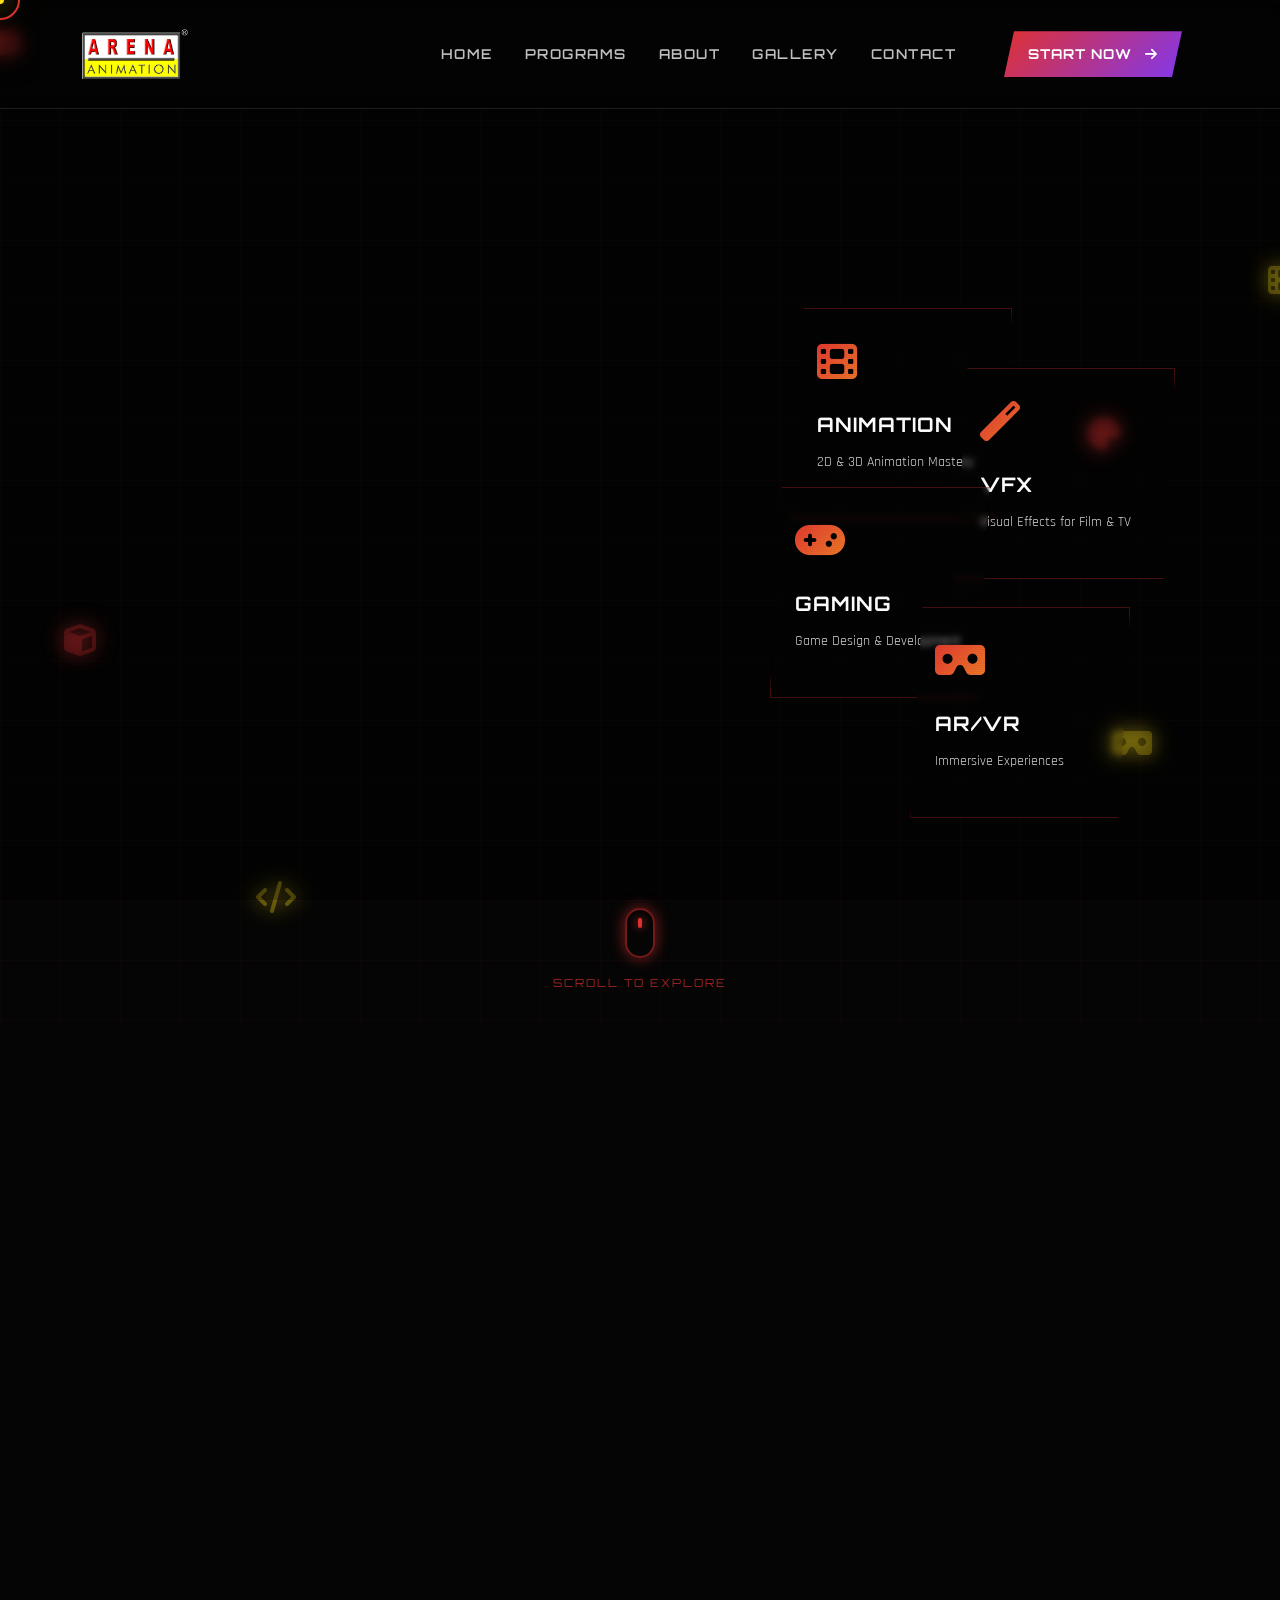
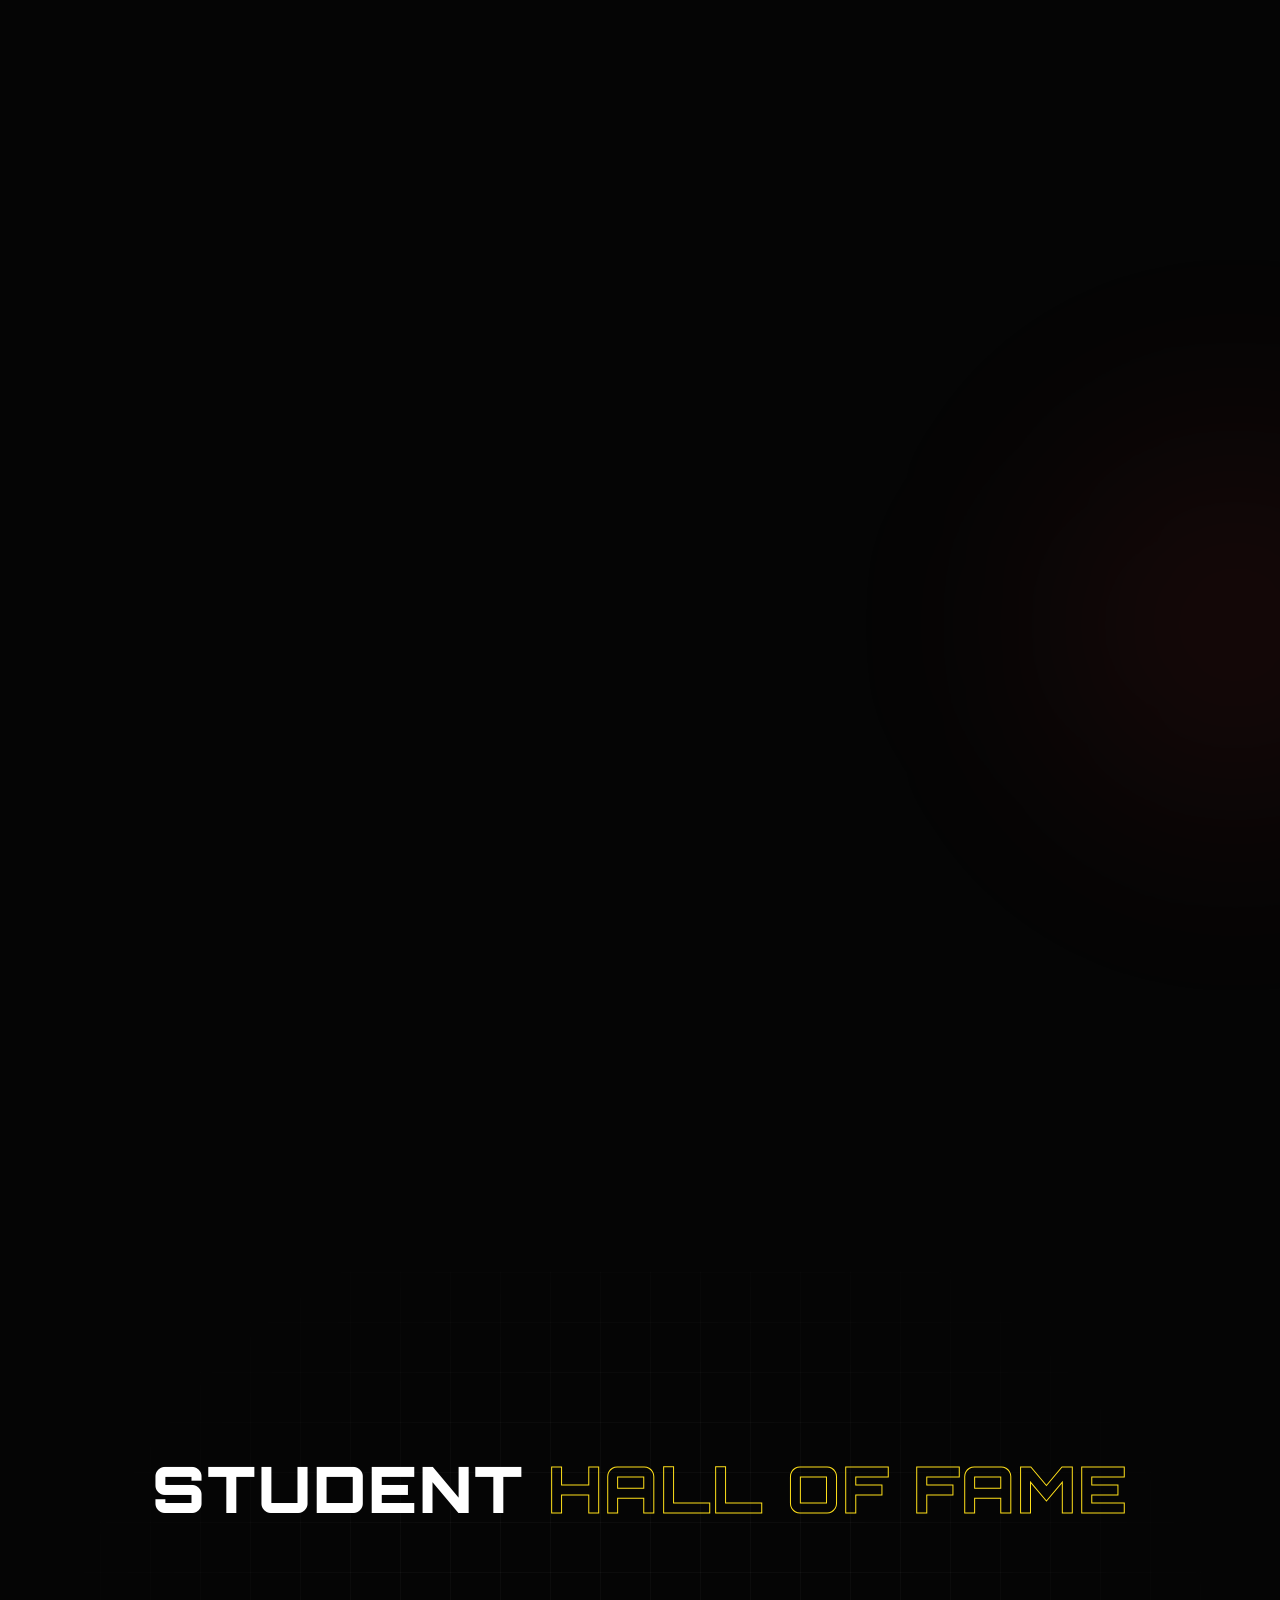
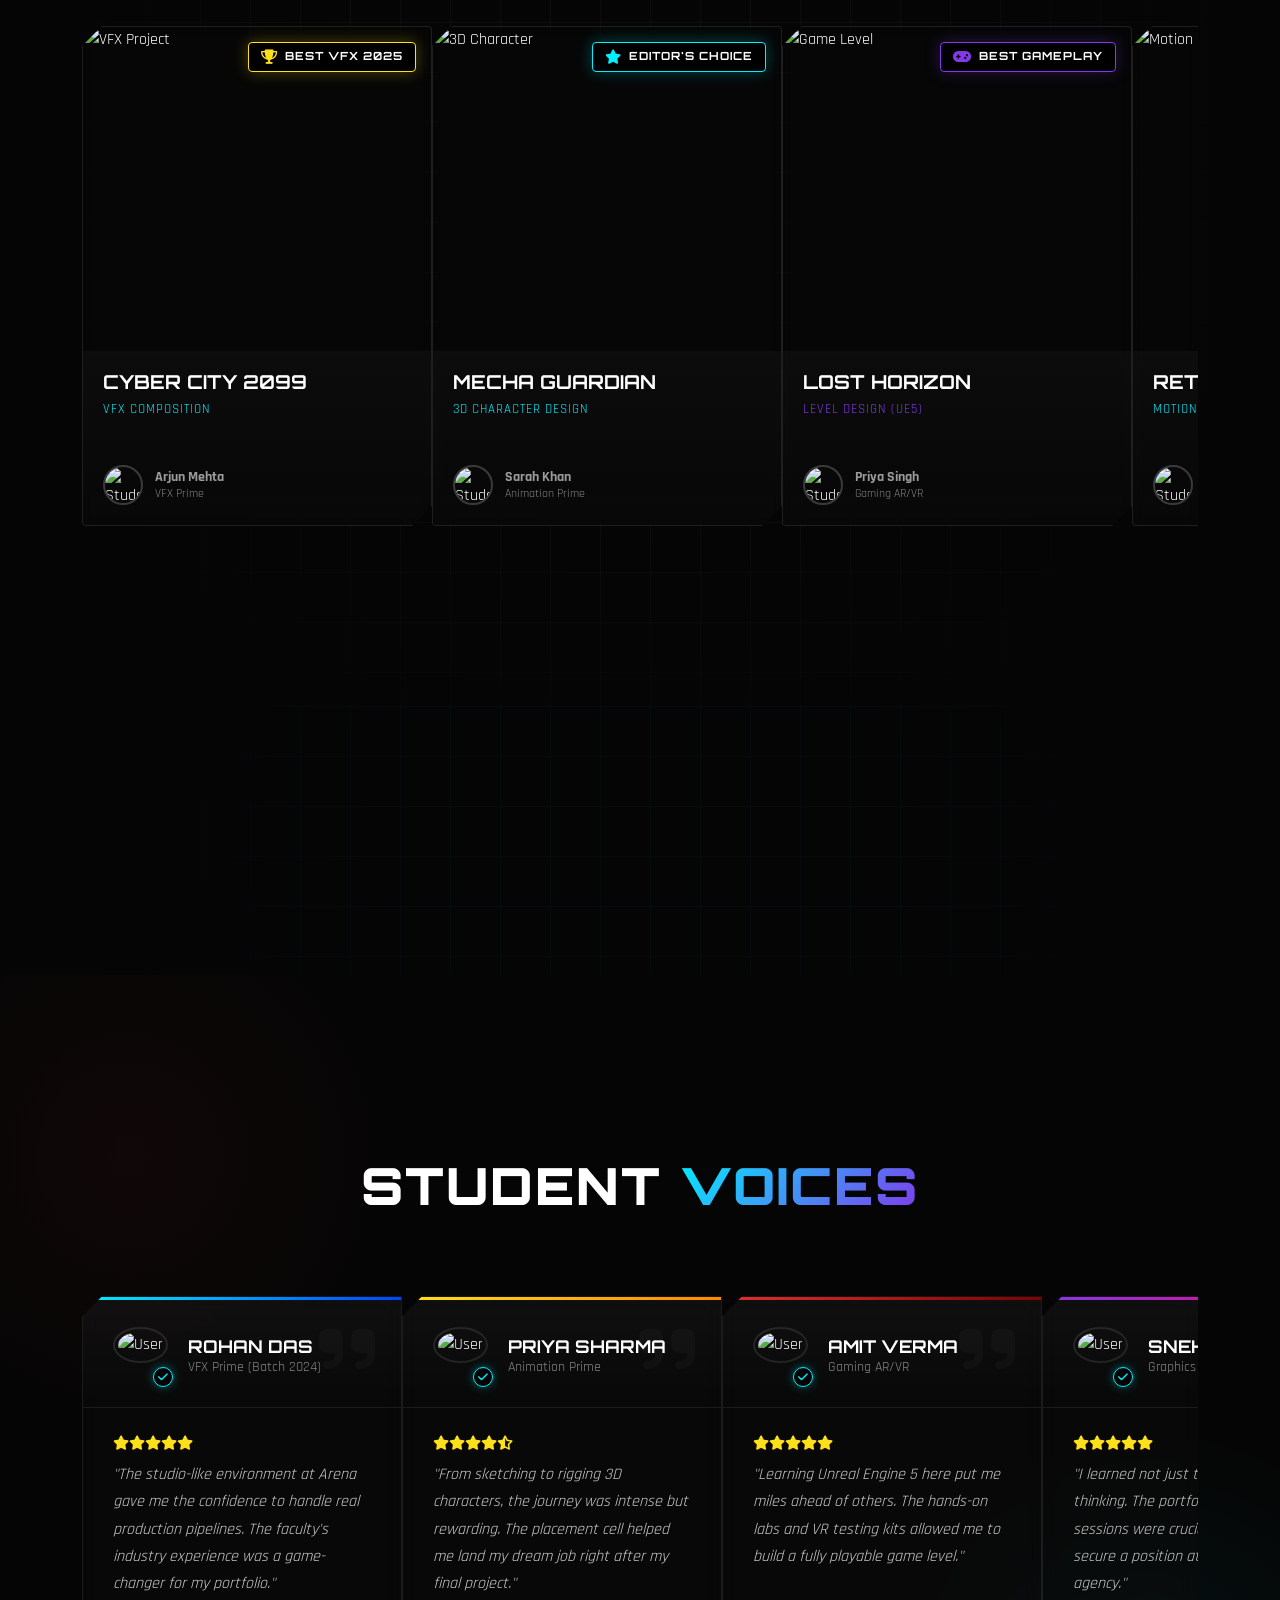
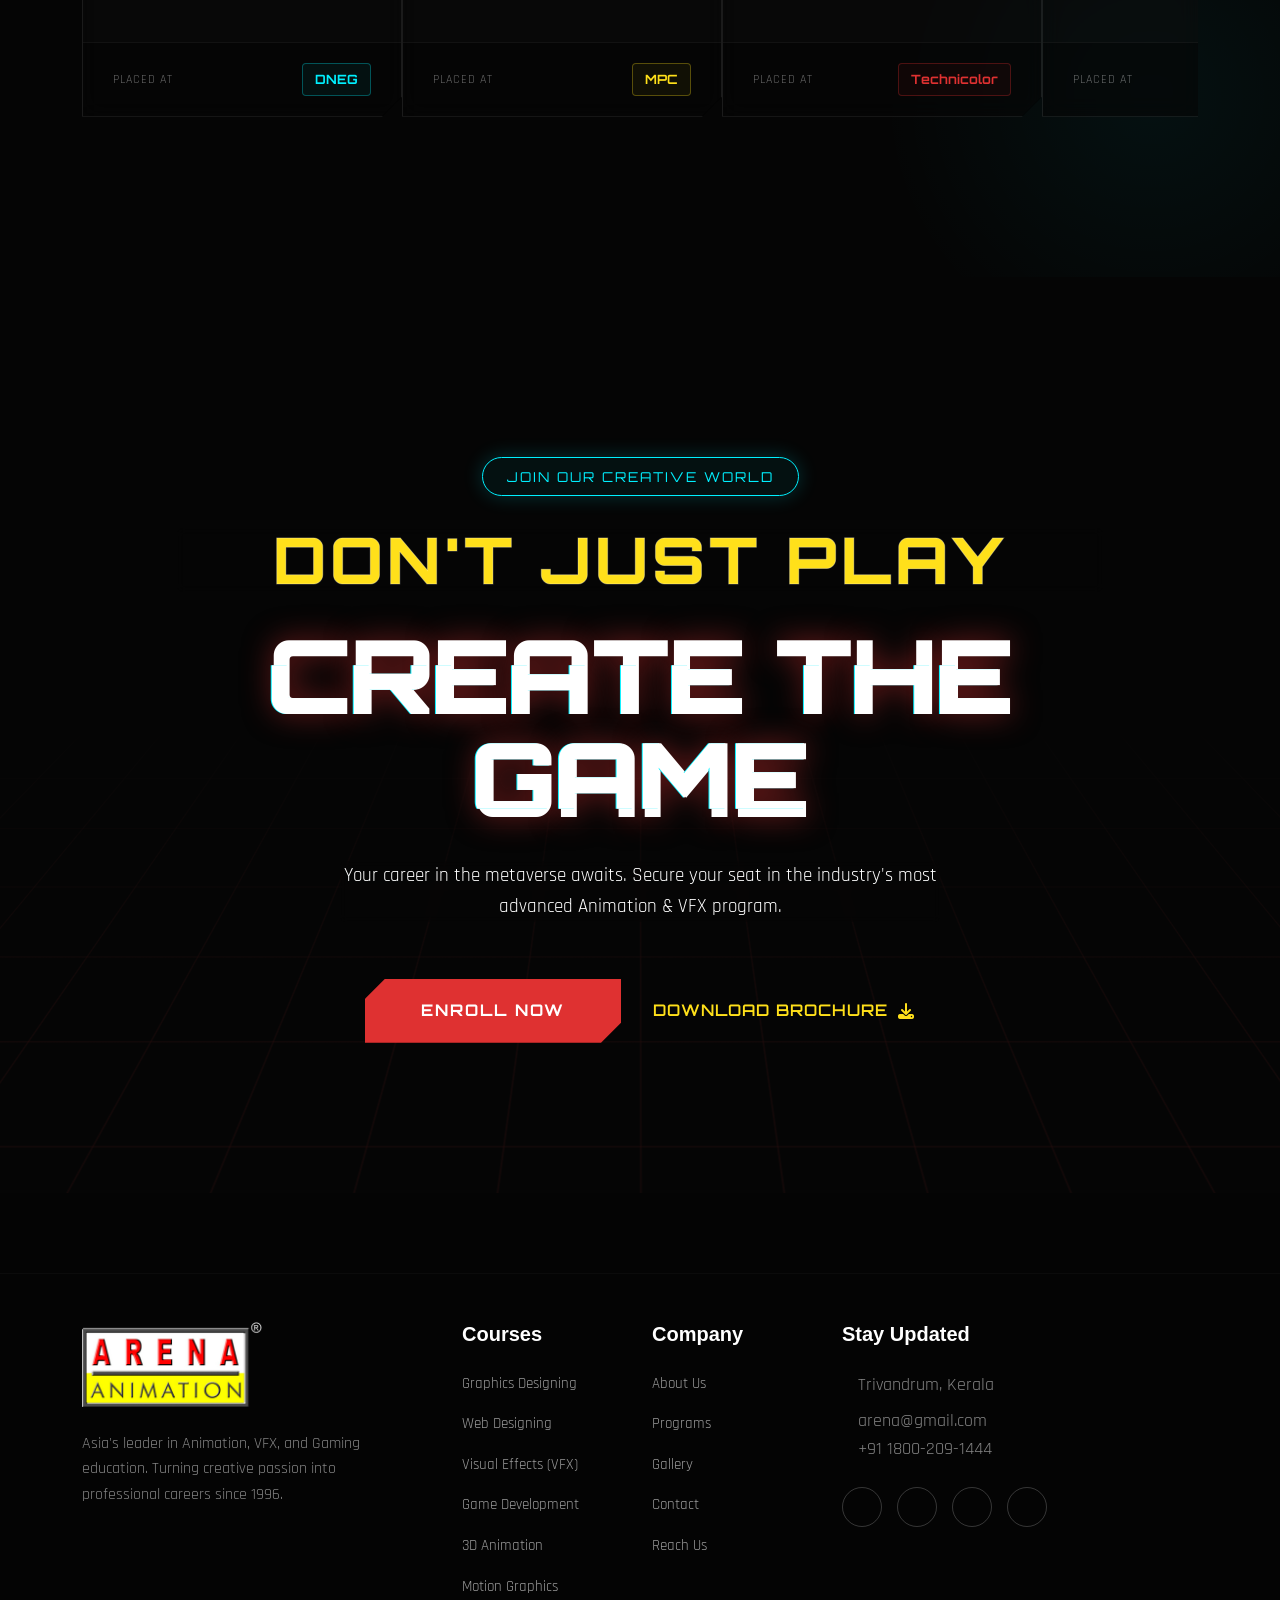
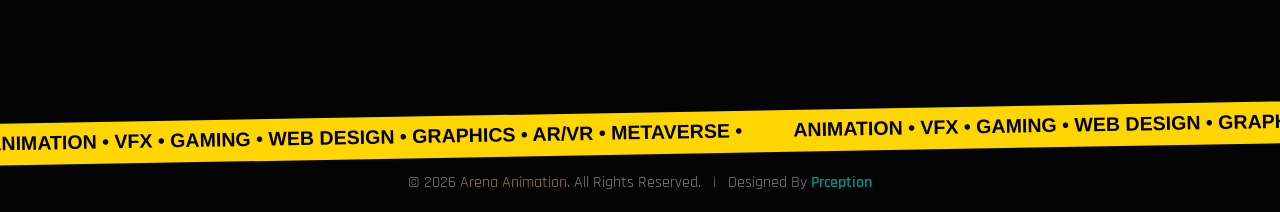
==== commit 9c9839d2: "changes" ====
--- a/index.html
+++ b/index.html
@@ -428,35 +428,37 @@
             <div class="row">
 
                 <div class="col-lg-5 col-md-12 relative-wrapper">
-                    <div class="animate-on-scroll">
-                        <div class="hero-badge-container animate-on-scroll">
-                            <div class="hero-badge">
-                                <span class="badge-dot"></span>
-                                <span>The Arena Advantage</span>
-                            </div>
-                        </div>
-
-                        <h2 class="why-title">
-                            WHY THE <br>
-                            <span class="gradient-text">INDUSTRY</span> <br>
-                            HIRES US
-                        </h2>
-
-                        <p class="why-desc">
-                            We don't just teach software. We cultivate the mindset of a creator.
-                            From day one, you train on studio workflows with the same tech used in
-                            <span class="highlight-text">Marvel</span> & <span class="highlight-text">Disney</span>
-                            productions.
-                        </p>
-
-                        <div class="why-stats">
-                            <div class="mini-stat">
-                                <span class="ms-num">97%</span>
-                                <span class="ms-label">Placement Support</span>
-                            </div>
-                            <div class="mini-stat">
-                                <span class="ms-num">1:1</span>
-                                <span class="ms-label">Student Ratio</span>
+                    <div class="why-sticky-content">
+                        <div class="animate-on-scroll">
+                            <div class="hero-badge-container animate-on-scroll">
+                                <div class="hero-badge">
+                                    <span class="badge-dot"></span>
+                                    <span>The Arena Advantage</span>
+                                </div>
+                            </div>
+
+                            <h2 class="why-title">
+                                WHY THE <br>
+                                <span class="gradient-text">INDUSTRY</span> <br>
+                                HIRES US
+                            </h2>
+
+                            <p class="why-desc">
+                                We don't just teach software. We cultivate the mindset of a creator.
+                                From day one, you train on studio workflows with the same tech used in
+                                <span class="highlight-text">Marvel</span> & <span class="highlight-text">Disney</span>
+                                productions.
+                            </p>
+
+                            <div class="why-stats">
+                                <div class="mini-stat">
+                                    <span class="ms-num">97%</span>
+                                    <span class="ms-label">Placement Support</span>
+                                </div>
+                                <div class="mini-stat">
+                                    <span class="ms-num">1:1</span>
+                                    <span class="ms-label">Student Ratio</span>
+                                </div>
                             </div>
                         </div>
                     </div>
--- a/assets/css/style.css
+++ b/assets/css/style.css
@@ -226,23 +226,23 @@
     transition: all 0.3s ease;
 }
 
-.nav-link::before {
+/* .nav-link::before {
     content: '';
     position: absolute;
     bottom: 0;
     left: 50%;
     width: 0;
     height: 2px;
-    background: linear-gradient(90deg, transparent, var(--arena-red), transparent);
+    background: linear-gradient(90deg, transparent, var(--neon-cyan), transparent);
     transition: all 0.3s ease;
     transform: translateX(-50%);
-    box-shadow: 0 0 10px var(--arena-red);
-}
+    box-shadow: 0 0 10px var(--neon-cyan);
+} */
 
 .nav-link:hover,
 .nav-link.active {
-    color: var(--arena-red) !important;
-    text-shadow: 0 0 10px var(--arena-red-glow);
+    color: var(--neon-cyan) !important;
+    text-shadow: 0 0 10px var(--neon-cyan-glow);
 }
 
 .nav-link:hover::before,
@@ -2629,7 +2629,7 @@
 .footer-ticker {
     background: #FFD600;
     /* Arena Yellow */
-    padding: 15px 0;
+    padding: 5px 0;
     overflow: hidden;
     margin-top: 50px;
     transform: rotate(-1deg) scale(1.02);
@@ -5067,6 +5067,7 @@
     padding: 20px;
     border-left: 3px solid var(--arena-red);
     transition: all 0.3s ease;
+    backdrop-filter: blur(9px);
 }
 
 .pipeline-step:hover {
@@ -5096,7 +5097,7 @@
 
 .step-content p {
     font-size: 0.9rem;
-    color: rgba(255, 255, 255, 0.6);
+    color: rgba(255, 255, 255, 0.8);
     margin: 0;
 }
 
@@ -6474,6 +6475,12 @@
     }
 }
 
-.footer-brand img{
+.footer-brand img {
     height: 85px;
+}
+
+/* Why Us Sticky Content */
+.why-sticky-content {
+    width: 100%;
+    position: relative;
 }
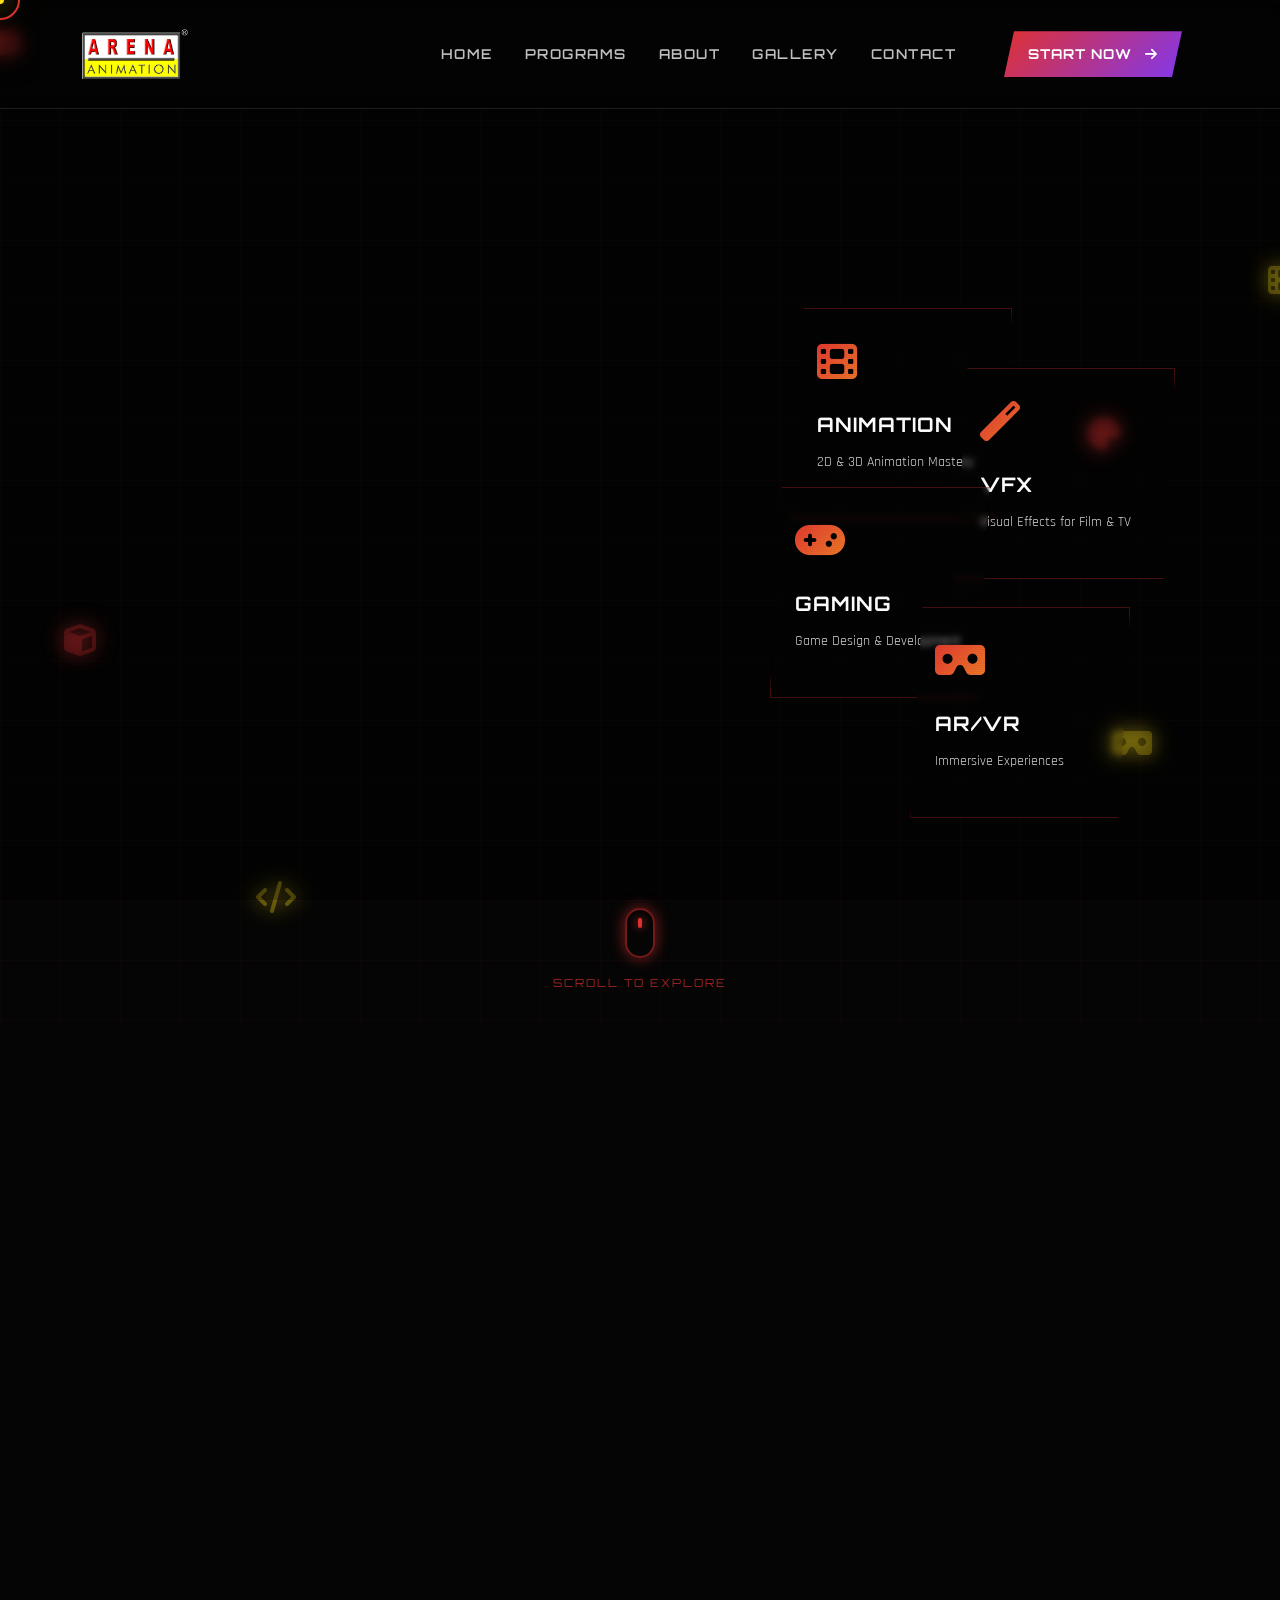
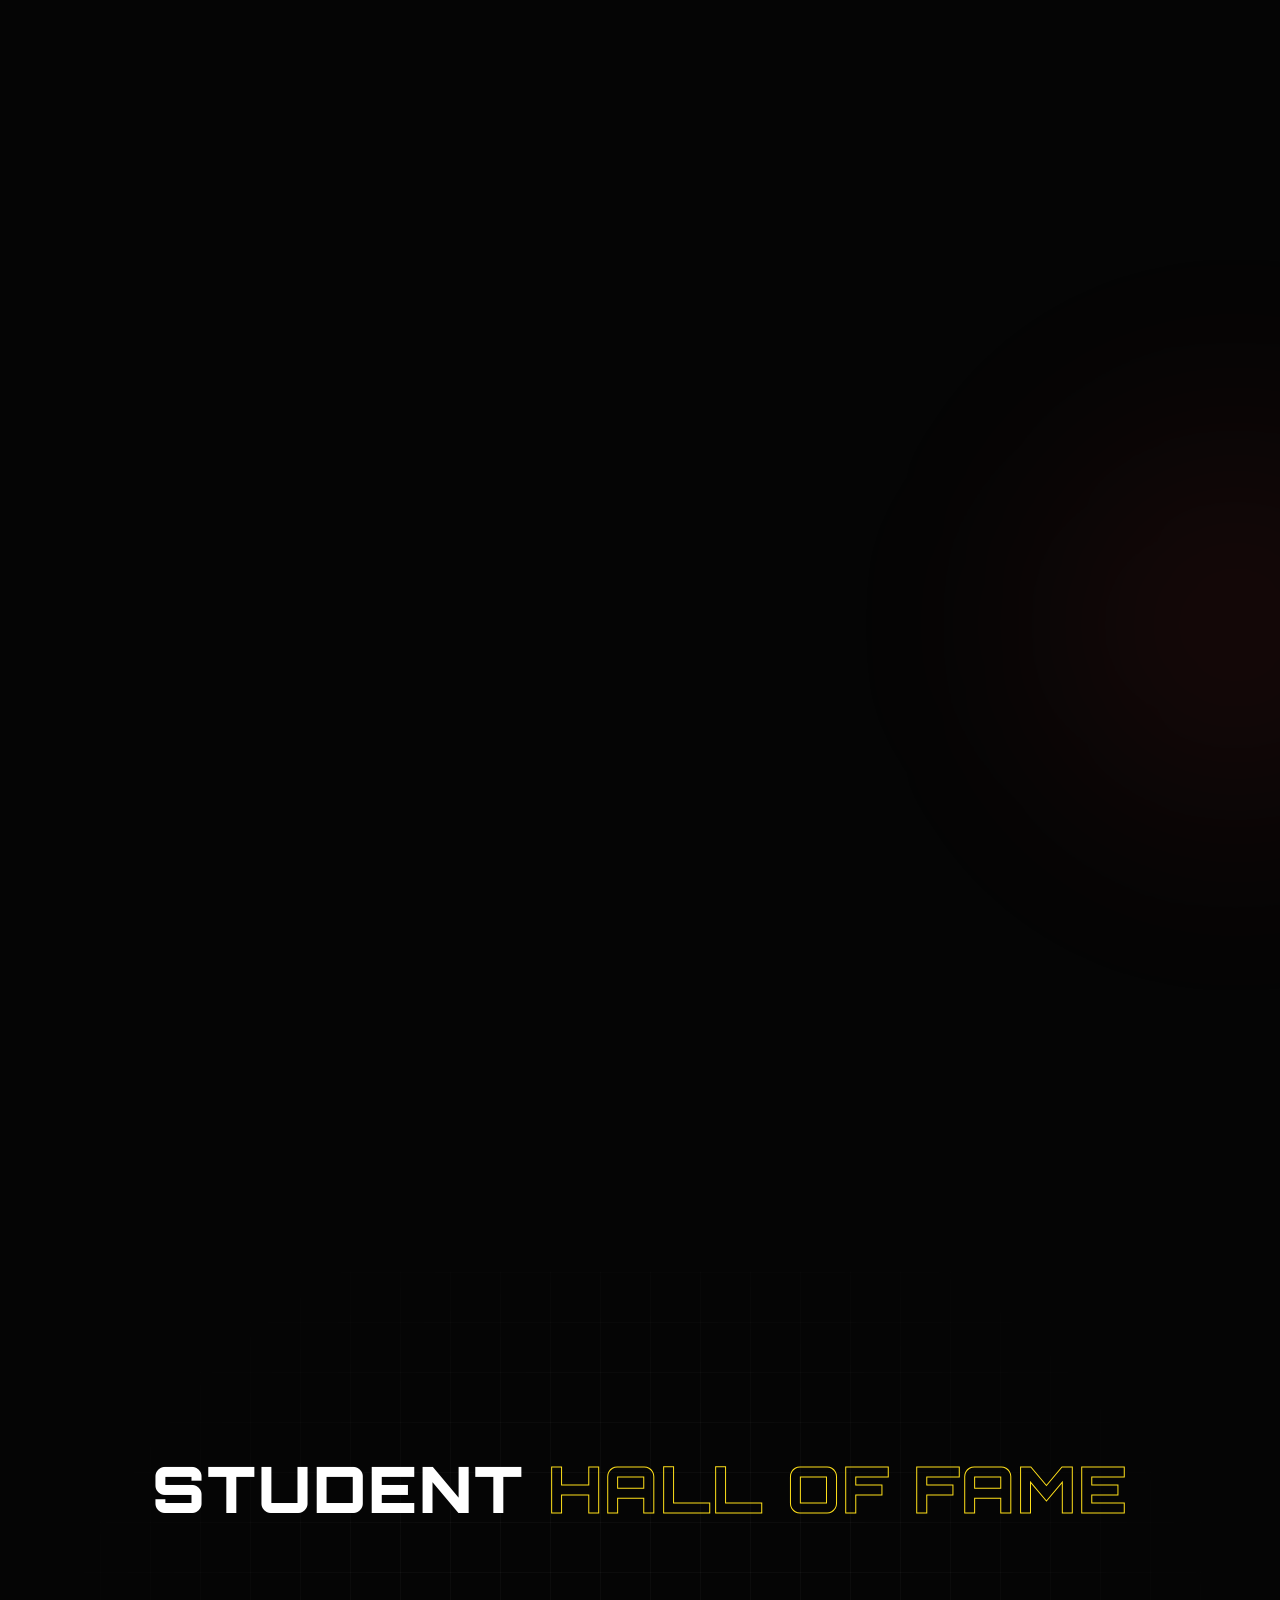
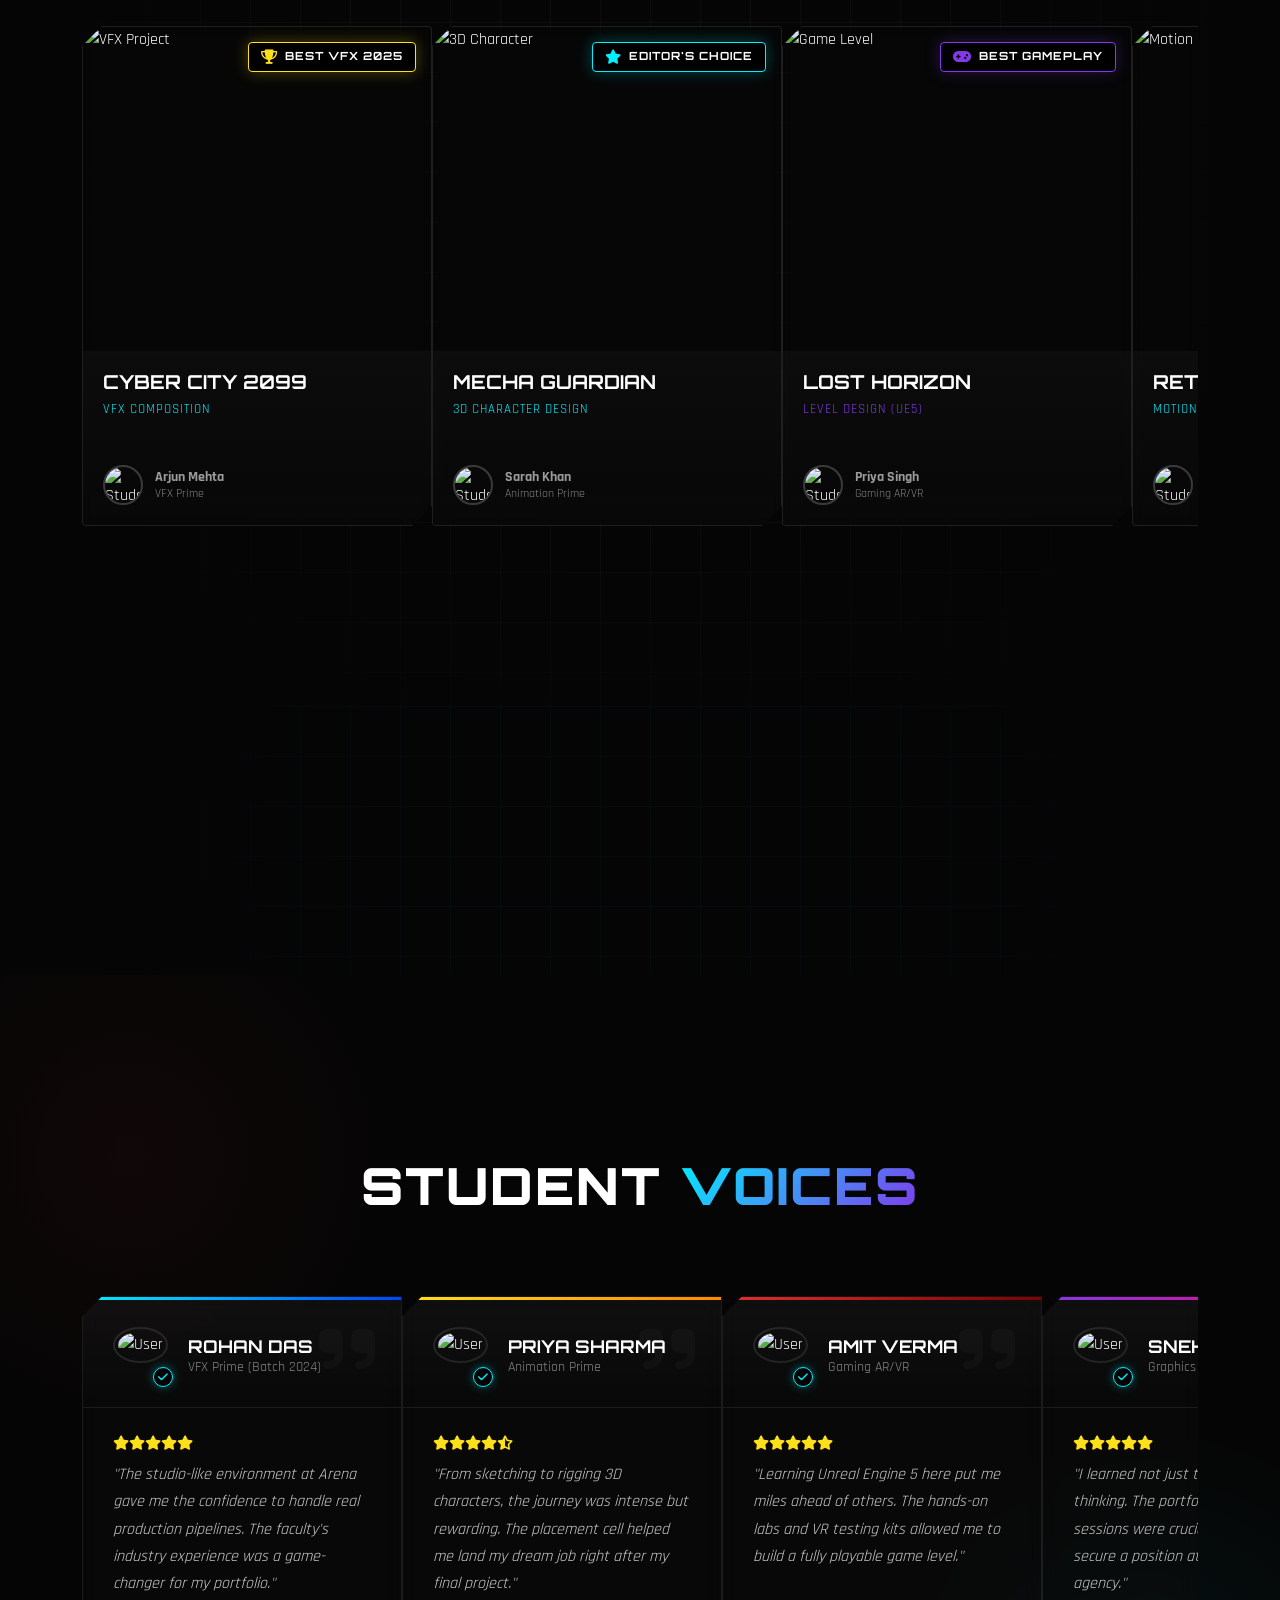
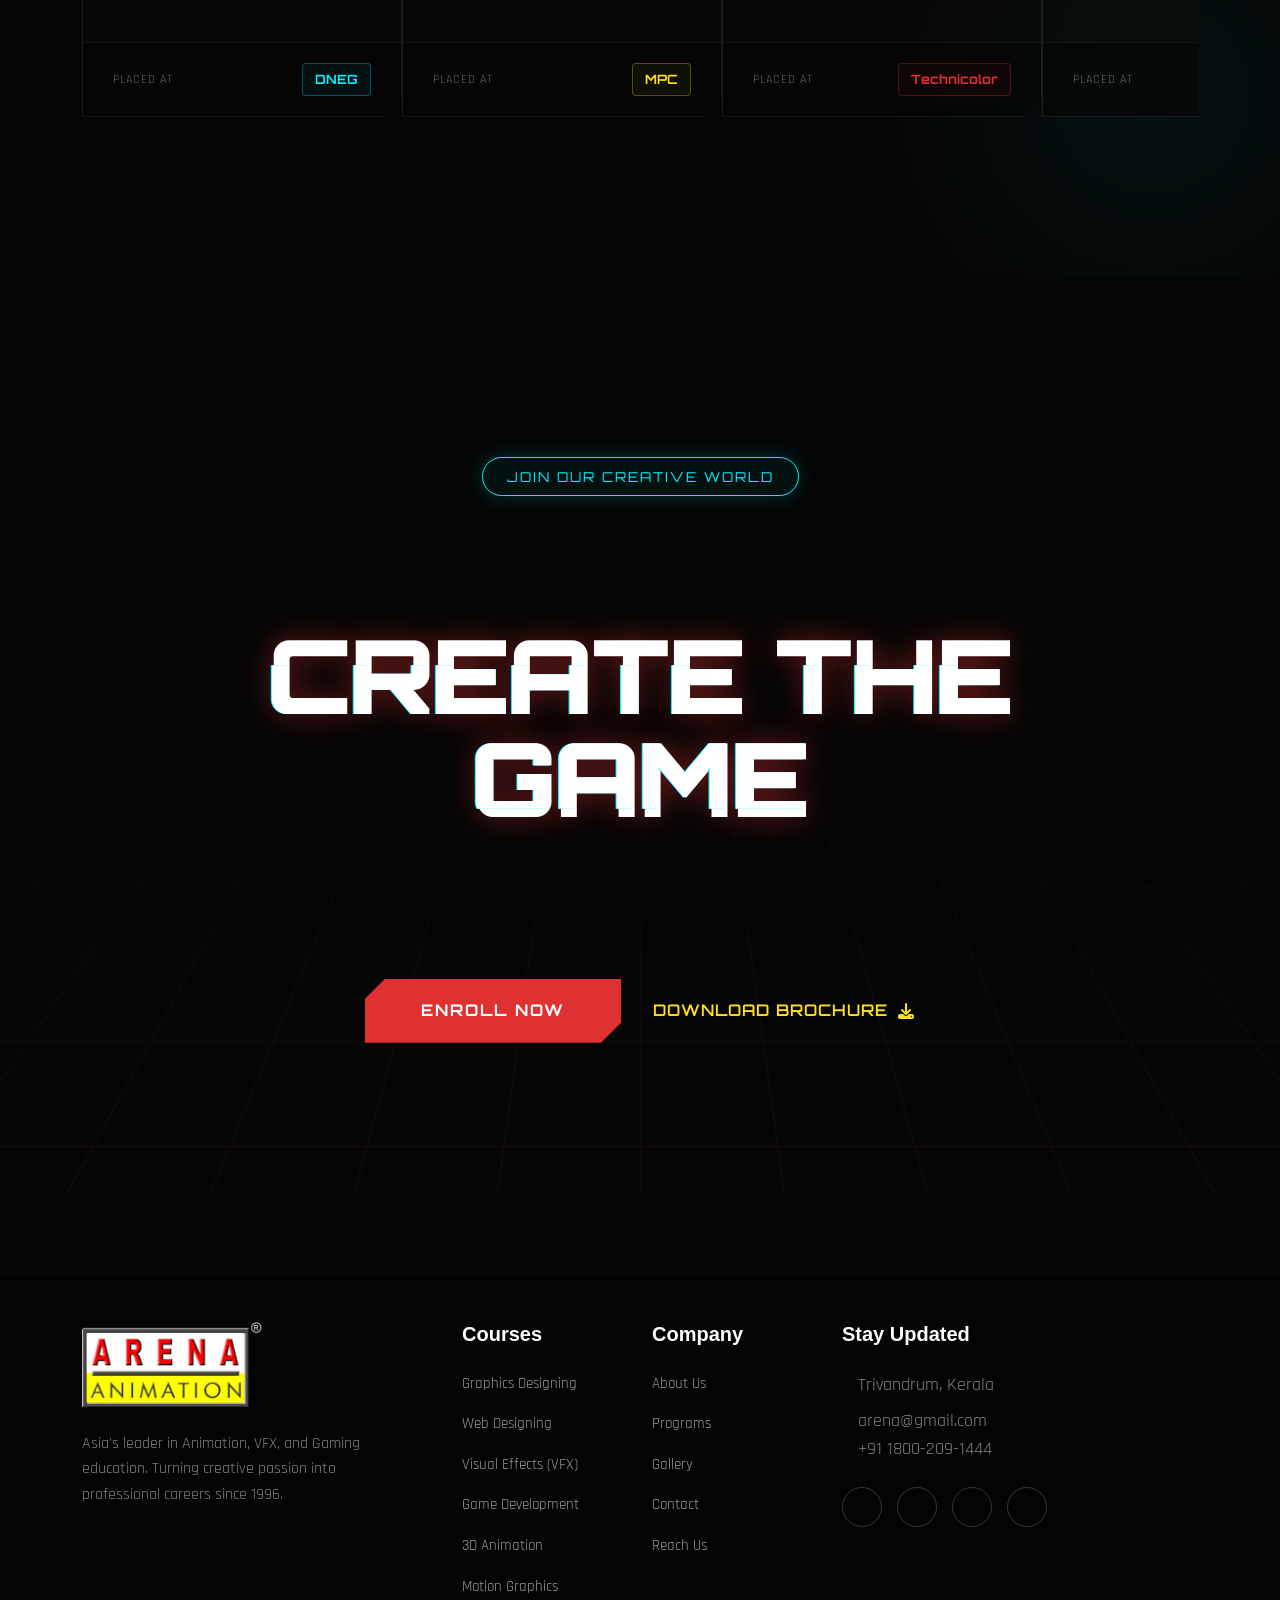
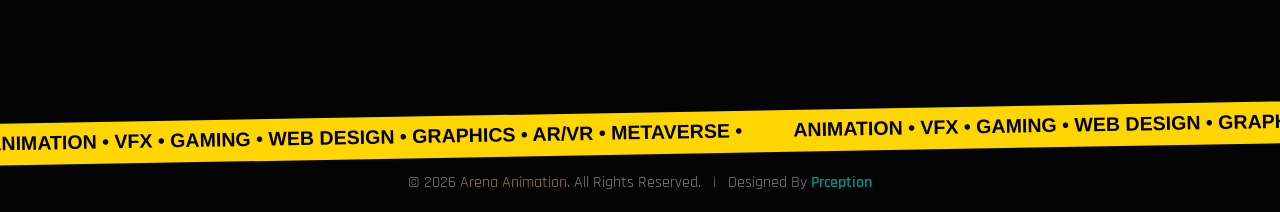
==== commit 3c0b18b0: "changes" ====
--- a/index.html
+++ b/index.html
@@ -262,8 +262,7 @@
 
                     <div class="swiper-slide">
                         <div class="course-card">
-                            <img src="https://images.unsplash.com/photo-1615715757401-f30e7b27b912?q=80&w=1000&auto=format&fit=crop"
-                                alt="Gaming">
+                            <img src="assets/img/courses/Gemini_Generated_Image_pk0kdwpk0kdwpk0k.png" alt="Graphics Designing">
                             <!-- <div class="card-pill">
                                 <img src="https://randomuser.me/api/portraits/women/65.jpg" alt="Mentor">
                                 <div class="pill-text"><span>Mentor</span><strong>Elena K.</strong></div>
@@ -279,8 +278,7 @@
 
                     <div class="swiper-slide">
                         <div class="course-card">
-                            <img src="https://images.unsplash.com/photo-1634152962476-4b8a00e1915c?q=80&w=1000&auto=format&fit=crop"
-                                alt="Character">
+                            <img src="assets/img/courses/3d-animation.png" alt="3D Animation">
                             <!-- <div class="card-pill">
                                 <img src="https://randomuser.me/api/portraits/men/11.jpg" alt="Mentor">
                                 <div class="pill-text"><span>Mentor</span><strong>John Doe</strong></div>
@@ -296,8 +294,7 @@
 
                     <div class="swiper-slide">
                         <div class="course-card">
-                            <img src="https://images.unsplash.com/photo-1563089145-599997674d42?q=80&w=1000&auto=format&fit=crop"
-                                alt="UI">
+                            <img src="assets/img/courses/2d-animation-v2.png" alt="2D Animation">
                             <!-- <div class="card-pill">
                                 <img src="https://randomuser.me/api/portraits/women/12.jpg" alt="Mentor">
                                 <div class="pill-text"><span>Mentor</span><strong>Lisa M.</strong></div>
@@ -313,8 +310,7 @@
                     </div>
                     <div class="swiper-slide">
                         <div class="course-card">
-                            <img src="https://images.unsplash.com/photo-1618005182384-a83a8bd57fbe?q=80&w=1000&auto=format&fit=crop"
-                                alt="3D Art">
+                            <img src="assets/img/courses/vfx.png" alt="Visual Effects (VFX)">
                             <!-- <div class="card-pill">
                                 <img src="https://randomuser.me/api/portraits/men/32.jpg" alt="Mentor">
                                 <div class="pill-text"><span>Mentor</span><strong>Alex Rivera</strong></div>
@@ -330,8 +326,7 @@
 
                     <div class="swiper-slide">
                         <div class="course-card">
-                            <img src="https://images.unsplash.com/photo-1633511090164-b43840ea1607?q=80&w=1000&auto=format&fit=crop"
-                                alt="Cyberpunk">
+                            <img src="assets/img/courses/game-dev.png" alt="Game Development">
                             <!-- <div class="card-pill">
                                 <img src="https://randomuser.me/api/portraits/women/44.jpg" alt="Mentor">
                                 <div class="pill-text"><span>Mentor</span><strong>Sarah Chen</strong></div>
@@ -347,8 +342,7 @@
 
                     <div class="swiper-slide">
                         <div class="course-card">
-                            <img src="https://images.unsplash.com/photo-1620641788421-7a1c342ea42e?q=80&w=1000&auto=format&fit=crop"
-                                alt="Abstract">
+                            <img src="assets/img/courses/motion-graphics-v2.png" alt="Motion Graphics">
                             <!-- <div class="card-pill">
                                 <img src="https://randomuser.me/api/portraits/men/86.jpg" alt="Mentor">
                                 <div class="pill-text"><span>Mentor</span><strong>Davide B.</strong></div>
@@ -365,8 +359,7 @@
 
                     <div class="swiper-slide">
                         <div class="course-card">
-                            <img src="https://images.unsplash.com/photo-1615715757401-f30e7b27b912?q=80&w=1000&auto=format&fit=crop"
-                                alt="Gaming">
+                            <img src="assets/img/courses/web-design.png" alt="Web Designing">
                             <!-- <div class="card-pill">
                                 <img src="https://randomuser.me/api/portraits/women/65.jpg" alt="Mentor">
                                 <div class="pill-text"><span>Mentor</span><strong>Elena K.</strong></div>
@@ -382,8 +375,7 @@
 
                     <div class="swiper-slide">
                         <div class="course-card">
-                            <img src="https://images.unsplash.com/photo-1634152962476-4b8a00e1915c?q=80&w=1000&auto=format&fit=crop"
-                                alt="Character">
+                            <img src="assets/img/courses/short-term.png" alt="Short Term Course">
                             <!-- <div class="card-pill">
                                 <img src="https://randomuser.me/api/portraits/men/11.jpg" alt="Mentor">
                                 <div class="pill-text"><span>Mentor</span><strong>John Doe</strong></div>
@@ -399,8 +391,7 @@
 
                     <div class="swiper-slide">
                         <div class="course-card">
-                            <img src="https://images.unsplash.com/photo-1563089145-599997674d42?q=80&w=1000&auto=format&fit=crop"
-                                alt="UI">
+                            <img src="assets/img/courses/broadcasting.png" alt="Broadcasting">
                             <!-- <div class="card-pill">
                                 <img src="https://randomuser.me/api/portraits/women/12.jpg" alt="Mentor">
                                 <div class="pill-text"><span>Mentor</span><strong>Lisa M.</strong></div>
